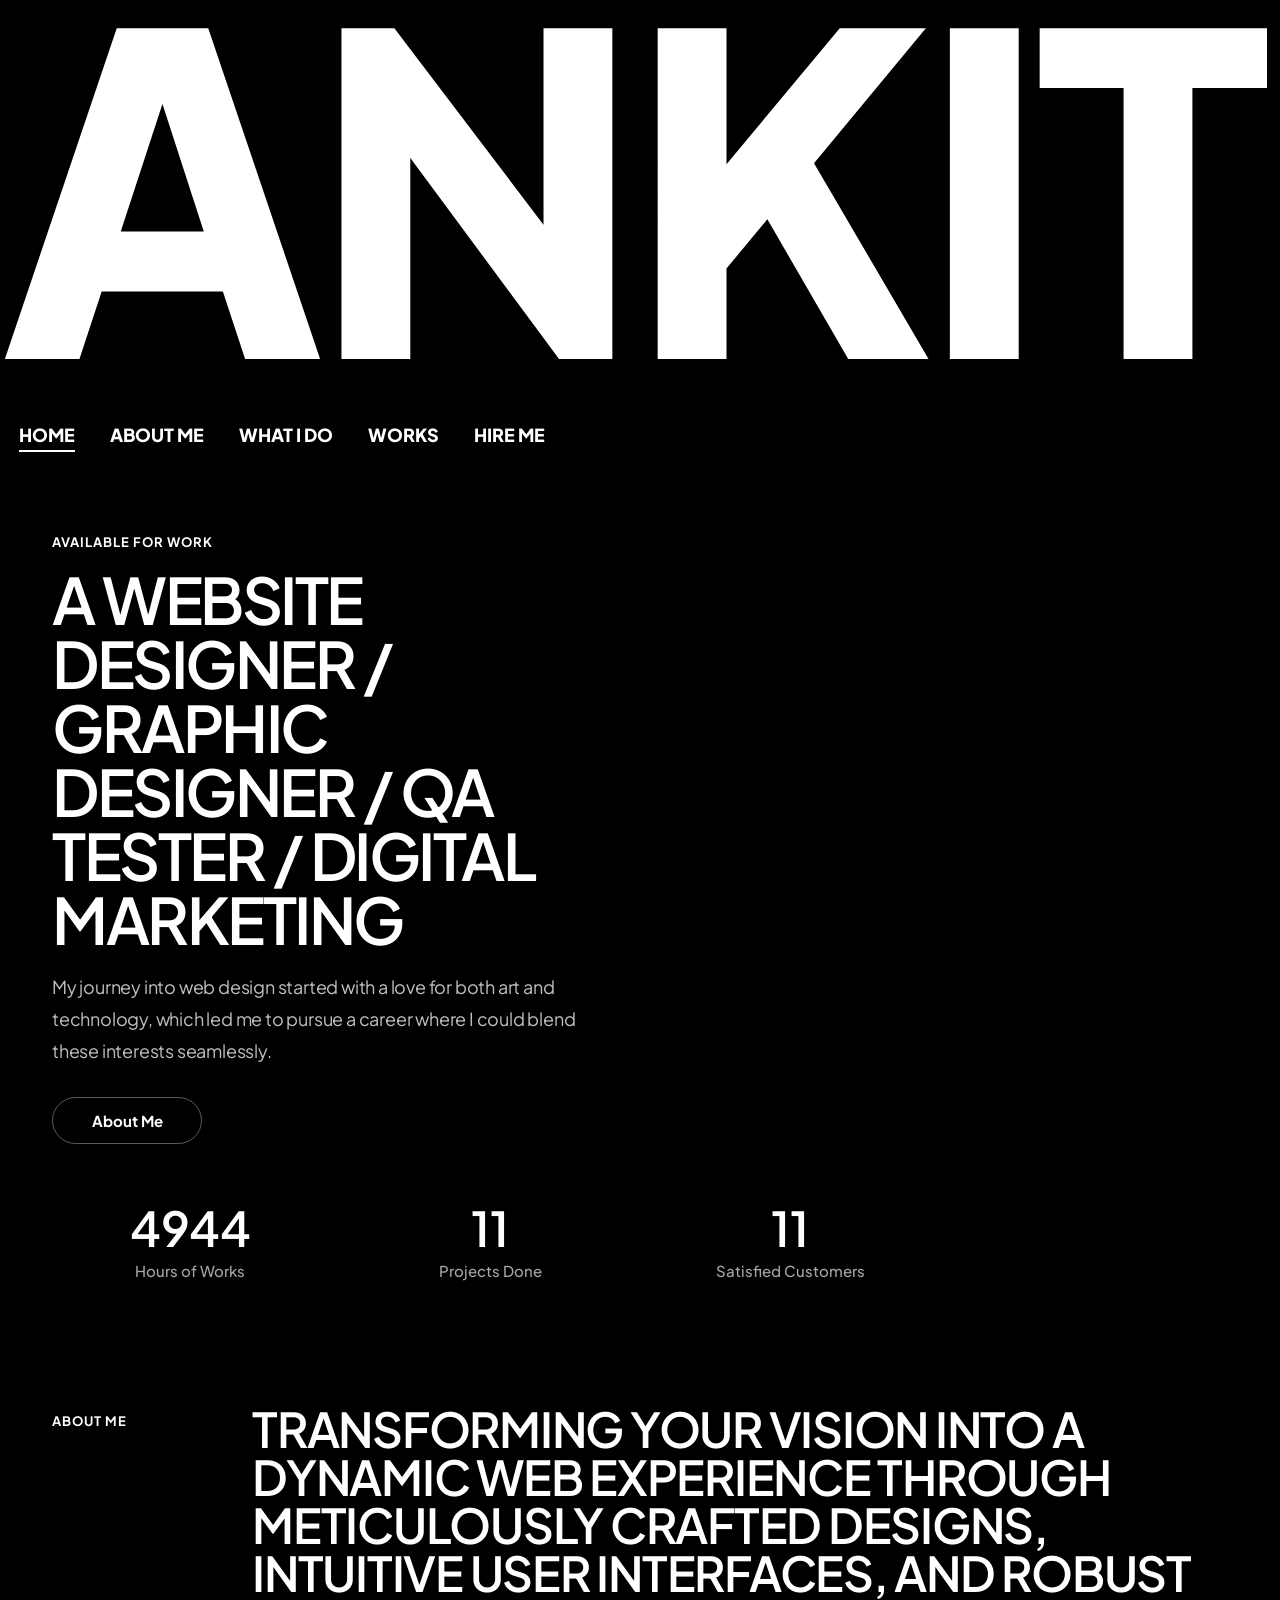
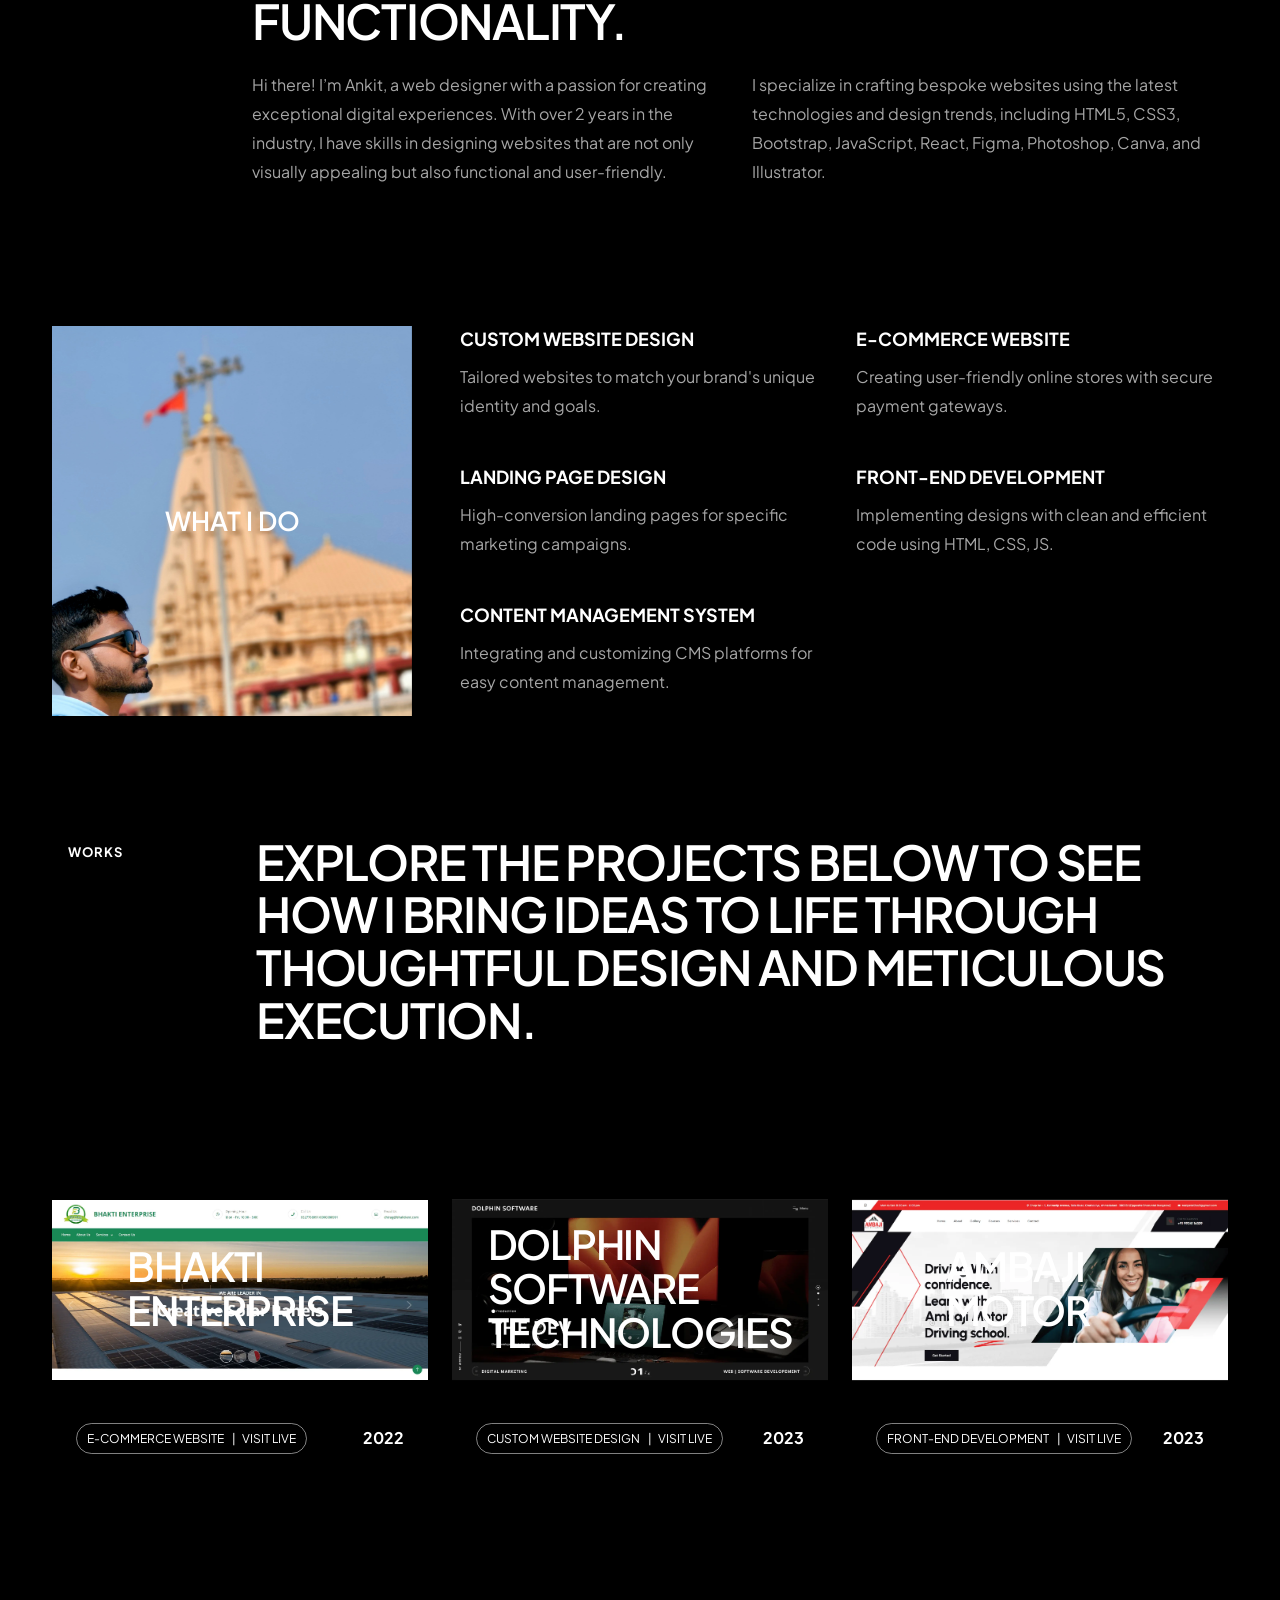
==== index.html @ 14fdae57 "faviconall" ====
<!DOCTYPE html>
<html lang="en">


<head>
    <title>AP Panchal | Home</title>

    <!-- <link rel="icon" href="images/favicon.ico" type="image/gif" sizes="16x16"> -->

    <!-- Favicon -->
    <link rel="icon" href="images/favicon_io/favicon.ico" type="image/x-icon">
    <link rel="icon" type="image/png" sizes="32x32" href="images/favicon_io/favicon-32x32.png">
    <link rel="icon" type="image/png" sizes="16x16" href="images/favicon_io/favicon-16x16.png">
    <link rel="apple-touch-icon" sizes="180x180" href="images/favicon_io/apple-touch-icon.png">
    <link rel="icon" type="image/png" sizes="192x192" href="images/favicon_io/android-chrome-192x192.png">
    <link rel="icon" type="image/png" sizes="512x512" href="images/favicon_io/android-chrome-512x512.png">
    <link rel="manifest" href="images/favicon_io/site.webmanifest">

    <meta content="text/html;charset=utf-8" http-equiv="Content-Type">
    <meta content="width=device-width, initial-scale=1.0" name="viewport" >
    <meta content="AP Panchal | Home" name="description" >
    <meta content="" name="keywords" >
    <meta content="" name="author" >
    <!-- CSS Files
    ================================================== -->
    <link href="css/bootstrap.min.css" rel="stylesheet" type="text/css" id="bootstrap">
    <link href="css/plugins.css" rel="stylesheet" type="text/css" >
    <link href="css/style.css" rel="stylesheet" type="text/css" >
    <link href="css/coloring.css" rel="stylesheet" type="text/css" >
    <!-- color scheme -->
    <link id="colors" href="css/colors/scheme-01.css" rel="stylesheet" type="text/css" >

</head>

<body class="dark-scheme">
    <div id="wrapper">
        <div class="float-text show-on-scroll">
            <span><a href="#">Scroll to top</a></span>
        </div>
        <div class="scrollbar-v show-on-scroll"></div>
        
        <!-- page preloader begin -->
        <div id="de-loader"></div>
        <!-- page preloader close -->

        <!-- content begin -->
        <div class="section-dark no-bottom no-top" id="content">

            <div id="top"></div>

            <section class="no-top">

                <div class="text-fit-wrapper">
                    <h1 class="text-fit wow">ANKIT</h1>
                    <div class="d-menu-1 wow" data-wow-delay=".3s">
                        <ul>
                            <li class="active"><a href="index.html">Home</a></li>
                            <li><a href="about.html">About Me</a></li>
                            <li><a href="services.html">What I Do</a></li>
                            <li><a href="works.html">Works</a></li>
                            <!-- <li><a href="blog.html">Blog</a></li> -->
                            <li><a href="contact.html">Hire Me</a></li>
                        </ul>
                    </div>
                </div>


                <div class="spacer-double"></div>

                <div class="container">
                    <div class="spacer-double d-lg-none d-sm-block"></div>
                    <div class="row align-items-center g-4 gx-5">
                        <div class="col-lg-6">
                            <div class="relative">
                                <div class="subtitle wow fadeInUp" data-wow-delay=".3s">Available for Work</div>
                                <h1 class="lh-1 wow fadeInUp" data-wow-delay=".4s">A Website Designer / Graphic Designer / QA Tester / Digital Marketing </h1>
                            </div>
                            <p class="lead wow fadeInUp" data-wow-delay=".5s">
                                My journey into web design started with a love for both art and technology, which led me to pursue a career where I could blend these interests seamlessly. 
                            </p>

                            <div class="spacer-10"></div>
                            
                            <a class="w-150px btn-line wow fadeIn" data-wow-delay=".6s" href="about.html">About Me</a>

                        </div>

                        <div class="col-lg-6">
                            <img src="images/misc/Hero1.png" class="w-100 wow fadeInUp" data-wow-delay=".6s" alt="">
                        </div>
                    </div>

                    <div class="spacer-double"></div>

                    <div class="row g-4">
                        <div class="col-md-3 col-sm-6 mb-sm-30">
                            <div class="de_count text-center fs-15 wow fadeInRight" data-wow-delay=".0s">
                                <h3 class="fs-48 mb-1"><span class="timer" data-to="8240" data-speed="3000">0</span></h3>
                                <div class="fs-15">Hours of Works</div>
                            </div>
                        </div>
                        <div class="col-md-3 col-sm-6 mb-sm-30">
                            <div class="de_count text-center fs-15 wow fadeInRight" data-wow-delay=".2s">
                                <h3 class="fs-48 mb-1"><span class="timer" data-to="11" data-speed="300">0</span></h3>
                                <div class="fs-15">Projects Done</div>
                            </div>
                        </div>
                        <div class="col-md-3 col-sm-6 mb-sm-30">
                            <div class="de_count text-center fs-15 wow fadeInRight" data-wow-delay=".4s">
                                <h3 class="fs-48 mb-1"><span class="timer" data-to="11" data-speed="300">0</span></h3>
                                <div class="fs-15">Satisfied Customers</div>
                            </div>
                        </div>
                        <!-- <div class="col-md-3 col-sm-6 mb-sm-30">
                            <div class="de_count text-center fs-15 wow fadeInRight" data-wow-delay=".6s">
                                <h3 class="fs-48 mb-1"><span class="timer" data-to="32" data-speed="3000">0</span></h3>
                                <div class="fs-15">Awards Winning</div>
                            </div>
                        </div> -->
                    </div>
                </div>
            </section>

            <section class="no-top">
                <div class="container">
                    <div class="row">
                        <div class="col-lg-2">
                            <div class="subtitle wow fadeInUp" data-wow-delay=".3s">About Me</div>
                        </div>
                        <div class="col-lg-10">                            
                            <h2 class="lh-1  wow fadeInUp" data-wow-delay=".4s">Transforming your vision into a dynamic web experience through meticulously crafted designs, intuitive user interfaces, and robust functionality.</h2>
                            <div class="row g-4 wow fadeInUp" data-wow-delay=".5s">
                                <div class="col-sm-6">
                                    <p>Hi there! I’m Ankit, a web designer with a passion for creating exceptional digital experiences. With over 2 years in the industry, I have skills in designing websites that are not only visually appealing but also functional and user-friendly.</p>
                                </div>

                                <div class="col-sm-6">
                                    <p>I specialize in crafting bespoke websites using the latest technologies and design trends, including HTML5, CSS3, Bootstrap, JavaScript, React, Figma, Photoshop, Canva, and Illustrator.</p>
                                </div>
                            </div>

                        </div>
                    </div>
                </div>
            </section>

            <section class="no-top">
                <div class="container">
                    <div class="row g-5">
                        <div class="col-lg-4  wow fadeInRight" data-wow-delay=".3s">
                            <div class="p-3 h-100 d-lg-block d-sm-none text-light jarallax">
                                <img src="images/misc/Hero2.jpg" class="jarallax-img" alt="">
                                <h3 class="abs-centered m-0">What I Do</h3>
                            </div>
                            <div class="subtitle d-lg-none d-sm-block">What I Do</div>
                        </div>
                        <div class="col-lg-8">                            
                            <div class="row g-4">
                                <div class="col-lg-6 col-sm-6 wow fadeInRight" data-wow-delay=".4s">
                                    <div class="relative">
                                        <h4>Custom Website Design</h4>
                                        <p>Tailored websites to match your brand's unique identity and goals.</p>
                                    </div>
                                </div>

                                <div class="col-lg-6 col-sm-6 wow fadeInRight" data-wow-delay=".5s">
                                    <div class="relative">
                                        <h4>E-commerce Website</h4>
                                        <p>Creating user-friendly online stores with secure payment gateways.</p>
                                    </div>
                                </div>

                                <div class="col-lg-6 col-sm-6 wow fadeInRight" data-wow-delay=".6s">
                                    <div class="relative">
                                        <h4>Landing Page Design</h4>
                                        <p>High-conversion landing pages for specific marketing campaigns.</p>
                                    </div>
                                </div>

                                <div class="col-lg-6 col-sm-6 wow fadeInRight" data-wow-delay=".7s">
                                    <div class="relative">
                                        <h4>Front-end Development</h4>
                                        <p>Implementing designs with clean and efficient code using HTML, CSS, JS.</p>
                                    </div>
                                </div>

                                <!-- <div class="col-lg-6 col-sm-6 wow fadeInRight" data-wow-delay=".8s">
                                    <div class="relative">
                                        <h4>Back-end Development</h4>
                                        <p>Building robust back-end systems using technologies like PHP and databases.</p>
                                    </div>
                                </div> -->

                                <div class="col-lg-6 col-sm-6 wow fadeInRight" data-wow-delay=".9s">
                                    <div class="relative">
                                        <h4>Content Management System</h4>
                                        <p>Integrating and customizing CMS platforms for easy content management.</p>
                                    </div>
                                </div>
                            </div> 
                        </div>
                    </div>
                </div>
            </section>


            <section class="no-top">
                <div class="container">
                    <div class="row g-4 gx-5">
                        <div class="col-lg-2">
                            <div class="subtitle ms-3 wow fadeInUp" data-wow-delay=".3s">Works</div>
                        </div>
                        <div class="col-lg-10 wow fadeInUp" data-wow-delay=".4s">                            
                             <h2>Explore the projects below to see how I bring ideas to life through thoughtful design and meticulous execution.</h2>
                        </div>
                    </div>

                    <div class="spacer-single"></div>
                </div>

                <div class="container">
                    <div class="row g-4 wow fadeInRight" data-wow-delay=".5s">
                        <div class="col-lg-4">
                            <div class="hover relative overflow-hidden text-light">  
                              <a href="https://bhaktient.com/index.html" class="overflow-hidden d-block relative">
                                <h2 class="fs-40 abs-centered z-index-1 hover-op-0">Bhakti Enterprise</h2>
                                <img src="images/projects/BhaktiEnterPrise.webp" class="img-fluid hover-scale-1-2" alt="">

                                <div class="absolute bottom-0 w-100 p-4 d-flex text-white justify-content-between">
                                    <div class="d-tag-s2">E-COMMERCE WEBSITE &nbsp;&nbsp;&nbsp;| &nbsp;&nbsp;VISIT LIVE</div>
                                    <div class="fw-bold">2022</div>
                                </div>
                              </a>
                            </div>
                        </div>

                        <div class="col-lg-4">
                            <div class="hover relative overflow-hidden text-light">  
                              <a href="https://dolphinsoftwaretechnologies.com/" class="overflow-hidden d-block relative">
                                <h2 class="fs-40 abs-centered z-index-1 hover-op-0">Dolphin Software Technologies</h2>
                                <img src="images/projects/DolphinSoftwaretechnologies.webp" class="img-fluid hover-scale-1-2" alt="">

                                <div class="absolute bottom-0 w-100 p-4 d-flex text-white justify-content-between">
                                    <div class="d-tag-s2">CUSTOM WEBSITE DESIGN  &nbsp;&nbsp;&nbsp;| &nbsp;&nbsp;VISIT LIVE</div>
                                    <div class="fw-bold">2023</div>
                                </div>
                              </a>
                            </div>
                        </div>

                        <div class="col-lg-4">
                            <div class="hover relative overflow-hidden text-light">  
                              <a href="https://ambajimotordrivingschool.com/" class="overflow-hidden d-block relative">
                                <h2 class="fs-40 abs-centered z-index-1 hover-op-0">Ambaji Motor</h2>
                                <img src="images/projects/AmbajiMotordrivingschool.webp" class="img-fluid hover-scale-1-2" alt="">

                                <div class="absolute bottom-0 w-100 p-4 d-flex text-white justify-content-between">
                                    <div class="d-tag-s2">FRONT-END DEVELOPMENT  &nbsp;&nbsp;&nbsp;| &nbsp;&nbsp;VISIT LIVE</div>
                                    <div class="fw-bold">2023</div>
                                </div>
                              </a>
                            </div>
                        </div>
                    </div>
                </div>
            </section>
            
            <section class="text-light no-top">
                <div class="wow fadeInRight d-flex">
                  <div class="de-marquee-list wow">
                    <div class="d-item">
                        <span class="d-item-txt">GRAPHIC DESIGNING</span>
                      <span class="d-item-txt">CUSTOM WEBSITE DESIGN</span>
                      <span class="d-item-txt">E-COMMERCE WEBSITE</span>
                      <span class="d-item-txt">LANDING PAGE DESIGN</span>
                      <span class="d-item-txt">FRONT-END DEVELOPMENT</span>
                      <span class="d-item-txt">DIGITAL MARKETING</span>
                     </div>
                  </div>
                </div>
            </section>

            <!-- <section class="no-top">
                <div class="container">
                    <div class="row g-5">
                        <div class="col-lg-2">
                            <div class="subtitle ms-3 wow fadeInUp" data-wow-delay=".3s">From the Blog</div>
                        </div>
                        <div class="col-lg-10 wow fadeInUp" data-wow-delay=".4s">                            
                            <div class="row g-4">

                                <div class="col-lg-6">
                                    <div class="relative">
                                        <div class="row g-4 align-items-center">
                                            <div class="col-sm-3">
                                                <div class="post-image">
                                                    <img alt="" src="images/blog/1.webp" class="lazy">
                                                </div>
                                            </div>

                                            <div class="col-sm-9">
                                                <div class="mb-2">
                                                    <div class="d-inline fs-14 fw-bold me-3"><i class="icofont-tag text-white me-2"></i>Tips &amp; Tricks</div>
                                                    <div class="d-inline fs-14 fw-600"><i class="icofont-ui-calendar text-white me-2"></i>18 Mar 2024</div>
                                                </div>
                                                <h4><a href="blog-single.html">Mastering Modern Web Design: Trends and Techniques for 2024</a></h4>
                                            </div>
                                        </div>
                                    </div>
                                </div>

                                <div class="col-lg-6">
                                    <div class="relative">
                                        <div class="row g-4 align-items-center">
                                            <div class="col-sm-3">
                                                <div class="post-image">
                                                    <img alt="" src="images/blog/2.webp" class="lazy">
                                                </div>
                                            </div>

                                            <div class="col-sm-9">
                                                <div class="mb-2">
                                                    <div class="d-inline fs-14 fw-bold me-3"><i class="icofont-tag text-white me-2"></i>Tips &amp; Tricks</div>
                                                    <div class="d-inline fs-14 fw-600"><i class="icofont-ui-calendar text-white me-2"></i>18 Mar 2024</div>
                                                </div>
                                                <h4><a href="blog-single.html">The Art of User Experience: Designing Websites That Delight</a></h4>
                                            </div>
                                        </div>
                                    </div>
                                </div>

                                <div class="col-lg-6">
                                    <div class="relative">
                                        <div class="row g-4 align-items-center">
                                            <div class="col-sm-3">
                                                <div class="post-image">
                                                    <img alt="" src="images/blog/3.webp" class="lazy">
                                                </div>
                                            </div>

                                            <div class="col-sm-9">
                                                <div class="mb-2">
                                                    <div class="d-inline fs-14 fw-bold me-3"><i class="icofont-tag text-white me-2"></i>Tips &amp; Tricks</div>
                                                    <div class="d-inline fs-14 fw-600"><i class="icofont-ui-calendar text-white me-2"></i>18 Mar 2024</div>
                                                </div>
                                                <h4><a href="blog-single.html">Responsive Design Best Practices: Making Your Website Mobile-Friendly</a></h4>
                                            </div>
                                        </div>
                                    </div>
                                </div>

                                <div class="col-lg-6">
                                    <div class="relative">
                                        <div class="row g-4 align-items-center">
                                            <div class="col-sm-3">
                                                <div class="post-image">
                                                    <img alt="" src="images/blog/4.webp" class="lazy">
                                                </div>
                                            </div>

                                            <div class="col-sm-9">
                                                <div class="mb-2">
                                                    <div class="d-inline fs-14 fw-bold me-3"><i class="icofont-tag text-white me-2"></i>Tips &amp; Tricks</div>
                                                    <div class="d-inline fs-14 fw-600"><i class="icofont-ui-calendar text-white me-2"></i>18 Mar 2024</div>
                                                </div>
                                                <h4><a href="blog-single.html">Typography in Web Design: Choosing Fonts That Make an Impact</a></h4>
                                            </div>
                                        </div>
                                    </div>
                                </div>

                                <div class="col-lg-6">
                                    <div class="relative">
                                        <div class="row g-4 align-items-center">
                                            <div class="col-sm-3">
                                                <div class="post-image">
                                                    <img alt="" src="images/blog/5.webp" class="lazy">
                                                </div>
                                            </div>

                                            <div class="col-sm-9">
                                                <div class="mb-2">
                                                    <div class="d-inline fs-14 fw-bold me-3"><i class="icofont-tag text-white me-2"></i>Tips &amp; Tricks</div>
                                                    <div class="d-inline fs-14 fw-600"><i class="icofont-ui-calendar text-white me-2"></i>18 Mar 2024</div>
                                                </div>
                                                <h4><a href="blog-single.html">Web Design Mistakes to Avoid: Common Pitfalls and How to Fix Them</a></h4>
                                            </div>
                                        </div>
                                    </div>
                                </div>

                                <div class="col-lg-6">
                                    <div class="relative">
                                        <div class="row g-4 align-items-center">
                                            <div class="col-sm-3">
                                                <div class="post-image">
                                                    <img alt="" src="images/blog/6.webp" class="lazy">
                                                </div>
                                            </div>

                                            <div class="col-sm-9">
                                                <div class="mb-2">
                                                    <div class="d-inline fs-14 fw-bold me-3"><i class="icofont-tag text-white me-2"></i>Tips &amp; Tricks</div>
                                                    <div class="d-inline fs-14 fw-600"><i class="icofont-ui-calendar text-white me-2"></i>18 Mar 2024</div>
                                                </div>
                                                <h4><a href="blog-single.html">Creating Accessible Websites: Why Inclusive Design Matters</a></h4>
                                            </div>
                                        </div>
                                    </div>
                                </div>
                                
                            </div> 
                        </div>
                    </div>
                </div>
            </section> -->

        </div>
        <!-- content close -->
        
        <!-- footer begin -->
        <footer>
            <div class="container-fluid">
                <div class="px-2">
                    <div class="row g-4 align-items-center">
                        <div class="col-lg-6">
                            <div class="d-menu-1 wow" data-wow-delay=".3s">
                                <ul>
                                    <!-- <li><a href="#">Facebook</a></li> -->
                                    <li><a href="https://www.linkedin.com/in/ankit-panchal-b9b663206/" target="_blank">Linkedln</a></li>
                                    <li><a href="https://instagram.com/ap_panchal_1519?igshid=NGVhN2U2NjQ0Yg==">Instagram</a></li>
                                </ul>

                                <p class="no-bottom">© [ 2022 ] Ankit Panchal <br> Fueled by coffee and creativity.</p>

                            </div>
                        </div>

                        <div class="col-lg-6 text-lg-end">
                            <a href="contact.html">
                                <h2 class="fs-84 fw-800 pe-3 shuffle wow fadeInLeft" data-wow-delay=".3s">Let's Talk</h2>
                            </a>
                        </div>
                    </div>
                </div>
            </div>
        </footer>
        <!-- footer close -->
    </div>

    
    
    <!-- Javascript Files
    ================================================== -->
    <script src="js/plugins.js"></script>
    <script src="js/designesia.js"></script>
    <script src="js/custom-marquee.js"></script>
    <script src="js/restriction.js"></script>

</body>

</html>
---- css/style.css ----
/* ================================================== */


/* Nathan
/* created by designesia

@charset "utf-8";

Table of content:

/* body
/* header
/* navigation
/* content
/* section
/* footer
/* contact

Elements
--------------------
/* border
/* breadcrumb
/* button and link
/* columns
/* counter
/* divider
/* dropcap
/* heading
/* list
/* map
/* pagination
/* pricing
/* preloader
/* progress bar
/* social icons
/* spacer
/* tabs
/* testimonial

Plugins
--------------------
/* plugins

Responsive
--------------------
/* media query

/* ================================================== */

@import url('https://fonts.googleapis.com/css2?family=Plus+Jakarta+Sans:ital,wght@0,200;0,300;0,400;0,500;0,600;0,700;0,800;1,200;1,300;1,400;1,500;1,600;1,700;1,800&amp;display=swap');
@import url('https://fonts.googleapis.com/css2?family=Poppins:ital,wght@0,200;0,300;0,400;0,500;0,600;0,700;0,800;1,200;1,300;1,400;1,500;1,600;1,700;1,800&amp;display=swap');

/* ================================================== */


/* import fonts icon */


/* ================================================== */

@import url("../fonts/fontawesome4/css/font-awesome.css");
@import url("../fonts/fontawesome6/css/fontawesome.css");
@import url("../fonts/fontawesome6/css/brands.css");
@import url("../fonts/fontawesome6/css/solid.css");
@import url("../fonts/icofont/icofont.min.css");

* {
  --title-font: "Plus Jakarta Sans", Helvetica, Arial, sans-serif;
  --body-font-size: 16px;
  --title-font-weight: 600;
  --title-font-color: #151515;
  --body-font: "Plus Jakarta Sans", Helvetica, Arial, sans-serif;
  --border-default: solid 1px rgba(30, 30, 30, 1);
  --bg-color-even: #E8E8E8;
  --bg-color-odd: #F4F4F4;
  --bg-dark-1: #000000;
  --bg-dark-2: #232323;
  --bg-dark-3: #303030;
  --bg-grey: #F7FAFD;
  --bg-gradient-1: 0deg, rgba(var(--primary-color-rgb), .1) 0%, rgba(var(--primary-color-rgb), .2) 100%;
  --body-font-color: #707070;
  --dark-body-font-color: rgba(255, 255, 255, .65);
  --swiper-theme-color: var(--primary-color);
  --rounded-1: 12px;
}
.bg-dark,
.bg-dark-1{background-color: var(--bg-dark-1) !important}
.bg-dark-2{background-color: var(--bg-dark-2) !important}
.bg-dark-3{background-color: var(--bg-dark-3) !important}
.bg-grey{background-color: var(--bg-grey) !important}
.bg-gradient-1{
  background: -moz-linear-gradient(var(--bg-gradient-1)) !important;
  background: -webkit-linear-gradient(var(--bg-gradient-1)) !important;
  background: linear-gradient(var(--bg-gradient-1)) !important;
}
.rounded-1{
  border-radius: var(--rounded-1) !important;
  -moz-border-radius: var(--rounded-1) !important;
  -webkit-border-radius: var(--rounded-1) !important;
}

/* ================================================== */


/* body */


/* ================================================== */

html {
  overflow-x: hidden;
  padding: 0;
  margin: 0;
  background: var(--bg-dark-1);
}

body {
  font-family: var(--body-font);
  font-size: var(--body-font-size);
  font-weight: 400;
  color: var(--body-font-color);
  padding: 0;
  line-height: 29px;
  word-spacing: 0px;
}

.dark-scheme {
  color: var(--dark-body-font-color);
}

body.dark-scheme {
  background: var(--bg-dark-1);
}

body.boxed {
  margin: 30px;
  overflow: hidden;
  border: solid 1px #eee;
}

body .owl-stage .owl-item {
  margin-bottom: 15px;

}

#wrapper {
  position: relative;
  overflow: hidden;
}

/* ================================================== */


/*  header  */


/* ================================================== */

header {
  width: 100%;
  position: absolute;
  left: 0;
  z-index: 1001;
  background: var(--bg-dark-1);
  margin: 0;
}

header.header-s1 {
  top: 0;
}

header .info {
  display: none;
  color: #fff;
  padding: 10px 0 10px 0;
  width: 100%;
  z-index: 100;
  background: #242424;
}

header .info .col {
  display: inline-block;
  font-size: 12px;
}

header .info .col {
  padding-right: 30px;
}

header .info .col:last-child {
  padding-right: 0px;
}

header .info i {
  font-size: 14px;
  margin-right: 15px;
}

header .info .social.col {
  border: none;
}

header .info .social i {
  color: #fff;
  font-size: 14px;
  display: inline-block;
  float: none;
  padding: 0 10px 0 10px;
  margin: 0;
}

header .info strong {
  font-size: 12px;
}

header .header-text{
  color:#ffffff;
  font-weight: 500;
}

header.header-light .header-text,
header.smaller.scroll-light .header-text{
  color:var(--title-font-color);
}

header.header-bg {
  background: rgba(0, 0, 0, 0.5);
}

header.transparent {
  background: none;
}

body:not(.side-layout) header:not(.smaller):not(.header-mobile).header-light.transparent {
  background: rgba(255, 255, 255, 0.0);
}

header.autoshow {
  top: -120px;
  height: 70px !important;
}

header.autoshow.scrollOn,
header.autoshow.scrollOff {
  -o-transition: .5s;
  -ms-transition: .5s;
  -moz-transition: .5s;
  -webkit-transition: .5s;
  transition: .5s;
  outline: none;
}

header.autoshow.scrollOn {
  top: 0;
}

header.autoshow.scrollOff {
  opacity: ;
  top: -120px;
}

header div#logo {
  color: white;
  -webkit-transition: all 0.3s;
  -moz-transition: all 0.3s;
  -ms-transition: all 0.3s;
  -o-transition: all 0.3s;
  transition: all 0.3s;
}

header .logo-2 {
  display: none;
}

header .logo-scroll {
  display: none;
}

header .logo,
header .logo-2 {
  font-family: var(--body-font);
  color: #fff;
  font-size: 40px;
  font-weight: 300;
}

header .logo-2 {
  color: #333;
}

header.header-full nav {
  float: left;
}

header nav a {
  -webkit-transition: all 0.3s;
  -moz-transition: all 0.3s;
  -ms-transition: all 0.3s;
  -o-transition: all 0.3s;
  transition: all 0.3s;
}

header nav a:hover {
  color: #555;
}

header.smaller #mainmenu ul ul {
  top: 0px;
}

header.smaller {
  position: fixed;
  top: 0px;
  background: var(--bg-dark-1);
  border: none;
}

header.header-light.smaller{
  background: #ffffff;
}

.scroll-down {
    margin-top: -90px;
}

.scroll-up {
    margin-top: 0;
}

header.header-center.scroll-down{
  margin-top: -175px;
}

header.header-center #logo-center{
  display: inline-block;
  padding-top: 40px;
}

header.header-center #mainmenu{
  display: inline-block;
}

header.header-center{
  text-align: center;
}

header.header-center #logo{
  display: none;
}

.boxed header.smaller {
  margin-top: 0px;
}

header.smaller div#logo,
header.s2 div#logo {}

header.smaller .logo-init {
  display: none;
}

header.smaller #topbar.topbar-dark {
  background: rgba(34, 34, 34, .05);
}

header.smaller #topbar.topbar-dark a {
  color: #333333;
}

header .logo-mobile {
  display: none;
}


header.smaller.scroll-light {
  background: #ffffff;
}

header.scroll-light .logo-scroll{
  display: none;
}

header.smaller.scroll-light .logo-main{
  display: none;
}

header.smaller.scroll-light .logo-scroll{
  display: block;
}

header.smaller.scroll-dark {
  background: var(--bg-color-even);
}

header.header-light .h-phone,
header.smaller.scroll-light .h-phone {
  color: #202020;
}

header:not(.header-light).smaller.scroll-light div#logo .logo {
  display: none;
}

header.smaller.scroll-light div#logo .logo-2 {
  display: inline-block;
}

header.smaller.scroll-light div#logo .logo-scroll {
  display: inline-block;
}

header.smaller.header-light div#logo .logo {
  display: none;
}

header.smaller.scroll-light .social-icons i {
  color: var(--title-font-color);
}

header.smaller.scroll-light #mainmenu li a,
header.smaller.scroll-light #mainmenu li.has-child:after {
  color: var(--title-font-color);
}

header #mainmenu li li a:hover {
  color: #ffffff;
}

.logo-smaller div#logo {
  width: 150px;
  height: 30px;
  line-height: 65px;
  font-size: 30px;
}

.logo-smaller div#logo img {
  font-size: 30px;
}

header.smaller div#logo .logo-1 {
  display: none;
}

header.smaller div#logo .logo-2 {
  display: inline-block;
}

.logo-small {
  margin-bottom: 20px;
}

header.de_header_2 {
  height: 125px;
}

header.de_header_2.smaller {
  height: 70px;
}

header.de_header_2.smaller .info {
  position: absolute;
  opacity: 0;
  z-index: -1;
}

header.header-full {
  padding-left: 30px;
  padding-right: 30px;
}

header .header-row {
  text-align: center;
}

header .header-col {
  position: relative;
  height: 100%;
}

/* left col header */
header .header-col.left {
  float: left;
  padding: 0 30px 0 0;
}

/* middle col header */
header .header-col.mid {
  float: right;
}

header .header-col.mid .social-icons {
  float: right;
  padding: 0 30px 0 30px;
}


.header-col-right {
  text-align: right;
}

/* subheader */

#subheader {
  overflow: hidden;
  position: relative;
  padding: 160px 0 100px 0;
}

#subheader h1 {
  font-size: 48px;
  line-height: 1.2em;
  letter-spacing: -1px;
  margin-bottom: 0;
}

#subheader.dark {
  background-color: #1A1C26;
}

#subheader.dark h1 {
  color: #fff;
}

.de-overlay{
    position: absolute;
    width: 100%;
    height: 100%;
    top:0;
    left: 0;
    background: rgba(var(--primary-color-rgb), .35);
  }

.de-overlay-gradient{
  position: absolute;
  width: 100%;
  height: 100%;
  top:0;
  left: 0;
  background: linear-gradient(45deg, rgba(var(--primary-color-rgb),1), rgba(var(--primary-color-rgb),1));
}

.crumb {
  font-size: 13px;
}


.crumb {
  display: inline-block;
  padding: 3px 10px;
  margin-top: 20px;
  line-height: 1.2em;
  border-radius:30px;
  -moz-border-radius:30px;
  -webkit-border-radius:30px;
}

.text-light .crumb a{
  color:rgba(255, 255, 255, 1.0);
}


#subheader.text-light .crumb {
  color: #fff;
}

#subheader .small-border-deco {
  display: block;
  margin: 0 auto;
  margin-top: 20px;
  width: 100%;
  height: 1px;
  background: rgba(255, 255, 255, .1);
}

#subheader .small-border-deco span {
  display: block;
  margin: 0 auto;
  height: 2px;
  width: 100px;
}

#subheader.dark h2,
#subheader.dark h4 {
  color: #fff;
}

#subheader.dark h2 {
  font-size: 48px;
}

#subheader.s2 {
  text-align: left;
  padding: 120px 0 20px;
  border: solid 1px #ddd;
  border-left: none;
  border-right: none;
}

.rtl #subheader.s2 {
  text-align: right;
}


#subheader.s2 h1,
#subheader.s2 .crumb {
  margin: 0;
  padding: 0;
}

#subheader.s2 .crumb {
  float: right;
  margin-top: 10px;
}

.rtl #subheader.s2 .crumb {
  float: left;
}

#subheader.sh-plain {
  padding: 100px 0 60px 0;
}


/* ================================================== */


/* navigation


/* ================================================== */

#mainmenu {
  font-size: 14px;
  margin: 0 auto;
  float: none;
  counter-reset: my-awesome-counter;
  font-family: var(--title-font);
}

#mainmenu.s2{
  font-family: var(--title-font);
}

#mainmenu ul {
  margin: 0px 0px;
  padding: 0px;
  height: 30px;
  background: #ffffff;
  color: var(--body-font-color);
}

#mainmenu ul:not(.mega) {
  border: solid 1px #dddddd;
}

.dark-scheme #mainmenu ul {
  background: var(--bg-dark-1);
  border: solid 1px rgba(255, 255, 255, .1);
}

.dark-scheme #mainmenu ul.mega {
  background: var(--bg-dark-1);
}

#mainmenu li {
  margin: 0px 0px;
  padding: 0px 0px;
  float: left;
  display: inline;
  list-style: none;
  position: relative;
}

#mainmenu>li {
  margin-right: 30px;
}

header.header-s2 #mainmenu>li {
  margin-right: 0px;
}

#mainmenu>li {
  counter-increment: my-awesome-counter;
}

/*
#mainmenu>li::before {
  content: counter(my-awesome-counter) ' —';
  right: 8px;
  top: 5px;
  color:var(--primary-color);
  margin-right: 5px;
  font-weight: 500;
  font-family: var(--title-font);
}
*/

header.smaller #mainmenu>li::before{
  transform: scale(0);
}

/*
#mainmenu>li::before {
  content: counter(my-awesome-counter) '.';
  right: 8px;
  top: 5px;
  color:var(--secondary-color);
  margin-right: 5px;
  font-weight: bold;
  font-family: var(--title-font);
}
*/

header.smaller #mainmenu>li::before{
  transform: scale(0);
}

#mainmenu>li.has-child:after {
  font-family: FontAwesome;
  content: "\f078";
  padding-left: 5px;
  font-size: 8px;
  position: relative;
  top: -2px;
  color:rgba(255, 255, 255, .75);
}


#mainmenu>li.has-child:after {
  font-family: FontAwesome;
  content: "\f078";
  padding-left: 5px;
  font-size: 8px;
  position: relative;
  top: -2px;
  color:rgba(255, 255, 255, .75);
}

.rtl #mainmenu li.has-child:after {
  padding-left: 15px;
}

.header-light #mainmenu li.has-child:after {
  color: rgba(0, 0, 0, .5);
}

#mainmenu >li>a {
  font-size: 15px;
  padding-right: 6px;
  font-weight: 600;
}

#mainmenu.s2 li>a{
  letter-spacing: 0;
}

#mainmenu li.has-child>a {
  padding-right: 0px;
}

#mainmenu a {
  position: relative;
  display: inline-block;
  padding-top: 25px;
  padding-bottom: 25px;
  text-decoration: none;
  color: #ffffff;
  text-align: center;
  outline: none;
}

header.header-s2 #mainmenu a{
  padding-top: 10px;
  padding-bottom: 10px;
}

header.smaller #mainmenu > li > a{
  padding-top: 18px;
  padding-bottom: 18px;
}

#mainmenu p {
  line-height: 1.8em;
  margin-bottom: 0;
}

header.header-light #mainmenu a {
  color: var(--title-font-color);
}

#mainmenu a span:not(.badge) {
  position: relative;
  width: 0%;
  color: #ffffff;
  display: block;
  font-size: 10px;
  text-transform: uppercase;
  line-height: 14px;
  border-bottom: solid 2px #ffffff;
}

#mainmenu li:hover a span:not(.badge) {
  width: 100%;
}

#mainmenu li li a span:not(.badge) {
  float: right;
  margin-top: 5px;
}

#mainmenu a.active span:not(.badge) {
  width: 100%;
  margin-left: 0%;
}

.header-light {
  background: #ffffff;
}

.header-light #mainmenu>li>a {
  font-weight: 500;
  color: var(--title-font-color);
}

#mainmenu li li {
  font-family: var(--body-font);
  font-size: 14px;
}

#mainmenu li li:last-child {
  border-bottom: none;
}

#mainmenu li li a {
  padding: 5px 15px;
  border-top: none;
  color: #606060;
  width: 100%;
  border-left: none;
  text-align: left;
  font-weight: normal;
  border-bottom: solid 1px rgba(255, 255, 255, .1);
  letter-spacing: 0;
}

#mainmenu li:last-child>a {
  border-bottom: none;
}

.dark-scheme #mainmenu li li a {
  color: #ffffff;
}

.rtl #mainmenu li li a {
  text-align: right;
}

#mainmenu li li a:hover {
  color: #111;
}

#mainmenu li li a:after {
  content: none;
}

#mainmenu li li a:hover,
#mainmenu ul li:hover>a {
  color: #fff;
}

#mainmenu li a.active{
  color:var(--primary-color) !important;
}

#mainmenu li ul {
  width: 190px;
  height: auto;
  position: absolute;
  left: 0px;
  z-index: 10;
  visibility: hidden;
  opacity: 0;
  border-radius: 3px;
}

#mainmenu ul li b {
  background: #333;
  color: #ffffff;
  padding: 0 3px;
  padding-bottom: 3px;
  font-size: 10px;
  margin-right: 3px;
  border-radius: 2px;
  -moz-border-radius: 2px;
  -webkit-border-radius: 2px;
}

#mainmenu li li {
  font-size: 14px;
  display: block;
  float: none;
  text-transform: none;
}

#mainmenu li:hover>ul {
  visibility: visible;
  opacity: 1;
  margin-top: 0px;
}

/* before edited 
#mainmenu li ul ul {
    left: 100%;
    top: 0px;
}
*/

#mainmenu li ul ul:not(.ul-list) {
  top: 0px;
  margin-left: 188px;
}

#mainmenu select {
  padding: 10px;
  height: 36px;
  font-size: 14px;
  border: none;
  background: #ff4200;
  color: #eceff3;
}

#mainmenu select option {
  padding: 10px;
}

#mainmenu .btn-type {
  padding: 0;
  margin: 0;
}

#mainmenu .btn-type a {
  background: #eee;
  padding: 0;
  margin: 0;
}

#mainmenu>li ul.mega {
  position: fixed;
  left: 0;
  height: 0%;
  width: 100%;
  visibility: hidden;
  opacity: 0;
  overflow: hidden;
  padding: 0;
  -webkit-box-shadow: none;
  -moz-box-shadow: none;
  box-shadow: none;
  background: none;
}

#mainmenu>li ul.mega .sb-menu {
  background: #fff;
  border-radius: 20px;
  -moz-border-radius: 20px;
  -webkit-border-radius: 20px;
  border: solid 1px #dddddd;
}

.dark-scheme #mainmenu>li ul.mega .sb-menu {
  background: var(--bg-dark-1);
  border-color: rgba(255, 255, 255, .1);
}

#mainmenu li:hover ul.mega {
  visibility: visible;
  opacity: 1;
}

#mainmenu li ul.mega>li,
#mainmenu li ul.mega>li a {
  width: 100%;
}

#mainmenu li ul.mega li.title {
  padding: 0px 10px 15px 10px;
  text-align: left;
  color: #fff;
  font-weight: bold;
}

#mainmenu li ul.mega>li ul {
  position: static;
  visibility: visible;
  opacity: 1;
  left: 0;
  float: none;
  width: 100%;
}

#mainmenu ul.mega>li ul li {
  margin: 0;
  padding: 0;
}

#mainmenu ul.mega>li ul li:last-child {
  border-bottom: none;
}

#mainmenu li ul.mega .menu-content {
  background: #171A21;
  padding: 30px;
}

#mainmenu li ul.mega li.title {
  font-family: var(--main-font);
  padding: 0px;
  text-align: left;
  font-weight: bold;
  color: #586383;
}

#mainmenu ul.mega>li ul {
  border: none;
}

#mainmenu li ul.mega ul li a {
  background: none;
  padding: 2px 0px;
  border-radius:5px;
  -moz-border-radius:5px;
  -webkit-border-radius:5px;
}

#mainmenu li ul.mega ul li a:hover {
  padding: 2px 10px;
  color: #35404e;
  background: #eee;
}

#mainmenu li ul.mega ul{
  visibility: visible;
  opacity: 1;
  position: relative;
  display: block;
  margin: 0;
  padding: 0;
  border:none;
}

#mainmenu .box-icon {
  margin-bottom: 10px;
  line-height: 1.6em;
  background: rgba(var(--primary-color-rgb), .1);
  padding: 15px;
  margin: 0;
  height: 100%;
}

#mainmenu .box-icon:hover {
  background: rgba(var(--primary-color-rgb), .2);
}

.menu-footer{
  padding: 0;
}

.menu-footer li{
  display: inline-block;
  margin:5px 20px;
  padding: 0;
}

.menu-col {
  list-style: none;
  margin: 0;
  padding: 0;
  font-weight: 500;
  font-size: 16px;
}

.menu-col i {
  margin-right: 10px;
  text-align: center;
  min-width: 20px;
}

.menu-col li {
  margin-bottom: 10px;
}

.menu-col li a {
  padding: 10px 16px;
  display: block;
  color: #333333;
  border-radius: 6px;
  -moz-border-radius: 6px;
  -webkit-border-radius: 6px;
}

.menu-col li a.active,
.menu-col li a.active i {
  color: #ffffff;
}

header.header-mobile #mainmenu>li ul.mega {
  visibility: visible;
  opacity: 1;
}

header:not(.header-mobile) #mainmenu>li:hover ul.mega {
  height: auto;
}

/* menu toggle for mobile */

#menu-btn {
  display: none;
  float: right;
  width: 32px;
  height: 32px;
  padding: 4px;
  text-align: center;
  cursor: poInter;
  color: #fff;
  margin-top: 0px;
  margin-left: 20px;
}

#menu-btn:before {
  font-family: FontAwesome;
  content: "\f0c9";
  font-size: 20px;
}

#menu-btn.menu-open:before{
  content: "\f068";
}

.rtl #menu-btn {
  float: left;
}

header.header-mobile.header-light,
header.header-mobile.header-light #menu-btn,
header.header-mobile.header-light #menu-btn:hover {
  background: none;
}

header.header-mobile.header-light #menu-btn {
  color: #222;
}


header.header-mobile.header-center #logo{
  display: block;
}

header.header-mobile.header-center #logo-center{
  display: none;
}


/* content */

#content {
  width: 100%;
  background: #ffffff;
  padding: 90px 0 90px 0;
  z-index: 100;
}

.dark-scheme #content {
  background: var(--bg-dark-1);
}

/* ================================================== */


/* section */


/* ================================================== */

section {
  padding: 120px 0 120px 0;
}

#content.zebra section:nth-child(even) {
  background: #fcfcfc;
}

section.no-bg,
#content.no-bg {
  background: none !important;
}

.bottom-rounded{
  overflow: hidden;
  border-radius:0 0 100% 100%;
  -moz-border-radius:0 0 100% 100%;
  -webkit-border-radius:0 0 100% 100%;
  padding-bottom: 200px;
}

.rounded-up{
  border-radius:60px 60px 0 0;
  -moz-border-radius:60px 60px 0 0;
  -webkit-border-radius:60px 60px 0 0;
}

.rounded-down{
  border-radius:0 0 60px 60px;
  -moz-border-radius:0 0 60px 60px;
  -webkit-border-radius:0 0 60px 60px;
}

.rounded-up-down{
  border-radius:60px;
  -moz-border-radius:60px;
  -webkit-border-radius:60px;
}

.dark-scheme section {
  background: var(--bg-dark-1);
}

.no-bg {
  background: none !important;
}

.bgcolor-variation {
  background: #f6f6f6;
}

.overlay-gradient {
  width: 100%;
  height: 100%;
  z-index: 100;
  top: 0;
  padding: 90px 0 90px 0;
}

.de_light section {
  background: #ffffff;
}

.section-fixed {
  position: fixed;
  width: 100%;
  min-height: 100%;
  height: auto;
}

.full-height {
  overflow: hidden;
}

.text_top {
  position: relative;
  z-index: 1000;
}

/* ================================================== */


/* footer */


/* ================================================== */

footer {
  padding: 0 0 60px 0;
}

footer p {
  line-height: 1.8em;
}


footer h5,
.de_light footer h5 {
  color: #fff;
  font-size: 18px;
  text-transform: none;
}

footer a {
  color: var(--dark-body-font-color);
  text-decoration: none !important;
}

.subfooter {
  margin-top: 50px;
  border-top: solid 1px rgba(255, 255, 255, .1);
  padding: 20px 0 20px 0;
}

.footer-light .subfooter {
  border-top: solid 1px rgba(0, 0, 0, .1);
}

header.header-light-transparent {
  background: rgba(255, 255, 255, .5);
}

header.header-solid.header-light #mainmenu>li>a {
  color: #555;
}

header.header-solid.header-light .info {
  background: #eee;
  color: #555;
}

header.header-solid.header-light .info .social i {
  color: #222;
}

header.header-solid {
  background: #fff;
}

header.smaller.header-dark {
  background: #222222;
  border: none;
}

header.smaller.header-dark #mainmenu a {
  color: #fff;
}

header.s2 {
  background: #ffffff !important;
  border-bottom: solid 1px var(--bg-dark-3);
  top: 0;
}

header.s2 #mainmenu>li>a {
  padding-top: 18px;
  padding-bottom: 18px;
}

.side-layout header.smaller.header-dark #mainmenu>li {
  border-bottom: solid 1px rgba(255, 255, 255, .1);
}

.side-layout header.smaller.header-dark #mainmenu>li:last-child {
  border-bottom: none;
}

header.header-mobile {
  position: fixed !important;
  background: var(--title-font-color);
  top: 0;
  padding-bottom: 10px;
}

header.header-mobile .container {
  max-width: 100% !important;
  padding-left: 20px;
  padding-right: 20px;
}

.dark-scheme header.header-mobile {
  background: var(--bg-dark-1);
}

header.header-mobile.has-topbar .header-row,
header.header-mobile.has-topbar .header-col {
  margin-top: 10px;
}

header.header-mobile nav {
  float: none;
}

header.header-mobile .logo {
  display: none;
}

header.header-mobile .logo-2 {
  display: inline-block;
}

header.header-mobile.header-light {
  background: #fff;
}

header.header-mobile #mainmenu ul {
  padding: 0;
}

header.header-solid.header-light {
  background: #fff;
}

header.header-light .logo {
  display: none;
}

header.header-light .logo-2 {
  display: inline-block;
}

/* topbar start here */

#topbar {
  z-index: 1000;
  width: 100%;
  overflow: hidden;
  top: 0;
  background: var(--primary-color) !important;
}

#topbar.topbar-dark {
  background: rgba(34, 34, 34, .2);
}

#topbar a {
  color: #ffffff;
  text-decoration: none;
}

#topbar.text-light a {
  color: #ffffff;
}

.topbar-left,
.topbar-right {
  display: flex;
}

.topbar-right {
  float: right;
}

.topbar-solid {
  background: #ffffff;
}

#topbar:not(.topbar-noborder) .topbar-right .topbar-widget {
  border-left: solid 1px rgba(255, 255, 255, .1);
}

#topbar:not(.topbar-noborder) .topbar-right span:last-child {
  border-right: solid 1px rgba(255, 255, 255, .1);
}

#topbar:not(.topbar-noborder) .topbar-light .topbar-right .topbar-widget {
  border-left: solid 1px #eee;
}

#topbar:not(.topbar-noborder) .topbar-light .topbar-right span:last-child {
  border-right: solid 1px #eee;
}

#topbar:not(.topbar-noborder) .tb-light .topbar-right .topbar-widget {
  border-left: solid 1px rgba(0, 0, 0, .1);
}

#topbar:not(.topbar-noborder) .tb-light .topbar-right span:last-child {
  border-right: solid 1px rgba(0, 0, 0, .1);
}

/* topbar left content */
.topbar-left {
  float: left;
}

#topbar:not(.topbar-noborder) .topbar-left .topbar-widget {
  border-right: solid 1px rgba(255, 255, 255, .1);
}

#topbar:not(.topbar-noborder) .topbar-light .topbar-left .topbar-widget {
  border-right: solid 1px #eee;
}

#topbar:not(.topbar-noborder) .topbar-left span:first-child {
  border-left: solid 1px rgba(255, 255, 255, .1);
}

#topbar:not(.topbar-noborder) .tb-light .topbar-left .topbar-widget {
  border-right: solid 1px rgba(0, 0, 0, .1);
}

#topbar:not(.topbar-noborder) .tb-light .topbar-left span:first-child {
  border-left: solid 1px rgba(0, 0, 0, .1);
}

.h-phone {
  text-align: center;
  display: inline-block;
  font-weight: 600;
  color: #ffffff;
  font-family: var(--title-font);
  font-size: 16px;
  margin-right: 20px;
  line-height: 1.3em;
}

.h-phone span {
  display: block;
  font-size: 12.5px;
  font-weight: 500;
  color: rgba(255, 255, 255, .75);
}

header.header-light .h-phone span{
  color: var(--body-font-color);
}


.h-phone i {
  display: inline-block;
  font-size: 32px;
  left: 0;
  top: 12px
}

.menu_side_area .btn-line{
  display: inline-block;
}

/* topbar widget */
.topbar-widget {
  font-size: 14px;
  font-weight: 400;
  display: flex;
  padding: 3px 15px 7px 15px;
  color:rgba(255, 255, 255, .5);
}

.topbar-widget.widget-text {
  padding-top: 6px;
}

.topbar-widget i {
  font-size: 16px;
  margin-top: 8px;
  margin-right: 10px;
}

.h-sub .topbar-widget {
  padding: 12px;
}

.topbar-widget:before {
  float: left;
  position: relative;
  font-family: "FontAwesome";
  font-size: 16px;
  margin-right: 10px;
}

.topbar-widget.tb-phone:before {
  content: "\f095";
}

.topbar-widget.tb-email:before {
  content: "\f003";
}

.topbar-widget.tb-opening-hours:before {
  content: "\f017";
}

.topbar-widget.tb-social {
  padding: 0;
}

.topbar-widget.tb-social a {
  font-size: 14px;
  display: flex;
  padding: 5px;
  padding-left: 15px;
  display: inline-block;
  text-align: center;
}

.topbar-widget a span {
  font-weight: bold;
  margin-right: 10px;
  border-radius: 30px;
  -moz-border-radius: 30px;
  -webkit-border-radius: 30px;
}

#topbar:not(.topbar-noborder) .topbar-light .topbar-widget.tb-social a,
#topbar:not(.topbar-noborder) .topbar-light .topbar-widget.tb-social a:first-child {
  border-left: solid 1px rgba(0, 0, 0, .1);
}

#topbar:not(.topbar-noborder) .topbar-widget.tb-social a {
  border-left: solid 1px rgba(255, 255, 255, .1);
}

.tb-light .topbar-widget.tb-social a {
  border-left: solid 1px rgba(0, 0, 0, .1);
}

.topbar-widget.tb-social a:first-child {
  border: none;
}

/* topbar end here */


/* ================================================== */


/* blog */


/* ================================================== */

/* blog comment */

#blog-comment {
  margin-top: 40px;
}

#blog-comment h5 {
  margin-bottom: 10px;
}

#blog-comment ul,
#blog-comment li {
  list-style: none;
  padding-left: 0;
}

.rtl #blog-comment li li {
  margin-right: 40px;
}

#blog-comment li {
  min-height: 70px;
  margin-bottom: 20px;
  padding-bottom: 20px;
  border-bottom: solid 1px #ccc;
}

.dark-scheme #blog-comment li {
  border-bottom-color: rgba(255, 255, 255, .1);
}

#blog-comment li .avatar {
  position: absolute;
  margin-top: 5px;
}

#blog-comment li .avatar img{
  width: 70px;
}

#blog-comment .comment {
  margin-left: 85px;
}

.rtl #blog-comment .comment {
  margin-left: 0;
  margin-right: 85px;
}

#blog-comment li {
  min-height: 70px;
  font-size: 15px;
  line-height: 1.6em;
}

#blog-comment li li {
  margin-left: 55px;
  padding-bottom: 0px;
  margin-top: 20px;
  padding-top: 20px;
  border-top: solid 1px #ccc;
  border-bottom: none;
}

.dark-scheme #blog-comment li li {
  border-top-color: rgba(255, 255, 255, .1);
}

#blog-comment li li .avatar {
  position: absolute;
}

#blog-comment li li .comment {}

.comment-info {
  margin-left: 85px;
  margin-bottom: 5px;
}

.rtl .comment-info {
  margin-left: 0;
  margin-right: 85px;
}

.comment-info .c_name {
  display: block;
  font-weight: 700;
  color: #555555;
}

.dark-scheme .comment-info .c_name {
  color: #ffffff;
}

.comment-info .c_reply {
  padding-left: 20px;
  margin-left: 20px;
  border-left: solid 1px #ddd;
  font-size: 12px;
}

.dark-scheme .comment-info .c_reply {
  border-left-color: rgba(255, 255, 255, .5);
}

.comment-info .c_date {
  font-size: 12px;
}

.blog-read h4 {
  color: #333;
  letter-spacing: normal;
  font-size: 24px;
  text-transform: none;
}

.blog-carousel ul,
.blog-carousel li {
  margin: 0;
  list-style: none;
}

.blog-carousel h4 {
  margin-bottom: 0px;
}

.blog-carousel p {
  margin-bottom: 10px;
}

.blog-carousel .post-date {
  text-transform: uppercase;
  letter-spacing: 3px;
  font-size: 11px;
  color: #888;
}

.post-content {
  position: relative;
}

.post-content p {
  margin-bottom: 0px;
}

.post-text .d-date{
  font-size: 14px;
}

.post-text h4 {
  margin-top: 10px;
  margin-bottom: 10px;
}

.post-text h4 a {
  font-weight: bold;
  font-family: var(--body-font);
  color: #1A1C26;
  text-decoration: none;
  line-height: 1.5em;
  letter-spacing: 0;
}

.dark-scheme .post-text h4 a {
  color: #ffffff;
}

.blog-read img {
  margin-bottom: 20px;
}

.blog-read .post-text {
  padding: 0;
}

/* blog comment form */

#commentform label {
  display: block;
}

#commentform input {
  width: 290px;
}

#commentform input:focus {
  border: solid 1px #999;
  background: #fff;
}

#commentform textarea {
  width: 97%;
  padding: 5px;
  height: 150px;
  color: #333;
}

#commentform textarea:focus {
  border: solid 1px #999;
  background: #fff;
}

#commentform input.btn {
  width: auto;
}


.post-meta {
  margin: 0px 0 10px 0px;
  border: solid 1px #eee;
  border-left: none;
  border-right: none;
  border-left: none;
  font-size: 11px;
  display: table;
  width: 100%;
  table-layout: fixed;
}

.post-meta a {
  color: #888;
}

.post-meta span {
  display: table-cell;
  padding: 10px 0 10px 0;
  text-align: center;
}

.post-meta span i {
  float: none;
}

.post-image{
  overflow: hidden;
  margin-bottom: 20px;
}
.post-image img {
  width: 100%;
  margin-bottom: 0px;
}
.post-image .d-tagline{
  position: absolute;
  top:20px;
  right: 20px;
  line-height: 1em;
}

.post-image .d-tagline span{
  font-size: 12px;
  color:#ffffff;
  text-transform: uppercase;
  display: inline-block;
  background: var(--primary-color);
  margin-left: 5px;
  padding: 4px 10px 4px 10px;
  border-radius:30px;
  -moz-border-radius:30px;
  -webkit-border-radius:30px;
  font-weight: 600;
}

.post-image {
  position: relative;
}

.post-image .post-info {
  position: absolute;
  bottom: 0;
  padding: 0;
  border: none;
  width: 100%;
}

.post-image .post-info .inner {
  margin: 0 30px 0 30px;
  padding: 3px 20px;
  border-radius: 0px 10px 0 0;
}

.post-image .post-date,
.post-image .post-author {
  color: #ffffff;
}

.ratings {
  color: #F86E4E;
}

.p-rating i {
  color: #cccccc;
}

.p-rating i.checked {
  color: #FFD337;
}

.d-rating i {
  font-size: 15px;
  color: #F86E4E;
  margin-right: 3px;
}

/* ================================================== */


/* contact form */


/* ================================================== */

.error {
  display: none;
  margin-top: 30px;
  color: #e7505a;
  clear: both;
  padding-top: 20px;
  padding: 20px;
  background: rgba(231, 80, 90, .1);
  border: solid 1px #e7505a;
}

.success {
  display: none;
  color: #96c346;
  margin-top: 30px;
  clear: both;
  padding-top: 20px;
  padding: 20px;
  background: rgba(150, 195, 70, .1);
  border: solid 1px #96c346;
}

.error img {
  vertical-align: top;
}

.full {
  width: 98%;
}

#contact_form.s2 textarea {
  height: 180px;
}

#contact_form .radio-img input[type="radio"] + label, 
#contact_form .radio-img input[type="checkbox"] + label{
  padding: 0px;
  position: relative;
  background: none;
  width: 20%;
  float: left;
  text-align: center;
  margin-right: 5%;
}

#contact_form .radio-img input[type="radio"] + label:before, 
#contact_form .radio-img input[type="checkbox"] + label:before {
  position: absolute;
  top: 10px;
  left: 15px;
  display: none;
}

#contact_form .radio-img input[type="radio"] + label img, 
#contact_form .radio-img input[type="checkbox"] + label img{
  width: 100%;
  margin-bottom: 10px;
  opacity: .5;
}

#contact_form .radio-img input[type="radio"]:checked + label img, 
#contact_form .radio-img input[type="checkbox"]:checked + label img{
  width: 100%;
  padding: 3px;
  opacity: 1;
  background: var(--primary-color);
}

#contact_form input[type=checkbox] {
  position: relative;
  border: solid 1px var(--primary-color);
  background: none;
  cursor: pointer;
  line-height: 0;
  margin: 4px .6em 0 0;
  outline: 0;
  padding: 0 !important;
  vertical-align: text-top;
  height: 15px;
  width: 15px;
  -webkit-appearance: none;
  opacity: .5;
}

#contact_form input[type="text"],
#contact_form textarea,
#contact_form input[type="email"],
#contact_form input[type="number"],
#contact_form input[type="date"],
#search,
#contact_form select {
  padding: 10px;
  margin-bottom: 20px;
  border: solid 1px rgba(0,0,0,0.25);
  height: auto;
  border-radius:6px;
  -moz-border-radius:6px;
  -webkit-border-radius:6px;
}

.form-control,
.form-control:focus{
  background: #f2f2f2;
  color:#000000;
}

.dark-scheme .form-control{
  background: #111111;
  color:#ffffff;
}

#contact_form textarea{
  height: 253px;
}


.radio-opt{
  float: left;
}


.radio-opt input[type="radio"]{
  display: none;
}

.radio-opt label {
  min-width: 62px;
  font-size: 12px;
  vertical-align: middle;
  text-align: center;
  cursor: pointer;
  background-color: rgba(var(--primary-color-rgb),.2);
  color: white;
  padding: 0px;
  margin: 0 8px 8px 0;
  opacity: .5;
}
.radio-opt input[type="radio"]:checked + label{
  background-color: var(--primary-color);
  opacity: 1;
}



#contact_form input[type=checkbox]:checked{
  background: var(--primary-color);
  opacity: 1;
}


#contact_form.s2 .radio-img input[type="radio"] + label, 
#contact_form.s2 .radio-img input[type="checkbox"] + label,
#contact_form .radio-img input[type="radio"] + label img, 
#contact_form .radio-img input[type="checkbox"] + label img{
  width: 100%;
  float: none;
}



.form-underline input[type=text],
.form-underline textarea,
.form-underline input[type=email],
.form-underline select {
  padding: 10px 0 10px 0;
  margin-bottom: 20px;
  border: none;
  border-bottom: solid 2px #bbbbbb;
  background: none;
  border-radius: 0;
  height: auto;
  box-shadow: none;
  -moz-box-shadow: none;
  -webkit-box-shadow: none;
}

.form-underline select {
  -webkit-appearance: none;
  -webkit-border-radius: 0px;
  -moz-appearance: none;
  appearance: none;
  background: url('../images/ui/arrow-down-form.html') no-repeat 98% 60%;
}

.form-underline select:focus {
  background: url('../images/ui/arrow-down-form-hover.html') no-repeat 98% 60%;
}

.form-underline input[type=text],
.form-underline textarea,
.form-underline input[type=email],
.form-underline select {
  color: #333;
  border-bottom: solid 1px #bbb;
}

.form-default input[type=text],
.form-default textarea,
.form-default input[type=email],
.form-default select {
  padding: 10px;
  margin-bottom: 20px;
  background: rgba(255, 255, 255, .5);
  border-radius: 0px;
  -moz-border-radius: 0px;
  -webkit-border-radius: 0px;
  height: auto;
  box-shadow: none;
  -moz-box-shadow: none;
  -webkit-box-shadow: none;
  font-weight: 400;
  font-size: 18px;
}

.form-border select {
  background: url("data:image/svg+xml;utf8,<svg fill='black' height='24' viewBox='0 0 24 24' width='24' xmlns='http://www.w3.org/2000/svg'><path d='M7 10l5 5 5-5z'><path d='M0 0h24v24H0z' fill='none'></svg>") right 5px center no-repeat !important;
}

.rtl .form-border select {
  background: none !important;
  padding-left: 20px;
}

#contact_form.form-default textarea {
  padding: 10px;
  height: 170px;
  border-radius: 0px;
  -moz-border-radius: 0px;
  -webkit-border-radius: 0px;
}

#form_subscribe input[type=text] {
  padding: 7px 12px 7px 12px;
  width: 80%;
  float: left;
  display: table-cell;
  border-radius: 30px 0 0 30px;
  -moz-border-radius: 30px 0 0 30px;
  -webkit-border-radius: 30px 0 0 30px;
  border: none;
  border-right: none;
  background: rgba(255, 255, 255, .7);
  -webkit-box-shadow: 2px 2px 20px 0px rgba(20, 20, 20, 0.05);
  -moz-box-shadow: 2px 2px 20px 0px rgba(20, 20, 20, 0.05);
  box-shadow: 2px 2px 20px 0px rgba(20, 20, 20, 0.05);
}

.d-create-file {
  padding: 50px;
  border-radius: 0px;
  border: dashed 3px #dddddd;
  text-align: center;
}

.dark-scheme .d-create-file {
  border-color: rgba(255, 255, 255, .2);
}

.dark-scheme .d-create-file p {
  color: #ffffff;
}

#form_sb input[type=text] {
  font-size: 20px;
  padding: 25px 20px 25px 20px;
  width: 85%;
  height: 30px;
  float: left;
  display: table-cell;
  border-radius: 30px 0 0 30px;
  -moz-border-radius: 30px 0 0 30px;
  -webkit-border-radius: 30px 0 0 30px;
  border: none;
  background: #ffffff;
  border: none;
}

.dark-scheme #form_sb input[type=text] {
  color: #ffffff;
  background: rgba(255, 255, 255, .1);
}

#form_sb #btn-submit i {
  text-align: center;
  font-size: 30px;
  float: left;
  width: 15%;
  background: #171A21;
  color: #ffffff;
  display: table-cell;
  padding: 10px 0 10px 0;
  border-radius: 0 30px 30px 0;
  -moz-border-radius: 0 30px 30px 0;
  -webkit-border-radius: 0 30px 30px 0;
}

footer:not(.footer-light) #form_subscribe input[type=text]::-moz-input-placeholder {
  color: #ffffff;
}

footer:not(.footer-light) #form_subscribe input[type=text]::-webkit-input-placeholder {
  color: #ffffff;
}


.footer-light #form_subscribe input[type=text] {
  border: none;
  border-right: none;
  padding: 6px 12px;
  background: #ffffff;
}

#form_subscribe input[type=text]:focus {
  background: rgba(255, 255, 255, .2);
}

#form_subscribe #btn-subscribe i {
  text-align: center;
  font-size: 28px;
  float: left;
  width: 20%;
  background: #171A21;
  color: #ffffff;
  display: table-cell;
  padding: 5px 0 5px 0;
  border-radius: 0 30px 30px 0;
  -moz-border-radius: 0 30px 30px 0;
  -webkit-border-radius: 0 30px 30px 0;
}

.form-default input[type=text]:focus,
.form-default textarea:focus,
.form-default input[type=email]:focus,
.form-default select:focus {
  background: #f6f6f6;
}

.error_input {
  border-bottom: solid 1px #ff0000 !important;
}

.arrow-up,
.arrow-down {
  width: 0;
  height: 0;
  border-left: 40px solid transparent;
  border-right: 40px solid transparent;
  border-bottom: 40px solid #fff;
  position: fixed;
  margin-left: auto;
  margin-right: auto;
  left: 0;
  right: 0;
  bottom: 0;
  cursor: poInter;
  z-index: 101;
}

.arrow-down {
  border-top: 40px solid #fff;
  border-bottom: none;
  position: fixed;
  z-index: 102;
  top: -40px;
}

.arrow-up:before {
  font-family: "FontAwesome";
  font-size: 20px;
  content: "\f067";
  color: #222;
  position: relative;
  top: 12px;
  margin: 0 0 0 -8px;
}

.arrow-down:before {
  font-family: "FontAwesome";
  font-size: 20px;
  content: "\f068";
  color: #222;
  position: relative;
  top: -35px;
  margin: 0 0 0 -8px;
}

/* border */


/* ------------------------------ */

.small-border {
  width: 50px;
  height: 2px;
  background: rgba(0, 0, 0, .5);
  border-left: none;
  border-right: none;
  display: block;
  margin: 0 auto;
  margin-bottom: 30px;
}


.small-border.sm-left {
  margin-left: 0;
}

.rtl .small-border.sm-left {
  margin-right: 0;
}

.tiny-border {
  height: 1px;
  background: #333;
  width: 40px;
  margin: 20px 0 20px 0;
  display: block;
}

.tiny-border.center {
  margin-left: auto;
  margin-right: auto;
}

.small-border.white {
  border-top: solid 2px #ffffff;
}

/* breadcrumb */


/* ------------------------------ */

.crumb {
  color: #777;
  margin: 0;
  padding: 0;
  font-weight: 500;
}

.crumb{
  padding-top: 10px;
  margin-bottom: -50px;
}

.crumb li {
  display: inline;
  text-decoration: none;
  letter-spacing: 0;
}

.crumb li:after {
  font-family: "FontAwesome";
  content: "\f054";
  font-size: 10px;
  margin: 0 10px 0 10px;
  opacity: .5;
}

.crumb li:last-child:after {
  display: none;
}

.crumb a {
  text-decoration: none;
}

.crumb li .active {
  font-weight: bold;
}

.de_light .crumb a:hover {
  color: #fff;
}

/* button and link */


/* ------------------------------ */

a {
  text-decoration: none;
}

.de_light a {
  color: #888;
}

.de_light a:hover {
  color: #555;
}

a.btn-text {
  text-decoration: none;
  display: inline-block;
  color: #111;
  font-weight: 600;
  padding: 0;
}

a.btn-text:after {
  font-family: FontAwesome;
  content: "\f054";
  padding-left: 10px;
}

a.btn-text {
  color: #fff;
}

a.btn-big {
  font-size: 14px;
  color: #eceff3;
  letter-spacing: 1px;
  line-height: normal;
  font-weight: bold;
  text-transform: uppercase;
  border: solid 1px #fff;
  padding: 10px 30px 10px 30px;
}

a.btn-big:after {
  font-family: FontAwesome;
  content: "\f054";
  margin-left: 20px;
}

a.btn,
.btn {
  position: relative;
  z-index: 1;
  overflow: hidden;
}

a.btn:before {
  content: "";
  background: rgba(0, 0, 0, 0);
  width: 0;
  height: 100%;
  position: absolute;
  z-index: -1;
}

a.btn-fx:after {
  font-family: FontAwesome;
  content: "\f178";
  margin-left: 15px;
  position: absolute;
  right: -20px;
  margin-top: 0px;
}

a.btn-fx {
  font-size: 14px;
  color: #eceff3;
  letter-spacing: 1px;
  line-height: normal;
  font-weight: bold;
  text-transform: uppercase;
  border: solid 1px #fff;
  padding: 10px 30px 10px 30px;
}

a.btn-fx:hover {
  padding-left: 20px;
  padding-right: 40px;
}

a.btn-fx:before {
  width: 0;
  height: 100%;
  left: 0;
  top: 0;
  position: absolute;
}

a.btn-fx:hover:after {
  right: 15px;
}

a.btn-fx:hover:before {
  width: 100%;
  background: rgba(0, 0, 0, 1);
}

a.btn-fx.light:hover:before {
  width: 100%;
  background: rgba(255, 255, 255, 1);
}

.btn-fullwidth {
  display: block;
  width: 100%;
}

a.btn-slider {
  font-size: 14px;
  font-weight: bold;
  color: #fff;
  line-height: normal;
  text-decoration: none;
  text-transform: uppercase;
  border: solid 2px #fff;
  padding: 10px 30px 10px 30px;
  border-radius: 60px;
}

a.btn-slider:hover {
  color: #222;
  background: #fff;
  border-color: #000;
  border: solid 2px #fff;
}

a.btn-main:hover,
.btn-main:hover {
  color: #fff;
  -webkit-box-shadow: 2px 2px 20px 0px rgba(29, 29, 31, 0.5);
  -moz-box-shadow: 2px 2px 20px 0px rgba(29, 29, 31, 0.5);
  box-shadow: 2px 2px 20px 0px rgba(29, 29, 31, 0.5);
}

a.btn-slider:hover:after {
  color: #222;
}

a.btn-id,
a.btn-id:hover {
  border: none;
}

a.btn-light.btn-id {
  color: #222;
}

a.btn-dark.btn-id {
  color: #fff;
}

.btn-main.btn-small {
  padding: 5px 20px 5px 20px;
  font-weight: bold;
  text-transform: uppercase;
}

.btn-fx.btn-main {
  text-transform: normal;
}

a.btn-bg-dark {
  background: #222;
}

a.btn-text-light {
  color: #fff;
}

.btn-icon-left i {
  margin-right: 12px;
  color: #fff;
}

.btn-add_to_cart,
a.btn-add_to_cart {
  border: solid 1px #bbb;
  font-size: 12px;
  border-radius: 0;
  -moz-border-radius: 0;
  -webkit-border-radius: 0;
  padding: 3px;
  padding-left: 40px;
  padding-right: 20px;
  display: inline-block;
  text-align: center;
  text-decoration: none;
  color: #555;
}

.btn-add_to_cart:before,
a.btn-add_to_cart:before {
  font-family: "FontAwesome";
  content: "\f07a";
  position: absolute;
  left: 20px;
}

a.btn-main,
a.btn-main:active,
a.btn-main:focus,
a.btn-main:visited,
.btn-main,
input[type=button].btn-main,
a.btn-line,
input.btn-line,
#mainmenu li ul.mega a.btn-main {
  display: inline-block;
  font-family: var(--title-font);
  text-align: center;
  color: #fff;
  outline: 0;
  font-weight: bold;
  text-decoration: none;
  padding: 8px 25px;
  font-size: 15px;
  border: none;
  border-radius:30px;
  -moz-border-radius:30px;
  -webkit-border-radius:30px;
}


a.btn-main.btn-dark-trans{
    background: rgba(255, 255, 255, .1);
}

a.btn-main.btn-dark-trans:hover{
    background: var(--primary-color);
}


a.btn-main.btn-light-trans{
  color:var(--title-font-color);
  background: rgba(0, 0, 0, .05);
}

a.btn-main.btn-light-trans:hover{
    color:#ffffff;
    background: var(--primary-color);
}



a.btn-main img {
  width: 24px;
  margin-right: 10px;
  margin-top: -2px;
}

a.btn-main.big{
  font-size: 30px;
  padding: 20px 30px;
}

a.btn-sc {
  display: inline-block;
  font-family: var(--title-font);
  font-weight: bold;
  padding: 6px;
  font-size: 14px;
  color: #222;
  border-radius: 30px;
  -moz-border-radius: 30px;
  -webkit-border-radius: 30px;
  background: #f2f2f2;
}

a.btn-sc img {
  width: 20px;
  margin-top: -4px;
  margin-right: 8px;
}

a.btn-line,
a.btn-line:hover,
input.btn-line {
  background: none !important;
  color: var(--primary-color);
  border: solid 1px rgba(0, 0, 0, .35);
}

.dark-scheme a.btn-line,
.dark-scheme a.btn-line:hover,
.dark-scheme input.btn-line {
  color: var(--dark-title-font-color);
  border: solid 1px rgba(255, 255, 255, .35);
}

.text-light .btn-line,
.dark-scheme input.btn-line{
  color:#ffffff;
}

header:not(.header-light) a.btn-line,
.dark-scheme a.btn-line,
.dark-schem a.btn-line:hover {
  color: #ffffff;
}

a.btn-main.btn-white {
  background: #ffffff;
}

header a.btn-main i {
  display: none;
}

.col-right a.btn-main {
  font-size: 14px;
  text-transform: none;
}

a.btn-border {
  border: solid 2px rgba(255, 255, 255, .3);
  border-radius: 0px;
  -moz-border-radius: 0px;
  -webkit-border-radius: 0px;
  min-width: 120px;
  outline: 0;
  font-weight: bold;
  text-decoration: none;
  padding: 10px 30px;
  min-width: 120px;
  text-transform: uppercase;
  font-size: 12px;
  letter-spacing: 2px;
}

a.btn-border:hover {
  color: #ffffff;
  border-color: rgba(255, 255, 255, 0);
  margin-top: -2px;
  margin-bottom: 2px;
  box-sizing: border-box
}

a.btn-border.light {
  border: solid 1px #ffffff;
  color: #ffffff;
}

a.btn-border.light:hover {
  background: #ffffff;
}

a.btn-border:hover a {
  color: #ffffff !important;
}

.d-btn-close {
  color: #ffffff;
  cursor: poInter;
  text-align: center;
  display: block;
  text-align: center;
  width: 60px;
  height: 60px;
  background: #333;
  font-size: 32px;
  font-weight: bold;
  text-decoration: none;
  margin: 0 auto;
  padding-top: 12px;
  position: absolute;
  left: 0;
  right: 0;
}

a.btn-link {
  display: block;
  text-decoration: none;
  margin-top: 10px;
}

a.btn-lg{
  font-size: 24px;
  padding: 15px 30px 10px 30px;
}

.cover a.btn-link:hover {
  color: #fff;
}

.play-button {
  border-radius: 60px;
  -moz-border-radius: 60px;
  -webkit-border-radius: 60px;
  color: #fff;
  text-decoration: none;
  border: solid 5px rgba(255, 255, 255, .3);
  display: inline-block;
  text-align: center;
  width: 80px;
  height: 80px;
  padding-top: 22px;
  padding-left: 5px;
}

.play-button:before {
  font-family: "FontAwesome";
  font-size: 20px;
  content: "\f04b";
  position: relative;
  color: #fff;
}

.play-button:hover {
  border: solid 5px rgba(255, 255, 255, 1);
}

.play-button.dark {
  color: #222;
  border: solid 5px rgba(0, 0, 0, .1);
}

.play-button.dark:before {
  color: #222;
}

.play-button.dark:hover {
  border: solid 5px rgba(0, 0, 0, .5);
}

.text-light .play-button {
  border-radius: 60px;
  -moz-border-radius: 60px;
  -webkit-border-radius: 60px;
  color: #fff;
  text-decoration: none;
  border: solid 5px rgba(255, 255, 255, .3);
  display: inline-block;
  text-align: center;
  width: 80px;
  height: 80px;
  padding-top: 22px;
  padding-left: 5px;
}

.text-light .play-button:before {
  font-family: "FontAwesome";
  font-size: 20px;
  content: "\f04b";
  position: relative;
  color: #fff;
}

.text-light .play-button.dark {
  color: #fff;
  border: solid 5px rgba(255, 255, 255, .3);
}

.text-light .play-button.dark:before {
  color: #fff;
}

.text-light .play-button.dark:hover {
  border: solid 5px rgba(255, 255, 255, 1);
}


/* counter */


/* ------------------------------ */

.de_count {
  padding: 0px;
  background: none;
}

.de_count h3 {
  margin: 0;
  padding: 0;
  margin-bottom: 0px;
  line-height: 1em;x
  letter-spacing: -.5px;
}


.de_count h4 {
  margin-top: 0;
  font-size: 16px;
  font-weight: 500;
}

.de_count p.d-small {
  margin-top: 5px;
  opacity: .5;
}

.rtl .de_count h3,
.rtl .de_count h5 {
  text-align: right;
}

.de_count.big h3 {
  font-size: 120px;
}

.de_count.small h4 {
  font-size: 28px;
  margin-bottom: 0;
}

.de_count {
  font-size: 16px;
  font-weight: 500;
}



/* divider */


/* ------------------------------ */

.spacer-single {
  width: 100%;
  height: 30px;
  display: block;
  clear: both;
}

.spacer-double {
  width: 100%;
  height: 60px;
  display: block;
  clear: both;
}

.spacer-triple {
  width: 100%;
  height: 90px;
  display: block;
  clear: both;
}

.spacer-half {
  width: 100%;
  height: 15px;
  display: block;
  clear: both;
}


.spacer-5 {
  width: 100%;
  height: 5px;
  display: block;
  clear: both;
}

.spacer-10 {
  width: 100%;
  height: 10px;
  display: block;
  clear: both;
}

.spacer-20 {
  width: 100%;
  height: 20px;
  display: block;
  clear: both;
}

.spacer-30 {
  width: 100%;
  height: 30px;
  display: block;
  clear: both;
}

.spacer-40 {
  width: 100%;
  height: 40px;
  display: block;
  clear: both;
}

.spacer-50 {
  width: 100%;
  height: 50px;
  display: block;
  clear: both;
}

.spacer-60 {
  width: 100%;
  height: 60px;
  display: block;
  clear: both;
}

hr {
  display: block;
  clear: both;
  border-top: solid 1px #ddd;
  margin: 40px 0 40px 0;
}

/* dropcap */


/* ------------------------------ */

.dropcap {
  display: inline-block;
  font-size: 84px;
  float: left;
  margin: 25px 15px 10px 0;
  color: #000000;
  background: none !important;
}

.dark-scheme .dropcap{
  color: #ffffff;
}

/* form */


/* ------------------------------ */

.form-transparent input[type=text],
.form-transparent textarea,
.form-transparent input[type=email] {
  padding: 10px;
  margin-bottom: 20px;
  color: #fff;
  border: solid 1px rgba(0, 0, 0, .3);
  background: rgba(0, 0, 0, .2);
  border-radius: 0;
  height: auto;
}

.form-border input[type=text],
.form-border textarea,
.form-border input[type=email],
.form-border input[type=password],
.form-border input[type=date],
.form-border select {
  padding: 8px;
  margin-bottom: 10px;
  border: none;
  border: solid 2px #eeeeee;
  background: rgba(0, 0, 0, .025);
  border-radius: 2px;
  -moz-border-radius: 2px;
  -webkit-border-radius: 2px;
  height: auto;
  box-shadow: none;
  -moz-box-shadow: none;
  -webkit-box-shadow: none;
  color: #333;
}

.dark-scheme .form-border input[type=text],
.dark-scheme .form-border textarea,
.dark-scheme .form-border input[type=email],
.dark-scheme .form-border input[type=password],
.dark-scheme .form-border input[type=date],
.dark-scheme .form-border select {
  color: #ffffff;
  border: solid 1px rgba(var(--primary-color-rgb), .5);
}

.dark-scheme ::-webkit-calendar-picker-indicator {
  filter: invert(1);
}

.dark-scheme .form-border input::-moz-input-placeholder,
.dark-scheme .form-border textarea::-moz-input-placeholder {
  color: rgba(255, 255, 255, .5);
}

.dark-scheme .form-border input::-webkit-input-placeholder,
.dark-scheme .form-border textarea::-webkit-input-placeholder {
  color: rgba(255, 255, 255, .5);
}

.form-border input[type=text]:focus,
.form-border textarea:focus,
.form-underline input[type=email]:focus,
.form-border input[type=date]:focus,
.form-border select:focus {
  background: rgba(var(--primary-color-rgb), .1);
}

.form-subscribe {
  display: table;
  margin: 0 auto;
}

.form-subscribe input[type=text] {
  display: table-cell;
  border: solid 1px rgba(255, 255, 255, .3);
  border-right: none;
  background: rgba(255, 255, 255, .1);
  padding: 6px 20px 6px 20px;
  border-radius: 60px 0 0 60px;
  height: 40px;
  vertical-align: middle;
}

.form-subscribe .btn-main {
  display: table-cell;
  border-radius: 0 60px 60px 0;
  height: 40px;
  vertical-align: middle;
}

.form-subscribe input[type=text]:hover {
  background: rgba(255, 255, 255, .3);
}

.field-set label {
  color: #606060;
}

.field-set .d-label{
  display: inline-block;
  color:var(--title-font-color);
  font-weight: 500;
  margin-bottom: 10px;
}

.dark-scheme .field-set .d-label {
  color: #ffffff;
}

#upload_file {
  display: none;
}

#form-create-item textarea {
  height: 45px;
}

.de_form input[type="radio"],
.de_form input[type="checkbox"] {
  display: none;
}

.de_form input[type="radio"]+label:before {
  content: "\f111";
  font-family: "FontAwesome";
  margin-right: 10px;
  border: solid 1px #d2d2d2;
}

.de_form input[type="checkbox"]+label:before {
  position: absolute;
  content: '';
  display: inline-block;
  font-family: "FontAwesome";
  margin-right: 10px;
  border: solid 2px rgba(0, 0, 0, .2);
  width: 16px;
  height: 16px;
  margin-top: 5px;
  left: 0;
  font-size: 11px;
  padding: 1px 3px 0 3px;
  line-height: 15px;
  border-radius: 4px;
}

.dark-scheme .de_form input[type="checkbox"]+label:before {
  border: solid 2px rgba(255, 255, 255, .2);
}

.de_checkbox {
  position: relative;
  display: block;
  padding-left: 25px;
}

.de_form input[type="radio"]+label,
.de_form input[type="checkbox"]+label {
  cursor: pointer;
  border: none;
  border-radius: 3px;
}

.no-bg input[type="radio"]+label,
.de_form.no-bg input[type="checkbox"]+label {
  padding: 4px 0px;
  border: none;
  background: none;
}

.de_form input[type="radio"]:checked+label,
.de_form input[type="checkbox"]:checked+label {
  border: none;
}

.de_form input[type="checkbox"]:checked+label:before {
  content: "\f00c";
  color: #ffffff;
  border: rgba(0, 0, 0, 0);
}

.item_filter_group {
  border: solid 1px rgba(0, 0, 0, .15);
  margin-bottom: 25px;
  padding: 30px;
  border-radius: 12px;
  -moz-border-radius: 12px;
  -webkit-border-radius: 12px;
}

.dark-scheme .item_filter_group {
  border: solid 1px rgba(255, 255, 255, .075);
}

.item_filter_group h4 {
  font-size: 18px;
}


/* heading */


/* ------------------------------ */

h1,
h2,
h4,
h3,
h5,
h6,
.h1_big,
.h1,
.h2,
.h3,
.h4,
.h5,
.h6,
footer.footer-light h5 {
  text-transform: uppercase;
  margin-top: 0;
  font-family: var(--title-font);
  font-weight: var(--title-font-weight);
  color: var(--title-font-color);
}

.dark-scheme h1,
.dark-scheme h2,
.dark-scheme h4,
.dark-scheme h3,
.dark-scheme h5,
.dark-scheme h6,
.dark-scheme .h1_big,
.dark-scheme .h1,
.dark-scheme .h2,
.dark-scheme .h3,
.dark-scheme .h4,
.dark-scheme .h5,
.dark-scheme .h6 {
  color: #ffffff;
}

.dark-scheme h1,
.dark-scheme h2{
  /*background: -webkit-linear-gradient(0deg,#888888 0%, #ffffff 75%);
  background: -moz-linear-gradient(0deg,#888888 0%, #ffffff 75%);
  background: linear-gradient(0deg,#888888 0%, #ffffff 75%);*/
  background: white;
  -webkit-background-clip: text;
  -webkit-text-fill-color: transparent;
}

h1,
.h1 {
  font-size: 64px;
  margin-bottom: 20px;
  line-height: 1.1em;
  letter-spacing: -2.5px;
}

h1 .label {
  display: inline-block;
  font-size: 36px;
  padding: 0 6px;
  margin-left: 10px;
  border-radius: 3px;
  -moz-border-radius: 3px;
  -webkit-border-radius: 3px;
}

h1 span{
  display: inline-block;
}

.text-line{
   color: transparent !important;
  -webkit-text-stroke: 1px #ffffff;
}

h1.s1 {
  letter-spacing: 30px;
  font-size: 26px;
}

h1.s2 {
  display: inline-block;
  letter-spacing: 2px;
  text-transform: uppercase;
}

h1.s2 .c1 {
  font-size: 240px;
  letter-spacing: -20px;
  line-height: .85em;
  position: relative;
}

h1.s2 .c1 span {
  position: absolute;
  top: 0;
  right: 0;
  color: #ffffff;
  display: block;
  font-size: 40px;
  line-height: 1em;
  background: #fff;
  width: 60px;
  height: 60px;
  border-radius: 100%;
  -moz-border-radius: 100%;
  -webkit-border-radius: 100%;
  padding: 10px 20px 10px 0;
}

h1.s2 .c2 {
  color: rgba(255, 255, 255, 0);
  -webkit-text-stroke: 1px rgba(255, 255, 255, .5);
  font-size: 140px;
  padding-bottom: 10px;
  margin-top: 10px;
  text-transform: uppercase;
  font-weight: bold;
}

h1.s2 .c3 {
  font-size: 20px;
  font-weight: 500;
}

h1 .small-border {
  margin-top: 30px;
}

h1.big,
.h1_big {
  font-size: 64px;
  margin: 0;
  line-height: 70px;
}

h1.very-big,
.h1.very-big {
  font-size: 84px;
  line-height: 86px;
  letter-spacing: -3px;
}

h1.ultra-big,
h1.ultra-big .text-line {
  display: inline-block;
  font-size: 120px;
  line-height: 1em;
  margin-bottom: 0;
}


h1.ultra-big-2,
h1.ultra-big-2 .text-line {
  display: inline-block;
  font-size: 240px;
  line-height: .9em;
  margin-bottom: 0;
}

h1.ultra-big-2 span{
  display: inline-block;
}

h1.ultra-big span {
  padding-right: 5px;
  letter-spacing: -.025em;
}


h1.ultra-big.s3 span {
  letter-spacing: -.35em;
}


h1.ultra-big span.underline span {
  display: block;
  border-bottom: solid 12px #fff;
  position: relative;
  margin-top: -5px;
}

h1.ultra-big span.text-line{
  -webkit-text-stroke: 2px #ffffff;
}

h1.very-big-2 {
  font-size: 90px;
  letter-spacing: 25px;
  text-transform: uppercase;
  font-weight: bold;
}

h1.phone{
  letter-spacing: -2px;
}

.h2_title {
  font-size: 28px;
  display: block;
  margin-top: 0;
  line-height: 1.2em;
}

h2 .small-border {
  margin-left: 0;
  margin-bottom: 15px;
  width: 40px;
}

h2 {
  margin-top: 0;
  font-size: 48px;
  margin-bottom: 20px;
  line-height: 1.1em;
  letter-spacing: -1.25px;
  padding-bottom: 5px;
}

h2.style-2 {
  font-size: 30px;
  margin-bottom: 20px;
}

h2.big {
  font-size: 48px;
  line-height: 1.3em;
  margin-bottom: 0;
}

h2 .uptitle {
  font-family: var(--body-font);
  display: block;
  font-size: 20px;
  line-height: 28px;
  letter-spacing: 1px;
}

h2.s1,
.h2_s1 {
  font-size: 24px;
}

h2.deco-text span {
  font-family: "Parisienne";
  display: block;
  line-height: .85em;
  font-weight: lighter;
  -webkit-transform: rotate(-5deg);
  -moz-transform: rotate(-5deg);
  -o-transform: rotate(-5deg);
  transform: rotate(-5deg);
}

h2.deco-text .md {
  font-size: 80px;
}

h2.deco-text .lg {
  font-size: 120px;
}

h2.deco-text .xl {
  font-size: 150px;
}

h3 {
  font-size: 26px;
  line-height: 1.4em;
  margin-bottom: 10px;
}

h3.s2{
  position: relative;
  font-size: 22px;
}

h3.s2:after{
  content: "";
  position: absolute;
  border-bottom: 1px solid var(--primary-color);
  top: 14px;
  margin-left: 10px;
  width: 30px;
}

h4 {
  font-weight: bold;
  font-size: 18px;
  margin-top: 0;
  margin-bottom: 10px;
  line-height: 26px;
}

h4.teaser {
  font-weight: 300;
  font-size: 22px;
}

h5.title {
  display: inline-block;
  color: #ffffff;
  padding: 2px 10px;
  border-radius: 5px;
  -moz-border-radius: 5px;
  -webkit-border-radius: 5px;

}

.text-light .subtitle.s2 {
  background: rgba(255, 255, 255, .1);
}

.subtitle.s2 span {
  margin-right: 20px;
  padding-left: 20px;
}

.subtitle.s2 i {
  margin-right: 10px;
}

.subtitle.s2 span:first-child {
  padding-left: 0;
}

h4.s1 {
  letter-spacing: 10px;
  font-weight: 400;
  font-size: 16px;
}

h4.s2 {
  font-family: var(--body-font);
  font-weight: bold;
  letter-spacing: 0;
  line-height: 1.8em;
}

h4.s2 span{
  display: inline-block;
  margin-right: 30px;
}

h4.s2 span i{
  display: inline-block;
  margin-right: 10px;
}

h4.s3 {
  font-family: "Parisienne";
  font-size: 60px;
  font-weight: lighter;
}

h4.s3 {
  font-family: var(--body-font);
  font-weight: 400;
  font-size: 12px;
  letter-spacing: 15px;
}

.sc-group h5{
  background: rgba(var(--primary-color-rgb), .5);
  padding: 5px 15px 2px 15px;
}

.call-to-action h4 {
  text-transform: none;
  font-size: 20px;
}

h1.slogan_big {
  font-weight: 400;
  font-size: 64px;
  line-height: 64px;
  letter-spacing: -2px;
  padding: 0;
  margin: 0px 0 30px 0;
}

h1.title {
  font-size: 64px;
  letter-spacing: 10px;
}

h1.title strong {
  text-transform: none;
  letter-spacing: 0;
  font-weight: normal;
}

h1.hs1 {
  font-family: "Parisienne";
  font-size: 96px;
  display: inline-block;
  -webkit-transform: rotate(-5deg);
  -moz-transform: rotate(-5deg);
  -o-transform: rotate(-5deg);
  transform: rotate(-5deg);
}

h1.hs2 {
  font-family: "Parisienne";
  font-size: 72px;
  display: inline-block;
  font-weight: lighter;
}

h2.subtitle {
  margin-top: 0;
}

h2.name {
  font-family: var(--body-font);
  color: #fff;
  font-size: 84px;
  line-height: 50px;
}

h2.name span {
  display: block;
  font-size: 32px;
}

h2.name-s1 {
  font-family: var(--body-font);
  color: #fff;
  font-size: 84px;
  font-weight: 700;
  line-height: 50px;
}

h2.name-s1 span {
  display: block;
  font-size: 32px;
}

h2.hw {
  display: block;
  font-family: "Parisienne";
  font-size: 48px;
  text-transform: none;
  font-weight: lighter;
}

h2.deco {
  font-family: var(--body-font);
  text-align: center;
  font-weight: 600;
  font-size: 20px;
}

h2.deco span {
  display: inline-block;
  position: relative;
}

h2.deco span:before,
h2.deco span:after {
  content: "";
  position: absolute;
  border-top: 1px solid #bbb;
  top: 10px;
  width: 100px;
}

h2.deco span:before {
  right: 100%;
  margin-right: 15px;
}

h2.deco span:after {
  left: 100%;
  margin-left: 15px;
}

h2.hs1 {
  font-family: var(--body-font);
  font-size: 40px;
}

h2.hs1 i {
  font-size: 48px;
  position: relative;
  top: 10px;
  color: #ff0042;
  margin: 0 10px 0 10px;
}

h2.hs1 span {
  font-size: 48px;
  position: relative;
  top: 10px;
  font-family: "Miama";
  margin: 0 15px 0 10px;
  font-weight: normal;
}

h2 .de_light .text-light h2 {
  color: #fff;
}

.text-light h2.deco span:before,
.text-light h2.deco span:after {
  border-top: 1px solid rgba(255, 255, 255, .5);
}

h2.s2 {
  font-family: var(--body-font);
  font-weight: 400;
}

h2.s3 {
  font-size: 36px;
  margin-bottom: 20px;
}

h4.title {
  border-bottom: solid 1px #ddd;
  margin-bottom: 20px;
}

h4.style-2 {
  font-size: 18px;
}

h4.title {
  border-bottom: solid 1px #ddd;
  padding-bottom: 10px;
  margin-bottom: 20px;
}

h5{
  font-size: 18px;
}

h5.s2 {
  font-family: var(--body-font);
  letter-spacing: 0;
  display: inline-block;
  font-size: 16px;
  padding: 6px 12px;
  border-radius: 30px;
  -moz-border-radius: 30px;
  -webkit-border-radius: 30px;
  line-height: 1.5em;
  font-weight: bold;
}

h5.s2 span{
  padding: 0 10px 2px 10px;
  margin-right: 5px;
  background: var(--tertiary-color);
  border-radius:5px;
  -moz-border-radius:5px;
  -webkit-border-radius:5px;
}

h5.s2 span i{
  margin-right: 10px;
}

h5 span.label {
  display: inline-block;
  margin-right: 10px;
  background: #222222;
  color: #ffffff;
  padding: 0 5px;
  border-radius: 3px;
  -moz-border-radius: 3px;
  -webkit-border-radius: 3px;
}

h6 {
  font-size: 14px;
}

h4.s1 {
  font-size: 12px;
  letter-spacing: 20px;
  text-transform: uppercase;
  font-weight: 500;
}

span.teaser {
  font-family: "Georgia";
  font-style: italic;
  font-size: 18px;
}

.wm {
  width:1920px;
  color: transparent;
  -webkit-text-stroke: 1px var(--primary-color);
  font-size: 300px;
  position: absolute;
  left: 0;
  z-index: 0;
  text-align: center;
  font-family: var(--title-font);
  line-height: 70px;
  letter-spacing: .15em;
  margin-left:0;
  top: 50%;
  transform: translate(-50%, -50%);
}

.wm .s1{
   -webkit-text-stroke: 0;
   color: rgba(var(--primary-color-rgb),.3);
}

.wm.invert{
  color:rgba(0,0,0,.1);
}

.top-center {
  color: rgba(255, 255, 255, .5);
  position: absolute;
  width:100%;
  left: 0;
  z-index: 1;
  text-align: center;
  font-family: var(--title-font);
  line-height: 70px;
  letter-spacing: -.05em;
  top: 50%;
  left: 50%;
  transform: translate(-50%, -50%);
}

.text-light, .text-light p {
  color: var(--dark-body-font-color);
}

.text-dark {
  color: #223044;
}

.pricing-s2.bg.text-light .top p {
  color: #fff;
}

.text-white,
.de_light .text-white {
  color: #fff;
}

.text-light h1,
.text-light h2,
.text-light h3,
.text-light h4,
.text-light h5,
.text-light h6 {
  color: #fff;
}

.de_light .text-light h1,
.de_light .text-light h2,
.de_light .text-light h4,
.de_light .text-light h4,
.de_light .text-light h5,
.de_light .text-light h6 {
  color: #fff;
}

.text-white h1,
.text-white h2,
.text-white h4,
.text-white h4,
.text-white h5,
.text-white h6 {
  color: #fff;
}

.de_light .text-white h1,
.de_light .text-white h2,
.de_light .text-white h4,
.de_light .text-white h4,
.de_light .text-white h5,
.de_light .text-white h6 {
  color: #fff;
}

.de_light h1,
.de_light h2,
.de_light h4,
.de_light h4,
.de_light h5,
.de_light h6 {
  color: #202020;
}

/* list */

.ul-style-2 {
  padding: 0;
  list-style: none;
}

.ul-style-2 li {
  margin: 5px 0 5px 0;
}

.ul-style-2 li:before {
  font-family: "FontAwesome";
  content: "\f00c";
  margin-right: 15px;
}

.ul-style-2.white li:before {
  color: #ffffff;
}

.ul-style-4 {
  padding: 0;
  list-style: none;
  font-size: 14px;
}

.ul-style-4 li {
  margin: 2px 0 2px 0;
  display: ;
  font-weight: 500;
}

.ul-style-4 li:before {
  color: #ffffff;
  font-family: "FontAwesome";
  content: "\f00c";
  margin-right: 15px;
  padding: 3px;
  font-size: 12px;
  border-radius: 5px;
  -moz-border-radius: 5px;
  -webkit-border-radius: 5px;
}


ol.ol-style-1 {
  list-style-type: none;
  counter-reset: ordered;
  margin-left: 50px;
}

ol.ol-style-1 li {
  font-weight: 500;
  margin-bottom: 20px;
  font-size: 18px;
}

ol.ol-style-1 li::before {
  background: var(--primary-color);
  border-radius: 50%;
  color: #ffffff;
  content: counter(ordered);
  counter-increment: ordered;
  display: inline-block;
  font-weight: 400;
  margin-left: -50px;
  margin-top: 5px;
  padding: 5px 5px;
  position: absolute;
  width: 40px;
  height: 40px;
  text-align: center;
}

ol.ol-style-1.dark li::before{
  color: black;
}

ol.ol-style-1.dark li::before{
  background: var(--bg-dark-1);
}


ol.ol-style-1.secondary li::before{
  background: var(--secondary-color);
}


.text-light ol.ol-style-1 li::before{
  color: #ffffff;
}

.ol-style-1 {
  font-size: 16px;
  font-weight: bold;
}

.ol-style-1 h4 {
  font-size: 16px;
}

.ol-style-1 p {
  font-weight: normal;
}

.ol-style-1 {
  list-style-type: none;
  counter-reset: item;
  margin: 0;
  padding: 0;
}

.ol-style-1 li {
  display: table;
  counter-increment: item;
  margin-bottom: 0.6em;
}

.ol-style-1 li:before {
  content: counters(item, ".") ". ";
  display: table-cell;
  padding-right: 0.6em;
}

.ol-style-1 li li {
  margin: 0;
}

.ol-style-1 li li:before {
  content: counters(item, ".") " ";
}

/* pagination */


/* ======================================== */

.pagination a {
    color: #ffffff;
    float: left;
    width: 48px;
    height: 48px;
    border-radius:100%;
    -moz-border-radius:100%;
    -webkit-border-radius:100%;
    padding: 8px 16px;
    text-decoration: none;
    transition: background-color .5s;
    border: 1px solid rgba(255, 255, 255, .3);
    margin: 0 4px;
    font-size: 15px;
}

.pagination a.active {
    background-color: var(--primary-color);
    color: #FFFFFF;
    border: 1px solid var(--primary-color);
}

.pagination a:hover:not(.active) {
    background-color: #DDD;
}

.dark-scheme .pagination li:not(.active) a {
  border-color: rgba(255, 255, 255, .1);
  background: none;
  color: #ffffff;
}

.dark-scheme .pagination li.active a{
  border: none;
  color:#000000;
}

.pagination li:last-child a {
  border-right: solid 1px #d2d2d2;
}

.dark-scheme .pagination li:last-child a {
  border-right-color: rgba(255, 255, 255, .1);
}

.pagination>.active>a {
  color: #ffffff;
}

/* pricing table */


/* ================================================== */

.pricing-box {
  color: #888;
}

.pricing-2-col {
  border-right: solid 1px #eee;
}

.pricing-2-col .pricing-box {
  width: 49%;
}

.pricing-3-col .pricing-box {
  width: 32.33%;
}

.pricing-4-col .pricing-box {
  width: 24%;
}

.pricing-5-col .pricing-box {
  width: 19%;
}

.pricing-box {
  float: left;
  text-align: center;
  margin: 5px;
  padding: 0;
  opacity: .8;
}

.pricing-box ul {
  margin: 0;
  padding: 0;
}

.pricing-box li {
  list-style: none;
  margin: 0;
  padding: 15px 0 15px 0;
  background: #eee;
}

.pricing-box li h4 {
  font-size: 22px;
  margin: 0;
  padding: 0;
  font-weight: 400;
  color: #888;
}

.pricing-box li h1 {
  font-size: 48px;
  margin: 0;
  margin-bottom: 5px;
  letter-spacing: 0px;
}

.pricing-box li.title-row {
  padding: 15px 0 15px 0;
}

.pricing-box li.price-row {
  padding: 15px 0 15px 0;
  background: rgba(var(--primary-color-rgb), .1);
}

.pricing-box li.deco {
  background: #f6f6f6;
}

.pricing-box a.btn {
  color: #eceff3;
}

.pricing-box li.price-row span {
  display: block;
  font-weight: 600;
}

.pricing-box li.btn-row {
  background: #ddd;
}

.pricing.pricing-box ul {
  margin: 0;
  padding: 0;
}

.pricing.pricing-box li {
  background: #3b3b3b;
  color: #bbb;
  list-style: none;
  margin: 0;
  padding: 15px 0 15px 0;
}

.pricing.pricing-box li.deco {
  background: #333;
}

.pricing.pricing-box li h4 {
  font-size: 22px;
  margin: 0;
  padding: 0;
  font-weight: 400;
  color: #eceff3;
}

.pricing.pricing-box li h1 {
  font-size: 48px;
  margin: 0;
  margin-bottom: 5px;
  font-weight: 600;
  color: #eceff3;
}

.pricing.pricing-box li.title-row {
  background: var(--title-font-color);
  padding: 15px 0 15px 0;
}

.pricing.pricing-box li.price-row {
  background: #2b2b2b;
  padding: 15px 0 15px 0;
}

.pricing.pricing-box li.price-row h1 {
  font-weight: 400;
}

.pricing.pricing-box li.price-row h1 span {
  display: inline-block;
  font-weight: 600;
}

.pricing.pricing-box li.price-row span {
  display: block;
  font-weight: 600;
}

.pricing.pricing-box li.btn-row {
  background: #202220;
}

.pricing-featured {
  position: relative;
}

.pricing-featured li {
  padding-top: 17px;
  padding-bottom: 17px;
}

.pricing-table {
  overflow: hidden;
  position: relative;
  background: #ffffff;
}

.pricing-table.table-featured {
  position: relative;
  z-index: 1;
}

.dark-scheme .pricing-table {
  background: var(--bg-dark-1);
}

.text-light .pricing-table {
  background: rgba(0, 0, 0, .1);
}

.pricing-table .top {
  padding: 40px;
}

.pricing-table .top h2 {
  font-size: 32px;
  line-height: 1.2em;
  margin-bottom: 0;
}

.dark-scheme .pricing-table .top h2 {
  color: #ffffff;
}

.pricing-table .top p.plan-tagline {
  font-size: 16px;
  margin: 0;
  padding: 0;
}

.top .num {
  color: #35404e;
  font-family: var(--title-font);
  font-size: 40px;
  font-weight: 500;
}

.pricing-table .top>* {
  margin: 0px;
}

.pricing-table .top .price {
  margin-top: 40px;
  margin-bottom: 30px;
}

.pricing-table .top .price .currency {
  font-size: 24px;
  vertical-align: top;
  display: inline-block;
}

.pricing-table .top .price b {
  color: #fff;
  font-family: var(--body-font);
  font-weight: 500;
}

.pricing-table .mid .price .period {
  color: #fff;
  font-size: 14px;

}

.pricing-table .top .price .txt {
  display: block;
  margin-bottom: 10px;
  font-size: 13px;
  color: rgba(255, 255, 255, .5);
}

.pricing-table .m,
.pricing-table .y {
  font-weight: 500;
  font-family: var(--title-font);
  font-size: 48px;
  letter-spacing: -2px;
}

.pricing-table .top .y {
  display: none;
}

.pricing-table .mid {
  padding: 40px;
  padding-bottom: 1px;
  border-left: none;
  border-right: none;
  background: var(--primary-color);
  color: #ffffff;
}

.pricing-table .bottom {
  border-top: 0px;
  text-align: center;
}

.pricing-table .bottom ul {
  display: block;
  list-style: none;
  list-style-type: none;
  margin: 0;
  padding: 20px 0 0 0;
  text-align: left;
  overflow: hidden;
  margin: 0 15px;
}

.rtl .pricing-table .bottom ul {
  text-align: right;
}

.pricing-table .bottom ul li {
  padding: 6px;
  font-size: 15px;
  color: var(--title-font-color);
  opacity: .75;
  border-bottom: solid 1px rgba(255, 255, 255, .2);
  margin: 0 30px;
}

.dark-scheme .pricing-table .bottom ul li {
  color: #ffffff;
}

.text-light .pricing-table .bottom ul li {
  color: #ffffff;
}

.pricing-table .bottom ul li>span {
  color: #16A085;
  font-size: 20px;
  margin-right: 20px;
}

.pricing-table.zebra .bottom ul li:nth-child(odd) {
  background: #ffffff;
}

.pricing-table.zebra .bottom ul li:nth-child(even) {
  background: rgba(var(--primary-color-rgb), .1);
}

.pricing-table .bottom>a {
  margin: 40px;
  width: auto;
}

.pricing-table .bottom i {
  margin-right: 15px;
  font-size: 12px;
  padding: 5px;
  border-radius: 6px;
  -moz-border-radius: 6px;
  -webkit-border-radius: 6px;
}

.rtl .pricing-table .bottom i {
  margin-right: 0px;
  margin-left: 10px;
}

.pricing-table .ribbon {
  width: 200px;
  position: absolute;
  top: 25px;
  left: -55px;
  text-align: center;
  line-height: 40px;
  letter-spacing: 1px;
  color: #ffffff;
  font-weight: bold;
  transform: rotate(-45deg);
  -webkit-transform: rotate(-45deg);
  -moz-transform: rotate(-45deg);
}

.pricing-table.light {
  color: #222;
}

.pricing-table.light .top {
  background: rgba(var(--primary-color-rgb), .1);
  color: #222;
}

.pricing-table.light .top h2 {
  color: #222;
}

.pricing-table.light .top .price b,
.pricing-table.light .top .price .txt {
  color: #222;
}

.pricing-table.light .top .price .txt {
  color: #555;
}

.pricing-table.light .top .price .month {
  color: #555;
}

.pricing-table.light .top .price .currency {
  color: #555;
}

.pricing-table.light .bottom {
  background: #eee;
}

.pricing-table.light .bottom ul li>span {
  color: #16A085;
}

.pricing-table.light .bottom ul li:nth-child(odd) {
  background: #ffffff;
}

.pricing-table.light .bottom ul li:nth-child(even) {
  background: rgba(var(--primary-color-rgb), .1);
}

.pricing-table .ribbon {
  color: #fff;
}

.pricing-table.rec {
  -webkit-box-shadow: 8px 8px 40px 0px rgba(0, 0, 0, 0.2);
  -moz-box-shadow: 8px 8px 40px 0px rgba(0, 0, 0, 0.2);
  box-shadow: 0px 0px 60px 0px rgba(0, 0, 0, 0.2);
}

.pricing-table .action {
  padding: 40px;
}

.pricing-table .action .btn-main {
  display: block;
  width: 100%;
}

.text-light .pricing-table .action {
  border-top: none;
}

.pricing-s2 {
  color: var(--dark-body-font-color);
  overflow: hidden;
  position: relative;
  border-radius: 10px;
  -moz-border-radius: 10px;
  -webkit-border-radius: 10px;
  background: rgba(255, 255, 255, .05);
}

.pricing-s2 .top {
  padding: 30px;
  padding-bottom: 20px;
  text-align: center;
}

.pricing-s2 .top h2 {
  font-size: 22px;
  margin-bottom: 5px;
  letter-spacing: normal;
}

.pricing-s2 .top p {
  margin-bottom: 30px;
}

.pricing-s2 .top>* {
  margin: 0px;
}

.pricing-s2 .top .price {
  margin-bottom: 30px;
}

.pricing-s2.text-light .top .price,
.pricing-s2.text-white .top .price,
  {
  color: #ffffff;
}

.pricing-s2 .top .price .currency {
  font-size: 24px;
  vertical-align: top;
  display: inline-block;
}

.pricing-s2 .top .price b {
  font-size: 40px;
  font-family: var(--body-font);
  font-weight: 500;
}

.pricing-s2 .top .price .month {
  color: #333;
  font-size: 14px;
}

.pricing-s2 .top .price .txt {
  color: #35404e;
  display: block;
  margin-bottom: 10px;
  font-size: 13px;
}

.pricing-s2 .top a.btn-main {
  display: block;
  width: 100%;
  padding: 6px 10px;
}

.pricing-s2 .bottom {
  border-top: 0px;
  text-align: center;
}


.pricing-s2 a.btn-main {
  border-top: 0px;
  text-align: center !important;
  font-weight: bold;
}


.pricing-s2 .bottom ul {
  display: block;
  list-style: none;
  list-style-type: none;
  margin: 0;
  padding: 0px;
  text-align: left;
  overflow: hidden;
}

.pricing-s2 .bottom ul li {
  padding: 15px 30px;
  color: #505050;
}

.pricing-s2 .bottom ul li>span {
  color: #16A085;
  font-size: 20px;
  margin-right: 20px;
}

.pricing-s2 .bottom ul li:nth-child(odd) {
  background: #ffffff;
}

.pricing-s2 .bottom ul li:nth-child(even) {
  background: rgba(var(--primary-color-rgb), .1);
}

.pricing-s2 .bottom>a {
  margin: 40px;
  width: auto;
}

.pricing-s2 .bottom i {
  margin-right: 10px;
}

.pricing-s2 .ribbon {
  width: 200px;
  position: absolute;
  top: 25px;
  left: -55px;
  text-align: center;
  line-height: 40px;
  letter-spacing: 1px;
  color: #ffffff;
  font-weight: bold;
  transform: rotate(-45deg);
  -webkit-transform: rotate(-45deg);
  -moz-transform: rotate(-45deg);
}

.pricing-s2 .inner {
  padding-bottom: 10px;
}

.pricing-s2.bg .inner {
  background: rgba(var(--primary-color-rgb), .8);
}

.pricing-s2.bg-2 .inner {
  background: rgba(255, 88, 55, .8);
}

.pricing-s2.bg .top p {
  color: #cccccc;
}

.pricing-s2.bg .top h2,
.pricing-s2.bg .top .price,
.pricing-s2.bg .top .price .currency,
.pricing-s2.bg .top .month,

.pricing-s2.bg-2 .top h2,
.pricing-s2.bg-2 .top .price,
.pricing-s2.bg-2 .top .price .currency,
.pricing-s2.bg-2 .top .month {
  color: #ffffff;
}

/* de_pricing-table begin */
.de_pricing-table {
  position: relative;
  height: 100%;
  padding: 40px;
  padding-bottom: 10px;
}

.de_pricing-table.type-2.rec{
  border-color:var(--tertiary-color) !important;
}


.de_pricing-table .d-head,
.de_pricing-table .d-group,
.de_pricing-table .d-action {
  margin-bottom: 30px;
}

.de_pricing-table .d-head h3,
.de_pricing-table .d-head p {
  margin-bottom: 0px;
}

.de_pricing-table .d-head h3 {
  margin-top: 10px;
  text-align: center;
  min-width: 100%;
  font-size: 22px;
  margin-bottom: 10px;
  display: inline-block;
  background: rgba(255, 255, 255, .1);
  padding: 5px 20px 0 20px;
  border-radius:6px;
  -moz-border-radius:6px;
  -webkit-border-radius:6px;
}

.de_pricing-table .d-head p {
  line-height: 1.4em;
  min-height: 50px;
}

.de_pricing-table .d-price h4 {
  font-size: 40px;
  margin-bottom: 5px;
  letter-spacing: -1px;
}

.de_pricing-table .d-price h4 span {
  font-size: 20px;
  color:var(--primary-color);
}

.de_pricing-table h4 {
  font-size: 16px;
  margin-bottom: 5px;
}

.de_pricing-table .d-action p {
  font-size: 12px;
}

.de_pricing-table .d-list {
  margin: 0;
  padding: 0;
  list-style: none;
  position: relative;
  font-size: 15px;
}

.de_pricing-table .d-list li {
  padding-left: 25px;
}

.de_pricing-table .d-list li:before {
  position: absolute;
  left: 0;
  font-family: "FontAwesome";
  content: "\f00c";
  color: #ffffff;
  margin-right: 12px;
  margin-top: 7px;
  width: 16px;
  height: 16px;
  line-height: 1.2em;
  padding: 2px 0;
  font-size: 10px;
  display: inline-block;
  text-align: center;
  border-radius: 100%;
  -moz-border-radius: 100%;
  -webkit-border-radius: 100%;
}

.de_pricing-table .d-list li.no {
  opacity: .5;
}

.de_pricing-table .d-list li.no:before {
  content: "\f00d";
  background: #aaa;
}


.de_pricing-table .d-recommend {
  position: absolute;
  top: 0;
  width: 100%;
  background: var(--tertiary-color);
  left: 0;
  text-align: center;
  color: #fff;
  font-weight: bold;
}

.de_pricing-tables {
  border: solid 1px #dddddd;
  border-bottom: none;
}

.de_pricing-table.type-2 {
  background: #ffffff;
  border: solid 3px rgba(var(--primary-color-rgb), 0.2);
  overflow: hidden;
  border-radius: 20px;
  -moz-border-radius: 20px;
  -webkit-border-radius: 20px;
}

.de_pricing-table.type-2.table-rec {
  border: solid 3px rgba(var(--primary-color-rgb), 1);
}

.dark-scheme .de_pricing-tables {
  border: solid 1px rgba(255, 255, 255, .05);
  border-bottom: none;
}

.dark-scheme .de_pricing-table.type-2 {
  background: rgba(255, 255, 255, .025);
  border: solid 2px rgba(255, 255, 255, .1);
}

.de_pricing-tables div:last-child .de_pricing-table.type-2 {
  border-right: none;
}

/* de_pricing-table end */

.de-price {
  background: rgba(255, 255, 255, .1);
  display: inline-block;
  padding: 4px 12px;
  font-weight: 600;
  font-size: 18px;
}

.spinner {
  display: table-cell;
  vertical-align: middle;
  margin: 100px auto 0;
  width: 70px;
  text-align: center;
}

.spinner>div {
  width: 18px;
  height: 18px;
  background-color: #fff;

  border-radius: 100%;
  display: inline-block;
  -webkit-animation: sk-bouncedelay 1.4s infinite ease-in-out both;
  animation: sk-bouncedelay 1.4s infinite ease-in-out both;
}

.spinner .bounce1 {
  -webkit-animation-delay: -0.32s;
  animation-delay: -0.32s;
}

.spinner .bounce2 {
  -webkit-animation-delay: -0.16s;
  animation-delay: -0.16s;
}

@-webkit-keyframes sk-bouncedelay {

  0%,
  80%,
  100% {
    -webkit-transform: scale(0)
  }

  40% {
    -webkit-transform: scale(1.0)
  }
}

@keyframes sk-bouncedelay {

  0%,
  80%,
  100% {
    -webkit-transform: scale(0);
    transform: scale(0);
  }

  40% {
    -webkit-transform: scale(1.0);
    transform: scale(1.0);
  }
}

/* ================================================== */

/* preloader */

/* ================================================== */

#de-loader {
  position: fixed;
  z-index: 20000;
  top: 0;
  left: 0;
  width: 100%;
  height: 100%;
  background: #ffffff;
  text-align: center;
  display: flex;
  justify-content: center;
  align-items: center;
}

.dark-scheme #de-loader{
  background: var(--bg-dark-1);
}

.lds-roller {
  display: inline-block;
  position: relative;
  width: 80px;
  height: 80px;
}

.lds-roller div {
  animation: lds-roller 1.2s cubic-bezier(0.5, 0, 0.5, 1) infinite;
  transform-origin: 40px 40px;
}

.lds-roller div:after {
  content: " ";
  display: block;
  position: absolute;
  width: 5px;
  height: 5px;
  border-radius: 50%;
  background: var(--primary-color);
  margin: -2px 0 0 -2px;
}

.lds-roller div:nth-child(1) {
  animation-delay: -0.036s;
}

.lds-roller div:nth-child(1):after {
  top: 63px;
  left: 63px;
}

.lds-roller div:nth-child(2) {
  animation-delay: -0.072s;
}

.lds-roller div:nth-child(2):after {
  top: 68px;
  left: 56px;
}

.lds-roller div:nth-child(3) {
  animation-delay: -0.108s;
}

.lds-roller div:nth-child(3):after {
  top: 71px;
  left: 48px;
}

.lds-roller div:nth-child(4) {
  animation-delay: -0.144s;
}

.lds-roller div:nth-child(4):after {
  top: 72px;
  left: 40px;
}

.lds-roller div:nth-child(5) {
  animation-delay: -0.18s;
}

.lds-roller div:nth-child(5):after {
  top: 71px;
  left: 32px;
}

.lds-roller div:nth-child(6) {
  animation-delay: -0.216s;
}

.lds-roller div:nth-child(6):after {
  top: 68px;
  left: 24px;
}

.lds-roller div:nth-child(7) {
  animation-delay: -0.252s;
}

.lds-roller div:nth-child(7):after {
  top: 63px;
  left: 17px;
}

.lds-roller div:nth-child(8) {
  animation-delay: -0.288s;
}

.lds-roller div:nth-child(8):after {
  top: 56px;
  left: 12px;
}

@keyframes lds-roller {
  0% {
    transform: rotate(0deg);
  }

  100% {
    transform: rotate(360deg);
  }
}

/* progress bar */


/* ================================================== */

.de-progress {
  width: 100%;
  height: 8px;
  background: #ddd;
  margin-top: 20px;
  margin-bottom: 20px;
  border-radius: 8px;
  -moz-border-radius: 8px;
  -webkit-border-radius: 8px;
  overflow: hidden;
}

.de-progress .progress-bar {
  background: #333;
  height: 8px;
  box-shadow: none;
}

.de-progress {
  background: #ffffff;
}

.skill-bar {
  margin-bottom: 40px;
}

.skill-bar.style-2 .de-progress {
  background: rgba(0, 0, 0, .1);
}

.skill-bar .value {
  color: #ccc;
  font-size: 12px;
  font-weight: bold;
  float: right;
  margin-top: -40px;
}

.rtl .skill-bar .value {
  float: left;
}

.skill-bar h4 {
  font-size: 16px;
}

/* new skills bar */

.d-skills-bar .d-bar .d-info span {
  font-size: 1rem;
  font-weight: 500;
}

.d-skills-bar .d-bar .d-info {
  margin-bottom: 8px;
  color: #222222;
}

.dark-scheme .d-skills-bar .d-bar .d-info{
    color: #ffffff;
}

.d-skills-bar .d-bar .d-progress-line {
  position: relative;
  height: 6px;
  background: #f0f0f0;
  border-radius: 10px;
  transform: scaleX(0);
  transform-origin: left;
  animation: animate 1s cubic-bezier(1, 0, 0.5, 1) forwards;
}

.dark-scheme .d-skills-bar .d-bar .d-progress-line{
    background: #303030;
}

.d-skill{
    overflow: hidden;
    position: relative;
    margin-bottom: 20px;
}

.d-bar .d-progress-line span {
  position: absolute;
  background: var(--primary-color);
  height: 100%;
  border-radius: 10px;
  transform: scaleX(0);
  transform-origin: left;
  animation: animate 1s 1s cubic-bezier(1, 0, 0.5, 1) forwards;
}

@keyframes animate {
  100% {
    transform: scaleX(1);
  }
}

.d-progress-line .html {
  width: 80%;
}
.d-progress-line .css {
  width: 70%;
}
.d-progress-line .bootstrap {
  width: 82%;
}
.d-progress-line .javascript {
  width: 62%;
}
.d-progress-line .c {
  width: 90%;
}

.d-bar .d-progress-line span::before {
  position: absolute;
  content: "";
  height: 0;
  right: 0;
  top: -8px;
  width: 0;
  border: 7px solid transparent;
  border-bottom-width: 0px;
  border-right-width: 0px;
  border-top-style: #202020;
  border-top-color: #202020;
}

.d-bar .d-progress-line span::after {
  position: absolute;
  right: 0;
  top: -36px;
  color: #f0f0f0;
  font-size: 12px;
  font-weight: 700;
  background: #202020;
  padding: 1px 8px;
  border-radius: 3px;
}

.d-value{
    top: 0;
    position: absolute;
}

.d-progress-line .html::after {
  content: "80%";
}
.d-progress-line .css::after {
  content: "70%";
}
.d-progress-line .bootstrap::after {
  content: "82%";
}
.d-progress-line .javascript::after {
  content: "62%";
}
.d-progress-line .c::after {
  content: "90%";
}

.d-progress-line .d-fill-line::after{
    content: attr(data-value);
}

/* social-icons */


/* ================================================== */

.social-icons {
  display: inline-block;
}

.social-icons i {
  text-shadow: none;
  padding: 10px 5px;
  width: 36px;
  height: 36px;
  text-align: center;
  font-size: 16px;
  margin: 0 3px 0 3px;
  border-radius:6px;
  -moz-border-radius:6px;
  -webkit-border-radius:6px;
}

.dark-scheme .social-icons i {
  background: rgba(255, 255, 255, .1);
}

.social-icons i.fa-google-plus {
  padding: 12px 14px 10px 6px;
}

.social-icons.s2 i{
  background: rgba(255, 255, 255, 1);
  border-radius:100%;
  -moz-border-radius:100%;
  -webkit-border-radius:100%;
  color:var(--title-font-color);
}

.social-icons i:hover {
  background: #fff;
  border-color: #eceff3;
  color: #333;
}

.social-icons.big a{
  padding: 0;
  display: inline-block;
}
.social-icons.big i {
  font-size: 26px;
  width: auto;
  height: auto;
  color:#ffffff;
  background: var(--primary-color);
  border-radius:0px;
  -moz-border-radius:0px;
  -webkit-border-radius:0px;
  width: 48px;
  padding: 14px 0;
}

.social-icons.big i:hover {
  background: none;
}

#topbar .social-icons i{
  font-size: 16px;
  background: none;
  margin-bottom: 0;
  margin-right: 1px;
  padding: 15px 5px;
  height: 30px;
  width: 30px;
  margin-top: 5px;
  color:var(--tertiary-color);
}

.social-icons.big i {
  margin: 0 15px 0 15px;
}

.social-icons.big i:hover {
  background: none;
}

.social-icons.s1 i {
  border: none;
  font-size: 16px;
  margin: 3px;
}

.social-icons.s1:hover i {
  background: none;
}

.social-icons.s1 {
  line-height: 0.5;
  text-align: center;
}

.social-icons.s1 .inner {
  display: inline-block;
  position: relative;
}

.social-icons.s1 .inner:before,
.social-icons.s1 .inner:after {
  content: "";
  position: absolute;
  height: 5px;
  border-bottom: 1px solid rgba(255, 255, 255, .2);
  top: 0;
  width: 100%;
}

.social-icons.s1 .inner:before {
  right: 100%;
  margin-right: 15px;
  margin-top: 20px;
}

.social-icons.s1 .inner:after {
  left: 100%;
  margin-left: 15px;
  margin-top: 20px;
}

.col-right {
  display: inline-block;
  float: right;
  margin-top: 22px;
}

/* ================================================== */

/* accordion

/* ================================================== */


.accordion-section-title {
  color: #35404e;
  width: 100%;
  padding: 15px 0;
  cursor: poInter;
  font-family: var(--body-font);
  width: 100%;
  display: inline-block;
  font-size: 17px;
  transition: all linear 0.5s;
  text-decoration: none;
  font-weight: 600;
  overflow: none;
  border-bottom: solid 1px rgba(0, 0, 0, .2);
}

.dark-scheme .accordion-section-title,
.text-light .accordion-section-title {
  color:#ffffff;
  border-bottom: solid 1px rgba(255, 255, 255,.75) !important;
}

.accordion-section-title:before {
  font-family: "FontAwesome";
  content: "\f107";
  float: right;
  color: var(--bg-dark-1);
  text-align: center;
  padding: 0 8px 0 8px;
  font-size: 15px;
  border-radius: 8px;
  -moz-border-radius: 8px;
  -webkit-border-radius: 8px;
  width: 30px;
}

.text-light .accordion-section-title:before{
  color: #ffffff;
}



.rtl .accordion-section-title:before {
  float: left;
}

.accordion-section-title.active:before {
  content: "\f106";
}

.accordion-section-title.active {
  margin-bottom: 0px;
  text-decoration: none;
}

.accordion-section-title:hover {
  text-decoration: none;
}

.accordion-section-content {
  padding-top: 15px;
  padding-bottom: 5px;
  display: none;
  margin-bottom: 10px;
}

.accordion.s2 .accordion-section-title{
  border:none;
  border-bottom: solid 1px #ddd;
}


/* bs */

.accordion-item h2 {
  line-height: 24px;
  display: block;
}

.expand-custom {
  background: #ffffff;
  padding: 30px;
  margin-bottom: 30px;
  border-radius: 3px;
  border: solid 1px #dddddd;
}

.dark-scheme .expand-custom {
  background: var(--bg-color-odd);
  border: var(--border-default);
}

.expand-custom h4 {
  margin: 0;
  margin-bottom: 5px;
}

.expand-custom p {
  margin: 0;
}

.expand-custom .table {
  display: table;
}

.expand-custom .toggle {
  display: block;
  margin-top: 10px;
  float: right;
  cursor: poInter;
}

.rtl .expand-custom .toggle {
  float: left;
}

.expand-custom .toggle:before {
  font-family: "FontAwesome";
  content: "\f107";
  font-size: 32px;
}

.expand-custom .toggle.clicked:before {
  content: "\f106";
}

.expand-custom .c1,
.expand-custom .c2,
.expand-custom .c3 {
  display: table-cell;
  vertical-align: middle;
}

.expand-custom .c1,
.expand-custom .c2 {
  padding-right: 30px;
}

.rtl .expand-custom .c1,
.rtl .expand-custom .c2 {
  padding-right: 0;
  padding-left: 30px;
}

.expand-custom .c1 img {
  width: 80px;
}

.expand-custom .c1 {
  width: 10%;
}

.expand-custom .c2 {
  width: 80%;
}

.expand-custom .c3 {
  width: 10%;
}

.expand-custom .details {
  display: none;
  margin-top: 30px;
}

.expand-custom .box-custom {
  border-radius: 3px;
  -moz-border-radius: 3px;
  -webkit-border-radius: 3px;
}

.de_tab .de_nav {
  overflow: hidden;
  padding-left: 0;
  margin: 0;
  padding: 0;
  font-weight: bold;
}

.de_tab .de_nav li {
  float: left;
  list-style: none;
  margin-right: 10px;
  border-radius: 0px;
  -moz-border-radius: 0px;
  -webkit-border-radius: 0px;
}

.rtl .de_tab .de_nav li {
  float: right;
  margin-right: 0;
  margin-left: 0;
}

.d_coll .de_tab .de_nav {
  text-align: center;
}

.d_coll .de_tab .de_nav li {
  float: none;
  display: inline-block;
  margin-right: 5px;
}

.de_tab .de_nav li span {
  border: solid 1px rgba(0, 0, 0, .2);
  display: block;
  text-decoration: none;
  color: #646464;
  font-size: 15px;
  cursor: poInter;
}

.dark-scheme .de_tab .de_nav li span {
  color: rgba(255, 255, 255, .3);
  background: #292F45;
}

.de_tab.tab_methods .de_nav li span {
  border: solid 2px rgba(0, 0, 0, .1);
}

.de_tab.tab_methods .de_nav li {
  background: none;
  display: inline-block;
  float: none;
  margin: 0 10px 0 0;
}

.de_tab.tab_methods .de_nav li span {
  padding: 35px 10px;
  color: rgba(0, 0, 0, .6);
  font-family: var(--body-font);
  font-size: 14px;
  line-height: 20px;
  text-align: center;
  display: table-cell;
  vertical-align: middle;
  border-radius: 12px;
  min-width: 140px;
}

.dark-scheme .de_tab.tab_methods .de_nav li span {
  color: rgba(255, 255, 255, .6);
}

.dark-scheme .de_tab.tab_methods .de_nav li.active span {
  color: #ffffff;
}


.de_tab.tab_methods .de_nav li span i {
  display: block;
  font-size: 30px;
  margin-bottom: 10px;
}

.de_tab.tab_methods.style-2 .de_nav li span {
  background: none;
  border-radius: 0px;
  border: solid 1px rgba(255, 255, 255, .5);
  font-size: 16px;
  color: #fff;
}

.de_tab.tab_methods.style-2.light .de_nav li span {
  background: #eee;
  color: #707070;
}

.de_tab.tab_methods.style-2 .de_nav li.active span {
  border: solid 2px rgba(255, 255, 255, .8);
  color: #222;
}

.de_tab.tab_methods .de_nav li .v-border {
  height: 60px;
  border-left: solid 1px rgba(255, 255, 255, .3);
  display: inline-block;
  margin-bottom: -5px;
}

.de_tab.tab_methods.dark .de_nav li .v-border {
  border-left: solid 1px rgba(0, 0, 0, .3);
}

.de_tab .de_nav li span {
  border-radius: 3px;
  -moz-border-radius: 3px;
  -webkit-border-radius: 3px;
}

.de_tab .de_tab_content {
  padding-top: 30px;
}

.de_tab.tab_methods .de_tab_content {
  background: 0;
  padding: 0;
  border: none;
  padding-top: 30px;
}

.de_tab.tab_methods.dark .de_tab_content {
  border-top: solid 1px rgba(0, 0, 0, .4);
}

.de_tab .de_nav li.active span {
  background: #FFF;
  color: #222;
}

.de_tab .de_nav li.active span .v-border {
  display: none;
}

.de_tab .de_nav li.active span {
  background: #27282b;
}

.de_tab.tab_methods .de_nav li.active span {
  background: none;
}

.de_tab.tab_methods.dark .de_nav li.active span {
  background: none;
  color: #333;
  border: solid 1px rgba(0, 0, 0, .8);
}

/* new added */

.de_tab.tab_methods.tab_6 .de_nav li span {
  padding: 20px 0 20px 0;
  font-size: 14px;
  line-height: 70px;
  width: 120px;
  height: 120px;
}

.de_tab.tab_methods.style-2 .de_nav li .arrow {
  width: 0;
  height: 0;
  border-left: 0px solid transparent;
  border-right: 0px solid transparent;
  border-top: 0px solid transparent;
  margin: 0 auto;
  margin-bottom: 20px;
}

.de_tab.tab_methods.style-2 .de_nav li.active .arrow {
  width: 0;
  height: 0;
  border-left: 20px solid transparent;
  border-right: 20px solid transparent;
  border-top: 20px solid;
  margin: 0 auto;
}

.de_tab.tab_methods.style-2 .de_nav li {
  margin: 5px;
  display: inline-block;
}

.de_tab.tab_methods.style-2 .de_nav li span {
  font-family: var(--body-font);
  background: rgba(255, 255, 255, .1);
  border-radius: 0px;
  font-size: 16px;
  font-weight: lighter;
  color: #fff;
  opacity: .8;
  width: 120px;
  height: 100px;
  border: none;
  padding: 20px;
  border-radius: 300px;
  -moz-border-radius: 300px;
  -webkit-border-radius: 300px;
  -webkit-border-radius: 300px;
}

.de_tab.tab_methods.style-2 .de_nav li i {
  display: block;
  font-size: 36px;
  margin-bottom: 10px;
}

.de_tab.tab_methods.style-2.sub-style-2 .de_nav li span {
  background: rgba(0, 0, 0, .1);
  color: #000;
  opacity: .8;
}

.de_tab.tab_methods.style-2 .de_nav li.active span {
  color: #222;
  opacity: 1;
  border: none;
}

.de_tab.tab_methods.style-2 .de_nav li span:hover {
  border: none;
}

.de_tab.tab_methods.style-2 .de_tab_content {
  border: none;
}

.de_tab.tab_simple .de_nav li {
  min-width: 80px;
  text-align: center;
}

.de_tab.tab_simple .de_nav li span {
  font-size: 16px;
  font-weight: 600;
  padding: 2px 0px;
  margin-right: 30px;
  border: none;
  border-radius: 0;
  background: none;
  border-bottom: solid 2px rgba(255, 255, 255, 0);
  color: rgba(0, 0, 0, .5);
}

.dark-scheme .de_tab.tab_simple .de_nav li span {
  color: rgba(255, 255, 255, .5);
}

.rtl .de_tab.tab_simple .de_nav li span {
  margin-right: 0px;
  margin-left: 30px;
}

.de_tab.tab_simple .de_nav li.active span {
  color: rgba(0, 0, 0, 1);
}

.dark-scheme .de_tab.tab_simple .de_nav li.active span {
  color: rgba(255, 255, 255, 1);
}



/* tab de_light */

.de_light .de_tab.tab_style_2 .de_tab_content {
  border: none;
  background: none;
  padding: 40px 0 0 0;
  border-top: solid 1px #ddd;
}

.text-light .de_tab.tab_style_2 .de_tab_content {
  border-top: solid 1px rgba(255, 255, 255, .1);
}

.de_light .de_tab.tab_style_2 .de_nav li {
  float: none;
  list-style: none;
  background: none;
  margin: 0 5px 0 5px;
  text-align: center;
  display: inline-block;
}

.de_light .de_tab.tab_style_2 .de_nav li img {
  width: auto;
  -webkit-filter: grayscale(100%);
  -moz-filter: grayscale(100%);
  -o-filter: grayscale(100%);
  -ms-filter: grayscale(100%);
  filter: grayscale(100%);
  opacity: .7;
}

.de_light .de_tab.tab_style_2 .de_nav li.active img {
  width: auto;
  -webkit-filter: grayscale(0%);
  -moz-filter: grayscale(0%);
  -o-filter: grayscale(0%);
  -ms-filter: grayscale(0%);
  filter: grayscale(0%);
  opacity: 1;
}

.de_light .de_tab.tab_style_2 .de_nav li span {
  background: none;
  display: block;
  text-decoration: none;
  font-size: 14px;
  cursor: poInter;
  border: none;
}

.de_light .de_tab.tab_style_2 .de_nav li.active span {
  border-bottom: solid 6px;
  color: #333;
  background: none;
}

.text-light .de_tab.tab_style_2 .de_nav li.active span {
  color: #fff;
}

/* tab de_light */

.de_light .de_tab.tab_style_3 .de_tab_content {
  border: none;
  background: none;
  padding: 40px 0 0 0;
  border-top: solid 1px #ddd;
}

.text-light .de_tab.tab_style_3 .de_tab_content {
  border-top: solid 1px rgba(255, 255, 255, .1);
}

.de_light .de_tab.tab_style_3 .de_nav {
  text-align: center;
  background: #eee;
  display: inline-block;
  border-radius: 60px;
  margin-bottom: 30px;
  padding: 0;
}

.de_light .de_tab.tab_style_3 .de_nav li {
  float: none;
  list-style: none;
  background: none;
  text-align: center;
  display: inline-block;
  margin: 0;
  padding: 0;
}

.de_light .de_tab.tab_style_3 .de_nav li img {
  width: auto;
  -webkit-filter: grayscale(100%);
  -moz-filter: grayscale(100%);
  -o-filter: grayscale(100%);
  -ms-filter: grayscale(100%);
  filter: grayscale(100%);
  opacity: .7;
}

.de_light .de_tab.tab_style_3 .de_nav li.active img {
  width: auto;
  -webkit-filter: grayscale(0%);
  -moz-filter: grayscale(0%);
  -o-filter: grayscale(0%);
  -ms-filter: grayscale(0%);
  filter: grayscale(0%);
  opacity: 1;
}

.de_light .de_tab.tab_style_3 .de_nav li span {
  background: none;
  display: block;
  text-decoration: none;
  font-size: 14px;
  cursor: poInter;
  border: none;
  padding: 5px 30px 5px 30px;
  min-width: 150px;
}

.de_light .de_tab.tab_style_3 .de_nav li:last-child span {
  border-radius: 0 60px 60px 0;
}

.de_light .de_tab.tab_style_3 .de_nav li:first-child span {
  border-radius: 60px 0 0 60px;
}

.de_light .de_tab.tab_style_3 .de_nav li span:hover {
  background: #ddd;
}

.de_light .de_tab.tab_style_3 .de_nav li.active span {
  background: #eee;
  color: #fff;
}

.text-light .de_tab.tab_style_3 .de_nav li.active span {
  color: #fff;
}

.de_tab h3{
  font-size: 18px;
  margin-bottom: 10px;
}

.de_tab h3 span{
  font-size:40px ;
}

.de_tab p{
  margin-bottom: 0;
}

.de_nav h3{
  text-transform: uppercase;
  font-size: 24px;
  line-height: 1em;
  margin-bottom: 0;
}


/* tab de_light */

.de_tab.tab_style_4 .de_tab_content {
  border: none;
  background: none;
  padding: 0;
  border-top: none;
}

.text-light .de_tab.tab_style_4 .de_tab_content {
  border-top: none;
}

.de_tab.tab_style_4 .de_nav {
  text-align: center;
  display: inline-block;
  border-radius: 60px;
  margin-bottom: 30px;
  padding: 0;
  border: solid 1px rgba(255, 255, 255, .5);
}

.de_tab.tab_style_4 .de_nav li img {
  width: auto;
  -webkit-filter: grayscale(100%);
  -moz-filter: grayscale(100%);
  -o-filter: grayscale(100%);
  -ms-filter: grayscale(100%);
  filter: grayscale(100%);
  opacity: .7;
}

.de_tab.tab_style_4 .de_nav li.active img {
  width: auto;
  -webkit-filter: grayscale(0%);
  -moz-filter: grayscale(0%);
  -o-filter: grayscale(0%);
  -ms-filter: grayscale(0%);
  filter: grayscale(0%);
  opacity: 1;
}

.de_tab.tab_style_4 .de_nav li {
  display: inline-block;
  text-decoration: none;
  font-size: 14px;
  cursor: poInter;
  border: none;
  padding: 15px 30px 15px 30px;
  min-width: 150px;
  margin: 0;
  border-right: solid 1px rgba(255, 255, 255, .5);
}

.de_tab.tab_style_4 .de_nav li span {
  margin: 0;
  padding: 0;
  background: none;
  border: none;
  width: auto;
  display: inline-block;
}

.de_tab.tab_style_4 .de_nav li:last-child {
  border-radius: 0 60px 60px 0;
  border-right: none;
}

.de_tab.tab_style_4 .de_nav li:first-child {
  border-radius: 60px 0 0 60px;
}

.de_tab.tab_style_4 .de_nav li.active,
.de_tab.tab_style_4 .de_nav li.active span {
  background: #333;
  color: #fff;
}

.text-light .de_tab.tab_style_4 .de_nav li.active {
  color: #fff;
}

.de_tab.tab_style_4 .de_nav li.active h4,
.de_tab.tab_style_4 .de_nav li.active h4,
.de_tab.tab_style_4 .de_nav li.active h4 span {
  color: #fff;
}

.tab_style_4 h4,
.de_tab.tab_style_4 .de_nav li span {
  margin: 0;
  font-size: 22px;
  font-weight: 600;
}

.tab_style_4 h4 {
  margin: 0;
  font-size: 12px;
}

.de_tab .de_tab_content.tc_style-1 {
  background: none;
  padding: 0;
  padding-top: 30px;
}

.tab-small-post ul {
  list-style: none;
  margin: 0;
  padding: 0;
}

.tab-small-post ul li {
  min-height: 60px;
  margin-bottom: 15px;
  padding-bottom: 10px;
  border-bottom: solid 1px rgba(0, 0, 0, .1);
}

.tab-small-post ul li {
  border-bottom: solid 1px #202220;
}

.tab-small-post ul li:last-child {
  border-bottom: none;
  margin-bottom: 0;
  padding-bottom: 0;
}

.tab-small-post ul li img {
  position: absolute;
}

.tab-small-post ul li span {
  display: block;
  padding-left: 64px;
}

.tab-small-post ul li span.post-date {
  font-size: 11px;
}

.de_tab.timeline.nav_4 li {
  display: inline-block;
  text-align: center;
  background: none;
  width: 24%;
}

.de_tab.timeline.nav_4 li span {
  background: none;
  border: none;
  margin-top: 20px;
  font-family: var(--body-font);
  font-size: 14px;
  text-transform: uppercase;
  letter-spacing: 2px;
}

.de_tab.timeline.nav_4 .dot {
  display: block;
  width: 8px;
  height: 8px;
  background: #fff;
  opacity: 1;
  margin: 0 auto;
  border-radius: 8px;
  margin-top: 1px;
}

.de_tab.timeline.nav_4 .dot:before,
.de_tab.timeline.nav_4 .dot:after {
  content: "";
  position: absolute;
  height: 5px;
  border-bottom: 1px solid rgba(255, 255, 255, .1);
  top: 0;
  width: 24%;
}

.de_tab.timeline.nav_4 li:last-child .dot:before,
.de_tab.timeline.nav_4 li:last-child .dot:after {
  border-bottom: none;
}

.de_tab.timeline li .num {
  font-size: 20px;
}

.de_tab.timeline .de_tab_content {
  background: none;
  border: none;
  padding-top: 30px;
}

.de_tab .navigation_arrow {
  text-align: center;
}

.btn-left,
.btn-right {
  background: none;
  border: solid 1px rgba(255, 255, 255, .2);
  padding: 10px 20px 10px 20px;
  margin: 5px;
  font-family: var(--body-font);
  text-transform: uppercase;
  letter-spacing: 5px;
}

.btn-right:after {
  font-family: FontAwesome;
  content: "\f054";
  padding-left: 10px;
}

.btn-left:before {
  font-family: FontAwesome;
  content: "\f053";
  padding-right: 10px;
}

a.btn-left,
a.btn-right {
  text-decoration: none;
}

/* testimonial
    /* ================================================== */

.de_testi {
  display: block;
  margin-bottom: 10px;
}

.de_testi blockquote p {
  margin-top: 10px;
}

.de_testi blockquote .de-rating-ext{
  text-align: center;
  margin-top: 0;
}

.de_testi blockquote p {
  font-size: 16px;
  line-height: 1.7em;
  font-weight: 400;
  margin-bottom: 10px;
}

.de_testi_by div{
  font-weight: bold;
  margin-top: 20px;
  display: block;
  font-style: normal;
  font-size: 15px;
  line-height: 1.5em;
}

.de_testi_by div span{
  display: block;
  font-weight: 400;
  font-size: 15px;
  opacity: .5;
}

.de_testi_by img {
  width: 70px !important;
  height: 70px !important;
  display: block;
  margin-top: 20px;
  border-radius: 100%;
  -moz-border-radius: 100%;
  -webkit-border-radius: 100%;
}

.de_testi_pic {
  float: left;
  padding-right: 15px;
}

.de_testi_company {
  padding-top: 20px;
}

.de_testi blockquote {
  position: relative;
  display: block;
  font-family: var(--body-font);
  border: none;
  font-weight: 300;
  padding: 10px;
}

.de_testi.s2 blockquote{
  border: solid 1px rgba(0, 0, 0, .2);
  padding: 10px 30px 30px 30px;
}

.dark-scheme .de_testi.s2 blockquote{
  border-color: rgba(255, 255, 255, .3);
}

.text-light .de_testi.s2 blockquote{
  background: var(--bg-dark-3);
  color:#ffffff;
}

.de_testi.no-bg blockquote {
  background: none;
}

.de_testi blockquote:before {
  position: absolute;
  font-family: "FontAwesome";
  content: "\f10e";
  color: white;
  z-index: 100;
  font-size: 32px;
  background: none;
  top:10px;
  right:10px;
  padding: 20px;
  z-index:-1;
}


.de_testi.type-2.review blockquote {
  padding: 50px;
}

.de_testi.type-2.review blockquote:before {
  display: none;
}

.de_testi.type-2.review p {
  padding-top: 0;
}

.de_testi.type-2.review h3 {
  margin-top: 10px;
  margin-bottom: 10px;
  font-size: 18px;
}

.text-light .de_testi.type-2 blockquote {
  color: #fff;
  background: var(--bg-color-odd);
  border: var(--border-default);
}

.de_testi.type-2 blockquote p {
  font-family: var(--body-font);
  font-size: 16px;
  font-weight: 400;
  line-height: 1.7em;
  letter-spacing: -.1px;
}

.de_testi.type-2 .de_testi_by {
  font-size: 14px;
  font-weight: normal;
}

.de_testi.opt-3 blockquote {
  background: none;
  color: #555;
  padding-top: 0;
  font-weight: 400;
}

.de_testi.opt-3 blockquote p {
  font-size: 14px;
}

.de_testi.opt-3 blockquote:before {
  color: #fff;
}

.de_testi.opt-3 .de_testi_by {
  font-size: 14px;
  color: #000;
}

.de_testi.de-border blockquote {
  border: solid 5px rgba(0, 0, 0, .05);
}

#testimonial-masonry .item {
  margin-bottom: 30px;
}

.testimonial-list p {
  font-style: italic;
}

.testimonial-list,
.testimonial-list li {
  list-style: none;
  padding: 0px;
  font-size: 16px;
  line-height: 1.7em;
  padding-left: 30px;
}

.testimonial-list span {
  font-weight: bold;
  display: block;
  margin-top: 20px;
  font-size: 14px;
}

.testimonial-list.big-font li {
  font-size: 28px;
}

.testimonial-list:before {
  font-family: FontAwesome;
  content: "\f10d";
  font-size: 40px;
  color: rgba(0, 0, 0, .1);
  position: absolute;
  margin-left: -30px;
}

.testimonial-list.style-2,
.testimonial-list.style-2 li {
  padding-left: 0px;
}

.testimonial-list.style-2 {
  text-align: center;
}

.testimonial-list.style-2:before {
  margin: 0;
  position: static;
}

.testimonial-list.style-2 span {
  margin-top: 10px;
  font-weight: 600;
  font-size: 14px;
}

/* new timeline */

.site-timeline-content{
  position: relative;
}

.de-timeline-article .site-center-line {
  position: absolute;
  width: 2px;
  height: 100%;
  top: 5%;
  left: 50%;
  margin-left: -2px;
  bottom: 5%;
}
.year__ {
  display: inline-block;
}
.de-timeline-article.odd .site-center-line {
  background: var(--primary-color);
}
.de-timeline-article.even .site-center-line {
  background: var(--primary-color);
}
.de-timeline-article {
  width: 100%;
  position: relative;
  overflow: hidden;
  margin: 0;
  margin-top: -2%;
}
.de-timeline-article .content-left-container,
.de-timeline-article .content-right-container {
  max-width: 47%;
  width: 100%;
  margin-bottom: 80px;
}
.de-timeline-article .content-left,
.de-timeline-article .content-right {
  position: relative;
  width: auto;
  padding: 60px 25px 20px;
}
.de-timeline-title {
  margin-top: 0;
}
.de-timeline-article p {
  padding: 0;
  font-size: 15px;
  position: relative;
}
.de-timeline-article .content-left-container {
  float: left;
}
h4.de-timeline-year {
  margin: 0;
  display: inline-block;
  padding: 10px 25px;
  border-radius: 21px;
  color: #fff;
}
.de-timeline-article.odd .year__ {
  float: left;
}
.de-timeline-article.odd h4.de-timeline-year {
  background: var(--primary-color);
}
.de-timeline-article.even .year__ {
  float: right;
}
.de-timeline-article.even h4.de-timeline-year {
  background: var(--primary-color);
}
.de-timeline-article .d-line {
  position: absolute;
  width: 55px;
  height: 2px;
  top: 20px;
  margin-left: 0;
}
.de-timeline-article.odd .d-line {
  left: 50%;
  background: var(--primary-color);
}
.de-timeline-article.even .d-line {
  right: 50%;
  background: var(--primary-color);
}
.de-timeline-article .owl-carousel {
  position: relative;
  width: auto;
  padding: 60px 25px 20px;
}
.de-timeline-article .content-right-container {
  float: right;
}
.de-timeline-article .meta-dot {
  position: absolute;
  top: 10px;
  left: 50%;
  width: 20px;
  height: 20px;
  margin-left: -10px;
  border-radius: 100%;
}
.de-timeline-article.odd .meta-dot {
  background: var(--primary-color);
}
.de-timeline-article.even .meta-dot {
  background: var(--primary-color);
}
@media only screen and (max-width: 830px) {
  .de-timeline-article .site-center-line {
    margin-left: 0;
    top: 30px;
    left: 30px;
  }
  .de-timeline-article .meta-dot {
    margin-left: 0;
    left: 20px;
  }
  .de-timeline-article .content-left-container,
  .de-timeline-article .content-right-container {
    max-width: 100%;
    width: auto;
    float: none;
    margin-left: 50px;
  }
  .de-timeline-article .content-left-container {
    margin-bottom: 20px;
  }
  .de-timeline-article .content-left,
  .de-timeline-article .content-right {
    padding: 10px 25px;
    min-height: 65px;
  }
  .de-timeline-article .content-left:before {
    content: "\f0d9";
    right: auto;
    left: -8px;
  }
  .de-timeline-article .content-right:before {
    display: none;
  }  
  h4.de-timeline-year {
    position: absolute;
    top:0;
    left: 60px;
  }
  .de-timeline-article.odd .d-line {
    left: 30px;
  }
  .de-timeline-article.even .d-line {
    right: 0;
    left: 30px;
  }
  .de-timeline-article.odd .content-left-container{
    padding-top: 20px;
  }
  .de-timeline-article.even .content-left-container{
    padding-top: 50px;
  }
  .de-timeline-article.odd .content-left-container .owl-carousel{
    padding: 60px 20px 0 20px;
  }
   .de-timeline-article.even .content-right-container .owl-carousel{
    padding: 0px 20px 60px 20px;
  }
}

/* close new timeline */


.v-center {
  min-height: 100%;
  min-height: 100vh;
  display: flex;
  align-items: center;
  background: #ffffff;
}


.d-flex-2 {
  display: flex;
  align-items: center;
}

.timeline-area {
  padding: 80px 0;
}

.all-timelines {
  position: relative;
}

.timelines h2 {
  text-align: center;
  color: #fff;
  font-weight: 600;
  margin-bottom: 40px;
}

.all-timelines::before {
  content: "";
  position: absolute;
  left: 0;
  right: 0;
  margin: auto;
  height: 100%;
  width: 2px;
  background: #efa22f;
  top: 20px;
}

.single-timeline {
  margin-bottom: 22px;
}

.timeline-blank {
  width: 50%;
}

.timeline-text {
  width: 50%;
  padding-left: 30px;
  -webkit-box-sizing: border-box;
  box-sizing: border-box;
  position: relative;
}

.timeline-text h6 {
  color: #f0f1f2;
  font-weight: 900;
  display: inline-block;
  font-size: 1rem;
}

.timeline-text span {
  color: #f0f1f2;
  display: block;
  width: 100%;
}

.single-timeline:nth-child(even) .timeline-text span {
  text-align: right;
}

.t-circle {
  content: "";
  position: absolute;
  width: 12px;
  height: 12px;
  left: -6px;
  background: #efa22f;
  border-radius: 100%;
  -moz-border-radius: 100%;
  -webkit-border-radius: 100%;
}

.single-timeline:nth-child(even) {
  -webkit-box-orient: horizontal;
  -webkit-box-direction: reverse;
  -ms-flex-direction: row-reverse;
  flex-direction: row-reverse;
}

.single-timeline:nth-child(even) .t-circle {
  right: -6px;
  left: unset;
}

.single-timeline:nth-child(even) .timeline-text {
  padding-left: 0;
  padding-right: 30px;
  text-align: right;
}

@media all and (max-width: 768px) {
  .all-timelines::before {
    right: unset;
    top: 0;
  }

  .single-timeline:nth-child(2n) .timeline-text {
    padding-left: 30px;
    padding-right: 0;
    text-align: left;
  }

  .single-timeline:nth-child(2n) .t-circle {
    left: -6px;
    right: unset;
  }

  .timeline-blank {
    display: none;
  }

  .timeline-text {
    width: 100%;
  }

  .single-timeline:nth-child(even) .timeline-text span {
    text-align: left !important;
  }
}

@media all and (max-width: 360px) {
  .all-timelines::before {
    top: 32px;
  }
}



/* css attributes */


/* margin top */

.mt0 {
  margin-top: 0;
}

.mt10 {
  margin-top: 10px;
}

.mt20 {
  margin-top: 20px;
}

.mt30 {
  margin-top: 30px;
}

.mt40 {
  margin-top: 40px;
}

.mt50 {
  margin-top: 50px;
}

.mt60 {
  margin-top: 60px;
}

.mt70 {
  margin-top: 70px;
}

.mt80 {
  margin-top: 80px;
}

.mt90 {
  margin-top: 90px;
}

.mt100 {
  margin-top: 100px;
}

/* margin bottom */

.mb0 {
  margin-bottom: 0;
}

.mb10 {
  margin-bottom: 10px;
}

.mb20 {
  margin-bottom: 20px;
}

.mb25 {
  margin-bottom: 25px;
}

.mb30 {
  margin-bottom: 30px;
}

.mb40 {
  margin-bottom: 40px;
}

.mb50 {
  margin-bottom: 50px;
}

.mb60 {
  margin-bottom: 60px;
}

.mb70 {
  margin-bottom: 70px;
}

.mb80 {
  margin-bottom: 80px;
}

.mb90 {
  margin-bottom: 90px;
}

.mb100 {
  margin-bottom: 100px;
}

.mb0 {
  margin-bottom: 0;
}

.mb10 {
  margin-bottom: 10px;
}

.mb20 {
  margin-bottom: 20px;
}

.mb30 {
  margin-bottom: 30px;
}

.mb40 {
  margin-bottom: 40px;
}

.mb50 {
  margin-bottom: 50px;
}

.mb60 {
  margin-bottom: 60px;
}

.mb70 {
  margin-bottom: 70px;
}

.mb80 {
  margin-bottom: 80px;
}

.mb90 {
  margin-bottom: 90px;
}

.mb100 {
  margin-bottom: 100px;
}

.ml0 {
  margin-left: 0;
}

.ml10 {
  margin-left: 10px;
}

.ml20 {
  margin-left: 20px;
}

.ml30 {
  margin-left: 30px;
}

.ml40 {
  margin-left: 40px;
}

.ml50 {
  margin-left: 50px;
}

.ml60 {
  margin-left: 60px;
}

.ml70 {
  margin-left: 70px;
}

.ml80 {
  margin-left: 80px;
}

.ml90 {
  margin-left: 90px;
}

.ml100 {
  margin-left: 100px;
}

.mr0 {
  margin-right: 0;
}

.mr10 {
  margin-right: 10px;
}

.mr20 {
  margin-right: 20px;
}

.mr30 {
  margin-right: 30px;
}

.mr40 {
  margin-right: 40px;
}

.mr50 {
  margin-right: 50px;
}

.mr60 {
  margin-right: 60px;
}

.mr70 {
  margin-right: 70px;
}

.mr80 {
  margin-right: 80px;
}

.mr90 {
  margin-right: 90px;
}

.mr100 {
  margin-right: 100px;
}

.mb-100 {
  margin-bottom: -100px;
}

.mb-20{margin-bottom: -20px;}

.mb-200 {
    margin-bottom: -200px;
}


.padding10 {
  padding: 10px;
}

.padding20 {
  padding: 20px;
}

.padding30 {
  padding: 30px;
}

.padding40 {
  padding: 40px;
}

.padding50 {
  padding: 50px;
}

.padding60 {
  padding: 60px;
}

.padding70 {
  padding: 70px;
}

.padding80 {
  padding: 80px;
}

.padding100 {
  padding: 100px;
}

.pt0 {
  padding-top: 0;
}

.pt10 {
  padding-top: 10px;
}

.pt20 {
  padding-top: 20px;
}

.pt30 {
  padding-top: 30px;
}

.pt40 {
  padding-top: 40px;
}

.pt50 {
  padding-top: 50px;
}

.pt60 {
  padding-top: 60px;
}

.pt70 {
  padding-top: 70px;
}

.pt80 {
  padding-top: 80px;
}


.pt90 {
  padding-top: 80px;
}

.pb0 {
  padding-bottom: 0;
}

.pb10 {
  padding-bottom: 10px;
}

.pb20 {
  padding-bottom: 20px;
}

.pb30 {
  padding-bottom: 30px;
}

.pb40 {
  padding-bottom: 40px;
}

.pb50 {
  padding-bottom: 50px;
}

.pb60 {
  padding-bottom: 60px;
}

.pb80 {
  padding-bottom: 80px;
}

.pl130 {
  padding-left: 130px;
}

.pl30 {
  padding-left: 30px;
}

.pr20 {
  padding-right: 20px;
}

.pr30 {
  padding-right: 30px;
}

/* margin top */

.mt-10 {
  margin-top: -10px;
}

.mt-20 {
  margin-top: -20px;
}

.mt-25 {
  margin-top: -25px;
}

.mt-30 {
  margin-top: -30px;
}

.mt-40 {
  margin-top: -40px;
}

.mt-50 {
  margin-top: -50px;
}

.mt-60 {
  margin-top: -60px;
}

.mt-70 {
  margin-top: -70px;
}

.mt-80 {
  margin-top: -80px;
}

.mt-90 {
  margin-top: -90px;
}

.mt-100 {
  margin-top: -100px;
}

.w-20px{width: 20px}
.w-24px{width: 24px}
.w-40px{width: 40px}


.w-50px{
  width: 50px;
}


.w-60px{
  width: 60px;
}

.w-70px{
  width: 70px;
}

.w-80px{
  width: 80px;
}

.w-90px{
  width: 90px;
}

.w-100px{
  width: 100px;
}

.w-150px{
  width: 150px;
}

.absolute {
  position: absolute;
  z-index: 1;
}

.abs-center {
  left: 50%;
  transform: translateX(-50%);
}

.abs-middle{
  top: 50%;
  transform: translateY(-50%);
}

.abs-centered{
  position: absolute;
  top: 50%;
  left: 50%;
  transform: translate(-50%, -50%);
}

.relative,
.position-relative {
  position: relative;
  z-index: 1;
}

.z-1000 {
  z-index: 1000;
}

.z-index-1{z-index: 1}
.z-index-2{z-index: 2}
.z-index-3{z-index: 3}


.overflow-hidden {
  overflow: hidden;
}

.width100 {
  width: 100%;
}

.border1 {
  border-width: 1px;
}

.bordertop {
  border-top: solid 1px #eee;
}

.borderbottom {
  border-bottom: solid 1px var(--bg-dark-3);
}

.pos-top {
  position: relative;
  z-index: 1000;
}

/* ================================================== */


/* anim */


/* ================================================== */

header,
.hover,
.hover *,
.de_tab .de_nav li span,
a.btn-line:after,
.de_count,
.social-icons a i,
.de_tab.tab_methods .de_nav li span,
.de_tab.tab_methods .de_nav li span:hover,
.mfp-close,
.mfp-close:hover,
.pic-hover .bg-overlay,
.pic-hover:hover>.bg-overlay,
i.btn-action-hide,
.pic-hover.hover-scale img,
.text-rotate-wrap,
.text-rotate-wrap .text-item,
.overlay-v,
.owl-slider-nav .next,
.owl-slider-nav .prev,
#back-to-top.show,
#back-to-top.hide,
.social-icons-sm i,
.social-icons-sm i:hover,
.overlay-v i,
.overlay-v i:hover,
.de_tab .de_nav li span,
#popup-box.popup-show,
#popup-box.popup-hide,
.form-underline input[type=text],
.form-underline textarea,
.form-underline input[type=email],
.form-underline select,
.d-btn-close,
.btn-main,
.overlay-v span,
.de_tab.tab_style_4 .de_nav li,
.form-subscribe input[type=text],
#mainmenu a span,
#mainmenu a.active span,
.error_input,
.de_tab.tab_methods.style-2 .de_nav li.active .arrow,
.owl-item.active.center div blockquote,
.accordion .content,
a.btn-border,
#contact_form input,
#form_subscribe input[type=text],
.table-pricing tbody tr,
#selector .dark-mode,
#selector .dark-mode:hover,
#selector *,
a.a-underline *,
.form-border *,
.d-carousel *,
.image-container *,
#slider-carousel *,
.container-timeline *,
.d_demo_img *,
.carousel-control-next-icon,
.carousel-control-prev-icon,
.grayscale,
.hover-color,
.show-on-scroll,
#mainmenu>li::before,
.de-dot,
.de-dot *,
.d-fill-line,
.d-menu-1 li a:after,
.d-menu-1 li a:before,
.section-anim  {
  -o-transition: .5s;
  -ms-transition: .5s;
  -moz-transition: .5s;
  -webkit-transition: .5s;
  transition: .5s;
  outline: none;
}

a.btn-fx:after,
a.btn-fx:hover:after,
a.btn-fx:before,
a.btn-fx:hover:before,
#mainmenu li,
#mainmenu li ul,
.widget-post li .post-date,
.items_filter *,
.owl-prev,
.owl-next {
  -o-transition: .2s ease;
  -ms-transition: .2s ease;
  -moz-transition: .2s ease;
  -webkit-transition: .2s ease;
  transition: .2s ease;
  outline: none;
}

header.header-mobile #mainmenu>li>span {
  -o-transition: none;
  -ms-transition: none;
  -moz-transition: none;
  -webkit-transition: none;
  transition: none;
  outline: none;
}

@-webkit-keyframes scaleIn {
  from {
    opacity: 0;
    -webkit-transform: scale3d(1.5, 1.5, 1.5);
    transform: scale3d(1.5, 1.5, 1.5);
  }

  100% {
    opacity: 1;
    -webkit-transform: scale3d(1, 1, 1);
    transform: scale3d(1, 1, 1);
  }
}

@keyframes scaleIn {
  from {
    opacity: 0;
    -webkit-transform: scale3d(1.5, 1.5, 1.5);
    transform: scale3d(1.5, 1.5, 1.5);
  }

  100% {
    opacity: 1;
    -webkit-transform: scale3d(1, 1, 1);
    transform: scale3d(1, 1, 1);
  }
}

.scaleIn {
  -webkit-animation-name: scaleIn;
  animation-name: scaleIn;
}

@-webkit-keyframes scaleInFade {
  from {
    opacity: 0;
    -webkit-transform: scale3d(1.5, 1.5, 1.5);
    transform: scale3d(1.5, 1.5, 1.5);
  }

  100% {
    opacity: 1;
    -webkit-transform: scale3d(1, 1, 1);
    transform: scale3d(1, 1, 1);
  }
}

@keyframes scaleInFade {
  from {
    opacity: 0;
    -webkit-transform: scale3d(1.5, 1.5, 1.5);
    transform: scale3d(1.5, 1.5, 1.5);
  }

  100% {
    opacity: 1;
    -webkit-transform: scale3d(1, 1, 1);
    transform: scale3d(1, 1, 1);
  }
}

.scaleInFade {
  -webkit-animation-name: scaleInFade;
  animation-name: scaleInFade;
}

@-webkit-keyframes scaleOutFade {
  from {
    opacity: 0;
    -webkit-transform: scale(0);
    transform: scale(0);
  }

  100% {
    opacity: 1;
    -webkit-transform: scale(1, 1, 1);
    transform: scale(1, 1, 1);
  }
}

@keyframes scaleOutFade {
  from {
    opacity: 0;
    -webkit-transform: scale(0);
    transform: scale(0);
  }

  100% {
    opacity: 1;
    -webkit-transform: scale(1, 1, 1);
    transform: scale(1, 1, 1);
  }
}

.scaleOut {
  -webkit-animation-name: scaleOutFade;
  animation-name: scaleOutFade;
}

@-webkit-keyframes widthInFade {
  from {
    opacity: 0;
    width: 1px;
  }

  100% {
    opacity: 1;
    width: 100px;
  }
}

@keyframes widthInFade {
  from {
    opacity: 0;
    width: 1px;
  }

  100% {
    opacity: 1;
    width: 100px;
  }
}

.widthInFade {
  -webkit-animation-name: widthInFade;
  animation-name: widthInFade;
}

/* ================================================== */


/* video */


/* ================================================== */

video,
object {
  display: inline-block;
  vertical-align: baseline;
  min-width: 100%;
  min-height: 100%;
}

.de-video-container {
  top: 0%;
  left: 0%;
  height: 500px;
  width: 100%;
  overflow: hidden;
}

.de-video-content {
  width: 100%;
  position: absolute;
  z-index: 10;
}

.de-video-overlay {
  position: absolute;
  width: 100%;
  min-height: 100%;
  background: rgba(20, 20, 20, .5);
}

.de-video-overlay.dotted {
  background: url(../images_02/dotted.html);
}

.video-fixed {
  width: 100%;
  position: fixed;
  top: 0;
}

/* youtube, vimeo */

.video-container {
  position: relative;
  padding-bottom: 56.25%;
  padding-top: 30px;
  height: 0;
  overflow: hidden;
}

.video-container iframe,
.video-container object,
.video-container embed {
  position: absolute;
  top: 0;
  left: 0;
  width: 100%;
  height: 100%;
}

.de-video-container .btn-line:hover:after,
.de-video-container a.btn-line:hover:after,
.de-video-container a.btn-line.hover:after {
  color: #eceff3;
}

/* map */

#map {
  width: 100%;
  height: 500px;
}

.map iframe {
  width: 100%;
  border: solid 1px #ccc;
  padding: 2px;
  background: #fff;
}

.map-container {
  width: 100%;
  height: 380px;
  overflow: hidden;
}

.map-container iframe {
  width: 100%;
}

.de-map-hotspot {
  position: relative;
}

.de-map-hotspot img {
  width: 100%;
}

.de-spot {
  padding: 0;
  margin: 0;
  position: absolute;
  vertical-align: center;
  text-align: center;
}

.de-spot span {
  position: absolute;
  display: inline-block;
  background: #ffffff;
  padding: 0 10px;
  font-size: 12px;
  font-weight: bold;
  left: 30px;
  line-height: 1.8em;
  color: #35404e;
  border-radius: 30px;
  -moz-border-radius: 30px;
  -webkit-border-radius: 30px;
}
.dark-scheme .de-spot span{
  background: none;
  color:#ffffff;
  border: solid 2px rgba(255, 255, 255, .25);
}
.de-circle-1 {
  width: 15px;
  height: 15px;
  background-color: var(--tertiary-color);
  border-radius: 50%;
  position: absolute;
  margin: 5px 0 0 5px;
  left: 31%;
}

.de-circle-2 {
  border: 4px solid var(--tertiary-color);
  -webkit-border-radius: 30px;
  height: 25px;
  width: 25px;
  position: absolute;
  -webkit-animation: pulsate 1s ease-out;
  -webkit-animation-iteration-count: infinite;
  opacity: 0.0;
  left: 31%;
}

@-webkit-keyframes pulsate {
  0% {
    -webkit-transform: scale(0.1, 0.1);
    opacity: 0.0;
  }

  50% {
    opacity: 1.0;
  }

  100% {
    -webkit-transform: scale(1.2, 1.2);
    opacity: 0.0;
  }
}

/* ================================================== */


/* overide bootstrap */


/* ================================================== */

.dark-scheme .modal-header,
.nav-tabs {
  border-bottom-color: rgba(255, 255, 255, .2);
}

.dark-scheme .modal-content {
  background: var(--bg-dark-1);
}

.dark-scheme .modal-footer {
  border-top-color: rgba(255, 255, 255, .2);
}

.dark-scheme .accordion-body {
  background: var(--bg-dark-1);
  border-color: #292F45;
}

.nav-tabs .nav-link {
  font-weight: 600;
}

.tab-default .tab-content {
  margin-top: 20px;
}

.container-fluid {
  padding: 0px;
  margin: 0px;
}

.btn-primary {
  text-shadow: none;
  border: none;
}

.btn.btn-primary:hover {
  background: #555;
}

.img-responsive {
  display: inline-block;
}

.img-shadow{
  -webkit-filter: drop-shadow(0px 20px 10px rgba(34, 34, 34, .25));
  filter: drop-shadow(0px 20px 10px rgba(34, 34, 34, .25));
}

.img-shadow {
  -webkit-box-shadow: 8px 8px 40px 0px rgba(0, 0, 0, 0.1);
  -moz-box-shadow: 8px 8px 40px 0px rgba(0, 0, 0, 0.1);
  box-shadow: 8px 8px 40px 0px rgba(0, 0, 0, 0.1);
}

.img-circle{
  border-radius:100%;
  -moz-border-radius:100%;
  -webkit-border-radius:100%;
}

.img-gray{
  -webkit-filter: grayscale(100%);
  -moz-filter: grayscale(100%);
  -o-filter: grayscale(100%);
  -ms-filter: grayscale(100%);
  filter: grayscale(100%);
}

img.img-auto {
  width: auto;
  height: auto;
}

img.img-rounded {
  border-radius: 3px;
  -moz-border-radius: 3px;
  -webkit-border-radius: 3px;
}

.box-rounded {
  border-radius: 3px;
  -moz-border-radius: 3px;
  -webkit-border-radius: 3px;
}

.label {
  font-family: "Inter", Arial, Helvetica, sans-serif;
}

table thead {
  font-weight: bold;
}

p{
  margin-top: 0;
}

p.lead {
  font-size: 18px;
  line-height: 32px;
  margin-top: 0;
  font-weight: 400;
  letter-spacing: -0.2px;
}

p.lead.big{
  font-size: 32px !important;
}

.dark-scheme p.lead {
  color: rgba(255, 255, 255, .75);
}

.dark-scheme strong{
  color:#ffffff;
}

p.lead.big {
  font-size: 18px;
}

p.sub {
  font-size: 14px;
}

p.p-info {
  font-size: 14px;
  margin: 0;
  padding: 0 0 10px 0;
}

p.d-small {
  font-size: 14px;
  line-height: 1.8em;
}

p.d-smaller {
  font-size: 12px;
  line-height: 1.5em;
}

.panel-group {
  opacity: .8;
}

.panel-heading,
.panel-body {
  background: #27282B;
  border: solid 1px #202220;
  border-radius: 0;
}

.panel-body {
  border-top: none;
}

.progress {
  background: #27282B;
}

.panel-heading h4 a {
  display: block;
}

.panel-heading h4 a:hover {
  color: #eceff3;
}

.panel-default,
.panel-collapse,
.panel-collapse,
.panel-group .panel {
  border: none;
  border-radius: 0;
}

.panel-heading {
  background: #222;
}

.table-bordered,
.table-bordered td {
  border: solid 1px #202220;
}

.dark-scheme blockquote {
  color: #ffffff;
}

.dark-scheme blockquote span {
  color: #ffffff;
}

blockquote.s2 {
  border: none;
  text-align: left;
  background: #f2f2f2;
  padding: 30px 30px 30px 60px;
  margin-top: 20px;
  border-radius: 0px;
  -moz-border-radius: 0px;
  -webkit-border-radius: 0px;
}

blockquote.s2:before {
  font-family: "FontAwesome";
  content: "\f10e";
  font-style: normal;
  position: absolute;
  margin-left: -30px;
}

blockquote.s1 {
  padding: 0px;
}

blockquote.s1:before {
  font-family: "FontAwesome";
  content: "\f10d";
  display: block;
  color: rgba(0, 0, 0, .1);
  z-index: -1;
  font-size: 40px;
  top: 0;
  left: 0;
}


.collapsible-link::before {
  content: '';
  width: 14px;
  height: 2px;
  background: #333;
  position: absolute;
  top: calc(50% - 1px);
  right: 1rem;
  display: block;
  transition: all 0.3s;
}

/* Vertical line */
.collapsible-link::after {
  content: '';
  width: 2px;
  height: 14px;
  background: #333;
  position: absolute;
  top: calc(50% - 7px);
  right: calc(1rem + 6px);
  display: block;
  transition: all 0.3s;
}

.text-light .collapsible-link:before,
.text-light .collapsible-link:after {
  background: #ffffff;
}

.rtl .collapsible-link::before {
  right: auto;
  left: 0px;
}

.rtl .collapsible-link::after {
  right: auto;
  left: 6px;
}

.rtl .rtl-show {
  display: block
}

.rtl .rtl-hide {
  display: none;
}

.collapsible-link[aria-expanded='true']::after {
  transform: rotate(90deg) translateX(-1px);
}

.collapsible-link[aria-expanded='true']::before {
  transform: rotate(180deg);
}

.collapsible-link.text-white {
  color: #ffffff;
}

.collapsible-link.text-white::after,
.collapsible-link.text-white::before {
  background: #ffffff;
}

.accordion-style-1 {
  overflow: visible;
}

.accordion-style-1 .card {
  margin-bottom: 20px;
  border: none;
  -webkit-box-shadow: 8px 8px 50px 0px rgba(0, 0, 0, 0.1);
  -moz-box-shadow: 8px 8px 50px 0px rgba(0, 0, 0, 0.1);
  box-shadow: 8px 8px 50px 0px rgba(0, 0, 0, 0.1);
  border-radius: 3px;
  -moz-border-radius: 3px;
  -webkit-border-radius: 3px;
  overflow: hidden;
}

.phone-num-big i {
  font-size: 48px;
  display: block;
}

.pnb-text {
  display: block;
  font-size: 12px;
  font-weight: bold;
  text-transform: uppercase;
  letter-spacing: 5px;
}

.pnb-num {
  display: block;
  font-size: 36px;
  font-weight: bold;
  margin: 10px 0 20px 0;
}

/* ======================================== */


/* toggle */


/* ======================================== */

.toggle-list {
  list-style: none;
  margin: 0;
  padding: 0;
}

.toggle-list li {
  margin-bottom: 10px;
  background: #fff;
  border: solid 1px #ddd;
  border-bottom: solid 3px #ddd;
}

.toggle-list li h2 {
  -moz-user-select: none;
  -html-user-select: none;
  user-select: none;
  color: #555;
  font-size: 16px;
  line-height: 20px;
  font-family: "Inter", Arial, Helvetica, sans-serifr;
  padding: 10px 20px 0px 60px;
  font-weight: 700;
  display: block;
  letter-spacing: normal;
}

.toggle-list li .acc_active:hover {
  color: #777;
  background: url(../images_02/icon-slide-plus.html) 20px center no-repeat;
  padding-left: 80px;
  -o-transition: .5s;
  -ms-transition: .5s;
  -moz-transition: .5s;
  -webkit-transition: .5s;
  transition: .5s;
}

.toggle-list li .acc_noactive:hover {
  color: #777;
  background: url(../images_02/icon-slide-min.html) 20px center no-repeat;
  -o-transition: .5s;
  -ms-transition: .5s;
  -moz-transition: .5s;
  -webkit-transition: .5s;
  transition: .5s;
}

.toggle-list .ac-content {
  display: none;
  padding: 20px;
  border-top: solid 1px #e5e5e5;
}

.acc_active {
  background: url(../images_02/icon-slide-plus.html) 20px center no-repeat;
  -o-transition: .5s;
  -ms-transition: .5s;
  -moz-transition: .5s;
  -webkit-transition: .5s;
  transition: .5s;
  height: 32px;
}

.acc_noactive {
  background: url(../images_02/icon-slide-min.html) 20px center no-repeat;
}

/* ================================================== */


/* image position */


/* ================================================== */

.img-left {
  float: left;
  margin: 5px 15px 15px 0;
}

.img-right {
  float: right;
  margin: 5px 0 15px 15px;
}

hr {
  border-top: solid 1px #555;
}

hr.s2{
  background: none;
  margin: 20px 0;
  border-top: solid 1px #000;
}

.text-light hr.s2{
  border-top: solid 1px #fff;
}

hr.blank {
  border: none;
  margin: 20px 0 20px 0;
}

/* ================================================== */


/* font awesome icons */


/* ================================================== */

i {
  display: inline-block;
}

i.large {
  font-size: 72px;
  text-align: center;
  display: inline-block;
  float: none;
}

i.medium {
  font-size: 20px;
  padding: 10px;
  text-align: center;
  display: inline-block;
  float: none;
}

i.small {
  font-size: 12px;
  padding: 4px;
  text-align: center;
  display: inline-block;
  float: none;
}

i.circle-icon {
  border-radius: 75px;
  -moz-border-radius: 75px;
  -webkit-border-radius: 75px;
}

.fa-android {
  color: #469159;
}

.fa-apple {
  color: #0EC3F7;
}

/* extra ^ */

.de_center p {
  width: 100%;
}

.de_center .de_icon {
  float: none;
  margin: 0 auto;
}

/* ================================================== */


/* transition */


/* ================================================== */

a,
a:hover,
.test-column,
.test-column:hover {
  -o-transition: .3s;
  -ms-transition: .3s;
  -moz-transition: .3s;
  -webkit-transition: .3s;
  transition: .3s;
}

.de_contact_info {
  font-size: 40px;
  font-weight: bold;
}

.de_contact_info i {
  float: none;
  margin-right: 20px;
}

.center-div {
  margin: 0 auto;
}

/* ================================================== */


/* gallery */


/* ================================================== */

#gallery-carousel .item {
  text-align: center;
  font-size: 12px;
  width: 100%;
  cursor: e-resize;
}

.de_carousel .item {
  width: 100%;
  display: block;
}

#gallery-carousel .item img {
  width: 100%;
  height: auto;
}

#gallery-carousel .item h4 {
  margin-bottom: 0;
  font-size: 14px;
}

.carousel-item {
  width: 100%;
}

.carousel-item img {
  width: 100%;
  height: auto;
}

.overlay-v {
  text-align: center;
  width: 100px;
  position: absolute;
  width: 100%;
  height: 100%;
  overflow: hidden;
}

.overlay-v i {
  background: #333;
  padding: 10px;
  width: 48px;
  height: 48px;
  font-weight: normal;
  font-size: 32px;
  border-radius: 60px;
  -moz-border-radius: 60px;
  -webkit-border-radius: 60px;
  margin-top: 100%;
  color: #222;
  opacity: 0;
}

.overlay-v:hover i {
  margin-top: 25%;
  opacity: 1;
}

.overlay-v span {
  background: #1A1C26;
  padding: 40px;
  width: 100%;
  height: 100%;
  font-weight: normal;
  margin-top: 100%;
  color: #222;
  opacity: 0;
  position: absolute;
  left: 0;
}

.overlay-v:hover span {
  margin-top: 0px;
  opacity: .9;
}

.overlay-v:hover {
  background: rgba(30, 30, 30, .5);
}

#d-btn-close-x {
  width: 100px;
  height: 100px;
  display: block;
  background: url(../images_02/close.html) center no-repeat;
  margin: 0 auto;
  margin-bottom: 80px;
  cursor: poInter;
  padding: 20px;
}

#d-btn-close-x {
  background: url(../images_02/close-2.html) center no-repeat;
}

.info-details .info-text {
  margin-bottom: 20px;
}

.info-details .title {
  display: block;
  font-weight: bold;
}

span.overlay {
  font-family: var(--body-font);
  text-align: center;
  display: block;
  width: 100px;
  background: rgba(var(--primary-color-rgb), .8);
  position: absolute;
  opacity: .75;
  z-index: 500;
}

.pic-grey {
  -webkit-filter: grayscale(100%);
  -moz-filter: grayscale(100%);
  -o-filter: grayscale(100%);
  -ms-filter: grayscale(100%);
  filter: grayscale(100%);
}

.pic-grey:hover{
  -webkit-filter: grayscale(0);
  -moz-filter: grayscale(0);
  -o-filter: grayscale(0);
  -ms-filter: grayscale(0);
  filter: grayscale(0);
}

/* ================================================== */


/* widget */


/* ================================================== */

.widget {
  margin-bottom: 30px;
  padding-bottom: 30px;
}

footer .widget{
  margin-bottom: 0;
}


.widget ul {
  list-style: none;
  margin: 0;
  padding: 0;
}

.widget ul li {
  margin: 3px 0;
}

.widget .small-border {
  height: 2px;
  width: 30px;
  background: #fff;
  margin: 0px 0 20px 0;
  display: block;
}

.widget_category li {
  padding: 8px 20px 8px 20px;
  margin-bottom: 8px;
  background: #111;
}

.widget_category li:before {
  font-family: "FontAwesome";
  content: "\f07b";
  margin-right: 10px;
}

.de_light .widget_category li {
  background: none;
  border: solid 1px #eee;
}

.widget_category li a {
  color: #606060;
}

.widget_recent_post li {
  padding-left: 20px;
  background: url(../images_02/list-arrow.html) left 2px no-repeat;
  border-bottom: solid 1px #222;
  padding-bottom: 7px;
  margin-bottom: 5px;
}

.widget_recent_post li a {
  color: #555;
}

.widget-post li {
  padding-bottom: 8px;
  margin-bottom: 8px;
}

.widget-post li a {
  font-weight: 600;
  display: block;
  text-decoration: none;
  color: #606060;
}


.dark-scheme .widget-post li a {
  color: #ffffff;
}

.widget-post .post-date {
  position: absolute;
  color: #222;
  margin-right: 10px;
  text-align: center;
  width: 50px;
  font-size: 10px;
  text-transform: uppercase;
}

.widget-post li:hover>.post-date {
  background: #222;
  color: #fff;
}

.widget-post .date {
  margin-top: 5px;
  margin-right: 10px;
  float: left;
  background: #333;
  color: #fff;
  display: inline-block;
  padding: 2px 3px 2px 3px;
  line-height: 1.4em;
  font-size: 12px;
  width: 60px;
  font-weight: bold;
  text-align: center;
}

.rtl .widget-post .date {
  float: right;
}

.widget .comments li {
  padding-left: 20px;
  background: url(../images_02/list-arrow.html) left 2px no-repeat;
  border-bottom: solid 1px var(--bg-dark-3);
  padding-bottom: 7px;
  margin-bottom: 5px;
}

.widget .tiny-border {
  width: 100%;
  background: rgba(255, 255, 255, .1);
}

.footer-light .widget .tiny-border {
  background: rgba(0, 0, 0, .1);
}

.widget_tags li {
  text-shadow: none;
  display: inline-block;
  margin-right: 3px;
  margin-bottom: 16px;
}

.widget_tags li a {
  font-size: 12px;
  text-decoration: none;
  color: #fff !important;
  padding: 5px 10px 7px 10px;
  margin: 0 2px;
  border-radius:30px;
  -moz-border-radius:30px;
  -webkit-border-radius:30px;
}

.de_light .widget_tags li a {
  color: #606060;
  border: solid 1px rgba(0, 0, 0, .2);
}

.widget_tags li a:hover {
  color: #555;
  border-color: #555;
}

.de_light .widget_tags li a:hover {
  color: #111;
  border-color: #111;
}

.widget_tags li a {
  border-color: #555;
}

.widget_tags li a:hover border-color: #eceff3;
}

footer .widget {
  border: none;
  margin-bottom: 0;
}

.widget_tags ul {
  margin-top: 30px;
}

footer .widget.widget_tags li a {
  border-color: #222;
}

footer .widget_recent_post li {
  padding: 0 0 10px 0;
  margin: 0;
  margin-bottom: 10px;
  background: none;
  border-bottom-color: rgba(255, 255, 255, .1);
}

footer .widget_recent_post li a {
  color: #ccc;
}

footer .widget h5 {
  margin-bottom: 20px;
}

footer .widget_list li {
  padding: 0 0 10px 0;
  margin: 0;
  margin-bottom: 10px;
  background: none;
  border-bottom-color: rgba(255, 255, 255, .1);
}

footer .widget_list li a {
  color: #ccc;
}

footer .tiny-border span {
  background: #ffffff;
  display: block;
  height: 1px;
  width: 30px;
}


.side-layout header {
  width: 20%;
  height: 100%;
  background: #222;
  position: fixed;
  padding: 30px;
  top: 0;
}

.side-layout header.header-light {
  background: #fff;
  border-right: solid 1px #eee;
}

.side-layout #content {
  width: 80%;
  float: right;
}

.side-layout footer {
  width: 80%;
  float: right;
}

.side-layout .container {
  width: 90%;
}

.side-layout section {
  width: 100%;
  float: right;
}


.side-layout header .info {
  display: none;
}

.side-layout #mainmenu {
  padding: 0;
  margin-top: 40px;
}

.side-layout #mainmenu>li {
  display: block;
  width: 100%;
  border-bottom: solid 1px rgba(255, 255, 255, .1);
  margin-bottom: 5px;
  padding-bottom: 5px;
}

.side-layout header.smaller #mainmenu>li {
  border-bottom: solid 1px rgba(0, 0, 0, .1);
}

.side-layout header.smaller {
  border-right: solid 1px #f6f6f6;
}

.side-layout header.header-dark.smaller {
  border-right: none;
}

.side-layout #mainmenu>li:last-child {
  border-bottom: none;
}

.side-layout #mainmenu>li>a {
  padding: 0;
  margin: 0;
}

.side-layout #mainmenu>li>a span {
  display: none;
}

.side-layout #mainmenu>li>ul {
  top: 0;
  margin-left: 120%;
}

.side-layout #mainmenu li ul {
  border: solid 1px #888;
}

.side-layout header div#logo {
  display: block;
  float: none;
  text-align: center;
}

.side-layout header div#logo img {
  width: 100%;
}

.side-layout #subheader {
  width: 80%;
  float: right;
  text-align: left;
}

.side-layout #subheader h1 {
  margin-top: 0;
  font-size: 24px;
}

.side-layout #subheader .small-border-deco span {
  margin: 0;
}

.side-layout.side-custom-bg header {
  background: url(../images/background/bg-header.html) top left;
  background-size: cover;
}

.bg-color-secondary h1,
.bg-color-secondary h2,
.bg-color-secondary h3,
.bg-color-secondary h4,
.bg-color-secondary h5,
.bg-color-secondary h6,
.p-title.invert,
.p-tagline,
i.bg-color-secondary {
  color: #ffffff;
}


.d_wrap{
    position: relative;
}
.d_wrap img{
    position: relative;
}
.d_wrap_sm-box{
    font-size: 15px;
    font-family: var(--title-font);
    font-weight: bold;
    display: inline-block;
    position: absolute;
    background: #ffffff;
    padding: 10px 15px;
    height: 62px;
    padding-left: 60px;
    color: #2f394b;
    box-shadow: 5px 25px 20px 5px rgba(0,0,0,0.1);
    -webkit-box-shadow: 5px 25px 20px 5px rgba(0,0,0,0.1);
    -moz-box-shadow: 5px 25px 20px 5px rgba(0,0,0,0.1);
    border-radius: 8px;
    -moz-border-radius: 8px;
    -webkit-border-radius: 8px;
}
.dark-scheme .d_wrap_sm-box{
    background: var(--bg-dark-3);
}

.d_wrap_sm-box i{
    position: absolute;
    left: 10px;
    margin-right: 10px;
    background: var(--primary-color);
    padding: 8px;
    width: 42px;
    height: 42px;
    border-radius:10px;
    -moz-border-radius:10px;
    -webkit-border-radius:10px;
    text-align: center;
    color: #fff;
    font-size: 24px;
}

.d_wrap_sm-box h3{
    font-size: 24px;
    margin-bottom: 0px;
}

.d_wrap_sm-box h6{
    font-weight: 500;
    font-size: 12px;
}

.dark-scheme .d_wrap_sm-box h6{
    color:rgba(255, 255, 255, .6);
}

.d_wrap_sm-box.b1{
    left: 0;
    top: 20%;
}

.d_wrap_sm-box.b2{
    right: 0;
    top: 25%;
}

.d_wrap_sm-box.b3{
    right: 50%;
    top: 65%;
}


#cookit {
  position: fixed;
  width: 100%;
  bottom: 0;
  padding: 1rem 2rem;
  display: flex;
  z-index: 1022;
  background: rgba(20, 20, 20, 1) !important;
}

.dark-scheme #cookit {
  border-top: solid 1px rgba(255, 255, 255, .15);
}

#cookit.hidden {
  display: none;
}

#cookit #cookit-container {
  margin: auto;
  width: 1300px;
  display: flex;
  align-items: center;
  flex-wrap: wrap;
}

#cookit #cookit-container>* {
  margin: .4rem;
}

#cookit #cookit-container p {
  line-height: 1.4rem;
}

#cookit #cookit-container a {
  text-decoration: none;
}

#cookit #cookit-container a:hover {
  opacity: .9;
}

#cookit #cookit-container #cookit-button {
  color: #ffffff !important;
  font-size: 14px;
  font-weight: bold;
  padding: .25rem 2rem;
  margin-left: auto;
  border-radius: 30px;
  -moz-border-radius: 30px;
  -webkit-border-radius: 30px;
}

/* marquee */


.d-flex {
  display: flex;
  white-space: nowrap;
}

.de-marquee-list {
  display: flex;
  align-items: top;
  -webkit-animation: loop 40s infinite linear;
  animation: loop 40s infinite linear;
}

.de-marquee-list .d-item-txt {
  font-size:120px;
  line-height:120px;
  font-style: normal;
  font-weight: bold;
  font-family: var(--title-font);
  user-select: none;
  text-transform:uppercase;
}

.de-marquee-list .d-item-txt:nth-child(even){
    -webkit-text-stroke: 1px #000000;
    -webkit-text-fill-color: #ffffff;
}

.dark-scheme .de-marquee-list .d-item-txt:nth-child(even){
    -webkit-text-stroke: 1px #ffffff;
    -webkit-text-fill-color: #000000;
}

.de-marquee-list.s2 .d-item-txt{
   background: -webkit-linear-gradient(0deg,rgba(255, 255, 255, 0) 0%, rgba(255, 255, 255, .5) 100%);
  background: -moz-linear-gradient(0deg,rgba(255, 255, 255, 0) 0%, rgba(255, 255, 255, .5) 100%);
  background: linear-gradient(0deg,rgba(255, 255, 255, 0) 0%, rgba(255, 255, 255, .5) 100%);
  -webkit-background-clip: text;
  -webkit-text-fill-color: transparent;
  -webkit-text-stroke: 0;
}

.de-marquee-list .d-item-txt img{
  width: 80px;
  margin-top: -15px;
  margin-right: 20px;
}

.de-marquee-list .d-item-display {
  display: inline;
}

.de-marquee-list .d-item-block {
  margin: 0;x
  padding: 0px;
  border-radius: 50%;
  display: inline-block;
  transform: translateY(-20px);
  background: #ffffff;
  border-radius:30px;
  -moz-border-radius:30px;
  -webkit-border-radius:30px;
}


.de-marquee-list .d-item-circle {
  width: 30px;
  height: 30px;
  margin: 0 20px;
  margin-right: 30px;
  padding: 0px;
  border-radius: 50%;
  display: inline-block;
  transform: translateY(2px);
  background: var(--secondary-color);
  border-radius:30px;
  -moz-border-radius:30px;
  -webkit-border-radius:30px;
}


.de-marquee-list.s2 .d-item-block{
  height: 5px;
  background: -webkit-linear-gradient(90deg,rgba(255, 255, 255, 0) 0%, rgba(255, 255, 255, .5) 100%);
  background: -moz-linear-gradient(90deg,rgba(255, 255, 255, 0) 0%, rgba(255, 255, 255, .5) 100%);
  background: linear-gradient(90deg,rgba(255, 255, 255, 0) 0%, rgba(255, 255, 255, .5) 100%);
}

.de-marquee-list .d-item-block{
  border-radius: 0;
}

.text-light .de-marquee-list .d-item-dot {
  background: rgba(255, 255, 255, .3);
}

.de-marquee-list.style-2 .d-item-txt {
  font-size: 160px;
  background: rgba(255, 255, 255, .2);
  -webkit-background-clip: text;
  -webkit-text-fill-color: transparent;
}

.de-marquee-list.style-2 .d-item-dot {
  transform: translateY(-0px);
  background: rgba(255, 255, 255, .2);
}

/* marquee */


.de-step-s1 {
  overflow: ;
  position: relative;
  padding: 30px;
  height: 100%;
  background: var(--primary-color);
  border-radius:var(--rounded-1);
  -moz-border-radius:var(--rounded-1);
  -webkit-border-radius:var(--rounded-1);
}

.de-step-s1 p {
  position: relative;
  z-index: 1;
  margin-bottom: 0;
}

.de-step-s1 h4 {
  position: relative;
  z-index: 1;
}

.de-step-s1 .d-number {
  font-size: 16px;
  font-weight:500;
  background: rgba(255, 255, 255, .1);
  padding: 0 10px;
  display: inline-block;
  border-radius:5px;
  -moz-border-radius:5px;
  -webkit-border-radius:5px;
  margin-bottom: 10px;
}

.text-light .de-step-s1 .d-number{
  color:#ffffff;
}

.border-gray {
  border: solid 1px #ddd;
}

.border-1-black {border: solid 1px black;}
.border-2-black {border: solid 2px black;}

.bg-white-50 {
  background: rgba(255, 255, 255, .5);
}

.bg-white-60 {
  background: rgba(255, 255, 255, .6);
}

.bg-white-75 {
  background: rgba(255, 255, 255, .75);
}

.bg-white-85 {
  background: rgba(255, 255, 255, .85);
}

.bg-blur {
  background: rgba(255, 255, 255, .15);
  -webkit-backdrop-filter: blur(10px);
  -o-backdrop-filter: blur(10px);
  -moz-backdrop-filter: blur(10px);
  backdrop-filter: blur(10px);
}

/* marquee plugin */

.testimonials-marquee {
  display: block;
  background: #333333;
  height: 100%;
}

.testimonials-marquee .item {
  width: 360px;
  height: 100%;
  display: block;
  float: left;
  box-sizing: border-box;
  margin: 0 15px;
  top: 0;
}

.testimonials-marquee .item .de_testi blockquote {
  position: relative;
  height: 100%;
}

.testimonials-marquee .item .de_testi blockquote:before {
  top: 30px;
  color: var(--primary-color);
}

/* marquee plugin close */

.de-gradient-edge-top {
  z-index: 1;
  position: absolute;
  top: 0;
  width: 100%;
  height: 30%;
  background: linear-gradient(180deg, rgba(255, 255, 255, 1) 0%, rgba(255, 255, 255, 0) 100%);
}

.dark-scheme .de-gradient-edge-top {
  background: linear-gradient(180deg, rgba(30, 31, 34, 1) 0%, rgba(30, 31, 34, 0) 100%);
}

.de-gradient-edge-bottom {
  z-index: 1;
  position: absolute;
  bottom: 0;
  width: 100%;
  height: 30%;
  background: linear-gradient(0deg, rgba(255, 255, 255, 1) 0%, rgba(255, 255, 255, 0) 100%);
}

.de-gradient-edge-bottom.dark {
  background: linear-gradient(0deg, rgba(23, 23, 23, 1) 0%, rgba(23, 23, 23, 0) 100%);
}


.no-border {
  border: none !important;
}


.owl-carousel.no-hide .owl-stage-outer{
  overflow: visible; !important;
}

.c-item{
  position: relative;
}

.c-item_title{
  z-index: 1;
  width: 90%;
  margin-left:5%;
  margin-bottom: 5%;
  font-size: 16px;
  position: absolute;
  text-align: center;
  bottom: 0px;
  color: #ffffff;
  font-family: var(--title-font);
  font-weight:bold;
  text-transform: uppercase;
  background: var(--primary-color);
  border-radius:5px;
  -moz-border-radius:5px;
  -webkit-border-radius:5px;
}

.c-item_wm{
  width: 100%;
  font-size: 100px;
  letter-spacing: .15em;
  position: absolute;
  text-align: center;
  bottom: -15px;
  color: #ffffff;
  font-family: var(--title-font);
  color: transparent;
  -webkit-text-stroke: 1px var(--primary-color);
}

.de-pricing-s1{
  position: relative;
}

.de-pricing-s1 .d-inner{
  position: relative;
  background: #ccc;
}

.de-pricing-s1 h3{
  text-transform: uppercase;
  display: block;
  font-size: 36px;
  text-align: center;
  line-height: 1.1em;
}

.de-pricing-s1 h3 span{
  font-size: 20px;
  display: block;
  color:var(--primary-color);
}

.de-pricing-s1 .d-deco-top{
  position: absolute;
  top:0;
  width: 250px;
  height: 250px;
   background: -moz-linear-gradient(135deg, rgba(var(--primary-color-rgb), 1) 0%, rgba(var(--primary-color-rgb), 0) 50%);
    background: -webkit-linear-gradient(135deg, rgba(var(--primary-color-rgb), 1) 0%, rgba(var(--primary-color-rgb), 0) 50%);
    background: linear-gradient(135deg, rgba(var(--primary-color-rgb), 1) 0%, rgba(var(--primary-color-rgb), 0) 50%);
}

.de-pricing-s1 .d-deco-bottom{
  position: absolute;
  width: 250px;
  height: 250px;
  bottom: 0;
  right: 0;
   background: -moz-linear-gradient(-45deg, rgba(var(--primary-color-rgb), 1) 0%, rgba(var(--primary-color-rgb), 0) 50%);
    background: -webkit-linear-gradient(-45deg, rgba(var(--primary-color-rgb), 1) 0%, rgba(var(--primary-color-rgb), 0) 50%);
    background: linear-gradient(-45deg, rgba(var(--primary-color-rgb), 1) 0%, rgba(var(--primary-color-rgb), 0) 50%);
}

.de-pricing-s1 img.d-image-deco{
  position: absolute;
  left: 0;
  bottom: 0;
  width:60px;
}

.de-pricing-s1 .d-content{
  position: relative;
  width: 100%;
  padding: 40px;
  z-index: 5;
}

.de-pricing-s1 .d-price{
  position: relative;
  font-size: 80px;
  letter-spacing: -.08em;
  line-height: 1em;
  padding-right: 20px;
  color:#ffffff;
  text-align: center;
  font-weight: bold;
}

.de-pricing-s1 .d-price:before{
  content: '$';
  font-size: 20px;
}

.de-pricing-s1 .d-list{
  list-style: none;
  padding: 0;
  color:#ffffff;
}

.de-pricing-s1 .d-list li.no{
  text-decoration: line-through;
  opacity: .75;
}

.de-pricing-s1 .d-list li:before{
  color: var(--primary-color);
  font-family: "FontAwesome";
  content: "\f00c";
  margin-right: 10px;
  list-style: none;
}

.de-pricing-s1 .d-list li.no:before{
  content: "\f00d";
  color:#ffffff;
}

.de-pricing-plan{
  padding: 50px 30px 30px 30px;
  text-align: center;
  position: relative;
  overflow: hidden;
}

.de-pricing-plan.d-feature{
  border:solid 5px var(--primary-color);
}

.dark-scheme .de-pricing-plan{
  border-radius:12px;
  -moz-border-radius:12px;
  -webkit-border-radius:12px;
  color:#ffffff;
  background: rgba(30, 31, 34, .75);
}
.de-pricing-plan .d-title{
  font-family: var(--title-font);
  font-weight: bold;
  font-size: 40px;
}

.de-pricing-plan .d-subtitle{
  font-weight: bold;
  color:var(--primary-color);
  margin-bottom: 30px;
}

.de-pricing-plan .d-item{
  border:solid 2px rgba(255, 255, 255, .25);
  border-radius:10px;
  -moz-border-radius:10px;
  -webkit-border-radius:10px;
}

.de-pricing-plan .d-item{
  font-size: 26px;
  font-weight: bold;
  padding: 15px 0 10px 0;
}

.de-pricing-plan .d-item span{
  font-size: 14px;
  display: block;
  color:rgba(255, 255, 255, .5);
}

.de-pricing-plan .d-value{
  font-size: 40px;
  letter-spacing: -2px;
  font-weight: bold;
}

.de-pricing-plan .d-cur{
  color:var(--primary-color);
  font-weight: bold;
  font-size: 14px;
}

.de-pricing-plan .d-period{
  color:var(--primary-color);
  font-weight: bold;
  font-size: 14px;
}

.de-pricing-plan .d-sub-price{
  color:rgba(255, 255, 255, .5);
}

.de-pricing-plan .d-badge{
  position:absolute;
  width: 100%;
  top:0;
  left: 0;
  padding: 2px 0;
  background: var(--primary-color);
  font-weight: bold;
}

.de-pricing-plan .d-stars i{
  margin: 0 3px;
  font-size: 12px;
  color:#FF5000;
}

.grayscale{
  filter: grayscale(1);
}

.hover-color:hover{
  filter:grayscale(0);
}

.show-on-scroll{
  opacity: 0;
}

.show-on-scroll.show{
  opacity: 1;
}

.show-on-scroll.hide{
  opacity: 0;
}

.de-rating-ext .d-val{
  color:#fff;
  margin-right: 10px;
}

.de-rating-ext i{
  color:#F2B827;
  font-size: 14px;
}

/* select2 begin */
.select2-container--default .select2-selection--single {
  border-color: #fff;
  height: 60px;
  padding: 2.5px 0;
  border-radius: 0;
}
.select2-container--default .select2-selection--single .select2-selection__arrow {
  height: 48px;
}

.select2-dropdown {
  border-radius: 0;
  box-shadow: #444 0px 3px 5px;
  border: 0;
}


.select2-container--default{
    margin-bottom: 20px;
}
.select2-container--default img{
    width: 30px;
    margin-left: 5px;
    margin-right:10px;
    padding: 7px 0;
}
.select2-container--default .select2-selection--single{
    background: none;
    height: 50px;
    border: solid 1px rgba(255, 255, 255, .2);
    border-radius:10px;
    -moz-border-radius:10px;
    -webkit-border-radius:10px;
}
.select2-container--default .select2-selection--single .select2-selection__rendered{
    color:#ffffff;
}
.select2-container--default .select2-results__option--selectable{
    background: #333;
}
.select2-container--default .select2-results__option--highlighted.select2-results__option--selectable{
    background: var(--primary-color);
}

/* select2 end */

.grid-divider > [class*=col-]:nth-child(n+2):after {
  content: '';
  position: absolute;
  top: 0;
  bottom: 0;
  border-left: solid 1px rgba(0, 0, 0, .5);
  height: auto;
  left: -1px;
}

.arrow-divider > [class*=col-]:nth-child(n+2):after {
  content: url('../images/ui/arrow-right.svg');
  position: absolute;
  top: 0;
  bottom: 0;
  height: auto;
  left: -20px;
  top: 30px;
}

.d-tag{
  background: var(--secondary-color);
  display: inline-block;
  font-size: 14px;
  font-weight: 500;
  color:#ffffff;
  margin:0 10px 10px 0;
  padding: 2px 20px;
  border-radius:30px;
  -moz-border-radius:30px;
  -webkit-border-radius:30px;
}

.d-tag-s2{
  text-transform: uppercase;
  font-size: 12px;
  border: solid 1px rgba(255, 255, 255, .5);
  padding: 0 10px;
  border-radius:30px;
  -moz-border-radius:30px;
  -webkit-border-radius:30px;
}

.step-s1{
  padding-top: 40px;
}

.step-s1:before{
  position: absolute;
  top:0;
  content:'';
  background: var(--primary-color);
  display: block;
  width: 20px;
  height: 20px;
  border-radius:30px;
  -moz-border-radius:30px;
  -webkit-border-radius:30px;
}

.step-s1-border{
  border: dashed 1px #ddd;
  position: absolute;
  width: 100%;
  top:15px;
}

/* ================================================== */


/* misc */


/* ================================================== */

/* border-radius */
.rounded-5px{ border-radius:5px; -moz-border-radius:5px; -webkit-border-radius:5px; }
.rounded-10px{ border-radius:10px; -moz-border-radius:10px; -webkit-border-radius:10px; }
.rounded-20px{ border-radius:20px; -moz-border-radius:20px; -webkit-border-radius:20px; }

/* height */
.h-10{height: 10%}
.h-20{height: 20%}
.h-30{height: 30%}
.h-40{height: 40%}
.h-50{height: 50%}
.h-60{height: 60%}
.h-70{height: 70%}
.h-80{height: 80%}
.h-90{height: 90%}
.h-100{height: 100%}

/* width */
.w-10{width: 10%}
.w-20{width: 20%}
.w-30{width: 30%}
.w-40{width: 40%}
.w-50{width: 50%}
.w-60{width: 60%}
.w-70{width: 70%}
.w-80{width: 80%}
.w-90{width: 90%}
.w-100{width: 100%}

/* position top % */
.top-10{top: 10%}
.top-20{top: 20%}
.top-30{top: 30%}
.top-40{top: 40%}
.top-50{top: 50%}
.top-60{top: 60%}
.top-70{top: 70%}
.top-80{top: 80%}
.top-90{top: 90%}
.top-100{top: 100%}

/* position top px */
.top-10px{top: 10px}
.top-20px{top: 20px}
.top-30px{top: 30px}
.top-40px{top: 40px}
.top-50px{top: 50px}
.top-60px{top: 60px}
.top-70px{top: 70px}
.top-80px{top: 80px}
.top-90px{top: 90px}
.top-100px{top: 100px}

/* position top px */
.bottom-10px{bottom: 10px}
.bottom-20px{bottom: 20px}
.bottom-30px{bottom: 30px}
.bottom-40px{bottom: 40px}
.bottom-50px{bottom: 50px}
.bottom-60px{bottom: 60px}
.bottom-70px{bottom: 70px}
.bottom-80px{bottom: 80px}
.bottom-90px{bottom: 90px}
.bottom-100px{bottom: 100px}

/* position bottom % */
.bottom-10{bottom: 10%}
.bottom-20{bottom: 20%}
.bottom-30{bottom: 30%}
.bottom-40{bottom: 40%}
.bottom-50{bottom: 50%}
.bottom-60{bottom: 60%}
.bottom-70{bottom: 70%}
.bottom-80{bottom: 80%}
.bottom-90{bottom: 90%}
.bottom-100{bottom: 100%}

/* position left % */
.start-10{left: 10%}
.start-20{left: 20%}
.start-30{left: 30%}
.start-40{left: 40%}
.start-50{left: 50%}
.start-60{left: 60%}
.start-70{left: 70%}
.start-80{left: 80%}
.start-90{left: 90%}
.start-100{left: 100%}

/* position left px */
.start-10px{left: 10px}
.start-20px{left: 20px}
.start-30px{left: 30px}
.start-40px{left: 40px}
.start-50px{left: 50px}
.start-60px{left: 60px}
.start-70px{left: 70px}
.start-80px{left: 80px}
.start-90px{left: 90px}
.start-100px{left: 100px}

/* position right % */
.end-10{right: 10%}
.end-20{right: 20%}
.end-30{right: 30%}
.end-40{right: 40%}
.end-50{right: 50%}
.end-60{right: 60%}
.end-70{right: 70%}
.end-80{right: 80%}
.end-90{right: 90%}
.end-100{right: 100%}

/* position right px */
.end-10px{right: 10px}
.end-20px{right: 20px}
.end-30px{right: 30px}
.end-40px{right: 40px}
.end-50px{right: 50px}
.end-60px{right: 60px}
.end-70px{right: 70px}
.end-80px{right: 80px}
.end-90px{right: 90px}
.end-100px{right: 100px}

/* font-size px */
.fs-12{font-size: 12px}
.fs-14{font-size: 14px}
.fs-15{font-size: 15px}
.fs-16{font-size: 16px}
.fs-18{font-size: 18px}
.fs-20{font-size: 20px}
.fs-24{font-size: 24px}
.fs-28{font-size: 28px}
.fs-30{font-size: 30px}
.fs-32{font-size: 32px}
.fs-36{font-size: 36px}
.fs-40{font-size: 40px}
.fs-42{font-size: 42px}
.fs-48{font-size: 48px}
.fs-56{font-size: 56px}
.fs-60{font-size: 60px}
.fs-64{font-size: 64px}
.fs-72{font-size: 72px}
.fs-84{font-size: 84px}
.fs-96{font-size: 96px}
.fs-120{font-size: 120px}
.fs-150{font-size: 150px}
.fs-200{font-size: 200px}
.fs-250{font-size: 250px}
.fs-300{font-size: 300px}
.fs-350{font-size: 350px}
.fs-400{font-size: 400px}
.fs-450{font-size: 450px}
.fs-500{font-size: 500px}

/* font-weight */
.fw-100{font-weight: 100;}
.fw-200{font-weight: 200;}
.fw-400{font-weight: 300;}
.fw-400{font-weight: 400;}
.fw-500{font-weight: 500;}
.fw-600{font-weight: 600;}
.fw-700{font-weight: 700;}
.fw-800{font-weight: 800;}
.fw-bold{font-weight: bold;}

/* margin left px */
.ml-10{margin-left: 10px}
.ml-20{margin-left: 20px}
.ml-30{margin-left: 30px}
.ml-40{margin-left: 40px}
.ml-50{margin-left: 50px}
.ml-60{margin-left: 60px}
.ml-70{margin-left: 70px}
.ml-80{margin-left: 80px}
.ml-90{margin-left: 90px}
.ml-100{margin-left: 100px}

/* padding left px */
.pl-10{padding-left: 10px}
.pl-20{padding-left: 20px}
.pl-30{padding-left: 30px}
.pl-40{padding-left: 40px}
.pl-50{padding-left: 50px}
.pl-60{padding-left: 60px}
.pl-70{padding-left: 70px}
.pl-80{padding-left: 80px}
.pl-90{padding-left: 90px}
.pl-100{padding-left: 100px}
.pl-110{padding-left: 110px}
.pl-120{padding-left: 120px}

/* padding right px */
.pr-10{padding-right: 10px}
.pr-20{padding-right: 20px}
.pr-30{padding-right: 30px}
.pr-40{padding-right: 40px}
.pr-50{padding-right: 50px}
.pr-60{padding-right: 60px}
.pr-70{padding-right: 70px}
.pr-80{padding-right: 80px}
.pr-90{padding-right: 90px}
.pr-100{padding-right: 100px}

/* opacity */
.op-1{ opacity:.1; }
.op-2{ opacity:.2; }
.op-3{ opacity:.3; }
.op-4{ opacity:.4; }
.op-5{ opacity:.5; }
.op-6{ opacity:.6; }
.op-7{ opacity:.7; }
.op-8{ opacity:.8; }
.op-9{ opacity:.9; }

/* line height em */
.lh-1{line-height: 1em;}
.lh-1-1{line-height: 1.1em;}
.lh-1-2{line-height: 1.2em;}
.lh-1-3{line-height: 1.3em;}
.lh-1-4{line-height: 1.4em;}
.lh-1-5{line-height: 1.5em;}


.mw-100{min-width: 100px}
.mw-200{min-width: 200px}

.mh-300{min-height: 300px}
.mh-400{min-height: 400px}
.mh-500{min-height: 500px}

/* margin right negative px */
.mr-min-20{margin-right: -20px;}
.mr-min-30{margin-right: -30px;}
.mr-min-40{margin-right: -40px;}
.mr-min-50{margin-right: -50px;}
.mr-min-60{margin-right: -60px;}
.mr-min-70{margin-right: -70px;}
.mr-min-80{margin-right: -80px;}

/* border white px */
.border-white-1{border: solid 1px white;}
.border-white-2{border: solid 2px white;}
.border-white-3{border: solid 3px white;}
.border-white-4{border: solid 4px white;}
.border-white-5{border: solid 5px white;}
.border-white-6{border: solid 6px white;}

.w-20px{width: 20px}
.w-24px{width: 24px}
.w-30px{width: 30px}
.w-180px{width: 180px}
.w-200px{width: 200px}

.text-gradient-up-down-1{
  background-image: -webkit-linear-gradient(0deg,rgba(255, 255, 255, 1.0) 0%, rgba(255, 255, 255, 0) 70%);
  background-image: -moz-linear-gradient(0deg,rgba(255, 255, 255, 1.0) 0%, rgba(255, 255, 255, 0) 70%);
  background-image: linear-gradient(0deg,rgba(255, 255, 255, 1.0) 0%, rgba(255, 255, 255, 0) 70%);
  background-clip: text;
  -webkit-background-clip: text;
  text-fill-color: transparent;
  -webkit-text-fill-color: transparent;
}

.text-gradient-up-down-2{
  background-image: -webkit-linear-gradient(0deg,rgba(0,0,0, 0) 0%, rgba(0,0,0, .1) 70%);
  background-image: -moz-linear-gradient(0deg,rgba(0,0,0, 0) 0%, rgba(0,0,0, .1) 70%);
  background-image: linear-gradient(0deg,rgba(0,0,0, 0) 0%, rgba(0,0,0, .1) 70%);
  background-clip: text;
  -webkit-background-clip: text;
  text-fill-color: transparent;
  -webkit-text-fill-color: transparent;
}

.hover-op-0{ opacity:1 }
.hover:hover .hover-op-0{ opacity:0 }
.hover-op-1{ opacity:0 }
.hover:hover .hover-op-1{ opacity:1 }
.hover:hover .hover-scale-1-1{transform: scale(1.1);}
.hover:hover .hover-scale-1-2{transform: scale(1.2);}
.hover-scale-in-3{transform: scale(3); opacity: 0}
.hover:hover .hover-scale-in-3{transform: scale(1); opacity: 1}
.hover:hover .hover-bg-color{background: var(--primary-color)}
.hover:hover .hover-bg-dark{background: var(--title-font-color)}
.hover-mh-100{max-height: 0px; overflow: hidden;}
.hover:hover .hover-mh-100{max-height: 500px;}
.hover:hover .hover-top-0{top:0;}
.hover:hover .hover-pb-40{padding-bottom: 40px;}
.hover:hover .hover-mt-0{margin-top: 0;}


.inline-block{
    display: inline-block;
}


/* swiperjs */

.swiper,
.sw-overlay{
    position: absolute;
    width: 100%;
    height: 100% !important;
}

.swiper-slide{
    position: relative;
}

.sw-caption{
    z-index: 1;
    position: absolute;
    width: 100%;
    top: 50%;
    transform: translateY(-50%);
    letter-spacing: -.5;
}

.sw-text-wrapper.border-left{
  border-left: solid 1px rgba(255, 255, 255, .75);
  padding-left: 40px;
}

.slider-title .underline{
  position: relative;
}
.slider-title .underline:before{
  content: "";
  position: absolute;
  bottom: 0;
  left: 0;
  width: 100%;
  height: 5px;
  background: var(--primary-color);
}
h2.slider-title{
  font-size: 64px;
  letter-spacing: -3px;
}
h3.slider-teaser{
  font-size: 24px;
}
p.slider-teaser{
  font-size: 18px;
  line-height: 1.6em;
  font-weight: 400;
}

.sw-overlay{
  background: rgba(0, 0, 0, .35);
}

.swiper-scrollbar,
.swiper-scrollbar-horizontal,
.swiper-scrollbar-drag{
    display: none;
}

.swiper-inner{
  display: block;
  position: absolute;
  top:0;
  width: 100%;
  height: 100%;
  background: none;
}

.swiper-slide-active .subtitle {
  animation-delay: 0s;
  animation: fadeInRight 2s;
}


.swiper-slide-active .slider-title {
  animation-delay: 1s;
  animation: fadeInRight 2s;
}


.swiper-slide-active .slider-teaser,
.swiper-slide-active .slider-text {
  animation-delay: 1.2s;
  animation: fadeInRight 2s;
}

.swiper-slide-active .slider-teaser {
  animation-delay: 1.4s;
  animation: fadeInRight 2s;
}


.swiper-slide-active .slider-extra {
  animation-delay: 1.4s;
  animation: fadeInRight 2s;
}

.swiper-slide-active .btn-main,.swiper-slide-active .btn-line {
  animation-delay: 1.4s;
  animation: fadeInRight 2s;
}

.swiper-pagination{
  width: 100px;
  font-size: 20px;
  text-align: right;
  position: absolute;
  left: auto;
  right: 40px;
  bottom: 40px;
  font-weight: 400;
}

.swiper-pagination-total{
  font-size:20px;
  opacity: .5;
}

.swiper-pagination-current{
  color:var(--priamry-color);
  font-size: 20px;
}

.swiper-button-next, .swiper-button-prev{
  color:#ffffff;
}

.swiper-button-next:after, .swiper-button-prev:after{
  font-size:24px;
}

.swiper-button-next{
  right: 20px;
}

.swiper-button-prev{
  left: 20px;
}

.sw-price{
  color:#ffffff;
}
.sw-price .d-starting{
  margin-bottom: 20px;
  color:rgba(255, 255, 255, .75);
}
.sw-price .d-price{
  font-size: 56px;
  font-family: var(--title-font);
  font-weight: bold;
  margin-bottom: 10px;
}
.sw-price .d-val{
  background: -webkit-linear-gradient(0deg,#888888 0%, #ffffff 75%);
  background: -moz-linear-gradient(0deg,#888888 0%, #ffffff 75%);
  background: linear-gradient(0deg,#888888 0%, #ffffff 75%);
  -webkit-background-clip: text;
  -webkit-text-fill-color: transparent;
}
.sw-price .d-cur, .sw-price .d-period{
  font-size: 16px;
  font-family: var(--body-font);
  color:var(--primary-color);
}
.sw-price .d-cur{
  font-weight: bold;
}


/* swiper end */


/* swiper #2 begin */

.swiper-container {
  overflow: hidden;
  width: 100%;
  margin-left: auto;
  margin-right: auto;
}
@media (min-width: 480px) {
  .swiper-container {
    min-height: 320px;
  }
}
.swiper-container-wrapper {
  display: flex;
  flex-flow: column nowrap;
  height: 100vh;
  width: 100vw;
}
@media (min-width: 480px) {
  .swiper-container-wrapper {
    flex-flow: row nowrap;
  }
}

#swiper-s2 .swiper-slide {
  text-align: center;
  background-size: cover;
  background-position: center;
  background-color: var(--bg-dark-1);
  /* Center slide text vertically */
  display: flex;
  flex-flow: column nowrap;
  justify-content: center;
  align-items: center;
  /* Slide content */
}
.swiper-slide .description,
.swiper-slide .title {
  display: block;
  opacity: 0;
  transition: 0.5s ease 0.5s;
}
.swiper-slide-active .description,
.swiper-slide-active .title {
  opacity: 1;
}
.swiper-slide-active .title {
  margin-bottom: 0.5rem;
  font-size: 24px;
  color: #000;
  transition: opacity 0.5s ease 0.5s;
}
.swiper-slide-active .description {
  font-size: 16px;
  color: #777;
  transition: opacity 0.5s ease 0.75s;
}

.gallery-top {
  position: relative;
  width: 100%;
  height: 75vh;
}
@media (min-width: 480px) {
  .gallery-top {
    width: 80%;
    height: 100vh;
    margin-right: 10px;
  }
}

.gallery-thumbs {
  width: 100%;
  height: 25vh;
  padding-top: 10px;
}
@media (min-width: 480px) {
  .gallery-thumbs {
    width: 20%;
    height: 100vh;
    padding: 0;
  }
}
.gallery-thumbs .swiper-wrapper {
  flex-direction: row;
}
@media (min-width: 480px) {
  .gallery-thumbs .swiper-wrapper {
    flex-direction: column;
  }
}
.gallery-thumbs .swiper-slide {
  width: 25%;
  flex-flow: row nowrap;
  height: 100%;
  opacity: 0.75;
  cursor: pointer;
}
@media (min-width: 480px) {
  .gallery-thumbs .swiper-slide {
    flex-flow: column nowrap;
    width: 100%;
  }
}
.gallery-thumbs .swiper-slide-thumb-active {
  opacity: 1;
}

.sw-caption-thumb h3{
  font-size: 22px
}

.sw-caption-thumb .d-tag{
  color:#ffffff;
  font-size: 12px;
  font-weight: bold;
  background: var(--primary-color);
  padding: 2px 10px;
  border-radius:30px;
  -moz-border-radius:30px;
  -webkit-border-radius:30px;
}

/* swiper #2 end */


.subtitle{
  position: relative;
  display: inline-block;
  font-size: 13px;
  font-weight: bold;
  font-family: var(--title-font);
  color:var(--title-font-color);
  text-transform: uppercase;
  letter-spacing: 1px;
  margin-bottom: 10px;
}

.dark-scheme .subtitle, .text-light .subtitle{
  color:#ffffff;
}

.subtitle.blink{
  padding-left: 35px;
}

.subtitle.blink:before{
  animation: blinkingText 1s infinite;
  content:'';
  position: absolute;
  width: 16px;
  height: 16px;
  background: var(--primary-color);
  border-radius:20px;
  -moz-border-radius:20px;
  -webkit-border-radius:20px;
  top: 7.5px;
  left: 10px;
  -webkit-box-shadow: 0 0 10px 0px rgba(var(--primary-color-rgb), 1);
  -moz-box-shadow: 0 0 10px 0px rgba(var(--primary-color-rgb), 1);
  box-shadow: 0 0 10px 0px rgba(var(--primary-color-rgb), 1);
}


@keyframes blinkingText{
  0%    { background: var(--primary-color);}
  50%   { background: rgba(255, 255, 255, 1.0); }
  100%    { background: var(--primary-color);}
}


.anim-op-blink-to-light{
  animation: op-blink-to-light 1s infinite;
}

@keyframes op-blink-to-light{
  0%    { background: var(--primary-color); color:#ffffff;}
  50%   { background: var(--bg-grey); color:var(--primary-color); }
  100%    { background: var(--primary-color); color:#ffffff;}
}

/* scrollbar */
body::-webkit-scrollbar,
#de_modal::-webkit-scrollbar {
  width: 5px;
}

body::-webkit-scrollbar-track,
#de_modal::-webkit-scrollbar-track {
  background: #dddddd;
}

body::-webkit-scrollbar-thumb,
#de_modal::-webkit-scrollbar-thumb {
  background-color: #ffffff;
  border-radius: 5px;
  -moz-border-radius: 5px;
  -webkit-border-radius: 5px;
}

body.dark-scheme::-webkit-scrollbar-track,
#de_modal::-webkit-scrollbar-track {
  background: var(--bg-dark-1);
}

.scrollbar {
  position: fixed;
  bottom: 0;
  left: 0;
  height: 4px;
  transition: all linear 0.1s;
  min-width: 0%;
  z-index:1000;
}

.scrollbar-v {
  background: var(--primary-color);
  position: fixed;
  top: calc(50% + 65px);
  left: 43px;
  width: 2px;
  transition: all linear 0.1s;
  min-height: 0%;
  z-index:1000;
}

.scrollbar-v:before{
  content: "";
  position: absolute;
  left: 0;
  width: 2px;
  min-height: 100px;
  background: rgba(0, 0, 0, .15);
}

.scrollbar-v.dark:before{
  background: rgba(255, 255, 255, .2);
}

.float-text {
    text-transform: uppercase;
    width: 20px;
    position: fixed;
    z-index: 1002;
    margin-left: 30px;
    text-align: center;
    font-size: 11px;
    top: 50%;
    left: 15px;
    transform: translate(-50%, -50%);
    font-weight: 500;
}

.float-text a{
    color: #000000;
}

.float-text.dark a{
  color:#ffffff;
}

.float-text span{
    margin-left: -5px;
    margin-top: 20px;
    writing-mode: vertical-rl;
    letter-spacing: .75px;
    -webkit-transform: rotate(-180deg);
    -ms-transform: rotate(-180deg);
    transform: rotate(-180deg);
    color: #222;
}


.float-text-right {
    width: 20px;
    position: fixed;
    z-index: 1000;
    margin-left: 30px;
    text-align: center;
    letter-spacing: 2px;
    font-size: 12px;
    top: 50%;
    right: 15px;
}

.de_social-icons a{
  color:#ffffff;
  margin:10px 0;
}


.dark-scheme .float-text span{
    color: #ffffff;
}


/* de-number begin */

    .de-number{
      margin-top: 8px;
    }

    .d-minus, .d-plus{
      margin-top: -6px;
      cursor: pointer;
      color: #ffffff;
      font-size: 24px;
      width:36px;
      height:36px;
      padding:3px 5px 3px 5px;
      display: inline-block;
      vertical-align: middle;
      text-align: center;
      -webkit-user-select: none; /* Safari */
      -ms-user-select: none; /* IE 10 and IE 11 */
      user-select: none; /* Standard syntax */
      background: var(--primary-color);
    }
    .d-minus:active, .d-plus:active{
      background: #ffffff;
      color: #000;
    }
    .de-number input{
      width: 40px;
      text-align: center;
      font-size: 20px;
      border:none;
      padding: 3px !important;
      background: none;
      color:#ffffff;
      border:solid 1px var(--primary-color);
      }
/* de-number close */

#recaptcha {
    width: 304px;
    margin: 0 auto;
}


.carousel-indicators [data-mdb-target]{
  background: none !important;
  margin: 0 10px;
}
.carousel-indicators [data-mdb-target] img {
    margin-top: 20px;
}

.img-deco-1{
  border: solid 1px #222222;
  padding: 20px 0;
  background: -moz-linear-gradient(-45deg, rgba(var(--primary-color-rgb), 1) 0%, rgba(var(--primary-color-rgb), 0) 50%);
  background: -webkit-linear-gradient(-45deg, rgba(var(--primary-color-rgb), 1) 0%, rgba(var(--primary-color-rgb), 0) 50%);
  background: linear-gradient(-45deg, rgba(var(--primary-color-rgb), 1) 0%, rgba(var(--primary-color-rgb), 0) 50%);
}

.title-line {
  display: flex;
  align-items: center;
  margin: 20px 0;
  font-size: 14px;
}

.title-line:before,
.title-line:after {
  content: "";
  width: 100%;
  height: 1px;
  background: rgba(0, 0, 0, .2);
}

.title-line:before {
  margin: 0 20px 0 0;
}

.title-line:after {
  margin: 0 0 0 20px;
}

.dark-scheme .title-line:before,
.dark-scheme .title-line:after {
  background: rgba(255, 255, 255, .2);
}


.d_demo_img {
  position: relative;
  overflow: hidden;
  display: block;
  margin: 5px;
  margin-bottom: 15px;
  border-radius:12px;
  -moz-border-radius:12px;
  -webkit-border-radius:12px;
  padding: 10px;

  box-shadow: 5px 20px 40px 5px rgba(0,0,0,.1);
  -webkit-box-shadow: 5px 20px 40px 5px rgba(0,0,0,.1);
  -moz-box-shadow: 5px 20px 40px 5px rgba(0,0,0,.1);
}

.d_demo_img:hover{
  border-color:rgba(var(--primary-color-rgb),1);
}

.d_demo_img .d-overlay {
  top:0;
  left: 0;
  opacity: 0;
  position: absolute;
  z-index: 1;
  width: 100%;
  height: 100%;
  background: rgba(0, 0, 0, .2);
  display: flex;
  justify-content: center;
  align-items: center;
}

.d_demo_img .d-overlay span {
  color: #ffffff;
  background: var(--secondary-color);
  padding: 5px 20px;
  font-weight: bold;
  transform: scale(1.5);
  opacity: 0;
  border-radius:30px;
  -moz-border-radius:30px;
  -webkit-border-radius:30px;
}

.d_demo_img img{
  border-radius:5px;
  -moz-border-radius:5px;
  -webkit-border-radius:5px;
}

.d_demo_img:hover img {
  transform: scale(1.1);
}

.d_demo_img:hover .d-overlay {
  opacity: 1;
}

.d_demo_img:hover {
  background: var(--secondary-color);
}

.d_demo_img:hover .d-overlay span {
  transform: scale(1.0);
  opacity: 1;
}

.demo-hover img{
  border: solid 1px #606060;
}

.demo-hover .img-2{
  opacity: .75;
  width: 40%;
  left:15%;
  top:50%;
  transform: rotate(-10deg) translateY(-50%);
}

.demo-hover .img-3{
  opacity: .75;
  width: 40%;
  right:15%;
  top:50%;
  transform: rotate(10deg) translateY(-50%);
}

.demo-hover:hover .img-1{
  transform: scale(.9);
}

.demo-hover:hover .img-2{
  opacity: 1;
  left: 0;
  transform: rotate(0deg) translateY(-50%);
}

.demo-hover:hover .img-3{
  opacity: 1;
  right: 0;
  transform: rotate(0deg) translateY(-50%);
}

.menu-simple {
  display: inline;
  list-style: none;
  margin: 0;
  padding: 0;
  font-weight: 500;
}

.menu-simple li {
  display: inline;
  margin: 0 15px;
}

.soft-shadow {
  box-shadow: 0 0.25rem 0.5rem rgb(0 0 0 / 5%), 0 1rem 2.2rem rgb(0 0 0 / 10%);
}

.rtl .owl-carousel,
.rtl .bx-wrapper {
  direction: ltr;
}

.rtl .owl-carousel .owl-item {
  direction: rtl;
}

#item-carousel-big {
  padding: 0 25px;
}

.de-flex {
  display: flex;
  justify-content: space-between;
}

.de-flex>.de-flex-col {
  display: flex;
  justify-content: center;
  align-items: center;
}

#loadmore {
  display: inline-block;
  margin-top: 10px;
}

.d-item {
  display: none;
}

.force-text-center * {
  text-align: center !important;
}

.filter__l,
.filter__r {
  font-family: var(--title-font);
}

.filter__l {
  font-weight: bold;
}

.filter__r {
  float: right;
  cursor: pointer;
}

/*Cookie Consent Begin*/
#cookieConsent {
  background-color: rgba(255, 255, 255, 0.8);
  min-height: 26px;
  font-size: 14px;
  line-height: 26px;
  font-weight: 500;
  padding: 10px 30px 10px 30px;
  position: fixed;
  bottom: 0;
  left: 0;
  right: 0;
  display: none;
  z-index: 9999;
}

#cookieConsent a {
  text-decoration: none;
}

#closeCookieConsent {
  float: right;
  display: inline-block;
  cursor: poInter;
  height: 20px;
  width: 20px;
  margin: -15px 0 0 0;
  font-weight: bold;
}

#closeCookieConsent:hover {
  color: #FFF;
}

#cookieConsent a.cookieConsentOK {
  color: #fff;
  display: inline-block;
  border-radius: 3px;
  -moz-border-radius: 3px;
  -webkit-border-radius: 3px;
  padding: 0 20px;
  cursor: poInter;
}

#cookieConsent a.cookieConsentOK:hover {
  opacity: .8;
}

/*Cookie Consent End*/

.vertical-center {
  min-height: 100%;
  /* Fallback for browsers do NOT support vh unit */
  min-height: 100vh;
  /* These two lines are counted as one :-)       */

  display: flex;
  align-items: center;
}

#purchase-now {
  position: fixed;
  bottom: 80px;
  left: 20px;
  z-index: 10000;
}

#purchase-now a {
  color: #ffffff;
  z-index: 1;
  position: absolute;
  border-radius: 60px;
  -moz-border-radius: 60px;
  -webkit-border-radius: 60px;
  background: #78A938;
  display: block;
  font-size: 24px;
  font-weight: bold;
  width: 60px;
  height: 60px;
  padding: 17px;
  text-decoration: none;
  animation: shadow-pulse 1s infinite;
}


#buy-now {
  position: fixed;
  bottom: 60px;
  right: 170px;
  z-index: 10000;

}

#buy-now a {
  color: #ffffff;
  z-index: 1;
  position: absolute;
  background: #333333;
  display: block;
  font-size: 14px;
  font-weight: bold;
  padding: 10px 15px;
  text-align: center;
  width: 150px;
  line-height: 1em;
  text-decoration: none;
  animation: shadow-pulse 1s infinite;
  border-radius:30px;
  -moz-border-radius:30px;
  -webkit-border-radius:30px;
}

#buy-now a img{
  width: 64px;
  margin-left: 3px;
}

@keyframes shadow-pulse {
  0% {
    box-shadow: 0 0 0 0px rgba(120, 169, 56, 0.2);
  }

  100% {
    box-shadow: 0 0 0 20px rgba(120, 169, 56, 0);
  }
}

#purchase-now a span {
  font-size: 14px;
  font-weight: 500;
  left: 8px;
  position: absolute;
  top: 18px;
  width: 100px;
}

#purchase-now .pn-hover {
  position: absolute;
  font-weight: bold;
  font-size: 16px;
  background: #ffffff;
  color: #78A938;
  width: 120px;
  padding: 10px;
  padding-left: 20px;
  text-align: center;
  top: 8px;
  border-radius: 0px;
  left: 30px;
  opacity: 0;
}

#purchase-now:hover .pn-hover {
  opacity: 1;
  left: 40px;
}

.de-images {
  position: relative;
  width: 100%;
}

.de-images img {
  border-radius: 3px;
  -webkit-box-shadow: 2px 20px 30px 0px rgba(20, 20, 20, 0.3);
  -moz-box-shadow: 2px 20px 30px 0px rgba(20, 20, 20, 0.3);
  box-shadow: 2px 20px 30px 0px rgba(20, 20, 20, 0.3);
}

.di-small {
  position: absolute;
  width: 40%;
  z-index: 1;


}

.di-small-2 {
  position: absolute;
  width: 40%;
  right: -0;
  bottom: -15%;
  z-index: 1;
}

.di-big {
  width: 80%;
  height: 80%;
  margin-top: 15%;
  margin-left: 10%;
}

div.round,
.rounded {
  border-radius: 0px !important;
  -moz-border-radius: 0px !important;
  -webkit-border-radius: 0px !important;
}

.opt-1 {
  display: inline-block;
}

.opt-2 {
  display: none;
}

.size96 {
  width: 96px;
  height: auto;
}

.border {
  border-color: #EFEFEF !important;
}

.tparrows {
  background: none !important;
}

.gray img,
img.gray {
  -webkit-filter: grayscale(100%);
  -moz-filter: grayscale(100%);
  -o-filter: grayscale(100%);
  -ms-filter: grayscale(100%);
  filter: grayscale(100%);
}

.demo-icon-wrap {
  margin-bottom: 30px;
}

.demo-icon-wrap i {
  text-align: center;
  font-size: 20px;
  margin-right: 20px;
  position: relative;
  background: rgba(var(--primary-color-rgb), .1);
  width: 48px;
  height: 48px;
  border-radius: 0px;
  padding: 15px 0;
}

.rtl .demo-icon-wrap i {
  margin-right: 0;
  margin-left: 20px;
}

.demo-icon-wrap-s2 {
  margin-bottom: 30px;
}

.demo-icon-wrap-s2 span {
  display: inline-block;
  text-align: center;
  font-size: 20px;
  margin-right: 20px;
  position: relative;
  background: rgba(var(--primary-color-rgb), .1);
  width: 48px;
  height: 48px;
  border-radius: 0px;
  padding: 15px 0;
}

.rtl .demo-icon-wrap-s2 span {
  margin-right: 0px;
  margin-left: 20px;
}

.demo-icon-wrap .text-grey {
  display: none;
}

i.big {
  display: inline-block;
  font-size: 48px;
}

.text-light .border {
  border-color: rgba(255, 255, 255, .1) !important;
}

.owl-carousel {
  position: relative;
  margin-top: -5px;
  bottom: -5px;
  margin-bottom: -15px;
}

.owl-thumbs img {
  padding: 3px;
}

.bg-white {
  background: #ffffff;
}

.bg-white-10 {
  background: rgba(255, 255, 255, .1);
}

.wh80 {
  width: 80%;
  height: 80%;
}

.border-top {
  border-top: solid 1px #e5e5e5;
}

.border-bottom {
  border-bottom: solid 1px #cccccc;
}

.dark-scheme header.border-bottom {
  border-bottom: solid 1px rgba(255, 255, 255, .1) !important;
}

.color-overlay {
  background: rgba(157, 130, 235, .3);
}

section .color-overlay {
  padding: 60px 0 60px 0;
}

.color-overlay-2 {
  background: rgba(26, 37, 48, .85);
}

.overlay50 {
  background: rgba(0, 0, 0, .5)
}

.overlay60 {
  background: rgba(0, 0, 0, .6)
}

.overlay70 {
  background: rgba(0, 0, 0, .7)
}

.overlay80 {
  background: rgba(0, 0, 0, .8)
}

.hidden-xy {
  overflow: hidden;
}

.border-box {
  border: solid 1px #d2d2d2;
}

.display-table {
  display: table;
}

.display-table [class*="col-"] {
  float: none;
  display: table-cell;
  vertical-align: top;
  margin: 0;
  padding: 0;
}

#popup-box {
  position: fixed;
  background: #fff;
  width: 100%;
  height: 100%;
  z-index: 10000;
  top: -100%;
  overflow-y: auto;
}

#popup-box.popup-show {
  top: 0;
}

#popup-box.popup-hide {
  top: -100%;
}

.overlay-s1 {
  background: rgba(217, 42, 224, .5);
}

.overlay-s2 {
  background: rgba(255, 135, 140, .5);
}

.overlay-s3 {
  background: rgba(91, 35, 108, .5);
}

.circle-x {
  background: #333;
  display: inline-block;
  padding: 20px;
  font-size: 40px;
  color: #fff;
  margin-top: 140px;
  width: 70px;
  height: 70px;
  border-radius: 60px;
  -moz-border-radius: 60px;
  -webkit-border-radius: 60px;
  -webkit-box-shadow: 8px 8px 40px 0px rgba(0, 0, 0, 0.6);
  -moz-box-shadow: 8px 8px 40px 0px rgba(0, 0, 0, 0.6);
  box-shadow: 8px 8px 40px 0px rgba(0, 0, 0, 0.6);
}

#services-list {
  padding: 0;
  margin: 0;
}

#services-list li a {
  color: #fff;
}

#services-list li.active a:after {
  font-family: "FontAwesome";
  content: "\f054";
  float: right;
}

.de_light #services-list li a {
  color: #999;
}

#services-list li {
  font-weight: bold;
  list-style: none;
  margin: 0;
  background: rgba(0, 0, 0, .3);
  margin-bottom: 2px;
}

.de_light #services-list li {
  background: #eee;
}

#services-list li a {
  display: block;
  padding: 15px 20px 15px 20px;
  text-decoration: none;
}

#services-list li a:hover {
  color: #111;
}

.pic-services img {
  margin-bottom: 30px;
}

#services-list li.active a,
#services-list li.active a:hover {
  color: #fff;
  background: #333;
}

.teaser-text {
  font-family: var(--body-font);
  font-size: 18px;
  color: rgba(255, 255, 255, .5);
  line-height: normal;
  font-weight: 400;
}

.teaser-text h2 {}

#navigation {
  position: fixed;
  width: 100%;
  height: 60px;
  top: 0;
  right: 20px;
  text-align: center;
  margin-bottom: 60px;
  z-index: 1000;
}

.nav-prev:before,
.nav-next:before,
.nav-exit:before {
  font-family: "FontAwesome";
  content: '\f177';
  color: #fff;
  padding: 20px;
  font-size: 24px;
  cursor: poInter;
}

.nav-exit:before {
  width: 100%;
  display: block;
}

.nav-next:before {
  content: '\f178';
  width: 100%;
  background: #555;
}

.nav-exit:before {
  content: '\f00d';
}

.de_light .nav-exit:before {
  color: #222;
}

.container-4 .de-team-list {
  width: 24.9%;
  float: left;
  position: relative;
}

.container-3 .de-team-list {
  width: 33.3%;
  float: left;
  position: relative;
}

.no-bottom {
  margin-bottom: 0;
  padding-bottom: 0;
}

p {
  margin-bottom: 20px;
}

p.intro {
  color: #555;
  font-size: 16px;
  line-height: 1.5em;
}

.bg-grey {
  background: #f6f6f6;
}

.no-bottom .col-md-12 {}

.no-bottom {
  padding-bottom: 0 !important;
}

.no-top {
  padding-top: 0 !important;
}

.no-margin {
  margin: 0 !important;
}

.nopadding {
  padding: 0;
  margin: 0;
}

#filters i {
  margin-right: 10px;
}

.bg-side {
  position: relative;
  overflow: hidden;
}

.image-container {
  position: absolute;
  padding: 0;
  margin: 0;
  background-size: cover;
}

.image-container.pos-right {
  right: 0;
}

.image-container:hover .background-image {
  transform: scale(1.05);
}

.rtl .image-container.pos-right {
  right: auto;
  left: 0;
}

.image-slider {
  cursor: move;
}

.inner-padding {
  padding: 90px;
}

.inner-padding.pos-left {
  padding: 90px;
  padding-left: 0;
}

.rtl .inner-padding.pos-left {
  padding-left: 90px;
  padding-right: 0;
}

.no-padding,
section.no-padding {
  padding: 0;
}

.float-left {
  float: left;
}

#loader-area {
  display: none;
  background: #fff;
}

#loader-area {
  display: none;
  background: #111;
}

.loader {
  position: fixed;
  left: 0px;
  top: 0px;
  width: 100%;
  height: 100%;
  z-index: 99999;
}

.page-overlay {
  display: none;
  width: 120px;
  height: 120px;
  border-radius: 0px;
  position: fixed;
  top: 0;
  bottom: 0;
  left: 0;
  right: 0;
  z-index: 10000;
  margin: auto;
}

.teaser {
  font-size: 16px;
  line-height: 1.8em;
  font-weight: 400;
}

.teaser.style-2 {
  letter-spacing: 20px;
  text-transform: uppercase;
}

.teaser.style-3 {
  font-size: 14px;
}

.teaser.style-4 {
  letter-spacing: 5px;
  text-transform: uppercase;
  font-size: 14px;
}

.form-control:focus {
  box-shadow: none;
  -moz-box-shadow: none;
  -webkit-box-shadow: none;
}

.d-carousel {
  position: relative;
  display: flex;
  align-items: center;
}

.d-custom-nav {
  position: absolute;
  display: flex;
  width: 100%;
  height: 100px;
  z-index: 100;
}

.d-arrow-left,
.d-arrow-right {
  display: none;
  cursor: pointer;
  position: absolute;
  margin-top: -10px;
  z-index: 100;
  width: 30px;
  height: 60px;
  background-color: rgba(255, 255, 255, 1.0);
}

.d-arrow-left {
  left: 0px;
  border-top-right-radius: 110px;
  border-bottom-right-radius: 110px;
}

.d-arrow-right {
  right: 0px;
  border-top-left-radius: 110px;
  border-bottom-left-radius: 110px;
}

.d-arrow-left i,
.d-arrow-right i {
  position: absolute;
  z-index: 1000;
  top: 20px;
  color: #ffffff;
  font-size: 20px;
  font-weight: bold;
}

.d-arrow-left i {
  left: 8px;
}

.d-arrow-right i {
  right: 8px;
}

#d-coll-carousel {
  position: relative;
  display: flex;
  align-items: center;
}

.owl-nav {
  display: flex;
}

.owl-prev,
.owl-next,
.d-nav-left,
.d-nav-right {
  cursor: pointer;
  position: absolute;
  top: 27.5%;
  z-index: 100;
  width: 40px;
  height: 40px;
  background-color: rgba(255, 255, 255, 1.0);
  border: solid 1px #ccc;
}

.dark-scheme .owl-prev,
.dark-scheme .owl-next {
  background: var(--bg-color-even);
  color: #ffffff;
  border-color: rgba(255, 255, 255, .1);
}

.owl-prev:hover,
.owl-next:hover {
  transform: scale(1.1);
  -webkit-box-shadow: 5px 5px 30px 0px rgba(0, 0, 0, 0.2);
  -moz-box-shadow: 5px 5px 30px 0px rgba(0, 0, 0, 0.2);
  box-shadow: 5px 5px 30px 0px rgba(0, 0, 0, 0.2);
}

.owl-prev,
.d-nav-left {
  left: -12px;
  border-radius: 60px;
  padding-left: 4px;
}

.owl-next,
.d-nav-right {
  right: -12px;
  border-radius: 60px;
  padding-right: 4px;
}

.d-nav-left i,
.d-nav-right i {
  position: absolute;
  top: 20px;
  color: #111111;
  font-size: 20px;
  font-weight: bold;
}

.owl-next i,
.d-nav-left i {
  top: 12px;
  left: 16px;
}

.d-nav-right i {
  top: 12px;
  right: 16px;
}

.owl-arrow {
  z-index: 100;
  background: #fff;
  margin-top: 48%;
  display: none;
  cursor: poInter;
}

.owl-arrow span {
  display: block;
  background: #555;
  position: absolute;
}

.owl-arrow .prev {
  left: 0;
}

.owl-arrow .next {
  right: 0;
}

.owl-arrow .prev:before,
.owl-arrow .next:before {
  font-family: "FontAwesome";
  content: '\f177';
  color: #222222;
  padding: 20px;
  font-size: 32px;
  display: block;
}

.owl-arrow .next:before {
  content: '\f178';
}

.owl-pagination {
  margin-top: 0px;
  height: 40px;
}

.owl-theme .owl-controls .owl-page span {
  display: block;
  margin-top: 20px;
  margin-left: 10px;
  margin-right: 10px;
  width: 6px;
  height: 6px;
  background-color: #555;
  opacity: 1;
}

.owl-theme .owl-controls .owl-page.active span {
  background: none;
}

.owl-theme .owl-controls .owl-page.active span:before {
  content: '';
  display: inline-block;
  width: 12px;
  height: 12px;
  -moz-border-radius: 15px;
  -webkit-border-radius: 15px;
  border-radius: 15px;
  position: relative;
  border: solid 2px #555;
  top: -2px;
  left: -2px;
}

/* new owl */

.owl-theme .owl-nav.disabled+.owl-dots {
  margin-top: 0px;
}

.owl-dots button {
  border: none;
  outline: none;
  padding: 0;
  width: 8px;
  height: 8px;
  margin: 0 5px;
  border-radius: 30px;
}

.owl-theme .owl-dots .owl-dot span {
  display: none;
}

/* new owl close */

.text-light .owl-theme .owl-controls .owl-page span {
  background-color: #fff;
}

.text-light .owl-theme .owl-controls .owl-page.active span {
  background: none;
}

.text-light .owl-theme .owl-controls .owl-page.active span:before {
  border: solid 2px #fff;
}

.text-slider {
  color: #fff;
  display: inline-block;
}

.text-slider.med-text {
  font-size: 72px;
  line-height: 84px;
  font-weight: bold;
}

.text-slider.big-text {
  font-size: 120px;
  line-height: 120px;
  font-weight: bold;
}

.border-deco .text-item {
  display: inline-block;
}

.text-slider.dark {
  color: #222;
}

.text-item i {
  font-size: 60px;
  margin-top: 5px;
}

.text-slider.big-text i {
  font-size: 90px;
  margin-top: 15px;
}

.text-slider h1 {
  font-size: 60px;
}

.text-rotate-wrap {
  display: inline-block;
}

.text-rotate-wrap .text-item {
  display: none;
}

.red {
  color: #ff0000;
}

.teal {
  color: #009999;
}

.purple {
  color: #663366;
}

.green {
  color: #009900;
}

.bg-overlay {
  position: absolute;
  width: 100%;
  height: 100%;
  z-index: 1;
}

.center-y {
  position: relative;
}

.overlay-bg {
  padding: 120px 0;
  width: 100%;
  height: 100%;
  z-index: 100;
}

.overlay-bg.p60 {
  padding-top: 60px;
  padding-bottom: 60px;
}

.overlay-gradient {
  width: 100%;
  height: 100%;
  z-index: 100;
  top: 0;
}

.overlay-solid {
  width: 100%;
  height: 100%;
  z-index: 100;
  top: 0;
}

.overlay-bg.t0 {
  background: rgba(var(--primary-color-rgb), 0);
}

.overlay-bg.t20 {
  background: rgba(var(--primary-color-rgb), .2);
}

.overlay-bg.t30 {
  background: rgba(var(--primary-color-rgb), .3);
}

.overlay-bg.t40 {
  background: rgba(var(--primary-color-rgb), .4);
}

.overlay-bg.t50 {
  background: rgba(var(--primary-color-rgb), .5);
}

.overlay-bg.t60 {
  background: rgba(var(--primary-color-rgb), .6);
}

.overlay-bg.t70 {
  background: rgba(var(--primary-color-rgb), .7);
}

.overlay-bg.t80 {
  background: rgba(var(--primary-color-rgb), .8);
}

.overlay-bg.t90 {
  background: rgba(var(--primary-color-rgb), .9);
}


.overlay-bg.light-5 {
  background: rgba(255, 255, 255, .5);
}

.overlay-bg.light-6 {
  background: rgba(255, 255, 255, .6);
}

.overlay-bg.light-7 {
  background: rgba(255, 255, 255, .7);
}

.overlay-bg.light-8 {
  background: rgba(255, 255, 255, .8);
}

.overlay-bg.c1 {
  background: rgba(var(--primary-color-rgb), .8);
}

.overlay-bg.dark {
  background: rgba(20, 20, 20, .8);
}

.overlay-bg.gradient-blue-aqua {
  background: -moz-linear-gradient(45deg, rgba(2, 68, 129, 0.9) 0%, rgba(52, 176, 188, 1) 100%);
  background: -webkit-linear-gradient(45deg, rgba(2, 68, 129, 0.9) 0%, rgba(52, 176, 188, 1) 100%);
  background: linear-gradient(45deg, rgba(2, 68, 129, 0.9) 0%, rgba(52, 176, 188, 1) 100%);
  filter: progid:DXImageTransform.Microsoft.gradient(startColorstr='#cc024481', endColorstr='#cc34b0bc', GradientType=1);
}

.full-height .overlay-bg {
  display: table;
}

.full-height .overlay-gradient {
  display: table;
}

.full-height .center-y {
  display: table-cell;
  vertical-align: middle;
}

.pic-hover {
  width: 100%;
  position: relative;
  overflow: hidden;
}

i.btn-action-hide {
  opacity: 0;
}

.pic-hover:hover .bg-overlay {
  background: rgba(0, 0, 0, .5);
}

.pic-hover:hover i.btn-action-hide {
  opacity: 1;
}

.pic-hover.hover-scale:hover img {
  -moz-transform: scale(1.1);
  -webkit-transform: scale(1.1);
  transform: scale(1.1);
}

.center-xy {
  position: absolute;
  z-index: 5;
}

.center-xy i.btn-action {
  font-size: 24px;
  border: solid 2px rgba(255, 255, 255, .3);
  padding: 16px;
  width: 60px;
  height: 60px;
  border-radius: 60px;
  text-align: center;
  color: #fff;
}

.center-xy i.btn-action:hover {
  border-color: rgba(255, 255, 255, 0);
  background: rgba(255, 255, 255, .3);
}

.center-xy i.btn-action.btn-play {
  padding-left: 20px;
}

.bg-grey,
section.bg-grey {
  background: rgba(var(--primary-color-rgb), .1);
}

.wow {
  visibility: hidden;
}

#back-to-top {
  background: #ffffff;
  position: fixed;
  bottom: -40px;
  right: 20px;
  z-index: 1020;
  width: 40px;
  height: 40px;
  text-align: center;
  line-height: 30px;
  cursor: poInter;
  padding-top: 3px;
  border: 0;
  text-decoration: none;
  transition: opacity 0.2s ease-out;
  outline: none;
  opacity: 0;
  border-radius:6px;
  -moz-border-radius:6px;
  -webkit-border-radius:6px;
}

#back-to-top:hover {
  transform: scale(1.1);
}

#back-to-top.show {
  bottom: 20px;
  opacity: 1;
}

#back-to-top.hide {
  bottom: -40px;
}

#back-to-top:before {
  font-family: "FontAwesome";
  font-size: 18px;
  content: "\f106";
  color: #fff !important;
  position: relative;
}

/* mouse scroll icon begin */

.mouse {
  position: absolute;
  width: 22px;
  height: 42px;
  bottom: 40px;
  left: 50%;
  margin-left: -12px;
  border-radius: 15px;
  border: 2px solid #fff;
  -webkit-animation: intro 1s;
  animation: intro 1s;
}

.scroll {
  display: block;
  width: 3px;
  height: 3px;
  margin: 6px auto;
  border-radius: 4px;
  background: #fff;
  -webkit-animation: finger 1s infinite;
  animation: finger 1s infinite;
}

@-webkit-keyframes intro {
  0% {
    opacity: 0;
    -webkit-transform: translateY(40px);
    transform: translateY(40px);
  }

  100% {
    opacity: 1;
    -webkit-transform: translateY(0);
    transform: translateY(0);
  }
}

@keyframes intro {
  0% {
    opacity: 0;
    -webkit-transform: translateY(40px);
    transform: translateY(40px);
  }

  100% {
    opacity: 1;
    -webkit-transform: translateY(0);
    transform: translateY(0);
  }
}

@-webkit-keyframes finger {
  0% {
    opacity: 1;
  }

  100% {
    opacity: 0;
    -webkit-transform: translateY(20px);
    transform: translateY(20px);
  }
}

@keyframes finger {
  0% {
    opacity: 1;
  }

  100% {
    opacity: 0;
    -webkit-transform: translateY(20px);
    transform: translateY(20px);
  }
}

/* mouse scroll icon close */

@-moz-keyframes bounce {

  0%,
  20%,
  50%,
  80%,
  100% {
    -moz-transform: translateY(0);
    transform: translateY(0);
  }

  40% {
    -moz-transform: translateY(-30px);
    transform: translateY(-30px);
  }

  60% {
    -moz-transform: translateY(-15px);
    transform: translateY(-15px);
  }
}

@-webkit-keyframes bounce {

  0%,
  20%,
  50%,
  80%,
  100% {
    -webkit-transform: translateY(0);
    transform: translateY(0);
  }

  40% {
    -webkit-transform: translateY(-30px);
    transform: translateY(-30px);
  }

  60% {
    -webkit-transform: translateY(-15px);
    transform: translateY(-15px);
  }
}

@keyframes bounce {

  0%,
  20%,
  50%,
  80%,
  100% {
    -moz-transform: translateY(0);
    -ms-transform: translateY(0);
    -webkit-transform: translateY(0);
    transform: translateY(0);
  }

  40% {
    -moz-transform: translateY(-30px);
    -ms-transform: translateY(-30px);
    -webkit-transform: translateY(-30px);
    transform: translateY(-30px);
  }

  60% {
    -moz-transform: translateY(-15px);
    -ms-transform: translateY(-15px);
    -webkit-transform: translateY(-15px);
    transform: translateY(-15px);
  }
}

.arrow-anim {
  position: absolute;
  bottom: 0;
  left: 50%;
  margin-left: -20px;
  width: 40px;
  height: 40px;
  background-size: contain;
}

.arrow-anim:before {
  content: "\f107";
  font-family: "FontAwesome";
  font-size: 32px;
}

.bounce {
  -moz-animation: bounce 2s infinite;
  -webkit-animation: bounce 2s infinite;
  animation: bounce 2s infinite;
}

a.read_more {
  display: inline-block;
  font-weight: bold;
  color: #222222;
  text-decoration: none;
}

a.read_more:hover {
  color: #707070;
}

a.read_more i {
  margin-left: 8px;
}

.text-light a.read_more {
  color: #fff;
}

.text-black {
  color: #222;
}


#de-arrow-nav-set {
  text-align: center;
}

#de-arrow-nav-set i {
  color: #222;
  font-size: 32px;
}

#de-arrow-nav-set i.icon_menu {
  display: inline-block;
}

.owl-custom-nav {
  position: absolute;
  z-index: 100;
  right: 4px;
  margin-top: 80px;
  width: 100%;
}

.owl-custom-nav .btn-next,
.owl-custom-nav .btn-prev {
  opacity: 0;
}

.owl-custom-nav .btn-next {
  right: -50px;
  position: absolute;
}

.owl-custom-nav .btn-prev {
  left: -50px;
  position: absolute;
}

.owl-custom-nav .btn-next:before,
.owl-custom-nav .btn-prev:before {
  font-size: 18px;
}

.owl-custom-nav .btn-next:before {
  font-family: "FontAwesome";
  content: "\f178";
  color: #fff;
  padding: 12px;
}

.owl-custom-nav .btn-prev:before {
  font-family: "FontAwesome";
  content: "\f177";
  color: #fff;
  padding: 12px;
}

.owl-custom-nav a {
  text-decoration: none;
}

.owl-custom-nav .btn-prev:hover:before,
.owl-custom-nav .btn-next:hover:before {
  cursor: poInter;
}

#custom-owl-slider {
  display: block;
  overflow: hidden;
  width: 100%;
  height: 100%;
  position: absolute;
  top: 0;
  z-index: -1;
  background: #fff;
}

#custom-owl-slider .items {
  width: 100%;
  height: 100%;
  overflow: hidden;
  z-index: 20;
  visibility: inherit;
  opacity: 1;
}

#custom-owl-slider .item img {
  display: block;
  width: 100%;
  height: 100%;
}

.owl-slider-nav {
  position: absolute;
  width: 100%;
}

.owl-slider-nav,
.owl-slider-nav div {
  position: absolute;
  z-index: 10;
  cursor: poInter;
}

.owl-slider-nav .next {
  right: -50px;
  width: 0;
  height: 0;
  border-top: 50px solid transparent;
  border-bottom: 50px solid transparent;
  border-right: 50px solid transparent;
}

.owl-slider-nav .prev {
  left: -50px;
  width: 0;
  height: 0;
  border-top: 50px solid transparent;
  border-bottom: 50px solid transparent;
  border-left: 50px solid transparent;
}

.owl-slider-nav .next:before {
  font-family: "FontAwesome";
  font-size: 24px;
  content: "\f0da";
  color: #fff;
  position: absolute;
  right: -40px;
  top: -13px;
}

.owl-slider-nav .prev:before {
  font-family: "FontAwesome";
  font-size: 24px;
  content: "\f0d9";
  color: #fff;
  position: absolute;
  left: -40px;
  top: -13px;
}

.owl-dots {
  text-align: center;
}

.owl-dot {
  background: #ccc;
  border: none;
  margin: 5px;
  width: 6px;
  height: 6px;
  padding: 0;
  border-radius: 60px;
  -moz-border-radius: 60px;
  -webkit-border-radius: 60px;
}

.dark-scheme .owl-dot,
.text-light .owl-dot {
  background: rgba(255, 255, 255, .2);
}

.owl-item.active div blockquote {
  position: relative;
  overflow: hidden;
}

.owl-item.active div blockquote,
.owl-item.active div blockquote .de_testi_by {
  opacity: 1;
}

.owl-stage {
  overflow: none;
}

/* close new table */

.table {
  display: table;
  margin-bottom: 0;
}

.table [class*="col-"] {
  float: none;
  display: table-cell;
  vertical-align: top;
  padding: 0;
  height: 100%;
}

.table-custom-1 {
  position: absolute;
  height: 100%;
}

.table .table {
  background: none;
}

.table-pricing {
  font-size: 16px;
  border-radius: 8px;
  -moz-border-radius: 8px;
  -webkit-border-radius: 8px;
  border-right: none;
  overflow: hidden;
  padding: 5px;
  background: #ddd;
}

.table-pricing thead {
  color: #ffffff;
  font-size: 18px;
}

.table-pricing thead tr th {
  font-weight: bold;
  padding: 20px 0 20px 0;
}

.table-pricing tbody tr {
  width: 100%;
  background: #ffffff;
}

.table-pricing tbody tr:nth-child(even) {
  width: 100%;
  background: #f5f5f5;
}

.table-pricing.dark tbody tr {
  background: #222222;
}

.table-pricing.dark tbody tr:nth-child(even) {
  width: 100%;
  background: #111111;
}

.table-pricing tbody tr th {
  font-weight: bold;
}

.table-pricing tbody tr td,
.table-pricing tbody tr th {
  border: none;
  padding: 20px 0 20px 0;
}

.table-pricing tbody tr th .lbl,
.table-pricing tbody tr td .lbl {
  display: none;
}

.table-pricing .num {
  font-weight: bold;
}

.table-pricing .btn-main,
.table-pricing .btn-line {
  display: inline-block;
  line-height: 1.1em;
}

.table-pricing>:not(caption)>*>* {
  border: none;
}

.typed-strings p {
  position: absolute;
}

.typed-cursor {
  opacity: 1;
  -webkit-animation: blink 0.5s infinite;
  -moz-animation: blink 0.5s infinite;
  animation: blink 0.5s infinite;
}

@keyframes blink {
  0% {
    opacity: 1;
  }

  50% {
    opacity: 0;
  }

  100% {
    opacity: 1;
  }
}

@-webkit-keyframes blink {
  0% {
    opacity: 1;
  }

  50% {
    opacity: 0;
  }

  100% {
    opacity: 1;
  }
}

@-moz-keyframes blink {
  0% {
    opacity: 1;
  }

  50% {
    opacity: 0;
  }

  100% {
    opacity: 1;
  }
}

.style-2 .date-box {
  text-align: center;
  position: absolute;
  right: 0;
  padding: 15px 5px 5px 5px;
  color: #fff;
}

.style-2 .date-box .d {
  font-weight: 600;
  font-size: 38px;
  margin-bottom: 5px;
}

.style-2 .date-box .m {
  font-family: var(--body-font);
  font-size: 13px;
  text-transform: uppercase;
  letter-spacing: 8px;
  margin-left: 8px;
}

.sitemap {
  margin: 0;
  padding: 0;
}

.sitemap.s1 li {
  list-style: none;
}

.sitemap.s1 li:before {
  font-family: FontAwesome;
  content: "\f016";
  margin-right: 10px;
}

.list {
  margin: 0;
  padding: 0;
}

.list li {
  list-style: none;
}

.rtl .list.s1 li:after,
.list.s1 li:before {
  font-family: FontAwesome;
  content: "\f00c";
  margin-right: 10px;
}

.rtl .list.s1 li:after {
  margin-right: 0;
  margin-left: 10px;
}

.rtl .list.s1 li:before {
  display: none;
}

.list.s2 li:before {
  font-family: FontAwesome;
  content: "\f055";
  margin-right: 10px;
}

.list.s3 {
  display: inline;
  margin: 0;
  padding: 0;
}

.list.s3 li {
  display: inline;
  margin-right: 20px;
}

.list.s3 a {
  font-weight: bold;
}

#owl-logo img:hover {
  opacity: 1;
}

.switch-set {
  font-weight: bold;
  direction: ltr !important;
}

.dark-scheme .switch-set{
  color:#ffffff;
}

.dark-scheme .switch {
  background: rgba(255, 255, 255, .1);
}

.switch-set div {
  display: inline-block;
  padding: 0 5px;
  direction: ltr !important;
}

.switch {
  margin-bottom: -5px;
  -webkit-appearance: none;
  height: 22px;
  width: 42px;
  background-color: #F4F4F4;
  border-radius: 60px;
  position: relative;
  cursor: poInter;
  border: none;
}

.switch::after {
  content: "";
  width: 18px;
  height: 18px;
  background-color: #ffffff;
  position: absolute;
  border-radius: 100%;
  transition: .5s;
  margin: 2px 0 0 2px;
}

.de-switch {
  display: block;
}

.de-switch h3 {
  font-weight: 400;
  padding-bottom: 6px;
}

.de-switch input[type=checkbox] {
  display: none;
}

.de-switch input[type=checkbox]:checked+label {
  background-color: #2f7df9;
}

.de-switch input[type=checkbox]:checked+label:after {
  left: 23px;
}

.de-switch label {
  transition: all 200ms ease-in-out;
  display: inline-block;
  position: relative;
  height: 20px;
  width: 40px;
  border-radius: 40px;
  cursor: pointer;
  background-color: rgba(0, 0, 0, .3);
  color: transparent;
}

.dark-scheme .de-switch label {
  background-color: rgba(255, 255, 255, .1);
}

.de-switch label:after {
  transition: all 200ms ease-in-out;
  content: " ";
  position: absolute;
  height: 14px;
  width: 14px;
  border-radius: 50%;
  background-color: white;
  top: 3px;
  left: 3px;
  right: auto;
}

.de-switch.colored input[type=checkbox]:checked+label {
  background-color: #55c946;
}

.de-switch.colored label {
  background-color: #ff4949;
}

.switch-with-title h5 {
  float: left;
}

.switch-with-title .de-switch {
  float: right;
}

.switch:checked::after {
  transform: translateX(20px);
}

.switch:focus {
  outline-color: transparent;
}

.box-highlight,
.box-highlight .content {
  border-radius: 12px;
  -moz-border-radius: 12px;
  -webkit-border-radius: 12px;
  padding: 1px;
}

.box-highlight .heading {
  padding: 15px 20px;
}

.box-highlight h4 {
  margin-bottom: 0;
}

.box-highlight .content {
  margin: 5px;
  padding: 20px;
  background: #ffffff;
}

.box-highlight .content,
.box-highlight .content strong {
  color: #111111;
}

.box-highlight .content.v1 p {
  font-size: 20px;
}

#selector {
  width: 500px;
  position: fixed;
  right: 0;
  top: 45%;
  padding: 5px;
  z-index: 1000;
}

#selector .opt {
  margin-top: 10px;
  margin-right: 5px;
  width: 16px;
  height: 16px;
  display: block;
  float: left;
  background: #ffffff;
  border-radius: 3px;
  -moz-border-radius: 3px;
  -webkit-border-radius: 3px;
  cursor: pointer;
  border: solid 1px rgba(255, 255, 255, .5);
}

#selector .opt:hover {
  border-color: #ffffff;
}

#selector .opt.tc1 {
  background: #00927c;
}

#selector .opt.tc2 {
  background: #436fb6;
}

#selector .opt.tc3 {
  background: #71c055;
}

#selector .opt.tc4 {
  background: #fba51a;
}

#selector .opt.tc5 {
  background: #d1499b;
}

#selector .opt.tc6 {
  background: #8750a1;
}

#selector .opt.tc7 {
  background: #40b8ea;
}

#selector #dark-mode,
#selector #related-items {
  font-weight: bold;
  -webkit-user-select: none;
  -moz-user-select: none;
  -ms-user-select: none;
  user-select: none;
  margin-top: 50px;
  right: 15px;
  width: 40px;
  height: 39px;
  position: absolute;
  background: #222222;
  padding: 8px;
  padding-top: 0px;
  cursor: pointer;
  overflow: hidden;
  border-radius: 60px;
  -moz-border-radius: 60px;
  -webkit-border-radius: 60px;
  color: #FDD32A;
  font-size: 16px;
}

#selector #related-items {
  margin-top: 100px;
  background: #82b440;
  color: #ffffff;
}

#selector #dark-mode:hover,
#selector #related-items:hover {
  width: 190px;
}

#selector #dark-mode:before,
#selector #related-items:before {
  font-weight: normal;
  display: inline-block;
  content: '\f186';
  font-family: "FontAwesome";
  font-size: 20px;
  padding: 3px;
  padding-top: 6px;
  margin-right: 10px;
}

#selector #related-items:before {
  content: '\f05a';
}

#selector #dark-mode.active {
  background: #FDD32A;
  color: #222222;
}

.disable-dark #selector .dark-mode {
  display: none;
}

#selector .sc-opt {
  cursor: pointer;
  background: #ffffff;
  color: #35404e;
  font-size: 14px;
  height: 38px;
  overflow: hidden;
  position: absolute;
  text-align: center;
  max-width: 45px;
  padding-right: 20px;
  border-radius: 2px;
  -moz-border-radius: 2px;
  -webkit-border-radius: 2px;
  right: 0px;
  border: solid 1px rgba(0, 0, 0, .2);
  border-right: none;
  font-weight: 500;
}

#selector .sc-opt:hover {
  max-width: 100%;
}

#selector .sc-opt .sc-icon {
  width: 45px;
  height: 38px;
  color: var(--bg-dark-1);
  display: inline-block;
  font-size: 14px;
  font-weight: bold;
  line-height: 14px;
  padding: 12px 10px;
  position: relative;
  float: left;
}

#selector .sc-mt {
  margin-top: 45px;
}

#selector .sc-val {
  display: inline-block;
  margin-top: 5px;
}

.img-fullwidth {
  width: 100%;
  height: auto;
}

.de-table.table-rank th,
.de-table.table-rank tr {
  border-bottom: solid 1px rgba(0, 0, 0, .05) !important;
}

.dark-scheme .de-table.table-rank th,
.dark-scheme .de-table.table-rank tr {
  border-bottom: solid 1px rgba(255, 255, 255, .1) !important;
}

.de-table.table-rank th,
.de-table.table-rank td {
  padding: 30px 0;
}

.de-table.table-rank .d-plus {
  color: #34c77b;
}

.de-table.table-rank .d-min {
  color: #eb5757;
}

.de-table.table-rank tbody th {
  position: relative;
  padding-left: 75px;
}

.de-specs-table .d-atr{
  float: left;
  min-width: 50%;
  color:#ffffff;
  font-weight: bold;
}

.de-specs-table .d-value{
  float: right;
  width: 50%;
}

.dark-scheme .de-table.table-rank {
  color: #ffffff;
}

.p_list {
  margin-bottom: 30px;
}

.p_list_pp {
  position: absolute;
  display: inline-block;
  width: 50px;
  height: auto;
  margin-left: 0px;
  margin-top: -3px;
  z-index: 10;
}

.p_list_pp img {
  width: 100%;
  border-radius: 100% !important;
  -moz-border-radius: 100% !important;
  -webkit-border-radius: 100% !important;
}

.p_list_pp i {
  color: #ffffff;
  font-size: 10px;
  padding: 3px;
  position: absolute;
  right: 0;
  bottom: 0;
  border-radius: 100%;
  -moz-border-radius: 100%;
  -webkit-border-radius: 100%;
}

.p_list_info {
  font-weight: 400;
  padding-left: 70px;
}

.dark-scheme .p_list_info b {
  color: #ffffff;
}

.p_list_info span {
  display: block;
  font-size: 14px;
  font-weight: 400;
  line-height: 1.2em;
}

.p_list_info a {
  color: #1a1b1e;
}

.text-light .p_list_info a {
  color: #ffffff;
}

.menu_side_area {
  margin-left: 20px;
  display: flex;
  align-items: center;
}

.rtl .menu_side_area {
  margin-left: 0;
}

.de_countdown {
  text-align: right;
  z-index: 100;
  padding: 0 0 10px 0;
}

.dark-scheme .de_countdown {
  color: #fff;
  background: none;
}

.countdown-section {
  font-size: 28px;
  margin-left: 8px;
  font-weight: bold;
}

.tabs_wrapper {
  margin-top: 40px;
}

.hide-content {
  display: none;
}

.display-none {
  display: none;
}

.ul-style-2 {
  padding: 0;
  list-style: none;
}

.ul-style-2 li {
  position: relative;
  display: block;
  margin-top: 0;
  padding: 0px;
  padding-left: 30px;
  border-radius: 0px;
  -moz-border-radius: 0px;
  -webkit-border-radius: 0px;
  font-size: 15px;
  line-height: 1.6em;
}

.ul-style-2 li h4 {
  font-size: 18px;
  font-weight: 500;
}

.ul-style-2.s2 li h4 {
  font-weight: 600;
}

.ul-style-2.s2 li {
  margin-bottom: 30px;
}

.ul-style-2.s3 li {
  margin-bottom: 5px
}

.ul-style-2 .d-label {
  background: #fdda76;
  font-weight: bold;
  padding: 0 5px;
  border-radius: 5px;
  -moz-border-radius: 5px;
  -webkit-border-radius: 5px;
}

.ul-check-inline{
  margin: 0;
  padding: 0;
}

.ul-check-inline li {
  display: inline-block;
  padding: 0 20px;
  padding-left: 0;
  color: var(--title-font-color);
}

.ul-check-inline li:before {
  font-family: "FontAwesome";
  content: "\f00c";
  margin-right: 10px;
  color: var(--primary-color);
  border: solid 1px var(--primary-color);
  border-radius: 30px;
  -moz-border-radius: 30px;
  -webkit-border-radius: 30px;
  padding: 5px;
}

.ul-style-2 li:before {
  position: absolute;
  left: 0;
  font-family: "FontAwesome";
  content: "\f00c";
  margin-right: 12px;
  width: 20px;
  line-height: 1;
  padding: 4px 0;
  display: inline-block;
  text-align: center;
  border-radius: 0px;
  -moz-border-radius: 0px;
  -webkit-border-radius: 0px;
}

.rtl .ul-style-2 li:before {
  margin-right: 0;
  margin-left: 12px;
}

.ul-style-3 {
  margin-top: 15px;
  padding: 0;
  list-style: none;
}

.ul-style-3 li {
  display: inline-block;
  margin: 0;
  padding: 0px;
}

.ul-style-3 li:after {
  content: "•";
  margin: 0 5px 0 10px;
}

.ul-style-3 li:last-child:after {
  content: "";
}

.de-review-list {
  list-style: none;
  margin: 0;
  padding: 0;
}

.de-review-list li {
  padding: 30px;
  margin-bottom: 20px;
  border: solid 1px #ddd;
  position: relative;
  overflow: hidden;
}

.de-review-list p {
  margin-bottom: 0px;
}

.de-review-list .d-user {
  font-weight: 500;
}

.de-review-list h5:after {
  font-family: FontAwesome;
  content: "\f10e";
  font-size: 24px;
  position: absolute;
  top: 30px;
  right: 30px;
  color: rgba(0, 0, 0, .5);
  line-height: 1;
}

.rtl .de-review-list h5:after {
  right: auto;
  left: 30px;
}

a:hover .bg-hover-2{
  background: var(--primary-color) !important;
}

a:hover .text-hover-white{
  color:#ffffff;
}


/* shadow */

header.smaller,
.de-map-wrapper iframe,
.de-box,
.de-review-list li,
.expand-custom,
.sc-opt,
.pricing-table:not(.pricing-s1),
#form_sb input,
.container-timeline ul li::before,
.table-pricing,
.pricing-s1,
.pricing-s2 {
  -webkit-box-shadow: 0 10px 30px rgb(0 0 0 / 5%);
  -moz-box-shadow: 0 10px 30px rgb(0 0 0 / 5%);
  box-shadow: 0 10px 30px rgb(0 0 0 / 5%);
}

.shadow-soft{
-webkit-box-shadow: 0 20px 30px rgb(0 0 0 / 25%);
-moz-box-shadow: 0 20px 30px rgb(0 0 0 / 25%);
box-shadow: 0 20px 30px rgb(0 0 0 / 25%);
}

.shadow-1 {
  -webkit-box-shadow: 0 10px 30px rgb(29, 29, 31, 25%);
  -moz-box-shadow: 0 10px 30px rgb(29, 29, 31, 25%);
  box-shadow: 0 10px 30px rgb(29, 29, 31, 25%);
}

.no-shadow {
  -webkit-box-shadow: none;
  -moz-box-shadow: none;
  box-shadow: none;
}

.rounded-5 {
  border-radius: 10px;
  -moz-border-radius: 10px;
  -webkit-border-radius: 10px;
  position: relative;
  overflow: hidden;
}


.rounded-10 {
  border-radius: 10px;
  -moz-border-radius: 10px;
  -webkit-border-radius: 10px;
}

.rounded-20 {
  border-radius: 20px;
  -moz-border-radius: 20px;
  -webkit-border-radius: 20px;
}

.rounded-30{  
  border-radius:20px;
  -moz-border-radius:20px;
  -webkit-border-radius:20px;
}

.circle{
  border-radius:100%;
  -moz-border-radius:100%;
  -webkit-border-radius:100%;
}

.dropdown ul {
  -webkit-box-shadow: 0 4px 6px 0 rgba(10, 10, 10, .2);
  -moz-box-shadow: 0 4px 6px 0 rgba(10, 10, 10, .2);
  box-shadow: 0 4px 6px 0 rgba(10, 10, 10, .2);
}

.rtl .carousel-control-next {
  right: 0;
}

.rtl .carousel-control-prev {
  left: 0;
  right: auto;
}

.carousel-control-next-icon,
.carousel-control-prev-icon {
  opacity: 1;
  width: 48px;
  height: 48px;
  padding-top: 10px;
  border-radius:10px;
  -moz-border-radius:10px;
  -webkit-border-radius:10px;
}

.carousel-control-next-icon:after,
.carousel-control-prev-icon:after {
  font-family: FontAwesome;
  content: "\f104";
  font-size: 32px;
  color: var(--primary-color);
}

.carousel-control-next-icon:after {
  content: "\f105";
}

.carousel-control-next-icon:hover,
.carousel-control-prev-icon:hover {
  background: #ffffff;
}

.carousel-indicators [data-mdb-target] {
  background-color: var(--primary-color);
  border-radius: 100%;
  -moz-border-radius: 100%;
  -webkit-border-radius: 100%;
}

.de-map-wrapper iframe {
  width: 100%;
  height: 450px;
  border: solid 1px #cccccc;
}

/* image effect */

.anim-up-down {
  -webkit-animation: move-up-down 1s infinite alternate;
  animation: move-up-down 1s infinite alternate;
}

@-webkit-keyframes move-up-down {
  0% {
    transform: translateY(0);
  }

  100% {
    transform: translateY(-10px);
  }
}

@keyframes move-up-down {
  0% {
    transform: translateY(0);
  }

  100% {
    transform: translateY(-10px);
  }
}


.anim-left-right {
  -webkit-animation: move-left-right 1s infinite alternate;
  animation: move-left-right 1s infinite alternate;
}

@-webkit-keyframes move-left-right {
  0% {
    transform: translateY(0);
  }

  100% {
    transform: translateX(-10px);
  }
}

@keyframes move-left-right {
  0% {
    transform: translateX(0);
  }

  100% {
    transform: translateX(-10px);
  }
}

.slider-text-wrap {
  background: rgba(255, 255, 255, .75);
  padding: 30px;
  padding-top: 20px;
  overflow: hidden;
  border-radius: 8px;
  -moz-border-radius: 8px;
  -webkit-border-radius: 8px;
}

.bubble{
  font-weight: bold;
  position: absolute;
  color:#ffffff;
  text-align: center;
  width: 100px;
  height: 100px;
  border-radius:100%;
  padding-top: 35px;
  -moz-border-radius:100%;
  -webkit-border-radius:100%;
  background: var(--primary-color);
  z-index:1;
}

.bubble-3 .bubble:nth-child(1){
  position: absolute;
  top:25%;
  left: 10%;
}

.bubble-3 .bubble:nth-child(2){
  position: absolute;
  top:35%;
  right: 10%;
}

.bubble-3 .bubble:nth-child(3){
  position: absolute;
  bottom:15%;
  left: 30%;
}

blockquote.q-big{
    font-family: var(--title-font);
    color: #202020;
    font-size: 36px;
    border: none;
    margin: 0;
    padding: 0;
    font-weight: bold;
}

.dark-scheme blockquote.q-big{
    color: #ffffff;
}


blockquote.q-big .d-big{
    font-size: 150px;
    display: block;
}

blockquote.q-big .d-quote-by{
    font-size: 14px;
    line-height: 1.5em;
}

.info-box i {
    font-size: 28px;
    padding-top: 10px;
    text-align: center;
    position: absolute;
    width: 48px;
    height: 48px;
    color: #ffffff;
    border-radius: 5px;
    -moz-border-radius: 5px;
    -webkit-border-radius: 5px;
}


.info-box .info-box_text {
    padding-top: 3px;
    padding-left: 60px;
}

.text-light .info-box .info-box_title{
    color: #ffffff;
}

.info-box .info-box_title {
    font-weight: 700;
    line-height: 16px;
    color: #35404E;
    margin-top: 8px;
}

.info-box.s2 .info-box_title {
    font-size: px;
    margin-top: 0px;
    margin-bottom: 3px;
}

.header-light .info-box .info-box_text,
.header-light .info-box i {
    color: #333;
}

.text-right .info-box {
    position: relative;
    right: 60px;
}

.text-right .info-box i {
    right: -60px;
}

.text-right .info-box .info-box_text {
    padding: 0px;
}


.header-custom .info-box i {
    margin-top: -3px;
}

/* price list */

.def-list-dots{
  padding-left: 30px;
  font-size: 18px;
}

.def-list-dots dl {
  display: table;
  width: 100%;
  margin: 3px 0;
  margin-bottom: 10px;
}
.def-list-dots dt {
  display: table-cell;
  width: 100%;
  max-width: 0;
  overflow: hidden;
  vertical-align: top;
  font-weight: 400;
}
.def-list-dots dt span:after {
  content: " ";
}
.def-list-dots dt:after {
  content: "..................................................................................................................................................................................................................";
  display: inline-block;
  width: 0;
  color: rgba(255,255,255, 0.5);
}
.def-list-dots .no-def-item dt:after {
  content: "";
}
.def-list-dots dd {
  display: table-cell;
  margin: 0;
  padding-left: 4px;
  vertical-align: bottom;
  white-space: nowrap;
  font-weight: 600;
  color:var(--primary-color);
}

.images-carousel-group img{
  height: 350px;
  width: auto;
}


/* video play button */
.btn-play-wrap {
    position: relative;
    margin-left: 40px;
    min-width: 200px;
}

.btn-play-wrap>span {
    display: inline-block;
    margin-left: 75px;
    font-weight: bold;
    font-family: var(--title-font);
}

.video-play-button {
    position: absolute;
    z-index: 10;
    top: 30px;
    left: 25px;
    transform: translateX(-45%) translateY(-45%);
    box-sizing: content-box;
    display: inline-block;
    width: 32px;
    height: 44px;
    border-radius: 50%;
    padding: 18px 20px 18px 28px;
}

.video-play-button:before {
    content: "";
    position: absolute;
    z-index: 0;
    left: 50%;
    top: 50%;
    transform: translateX(-50%) translateY(-50%);
    display: block;
    width: 50px;
    height: 50px;
    background: var(--bg-dark-1);
    border-radius: 50%;
    animation: pulse-border 1500ms ease-out infinite;
}

.video-play-button.light:before{
  background: #ffffff;
}

.dark-scheme .video-play-button:before{
    background: var(--bg-light-1);
}

.video-play-button.invert:before {
    background: rgba(var(--primary-color-rgb), .3);
}

.video-play-button:after {
    content: "";
    position: absolute;
    z-index: 1;
    left: 50%;
    top: 50%;
    transform: translateX(-50%) translateY(-50%);
    display: block;
    width: 50px;
    height: 50px;
    background: var(--bg-dark-1);
    border-radius: 50%;
    transition: all 200ms;
}

.video-play-button.light:after{
  background: #ffffff;
}

.dark-scheme .video-play-button:after{
    background: var(--bg-light-1);
}

.video-play-button span {
    display: block;
    position: relative;
    z-index: 3;
    width: 0;
    height: 0;
    border-left: 16px solid var(--secondary-color);
    border-top: 10px solid transparent;
    border-bottom: 10px solid transparent;
    margin: 12px 0 0 6px;
}

@keyframes pulse-border {
    0% {
        transform: translateX(-50%) translateY(-50%) translateZ(0) scale(1);
        opacity: 1;
    }

    100% {
        transform: translateX(-50%) translateY(-50%) translateZ(0) scale(1.5);
        opacity: 0;
    }
}


/* de-dot */


.de-dot {
    position: absolute;
    z-index: 10;
    box-sizing: content-box;
    display: inline-block;
    width: 32px;
    height: 44px;
    border-radius: 50%;
    padding: 18px 20px 18px 28px;
}

.de-dot:before {
    content: "";
    position: absolute;
    z-index: 0;
    left: 50%;
    top: 50%;
    transform: translateX(-50%) translateY(-50%);
    display: block;
    width: 15px;
    height: 15px;
    background: var(--primary-color);
    border-radius: 50%;
    animation: dot-pulse 1500ms ease-out infinite;
}

.de-dot:after {
    content: "";
    position: absolute;
    z-index: 1;
    left: 50%;
    top: 50%;
    transform: translateX(-50%) translateY(-50%);
    display: block;
    width: 15px;
    height: 15px;
    background: var(--primary-color);
    border-radius: 50%;
    transition: all 200ms;
}


@keyframes dot-pulse {
    0% {
        transform: translateX(-50%) translateY(-50%) translateZ(0) scale(1);
        opacity: 1;
    }

    100% {
        transform: translateX(-50%) translateY(-50%) translateZ(0) scale(2.2);
        opacity: 0;
    }
}


.de-dot .d-content{
  transform: scale(0);
  transform-origin: top left;
  opacity: 0;
  overflow: hidden;
  margin-left: 10px;
  margin-top:20px;
  width: 210px;
  border-radius:10px;
  -moz-border-radius:10px;
  -webkit-border-radius:10px;
  padding: 20px 25px;
  font-size: 15px;
  line-height: 1.6em;
}

.de-dot:hover .d-content{
  transform: scale(1);
  opacity: 1;
}

.de-dot:hover:after{
 background: #ffffff;  
}

.de-dot:hover:before{
 background: #ffffff;  
}

.test_char{display: none}
.text-fit-wrapper{
  line-height: -.8em;
  padding-right: 1vw;
}
.text-fit{
  margin-top: -.1em;
  letter-spacing: -1vw; 
  line-height: 1em;
  font-weight: 800;
}

ul,ol{
    padding: 0;

}

.d-menu-1{
  position: relative;
  z-index: 1005;
  margin: 0;
  padding-left: 1.5vw;
}

.d-menu-1 li{
  display: inline-block;
  list-style: none;
  margin-right: 2em; 
}

.d-menu-1 li a{
  color:var(--title-font-color);
  font-weight: 800;
  text-transform: uppercase;
  font-size: 18px;
  position: relative;
}

.d-menu-1 li a:after{
  position: absolute;
  content:"";
  width: 0;
  height: 2px;
  display: block;
  background: #000000;
  opacity: 0;
}

.dark-scheme .d-menu-1 li a:after{
  background: #ffffff;
}


.d-menu-1 li:hover a:after,
.d-menu-1 li.active a:after{
  width: 100%;
  opacity: 1;
}

.dark-scheme .d-menu-1 li a{
  color: white;
}

#search {
  float: left;
  width: 70%;
  margin-bottom: 0;
}

#btn-search {
  border: none;
  padding: 7px;
  background: #222;
  float: left;
  width: 30%;
  height: 42px;
}

#btn-search:before {
  font-family: FontAwesome;
  content: "\f002";
  font-size: 24px;
  color: #111;
}

#btn-search:hover {
  background: #fff;
}

.items_filter {
  font-size: 14px;
  margin-bottom: 30px;
}

a.btn-search-big {
  text-align: center;
  display: inline-block;
  width: 100%;
  padding: 20px;
  font-weight: bold;
  color: #ffffff;
  font-size: 20px;
  border: solid 1px #ffffff;
}

a.btn-search-big:hover {
  background: #ffffff;
  color: #35404e;
}

/* ================================================== */


/* review */


/* ================================================== */

.de_review {
  text-align: center;
  min-height: 260px;
}

.de_review .de_nav {
  overflow: hidden;
  padding-left: 0;
  margin: 0;
  padding: 0;
  font-weight: bold;
  text-align: center;
}

.de_review .de_nav li {
  list-style: none;
  background: #EEE;
  margin: 0 10px 0 10px;
  margin-bottom: 20px;
}

.de_review .de_nav li {
  display: inline-block;
}

.de_review .de_nav li img {
  width: 100px;
  height: auto;
}

.de_review .de_nav li span {
  padding: 8px 16px 8px 16px;
  border-top: 1px solid #ddd;
  border-bottom: 1px solid #ddd;
  border-left: 1px solid #ddd;
  border-right: 1px solid #ddd;
  display: block;
  background: #f6f6f6;
  text-decoration: none;
  color: #646464;
  font-size: 13px;
  cursor: poInter;
}

.de_review blockquote {
  border: none;
  font-family: "Inter", Georgia, "Times New Roman", Times, serif;
}

.de_review .de_nav li span {
  border: 1px solid #202220;
  background: #222;
}

.de_review .de_nav li:first-child span {
  border-left: 1px solid #ddd;
}

.de_review .de_nav li:first-child span {
  border-left: 1px solid #202220;
}

.de_review .de_review_content {
  border: 1px solid #ddd;
  padding: 15px 20px 20px 20px;
  margin-top: -1px;
  background: #fff;
}

.de_review .de_review_content {
  border: 1px solid #202220;
  background: #27282b;
}

.de_review .de_nav li.active span {
  background: #FFF;
  border-bottom: 1px solid #fff;
  color: #222;
  margin-bottom: -3px;
}

.separator {
  line-height: 0.5;
  text-align: center;
  margin: 30px 0 30px 0;
}

.separator span {
  display: inline-block;
  position: relative;
}

.separator span:before,
.separator span:after {
  content: "";
  position: absolute;
  border-bottom: 1px solid rgba(255, 255, 255, .1);
  top: 5px;
  width: 50px;
}

.separator span:before {
  right: 100%;
  margin-right: 15px;
}

.separator span:after {
  left: 100%;
  margin-left: 15px;
}

.separator span i {
  font-size: 12px;
  padding: 0;
  margin: 0;
  float: none;
}

.de_light .separator span:before,
.de_light .separator span:after {
  border-bottom: 1px solid rgba(0, 0, 0, .2);
}

.text-light .separator span:before,
.text-light .separator span:after {
  border-bottom: 1px solid rgba(255, 255, 255, .1);
}

.de-separator:after {
background: none repeat scroll 0% 0% var(--primary-color);
content: "";
height: 10px;
right: 0%;
margin: -5px auto auto -5px;
position: absolute;
transform: rotate(-45deg);
width: 10px;
}
.de-separator:before {
background: none repeat scroll 0% 0% var(--primary-color);
content: "";
height: 10px;
left: 0%;
margin: -5px auto auto -5px;
position: absolute;
transform: rotate(-45deg);
width: 10px;
}
.de-separator {
position: relative;
border-top: 1px solid var(--primary-color);
width: 250px;
clear: both;
margin:0 auto;
margin-bottom: 40px;
}  

/* --------------------------------------------------
     * plugin
     * --------------------------------------------------*/


/* --------------------------------------------------
* revolution slider setting
* --------------------------------------------------*/

#revolution-slider {
  background: #222;
}

.tp-caption {
  color: #fff;
  font-weight: 400;
}

.tp-caption.teaser {
  letter-spacing: 5px;
}

.tp-caption br {
  margin-bottom: 5px;
}

.tparrows {
  top: 50%;
}

.med {
  font-size: 24px;
  letter-spacing: -.5px;
}

.med-white {
  color: #fff;
  font-size: 24px;
  letter-spacing: -.5px;
}

.med-green {
  color: #1a8b49;
  font-size: 24px;
  letter-spacing: -.5px;
}

.small-white {
  color: #fff;
  line-height: 1.7em;
}

.big-black {
  font-size: 52px;
  letter-spacing: -3px;
  color: #222;
}

.big-white {
  font-size: 16px;
  color: #fff;
  line-height: normal;
  font-weight: 400;
  text-transform: uppercase;
  letter-spacing: 6px;
}

.very-big-white {
  font-family: var(--body-font);
  font-size: 64px;
  color: #fff;
  margin: 0;
  font-weight: 500;
}

.ultra-big-white {
  font-size: 120px;
  font-weight: bold;
  color: #fff;
  margin: 0;
}

.ultra-big-black {
  font-size: 96px;
  font-weight: 400;
  color: #222;
  margin: 0;
  line-height: 72px;
}

a.btn-slider:hover {
  color: #222;
}

.tp-caption.separator {
  width: 100px;
  border-bottom: solid 1px rgba(255, 255, 255, .3);
}


#particles-js{
    width:100%;
    display:block;
    height:100%;
    position:absolute;
    z-index:0;
    top:0;
}

/* ================================================== */


/* isotope */


/* ================================================== */

.isotope,
.isotope .isotope-item {
  -webkit-transition-duration: 1s;
  -moz-transition-duration: 1s;
  -ms-transition-duration: 1s;
  -o-transition-duration: 1s;
  transition-duration: 1s;
}

.isotope {
  -webkit-transition-property: height, width;
  -moz-transition-property: height, width;
  -ms-transition-property: height, width;
  -o-transition-property: height, width;
  transition-property: height, width;
}

.isotope .isotope-item {
  -webkit-transition-property: -webkit-transform, opacity;
  -moz-transition-property: -moz-transform, opacity;
  -ms-transition-property: -ms-transform, opacity;
  -o-transition-property: -o-transform, opacity;
  transition-property: transform, opacity;
}

/**** disabling Isotope CSS3 transitions ****/

.isotope.no-transition,
.isotope.no-transition .isotope-item,
.isotope .isotope-item.no-transition {
  -webkit-transition-duration: 0s;
  -moz-transition-duration: 0s;
  -ms-transition-duration: 0s;
  -o-transition-duration: 0s;
  transition-duration: 0s;
}

#filters {
  font-family: var(--body-font);
  padding: 0;
  margin: 0;
  margin-bottom: 20px;
  font-weight: 400;
}

#filters li {
  display: inline-block;
  margin-right: 10px;
  margin-bottom: 25px;
}

#filters a {
  background: rgba(255, 255, 255, .1);
  outline: none;
  color: #ffffff;
  text-decoration: none;
  padding: 8px 20px;
  border-radius: 6px;
  -moz-border-radius: 6px;
  -webkit-border-radius: 6px;
  text-transform: uppercase;
  font-size: 14px;
  font-weight: bold;
}

.text-light #filters a {
  color: rgba(255, 255, 255, .5);
}

#filters a:hover {  
  background: rgba(255, 255, 255, .2);
}

#filters a.selected {
  color: #fff;
}

.text-light #filters a:hover {
  color: #fff;
}

.text-light #filters a.selected {
  color: #fff;
}

.text-light #filters a.selected {
  color: #fff;
}

.isotope-item {
  z-index: 2;
}

.isotope-hidden.isotope-item {
  poInter-events: none;
  z-index: 1;
}

.owl-carousel.owl-center .owl-item {
  opacity: .6;
}
.owl-carousel.owl-center .owl-item.active.center {
    opacity: 1;
     position: relative;
     z-index: 101;
     -webkit-transform: scale(1.2);
     transform: scale(1.2);
     -webkit-box-shadow: 8px 8px 10px 0px rgba(0, 0, 0, 0.calc());
    -moz-box-shadow: 8px 8px 10px 0px rgba(0, 0, 0, 0.calc());
    box-shadow: 8px 8px 10px 0px rgba(0, 0, 0, 0.calc());
}

/* mdb carousel */

/* Carousel styling */
#de-carousel,
#de-carousel .carousel-inner,
#de-carousel .carousel-item,
#de-carousel .carousel-item.active {
  height: 100vh;
}

#de-carousel .carousel-item:nth-child(1) {
  background-repeat: no-repeat;
  background-size: cover;
  background-position: center center;
}

#de-carousel .carousel-item:nth-child(2) {
  background-repeat: no-repeat;
  background-size: cover;
  background-position: center center;
}

#de-carousel .carousel-item:nth-child(3) {
  background-repeat: no-repeat;
  background-size: cover;
  background-position: center center;
}

#de-carousel .carousel-item:nth-child(4) {
  background-repeat: no-repeat;
  background-size: cover;
  background-position: center center;
}

#de-carousel .carousel-control-prev-icon:after {
  content: '\f104';
  font-family: "FontAwesome";
}

#de-carousel .carousel-control-next-icon:after {
  content: '\f105';
  font-family: "FontAwesome";
}

#de-carousel .carousel-indicators [data-mdb-target] {
  width: 8px;
  height: 8px;
  margin: 6px;
  background: #ffffff !important;
  padding: 0;
  border:none;
}

#de-carousel .carousel-control-next,
#de-carousel .carousel-control-prev {
  width: 100px;
}

.typed-strings p {
  position: absolute;
}

.deco-big {
  display: block;
  font-size: 120px;
  font-family: "Miama";
  margin-top: 48px;
  margin-left: -20px;
}

.social-icons-sm i {
  color: #fff;
  margin: 0 5px 0 5px;
  border: solid 1px #555;
  width: 32px;
  height: 32px;
  padding: 8px;
  text-align: center;
  border-radius: 30px;
}

.social-icons-sm i:hover {
  color: #ffffff;
}

.arrowup {
  width: 0;
  height: 0;
  border-left: 30px solid transparent;
  border-right: 30px solid transparent;
  border-bottom: 30px solid #fff;
  margin: 0 auto;
  left: 0;
  right: 0;
  position: absolute;
  margin-top: -30px;
}

.arrowdown {
  width: 0;
  height: 0;
  border-left: 30px solid transparent;
  border-right: 30px solid transparent;
  border-top: 30px solid #ffffff;
  margin: 0 auto;
  left: 0;
  right: 0;
  position: absolute;
}

.arrowright {
  width: 0;
  height: 0;
  border-top: 60px solid transparent;
  border-bottom: 60px solid transparent;
  border-left: 60px solid green;
}

.arrowleft {
  width: 0;
  height: 0;
  border-top: 10px solid transparent;
  border-bottom: 10px solid transparent;
  border-right: 10px solid blue;
}

a,
img {
  outline: 0;
}

.z1 {
  z-index: 1;
}

.z10 {
  z-index: 10;
}

.rtl-content {
  text-align: right;
}


/* overwrite bootstrap */

.nav-pills .nav-link {
  font-weight: 500;
}

.de-preloader {
  width: 100%;
  height: 100%;
  top: 0;
  position: fixed;
  background: #ffffff;
  z-index: 5000;
}

.dark-scheme .de-preloader {
  background: var(--bg-color-even);
}

.dot-loader {
  width: 80px;
  height: 16.6666666667px;
  position: absolute;
  top: 50%;
  left: 50%;
  transform: translateX(-50%) translateY(-50%);
}

.dot-loader-dot {
  will-change: transform;
  height: 16.6666666667px;
  width: 16.6666666667px;
  border-radius: 50%;
  background-color: #ffffff;
  position: absolute;
  -webkit-animation: grow 0.5s ease-in-out infinite alternate;
  animation: grow 0.5s ease-in-out infinite alternate;
}

.dot-loader-dot.dot1 {
  left: 0;
  transform-origin: 100% 50%;
}

.dot-loader-dot.dot2 {
  left: 50%;
  transform: translateX(-50%) scale(1);
  -webkit-animation-delay: 0.15s;
  animation-delay: 0.15s;
}

.dot-loader-dot.dot3 {
  right: 0;
  -webkit-animation-delay: 0.3s;
  animation-delay: 0.3s;
}

@-webkit-keyframes grow {
  to {
    transform: translateX(-50%) scale(0);
  }
}

@keyframes grow {
  to {
    transform: translateX(-50%) scale(0);
  }
}


/* -------------------------Line Preloader--------------------- */

.line-preloader {
  width: 100px;
  height: 100px;
  display: flex;
  justify-content: center;
  align-items: center;
  position: relative;
  width: 80px;
  height: 16.6666666667px;
  position: absolute;
  top: 50%;
  left: 50%;
  transform: translateX(-50%) translateY(-50%);

}

.line-preloader .p-line {
  position: absolute;
  width: 50px;
  height: 50px;
  border-radius: 50%;
  border: 2px solid rgba(0, 0, 0, 0);
}

.line-preloader .p-line:nth-child(1) {
  position: absolute;
  width: 25px;
  height: 25px;
  border-right: 2px solid gold;
  border-bottom: 2px solid gold;
  animation: anim4 600ms linear infinite;
}

.line-preloader .p-line:nth-child(2) {
  border-left: 2px solid gold;
  border-top: 2px solid gold;
  animation: anim4 1200ms linear infinite;
}

.line-preloader .p-line:nth-child(3) {
  position: absolute;
  width: 75px;
  height: 75px;
  border-right: 2px solid gold;
  border-top: 2px solid gold;
  animation: anim4 900ms linear infinite;
}

@keyframes anim4 {
  to {
    transform: rotate(360deg);
  }
}

/* ================================================== */


/* R E S P O N S I V E */


/* ================================================== */

/* bootstrap cols 5 */
@media (min-width: 992px) {
  .col-md-1-5 { width: 20%; }
  .col-md-2-5 { width: 40%; }
  .col-md-3-5 { width: 60%; }
  .col-md-4-5 { width: 80%; }
  .col-md-5-5 { width: 100%; }
}

@media (min-width: 1200px) {
  .col-lg-1-5 { width: 20%; }
  .col-lg-2-5 { width: 40%; }
  .col-lg-3-5 { width: 60%; }
  .col-lg-4-5 { width: 80%; }
  .col-lg-5-5 { width: 100%; }
}
/* bootstrap cols 5 end */


@media (min-width: 1200px) {

  .container,
  .container-lg,
  .container-md,
  .container-sm,
  .container-xl {
    max-width: 1200px;
  }
}


@media(min-width:980px) and (max-width: 1199px) {
  #mainmenu li a:after {
    margin-left: 15px;
  }

  .container,
  .container-lg,
  .container-md,
  .container-sm {
    min-width: 95%;
  }
}

/* -------------------------------------------------- 
    design for 768px
    /* ================================================== */

@media (min-width: 768px) and (max-width: 979px) {
  .slider_text {
    padding-top: 0px;
  }
}

@media only screen and (max-width: 992px) {

  .container{
    max-width: 100%;
  }  

  .de_table .tr .td:nth-child(4),
  .de_table .tr .td:nth-child(5),
  .de_table .tr .td:nth-child(6),
  .de_table .tr .td:nth-child(7) {
    display: none;
  }

  .col-right {
    position: absolute;
    top: -82px;
    right: 60px;
    width: 140px;
  }

  .countdown-s2 .countdown-show4 .countdown-section {
    width: 60px;
    padding:5px;
    margin:5px;
  }

  .countdown-s2 .countdown-period{
    font-size:10px;
  }

  .countdown-s2 .countdown-amount {
    font-size: 20px;
  }


  .mb-sm-20 {
    margin-bottom: 20px;
  }

  .mb-sm-30 {
    margin-bottom: 30px;
  }

  .sm-mt-0 {
    margin-top: 0;
  }

  .p-sm-30 {
    padding: 40px;
  }

  .pb-sm-0 {
    padding-bottom: 0;
  }

  .mb-sm-0 {
    margin-bottom: 0;
  }

  .sm-padding40{
    padding: 40px;
  }

  header .header-col {
    position: absolute;
    top: 0;
  }

  header .header-col.mid {
    position: absolute;
    top: 70px;
    width: 100%;
    padding: 0 0 0 0;
  }

  .text-center-sm {
    text-align: center;
  }

  .sm-pt10 {
    padding-top: 10px;
  }

  #menu-btn {
    display: block;
    float: right;
    z-index: 1000;
    top: 0;
    right: 0;
  }

  .inner-padding {
    padding: 40px;
  }

  .header-col-left,
  .header-col-right {
    padding-top: 16px;
  }

  .header-col-mid #mainmenu {
    position: absolute;
    top: 90px;
    width: 100%;
    padding: 0 0 0 0;
    left: 20px;
  }

  #mainmenu>li::before{
    display: none;
  }

  header {
    display: none;
  }

  header .info {
    display: none;
  }

  header.header-bg {
    background: rgba(0, 0, 0, 1);
  }

  header,
  header.fixed {
    display: block;
    position: inherit;
    margin: 0;
    padding: 0;
    margin-top: 0;
    height: auto;
    background: #111111;
  }

  header.autoshow {
    height: auto;
    top: 0;
  }

  header.autoshow #mainmenu li a {
    background: none;
  }

  header.header-mobile-sticky {
    position: fixed;
  }

  #subheader.s2 {
    padding: 40px 0 30px 0;
  }
  
  #subheader .crumb {
    margin-top: -5px;
    margin-bottom:0;
  }

  .slider_text h1 {
    font-size: 32px;
  }

  .slider_text .description {
    display: none;
  }

  #logo,
  #logo .inner {
    vertical-align: middle;
    height: auto;
  }

  #domain-check .text,
  #domain-check .button {
    width: 100%;
  }

  .container-4 .de-team-list {
    width: 49.9%;
    float: left;
    position: relative;
  }

  #testimonial-full blockquote {
    padding: 20px;
  }

  nav {
    height: 0;
  }

  #mainmenu {
    position: fixed;
    height: 100%;
    z-index: 200;
    width: 200px;
    margin: 0;
    margin-top: 10px;
    padding: 0;
    padding-top: 20px;
    padding-bottom: 100px !important;
    overflow-y: auto;
    top: 100px;
  }

  #mainmenu ul {
    -webkit-box-shadow: none;
    -moz-box-shadow: none;
    box-shadow: none;
  }

  #mainmenu a.menu-item {
    text-align: left;
    padding-left: 0;
    padding-top: 10px;
    padding-bottom: 10px;
  }

  #mainmenu li.has-child:after {
    display: none;
  }

  #mainmenu li li a.menu-item,
  #mainmenu li li li a.menu-item {
    padding-left: 0;
  }

  #mainmenu a.menu-item:hover {
    background: #111;
  }

  #mainmenu a.menu-item:hover {
    background: #111;
  }

  #mainmenu li ul {
    display: block;
    position: inherit;
    margin: 0;
    width: 100%;
  }

  #mainmenu li {
    border-bottom: solid 1px var(--bg-dark-3);
    margin: 0;
    width: 100%;
    display: block;
  }

  #mainmenu li a.menu-item:after {
    display: none;
  }

  #mainmenu li:last-child {
    margin-bottom: 30px;
  }

  #mainmenu li ul {
    border-top: solid 1px #eee;
    top: auto;
    width: auto;
    height: auto;
    position: inherit;
    visibility: visible;
    opacity: 1;
  }

  #mainmenu>li.menu-item-has-children>a.menu-item {
    position: relative;
    padding-right: 15px;
  }

  #mainmenu>li.menu-item-has-children>a.menu-item:after {
    content: "\f107";
    font-family: "FontAwesome";
    display: inline-block;
    position: absolute;
    top: 0;
    right: 0;
  }

  #mainmenu li ul a.menu-item {
    width: 100%;
    background: none;
    border: none;
  }

  #mainmenu li ul li {
    border: none;
    padding-left: 40px;
  }

  #mainmenu li ul li a.menu-item {
    display: block;
  }

  #mainmenu li ul li:last-child {
    border-bottom: none;
    margin: 0;
  }

  #mainmenu li ul li:last-child a.menu-item {
    border-bottom: none;
  }

  #mainmenu li a {
    color: #eceff3;
  }

  #mainmenu li li a.menu-item:hover {
    color: #fff;
  }

  #mainmenu ul:not(.mega) {
    border: none;
  }

  #mainmenu>li ul.mega .sb-menu {
    border: none;
  }

  #back-to-top {
    display: none;
  }

  header.header-mobile {
    overflow: hidden;
    position: relative;
  }

  header.header-mobile #mainmenu {
    width: 100%;
    padding-right: 30px;
  }

  header.header-mobile #mainmenu ul {
    background: none;
  }

  header.header-mobile #mainmenu a.menu-item {
    text-align: left;
    padding-top: 10px;
    padding-bottom: 10px;
  }

  header.header-light.header-mobile #mainmenu a.menu-item{
    color:var(--title-font-color);
  }

  header.header-mobile #mainmenu a.menu-item:hover {
    background: none;
  }

  header.header-mobile #mainmenu li ul {
    display: block;
    position: inherit;
    margin: 0;
    width: 100%;
  }

  header.header-mobile #mainmenu li {
    border-bottom: solid 1px rgba(255, 255, 255, .2);
    margin: 0;
    width: 100%;
    display: block;
  }

  .dark-scheme header.header-mobile #mainmenu li {
    border-bottom-color: rgba(255, 255, 255, .1);
  }

  header.header-mobile #mainmenu li ul.mega ul {
    height: auto;
  }

  header.header-mobile #mainmenu li ul.mega .menu-content {
    background: #fff;
  }

  header.header-light.header-mobile #mainmenu li,
  header.header-light.header-mobile #mainmenu li ul li a.menu-item {
    border-color: #eee;
  }

  header.header-dark.header-mobile {
    background: #222;
  }

  header.header-dark.header-mobile #mainmenu li {
    border-color: #333;
  }

  header.header-dark.header-mobile #mainmenu li a.menu-item {
    color: #fff;
  }

  header.header-mobile #mainmenu li a.menu-item:after {
    display: none;
  }

  header.header-mobile #mainmenu li:last-child {
    margin-bottom: 30px;
  }

  header.header-mobile #mainmenu li ul {
    border-top: none;
    top: auto;
  }

  header.header-mobile #mainmenu li ul a.menu-item {
    width: 100%;
    background: none;
    border: none;
  }

  header.header-mobile #mainmenu li ul li {
    border: none;
    padding-left: 40px;
  }

  

   header.header-mobile #mainmenu li .mega li {
    border: none;
    padding-left: 0;
  }


  header #mainmenu li ul li:first-child {
    border-top: solid 1px var(--bg-dark-3);
  }

  .dark-scheme header #mainmenu li ul li:first-child {
    border-top-color: rgba(255, 255, 255, .1);
  }

  header.header-mobile #mainmenu li ul li a.menu-item {
    display: block;
    border-bottom: solid 1px var(--bg-dark-3);
  }

  header.header-mobile #mainmenu li ul li:last-child {
    border-bottom: none;
    margin: 0;
  }

  header.header-mobile #mainmenu li ul li:last-child a.menu-item {
    border-bottom: none;
  }

  header.header-mobile #mainmenu ul li a {
    color: #ffffff;
  }

  header.header-mobile #mainmenu ul.mega li a {
    color: var(--title-font-color);
  }

  .dark-scheme header.header-mobile #mainmenu li a.menu-item {
    color: #ffffff;
  }
  
  header.header-mobile #mainmenu li a.menu-item:hover {
    color: var(--primary-color);
  }

  .dark-scheme header.header-mobile #mainmenu li a.menu-item:hover {
    color: #fff;
  }

  header.header-mobile #mainmenu li ul {
    height: 0;
    overflow: hidden;
    position: relative;
    left: 0;
  }

  header.header-mobile #mainmenu li ul li ul {
    margin-bottom: 10px;
  }

  header.header-mobile #mainmenu>li>span {
    width: 36px;
    height: 36px;
    background: url(../images/ui/arrow-down-light.png) center no-repeat;
    position: absolute;
    right: 0;
    margin-top: 10px;
    z-index: 1000;
    cursor: poInter;
  }

  .dark-scheme header.header-mobile #mainmenu>li>span {
    background: url(../images/ui/arrow-down-light.png) center no-repeat;
  }

  header.header-mobile #mainmenu li span.active {
    background: url(../images/ui/arrow-up-light.png) center no-repeat;
  }

  .dark-scheme header.header-mobile #mainmenu li span.active {
    background: url(../images/ui/arrow-up-light.png) center no-repeat;
  }

  header.header-mobile #mainmenu li>ul>li>span {
    width: 36px;
    height: 36px;
    background: url(../images/ui/arrow-down.png) center no-repeat;
    position: absolute;
    right: 0;
    margin-top: -45px;
    z-index: 1000;
    cursor: poInter;
  }

  header.header-mobile #mainmenu>li>ul>li>span.active {
    background: url(../images/ui/arrow-up.png) center no-repeat;
  }

  header.header-mobile #mainmenu li ul li a.menu-item {
    border-bottom: solid 1px rgba(255, 255, 255, .2);
  }

  .dark-scheme header.header-mobile #mainmenu li ul li a.menu-item {
    border-bottom-color: rgba(255, 255, 255, .1);
  }

  header.header-mobile #mainmenu li ul li:last-child>a.menu-item {
    border-bottom: none;
  }

  header.header-light.header-mobile #mainmenu>li>span,
  header.header-light.header-mobile #mainmenu li>ul>li>span {
    background: url(../images/ui/arrow-down.png) center no-repeat;
  }

  header.header-light.header-mobile #mainmenu>li>span.active,
  header.header-light.header-mobile #mainmenu li>ul>li>span.active {
    background: url(../images/ui/arrow-up.png) center no-repeat;
  }

  #mainmenu li ul.mega {
    position: fixed;
    left: 0;
    width: 100%;
    margin-top: 30px;
    display: block;
  }

  #mainmenu li ul.mega>li {
    width: 100%;
  }

  #mainmenu li ul.mega>li ul {
    position: static;
    visibility: visible;
    opacity: 1;
    left: 0;
    float: none;
    width: 100%;
  }

  #mainmenu ul.mega>li ul li {
    margin: 0;
    padding: 0;
  }

  #mainmenu li ul.mega .menu-content {
    background: #202020;
    padding: 30px;
  }

  /* header light */
  .header-light #mainmenu ul li a.menu-item,
  .header-light #mainmenu ul li a.menu-item:hover {
    color: #333;
  }

  .de_tab.tab_methods .de_nav {
    text-align: center;
  }

  .de_tab.tab_methods .de_nav li {
    margin: 5px;
    padding: 0;
  }

  .de_tab.tab_methods .de_nav li span {
    margin: 0;
    display: inline-block;
  }

  .de_tab.tab_methods .de_nav li .v-border {
    border: none;
  }

  .hidden-phone {
    display: none;
  }

  .table [class*="col-"] {
    float: none;
    display: block;
    vertical-align: top;
  }

  .table-pricing thead tr,
  .table-pricing tbody tr {
    display: block;
    width: 100%;
  }

  .table-pricing thead tr {
    display: none;
  }

  .table-pricing tbody tr th,
  .table-pricing tbody tr td {
    text-align: left;
    display: block;
    width: 100%;

  }

  .table-pricing tbody tr td {
    padding: 10px 30px;
  }

  .table-pricing tbody tr td:nth-child(2) {
    padding-top: 30px;
  }

  .table-pricing tbody tr td:last-child {
    padding-bottom: 40px;
    text-align: center;
  }

  .table-pricing tbody tr th span,
  .table-pricing tbody tr td span {
    min-width: 50%;
  }

  .table-pricing tbody tr th .lbl,
  .table-pricing tbody tr td .lbl {
    display: inline-block;
    min-width: 50%;
  }

  .table-pricing tbody tr th {
    color: #ffffff;
    padding: 20px 30px;
  }

  .sm-hide {
    display: none;
  }

  .d-btn-close {
    position: relative;
  }

  .schedule-item .sc-info {
    padding-top: 20px;
  }

  .de_tab.tab_style_4 .de_nav li {
    min-width: 100px;
  }

  #mainmenu a.menu-item span {
    display: none;
  }

  .de_tab.tab_methods.style-2 .de_nav li.active .arrow {
    margin-top: -40px;
    margin-bottom: 40px;

  }

  .table-custom-1 {
    position: relative;
    height: auto;
  }

  .timeline>li>.timeline-panel {
    width: 100%;
  }

  .timeline-badge {
    display: none;
  }

  .timeline:before {
    background: none;
  }

  .tp-caption {
    padding-left: 40px;
    padding-right: 40px;
  }

  .subfooter .de-flex,
  .subfooter .de-flex-col {
    display: block;
  }

  .subfooter .social-icons {
    margin-top: 20px;
  }

  .subfooter span.copy {
    margin-top: 20px;
    display: block;
  }

  .sm-img-fluid{
    width: 100%;
  }

  section{
    padding: 60px 0;
  }

  #subheader{
    padding-top: 120px;
    padding-bottom: 60px;
  }

  #testimonial-carousel .de_testi{
    margin:0 20px;
  }

  .crumb{
    margin-bottom: 0;
  }

  section.bottom-rounded{
    overflow: hidden;
    border-radius:0 0 0% 0%;
    -moz-border-radius:0 0 0% 0%;
    -webkit-border-radius:0 0 0% 0%;
    padding-bottom: 60px;
  }

  /* title tablet */

  h1,
  h1.ultra-big,
  h1.ultra-big .text-line,
  h1.ultra-big-2,
  .title-text,
  h1.slider-title{
    font-size: 60px;
  }  

  h1.slider-title,
  h2.slider-title{
    margin-bottom: 0;
  }

  h2{
    font-size: 40px;
  }

  .arrow-divider > [class*=col-]:nth-child(n+2):after{
    display: none;
  }

  .sm-relative{
    position: relative;
  }

}

/* -------------------------------------------------- 
    custom for 320px & 480px 
    /* -------------------------------------------------- */

@media only screen and (max-width: 767px) {

   header .logo-main {
    display: none;
  }

  header .logo-init {
    display: none;
  }

  header .logo-mobile {
    display: block;
  }

  header .btn-main{
    display: none;
  }

  #topbar{
    display: none;
  }

  .de-table.table-rank thead th:nth-child(5),
  .de-table.table-rank thead th:nth-child(6),
  .de-table.table-rank thead th:nth-child(7),
  .de-table.table-rank tbody td:nth-child(4),
  .de-table.table-rank tbody td:nth-child(5),
  .de-table.table-rank tbody td:nth-child(6) {
    display: none;
  }

  .menu_side_area {
    margin-left: 20px;
    width: 100%;
    position: relative;
    right: 0;
    text-align: right;
    z-index: 0;
    display: block;
  }

  header .container {
    min-width: 100%;
  }

  .pricing-2-col .pricing-box,
  .pricing-3-col .pricing-box,
  .pricing-4-col .pricing-box,
  .pricing-5-col .pricing-box {
    width: 100%;
  }

  .container-4 .de-team-list {
    width: 100%;
    float: left;
    position: relative;
  }

  .container {
    padding-left: 20px;
    padding-right: 20px;
  }

  .pricing-box {
    margin-bottom: 30px;
  }

  #filters li.pull-right {
    float: none;
  }

  .text-item {
    font-size: 48px;
    line-height: 48px;
  }

  .text-item i {
    font-size: 36px;
  }

  .gallery_border {
    margin-left: 0px;
  }

  body.boxed {
    margin: 0px;
  }

  .schedule-item .sc-time {
    width: 100%;
    padding-bottom: 20px;
    float: none;
  }

  .schedule-item .sc-pic {
    width: 80px;
  }

  .schedule-item .sc-pic img {
    width: 60px;
  }

  .schedule-item .sc-name {
    padding-top: 5px;
  }

  .schedule-item .sc-info {
    float: none;
    display: block;
    width: 100%;
    clear: both;
    padding-top: 30px;
  }

  .schedule-item .sc-info h4 {
    margin-bottom: 10px;
  }

  .de_tab.tab_style_4 .de_nav {
    border-radius: 0;
    -moz-border-radius: 0;
    -webkit-border-radius: 0;
  }

  .de_tab.tab_style_4 .de_nav li {
    min-width: 33.3%;
    width: 33.3%;
    border: none;
  }

  .de_tab.tab_style_4 .de_nav li:first-child,
  .de_tab.tab_style_4 .de_nav li:last-child {
    border-radius: 0;
    -moz-border-radius: 0;
    -webkit-border-radius: 0;
  }

  .display-table [class*="col-"] {
    display: table;
  }

  .display-block{
    display: block;
  }

  h1.big,
  h1_big,
  h1.very-big {
    font-size: 8vw;
    line-height: 10vw;
  }

  .xs-hide {
    display: none;
  }

  .scrollbar-v,
  .float-text{
    display: none;
  }

  .de-spot span{
    display: none;
  }

  .de-spot .de-circle-1,
  .de-spot .de-circle-2{
    transform: scale(.25);
  }

  section{
    padding: 40px 0;
  }

  #subheader{
    padding-top: 100px;
  }

  /* title phone */

  h1,
  h1.ultra-big,
  h1.ultra-big .text-line,
  h1.ultra-big-2,
  .title-text,
  h1.slider-title,
  h2.slider-title{
    font-size: 48px;
    letter-spacing: -2px;
  }

  h2{
    font-size: 36px;
    letter-spacing: -1.25px;
  }

  .fs-xs-12{font-size: 12px}
  .fs-xs-14{font-size: 14px}
  .fs-xs-15{font-size: 15px}
  .fs-xs-16{font-size: 16px}
  .fs-xs-18{font-size: 18px}
  .fs-xs-20{font-size: 20px}
  .fs-xs-24{font-size: 24px}
  .fs-xs-32{font-size: 32px}
  .fs-xs-36{font-size: 36px}
  .fs-xs-40{font-size: 40px}
  .fs-xs-42{font-size: 42px}
  .fs-xs-48{font-size: 48px}
  .fs-xs-56{font-size: 56px}
  .fs-xs-60{font-size: 60px}
  .fs-xs-64{font-size: 64px}
  .fs-xs-72{font-size: 72px}
  .fs-xs-84{font-size: 84px}
  .fs-xs-96{font-size: 96px}
  .fs-xs-120{font-size: 120px}
  .fs-xs-150{font-size: 150px}

}

/* -------------------------------------------------- 
    design for 480px
    /* -------------------------------------------------- */

@media only screen and (min-width: 480px) and (max-width: 767px) {
  .container {
    padding-left: 30px;
    padding-right: 30px;
  }

  .pricing-box {
    margin-bottom: 30px;
  }

  .timeline-panel {
    margin-bottom: 30px;
  }

  .timeline-pic {
    height: 300px;
  }
}

/* -------------------------------------------------- 
    design for 320px
    /* -------------------------------------------------- */

@media only screen and (max-width: 480px) {

  .text-item {
    font-size: 32px;
    line-height: 32px;
  }

  .text-item i {
    font-size: 24px;
  }

  h4.s2 span {
    display: block;
    margin: 0;
    padding: 0;
  }

  .h-phone {
    display: none;
  }

  header a.btn-main i {
    display: inline-block;
  }

}

@media only screen and (max-width: 360px) {
  #topbar {
    display: none;
  }
}

/* section control */
@media only screen and (min-device-width: 768) and (max-device-width: 1024) and (orientation: portrait) {
  section {
    -webkit-background-size: auto 100%;
    -moz-background-size: auto 100%;
    -o-background-size: auto 100%;
    background-size: auto 100%;
    background-attachment: scroll;
  }
}

@media only screen and (max-width: 992px) {
  #subheader {
    -webkit-background-size: cover;
    -moz-background-size: cover;
    -o-background-size: cover;
    background-size: cover;
    background-attachment: scroll;
  }

  section {
    -webkit-background-size: auto 100%;
    -moz-background-size: auto 100%;
    -o-background-size: auto 100%;
    background-size: auto 100%;
    background-attachment: scroll;
  }
}
---- css/coloring.css ----
/* default color: #fa6a2e  */
.bg-color,
section.bg-color,
section.call-to-action,
.btn-main,
#mainmenu li li a.menu-item:hover,
#mainmenu ul li:hover>a.menu-item,
.price-row,
.slider-info .text1,
.btn-primary,
.bg-id-color,
.dropcap,
.fullwidthbanner-container a.btn,
.feature-box-big-icon i,
#testimonial-full,
.icon-deco i,
.feature-box-small-icon .border,
.date-post,
.team-list .small-border,
.de-team-list .small-border,
.owl-arrow span,
.de-progress .progress-bar,
#btn-close-x:hover,
.box-fx .info,
.btn-more,
.widget .small-border,
.product img:hover,
#btn-search,
.de_tab.timeline li.active .dot,
.btn-id,
.tiny-border,
#subheader .small-border-deco span,
#services-list li a:hover,
#form_subscribe #btn-subscribe i,
.timeline .tl-block .tl-line,
.de_tab.tab_style_2 .de_nav li.active span,
.de_tab.tab_methods.style-2 .de_nav li.active span,
.feature-box-small-icon.style-2 .number.bg-color,
.owl-custom-nav .btn-next:before,
.owl-custom-nav .btn-prev:before,
.timeline>li>.timeline-badge,
.de_light .de_tab.tab_style_3 .de_nav li.active span,
.de_tab.tab_style_4 .de_nav li.active span,
.circle,
.social-icons-sm i:hover,
.btn-rsvp,
.pricing-table .ribbon,
.de_tab.tab_style_4 .de_nav li.active,
#preloader .s1 span,
#filters a.selected,
.custom-show:after,
.custom-close:after,
.widget-post .date,
.style-2 .date-box,
.d-card i,
#form_subscribe #btn-submit i,
.bg-gradient-to-right-2,
.d-card.hover i,
.d-card:hover i,
.ribbon,
.box-icon-simple .num,
.feature-box.f-boxed:hover,
.fpw-overlay-btm,
.fp-wrap .fpwow-icons,
.owl-item.active.center .feature-box-type-2,
.testimonial-color .item:nth-child(1n) blockquote:before,
.spinner>div,
.d-gallery-item .dgi-1,
a.btn-border:hover,
.dih-overlay,
.widget_tags li a,
.nav-pills .nav-link.active,
.nav-pills .show>.nav-link,
#cookieConsent a.cookieConsentOK,
.mask .cover,
.icon-box:hover,
.feature-box.f-boxed.invert,
.text-light .container-timeline ul li::before,
.text-light .de_countdown,
.text-light .dropdown li span,
#selector #dark-mode,
#selector #related-items,
.dropdown li span:hover,
.de-event-item .d-date,
.switch,
h5 span.label,
.lds-roller div:after,
.de_pricing-table .d-list li:before,
.ul-style-4 li:before,
#mainmenu ul li b,
h1.s2 .c1 span,
.d-arrow-left,
.d-arrow-right,
.scrollbar
 {
    background:var(--primary-color);
}
::-moz-selection { /* Code for Firefox */
    color:#ffffff;
    background:var(--primary-color);
}

::selection {
    color:#ffffff;
    background:var(--primary-color);
}

#back-to-top,
.btn-line:hover,
a.btn-line:hover,
.btn-main.bg-color,
.de-marquee-list .d-item-block.bg-color{
    background: var(--primary-color);
}

.id-color,
.date-box .day,
.slider_text h1,
h1.id-color,
h2.id-color,
h3.id-color,
h4.id-color,
.pricing-box li h1,
.title span,
i.large:hover,
.feature-box-small-icon-2 i,
.pricing-dark .pricing-box li.price-row,
.ratings i,
header.smaller #mainmenu a.menu-item.active,
.pricing-dark .pricing-box li.price-row,
.dark .feature-box-small-icon i,
a.btn-slider:after,
a.btn-line:after,
.team-list .social a,
.de_contact_info i,
.dark .btn-line:hover:after,
.dark a.btn-line:hover:after,
.dark a.btn-line.hover:after,
a.btn-text:after,
.separator span i,
address span strong,
.widget_tags li a,
.dark .btn-line:after,
.dark a.btn-line:after,
.crumb li .active,
.btn-right:after,
.btn-left:before,
#mainmenu li a.menu-item:after,
header .info .social i:hover,
#services-list li.active,
#services-list li.active a:after,
.testimonial-list:before,
span.deco-big,
h2.hs1 span,
.blog-list .date-box .day,
.social-icons-sm i,
.de_tab.tab_style_4 .de_nav li span,
.de_testi.opt-2 blockquote:before,
.profile_pic .subtitle,
.countdown-s3 .countdown-period,
.countdown-s4 .countdown-period,
a.btn-link,
blockquote.s1:before,
.accordion a:before,
.expand-custom .toggle:before,
.sitemap.s1 li:before,
.list li:before,
.post-meta span:before,
.mask .cover .date:before,
.pricing-s2 .bottom i,
.post-text h3 a:hover,
.demo-icon-wrap i,
.demo-icon-wrap-s2 span,
a.btn-border.light:hover,
.de_testi.opt-2.review .p-rating,
.p-title,
.h-phone i,
a.btn-main.btn-white,
a.bc-btn,
.de_tab .de_nav li span,
.nav-link, .nav-link:focus, .nav-link:hover,
.pricing-table .bottom i,
.topbar-widget a span,
.de-icon,
a#cookit-link {
    color: var(--primary-color);
}


a,
a:hover,
footer .widget a:hover,
.id-color-2,
.id-color-secondary,
span.id-color-2,
.icon-box i,
.h-phone i.id-color-secondary,
.mask:hover .cover h3 i,
address.s1 span i,
.de_table .tr .td:nth-child(2) span,
.activity-filter i,
.dark-scheme .demo-icon-wrap i,
.dark-scheme .demo-icon-wrap-s2 span,
.de_tab .de_nav li span,
.dark-scheme .small-border,
.profile_username,
.de_tab.tab_methods .de_nav li.active span img,
.ul-style-3 li:after,
.accordion-button:not(.collapsed),
.ul-style-2 li:before,
.pricing-table.table-featured .bottom i,
.schedule-item .sc-name
{
    color: var(--secondary-color);
}


.bg-color-2,
.bg-color-secondary,
section.bg-color-2,
section.bg-color-secondary,
.timeline h5,
.testimonial-color .item:nth-child(2n) blockquote:before,
a.btn-main.bg-color-2,
a.btn-main.invert,
#mainmenu li li a.menu-item:hover,
#mainmenu ul li:hover>a.menu-item,
.icon-box.invert:hover,
#jpreBar,
.t-circle,
.author_list_pp i,
.pagination>.active>a,
.pagination>.active>span,
.pagination>.active>a:hover,
.pagination>.active>span:hover,
.pagination>.active>a:focus,
.pagination>.active>span:focus,
.profile_avatar i,
#btn_copy.clicked,
#form_quick_search #btn-submit i,
.owl-dot.active,
.p_list_pp i,
.author_list_pp img,
.activity-filter li.active,
.dark-scheme .de_countdown.bg-color-secondary,
.btn-line.hover,
a.btn-line.hover,
.de_form input[type="checkbox"]:checked + label:before,
.coll_list_pp i,
#form_sb #btn-submit i,
.de-switch input[type=checkbox]:checked + label,
.de-card .de-price span,
.de-color-icons i,
.container-timeline ul li::before,
.pricing-table.table-featured .mid,
.pricing-table.table-featured a.btn-main,
.page-item.active .page-link,
.de-marquee-list .d-item-block.bg-color-2,
body::-webkit-scrollbar-thumb,#de_modal::-webkit-scrollbar-thumb{
    background: var(--secondary-color);
}

section.dark {
    background: rgba(var(--primary-color-rgb), .98);
}

.feature-box-group .d-card i,
.accordion-section-title.active,
.accordion.secondary .accordion-section-title:before
.d-card i {
    background: var(--primary-color);
}

.bg-grey{
    background: var(--tertiary-color);
}

#topbar i{
    color: var(--tertiary-color);
}

.bg-gradient-to-right,
.post-image .post-info .inner,
.de_table.table-style-2:not(.no-heading) .tr:first-child,
h1 .label,
a.btn-main.secondary,
header.header-gradient,
.ribbon.s2 {
    background: var(--primary-color);
}

.table-pricing thead,
.bg-gradient-to-top-right,
.p-tagline,
h5.title{
    background: linear-gradient(to right, var(--primary-color), var(--primary-color));
}

.gradient-soft {
    background: -moz-linear-gradient(180deg, rgba(var(--primary-color-rgb), 0.125) 0%, rgba(var(--primary-color-rgb), 0) 100%);
    background: -webkit-linear-gradient(180deg, rgba(var(--primary-color-rgb), 0.125) 0%, rgba(var(--primary-color-rgb), 0) 100%);
    background: linear-gradient(180deg, rgba(var(--primary-color-rgb), 0.125) 0%, rgba(var(--primary-color-rgb), 0) 100%);
}

.gradient-soft-2 {
    background: -moz-linear-gradient(180deg, rgba(var(--primary-color-rgb), 0.2) 0%, rgba(var(--primary-color-rgb), 0) 100%);
    background: -webkit-linear-gradient(180deg, rgba(var(--primary-color-rgb), 0.2) 0%, rgba(var(--primary-color-rgb), 0) 100%);
    background: linear-gradient(180deg, rgba(var(--primary-color-rgb), 0.2) 0%, rgba(var(--primary-color-rgb), 0) 100%);
}

.gradient-soft-45 {
    background: -moz-linear-gradient(45deg, rgba(var(--primary-color-rgb), .3) 0%, rgba(var(--primary-color-rgb), .3) 100%);
    background: -webkit-linear-gradient(45deg, rgba(var(--primary-color-rgb), .3) 0%, rgba(var(--primary-color-rgb), .3) 100%);
    background: linear-gradient(45deg, rgba(var(--primary-color-rgb), .3) 0%, rgba(var(--primary-color-rgb), .3) 100%);
}

.d-card i,.d-card:hover i{
    background: -moz-linear-gradient(180deg, rgba(var(--primary-color-rgb), 1) 20%, rgba(var(--primary-color-rgb), 0) 100%);
    background: -webkit-linear-gradient(180deg, rgba(var(--primary-color-rgb), 1) 20%, rgba(var(--primary-color-rgb), 0) 100%);
    background: linear-gradient(180deg, rgba(var(--primary-color-rgb), 1) 20%, rgba(var(--primary-color-rgb), 0) 100%);
}

#preloader {
    background-image: linear-gradient(to top right, var(--primary-color), var(--primary-color));
}

.overlay-gradient {
    background: -moz-linear-gradient(45deg, rgba(var(--primary-color-rgb), 0.9) 0%, rgba(var(--primary-color-2-rgb), 0.9) 100%);
    background: -webkit-linear-gradient(45deg, rgba(var(--primary-color-rgb), 0.9) 0%, rgba(var(--primary-color-2-rgb), 0.9) 100%);
    background: linear-gradient(45deg, rgba(var(--primary-color-rgb), 0.9) 0%, rgba(var(--primary-color-2-rgb), 0.9) 100%);
}

.overlay-gradient.t80 {
    background: -moz-linear-gradient(45deg, rgba(var(--primary-color-rgb), 0.8) 0%, rgba(var(--primary-color-2-rgb), 0.8) 100%);
    background: -webkit-linear-gradient(45deg, rgba(var(--primary-color-rgb), 0.8) 0%, rgba(var(--primary-color-2-rgb), 0.8) 100%);
    background: linear-gradient(45deg, rgba(var(--primary-color-rgb), 0.8) 0%, rgba(var(--primary-color-2-rgb), 0.8) 100%);
}

.overlay-gradient.t70 {
    background: -moz-linear-gradient(45deg, rgba(var(--primary-color-rgb), 0.7) 0%, rgba(var(--primary-color-2-rgb), 0.7) 100%);
    background: -webkit-linear-gradient(45deg, rgba(var(--primary-color-rgb), 0.7) 0%, rgba(var(--primary-color-2-rgb), 0.7) 100%);
    background: linear-gradient(45deg, rgba(var(--primary-color-rgb), 0.7) 0%, rgba(var(--primary-color-2-rgb), 0.7) 100%);
}

.overlay-gradient.t60 {
    background: -moz-linear-gradient(45deg, rgba(var(--primary-color-rgb), 0.6) 0%, rgba(var(--primary-color-2-rgb), 0.6) 100%);
    background: -webkit-linear-gradient(45deg, rgba(var(--primary-color-rgb), 0.6) 0%, rgba(var(--primary-color-2-rgb), 0.6) 100%);
    background: linear-gradient(45deg, rgba(var(--primary-color-rgb), 0.6) 0%, rgba(var(--primary-color-2-rgb), 0.6) 100%);
}

.overlay-gradient.t50 {
    background: -moz-linear-gradient(45deg, rgba(var(--primary-color-rgb), 0.5) 0%, rgba(var(--primary-color-2-rgb), 0.5) 100%);
    background: -webkit-linear-gradient(45deg, rgba(var(--primary-color-rgb), 0.5) 0%, rgba(var(--primary-color-2-rgb), 0.5) 100%);
    background: linear-gradient(45deg, rgba(var(--primary-color-rgb), 0.5) 0%, rgba(var(--primary-color-2-rgb), 0.5) 100%);
}

.all-timelines::before {
    background: rgba(var(--primary-color-rgb), .3);
}

.pricing-table .bottom i{
    background: rgba(var(--primary-color-rgb), .2);
}

#topbar {
    background: rgba(var(--primary-color-rgb), .1);
}

.activity-list li:after{
    color: rgba(var(--primary-color-rgb), 1);
}

.item_info_counts>div,
.de_table .tr .td:nth-child(2) span,
.activity-filter i,
.accordion-button:not(.collapsed) {
    background: rgba(var(--primary-color-rgb), .1);
}

.activity-list li{
    background: rgba(var(--primary-color-rgb), .07);
}

a.btn-border.btn-invert,
.small-border,
.icon-box,
#slider-carousel .owl-thumb-item.active img {
    border-color: var(--primary-color);
}

.de_countdown,
.container-timeline ul li::before,
.de_tab.tab_methods .de_nav li.active span{
    border-color: var(--primary-color);
}

.author_list_pp:hover img{
    -webkit-box-shadow: 0px 0px 0px 2px rgba(var(--primary-color-rgb), 1);
    -moz-box-shadow: 0px 0px 0px 2px rgba(var(--primary-color-rgb), 1);
    box-shadow: 0px 0px 0px 2px rgba(var(--primary-color-rgb), 1);
}

.form-border input[type=text]:focus,
.form-border textarea:focus,
.form-underline input[type=email]:focus,
.form-border input[type=date]:focus,
.form-border select:focus,
#quick_search:hover,
.items_filter .dropdown:hover{
    webkit-box-shadow: 0px 0px 0px 4px rgba(var(--primary-color-rgb), .3);
    -moz-box-shadow: 0px 0px 0px 4px rgba(var(--primary-color-rgb), .3);
    box-shadow: 0px 0px 0px 4px rgba(var(--primary-color-rgb), .3);
}

.container-timeline ul lifblockquote {
    border-left-color: var(--primary-color);
}

.de_tab.tab_simple .de_nav li.active span{
    border-bottom-color: var(--primary-color);
}

header #mainmenu a.menu-item span,
header.transparent #mainmenu a.menu-item span,
.de-grey #subheader h1 {
    border-bottom-color: var(--primary-color);
}

.header-light #quick_search {
    background: rgba(var(--primary-color-rgb), .1);
}

.box-highlight{
    background: rgba(var(--primary-color-rgb), .2);
}

.container-timeline ul li {
    border-top-color: var(--primary-color);
}

.line-preloader .p-line:nth-child(1) {
    border-right-color: var(--primary-color);
    border-bottom-color: var(--primary-color);
}

.line-preloader .p-line:nth-child(2) {
    border-left-color: var(--primary-color);
    border-top-color: var(--primary-color);
}

.line-preloader .p-line:nth-child(3) {
    border-right-color: var(--primary-color);
    border-top-color: var(--primary-color);
}

.de-event-item .d-shadow{
    border-color: transparent transparent transparent var(--primary-color);;
}

.bg-color-4{
    background: var(--quaternary-color);
}

.id-color-4{
    color: var(--quaternary-color);
}

.preloader1 {
    width: 60px;
    border-top-color: rgba(var(--primary-color-rgb), 0.65);
    border-bottom-color: rgba(var(--primary-color-rgb), 0.1);
    border-left-color: rgba(var(--primary-color-rgb), 0.1);
    border-right-color: rgba(var(--primary-color-rgb), 0.1);
}
.gradient,
.menu-col li a.active{
    background: -webkit-linear-gradient(45deg,var(--primary-color) 0%, var(--primary-color) 100%);
    background: -moz-linear-gradient(45deg,var(--primary-color) 0%, var(--primary-color) 100%);
    background: linear-gradient(45deg,var(--primary-color) 0%, var(--primary-color) 100%);
}

.text-gradient{
    background: -webkit-linear-gradient(45deg,var(--primary-color) 0%, var(--primary-color) 100%);
    background: -moz-linear-gradient(45deg,var(--primary-color) 0%, var(--primary-color) 100%);
    background: linear-gradient(45deg,var(--primary-color) 0%, var(--primary-color) 100%);
    -webkit-background-clip: text;
    -webkit-text-fill-color: transparent;
}

.gradient-soft{
background: -moz-linear-gradient(0deg, rgba(var(--primary-color-rgb), .45) 0%, rgba(var(--primary-color-rgb), 0.25) 100%);
background: -webkit-linear-gradient(0deg, rgba(var(--primary-color-rgb), .45) 0%, rgba(var(--primary-color-rgb), 0.25) 100%);
background: linear-gradient(0deg, rgba(var(--primary-color-rgb), .45) 0%, rgba(var(--primary-color-rgb), 0.25) 100%);
}

.menu-col li a{
background: -moz-linear-gradient(45deg, rgba(var(--primary-color-rgb), 0.2) 0%, rgba(var(--primary-color-rgb), 0) 100%);
background: -webkit-linear-gradient(45deg, rgba(var(--primary-color-rgb), 0.2) 0%, rgba(var(--primary-color-rgb), 0) 100%);
background: linear-gradient(45deg, rgba(var(--primary-color-rgb), 0.2) 0%, rgba(var(--primary-color-rgb), 0) 100%);
}

.overlay-bg{
background: -moz-linear-gradient(0deg, rgba(var(--primary-color-rgb), .45) 0%, rgba(var(--primary-color-rgb), 0.25) 100%);
background: -webkit-linear-gradient(0deg, rgba(var(--primary-color-rgb), .45) 0%, rgba(var(--primary-color-rgb), 0.25) 100%);
background: linear-gradient(0deg, rgba(var(--primary-color-rgb), .45) 0%, rgba(var(--primary-color-rgb), 0.25) 100%);
}

footer.footer-light{
    background: -moz-linear-gradient(45deg, rgba(var(--primary-color-rgb), .10) 0%, rgba(var(--primary-color-rgb), .10) 100%);
    background: -webkit-linear-gradient(45deg, rgba(var(--primary-color-rgb), .10) 0%, rgba(var(--primary-color-rgb), .30) 100%);
    background: linear-gradient(45deg, rgba(var(--primary-color-rgb), .30) 0%, rgba(var(--primary-color-rgb), .30) 100%);
}

.bg-gradient-to-bottom{
    background: -moz-linear-gradient(180deg, rgba(var(--primary-color-rgb), .35) 0%, rgba(var(--primary-color-rgb), 0.25) 60%, rgba(var(--primary-color-rgb), 0) 100%);
    background: -webkit-linear-gradient(180deg, rgba(var(--primary-color-rgb), .35) 0%, rgba(var(--primary-color-rgb), 0.25) 60%, rgba(var(--primary-color-rgb), 0) 100%);
    background: linear-gradient(180deg, rgba(var(--primary-color-rgb), .35) 0%, rgba(var(--primary-color-rgb), 0.25) 60%, rgba(var(--primary-color-rgb), 0) 100%);
}

@media only screen and (max-width: 992px) {
    .table-pricing tbody tr th {
        background: var(--primary-color);
    }

}
---- css/colors/scheme-01.css ----
:root {
  --primary-color: #ffffff;
  --primary-color-rgb: 255, 255, 255;
  --secondary-color: #ffffff;
  --secondary-color-rgb: 255, 255, 255;
}
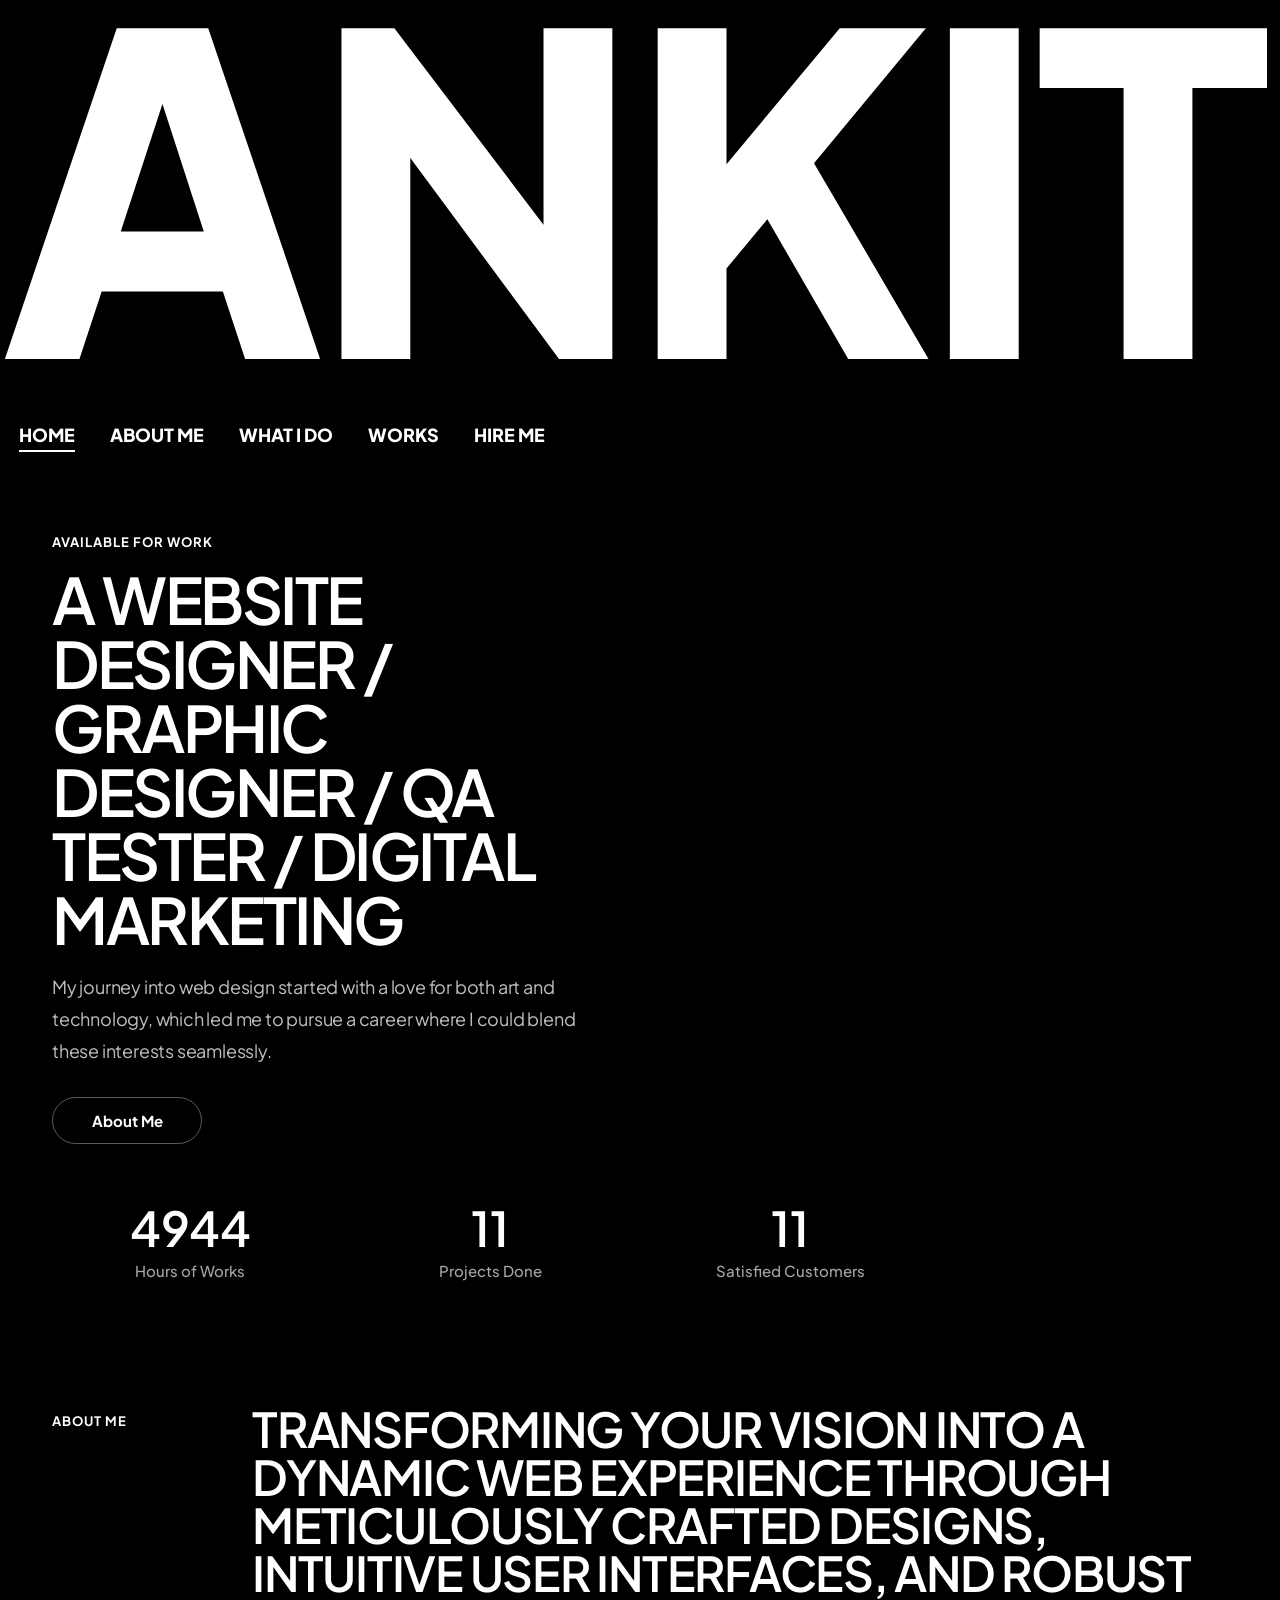
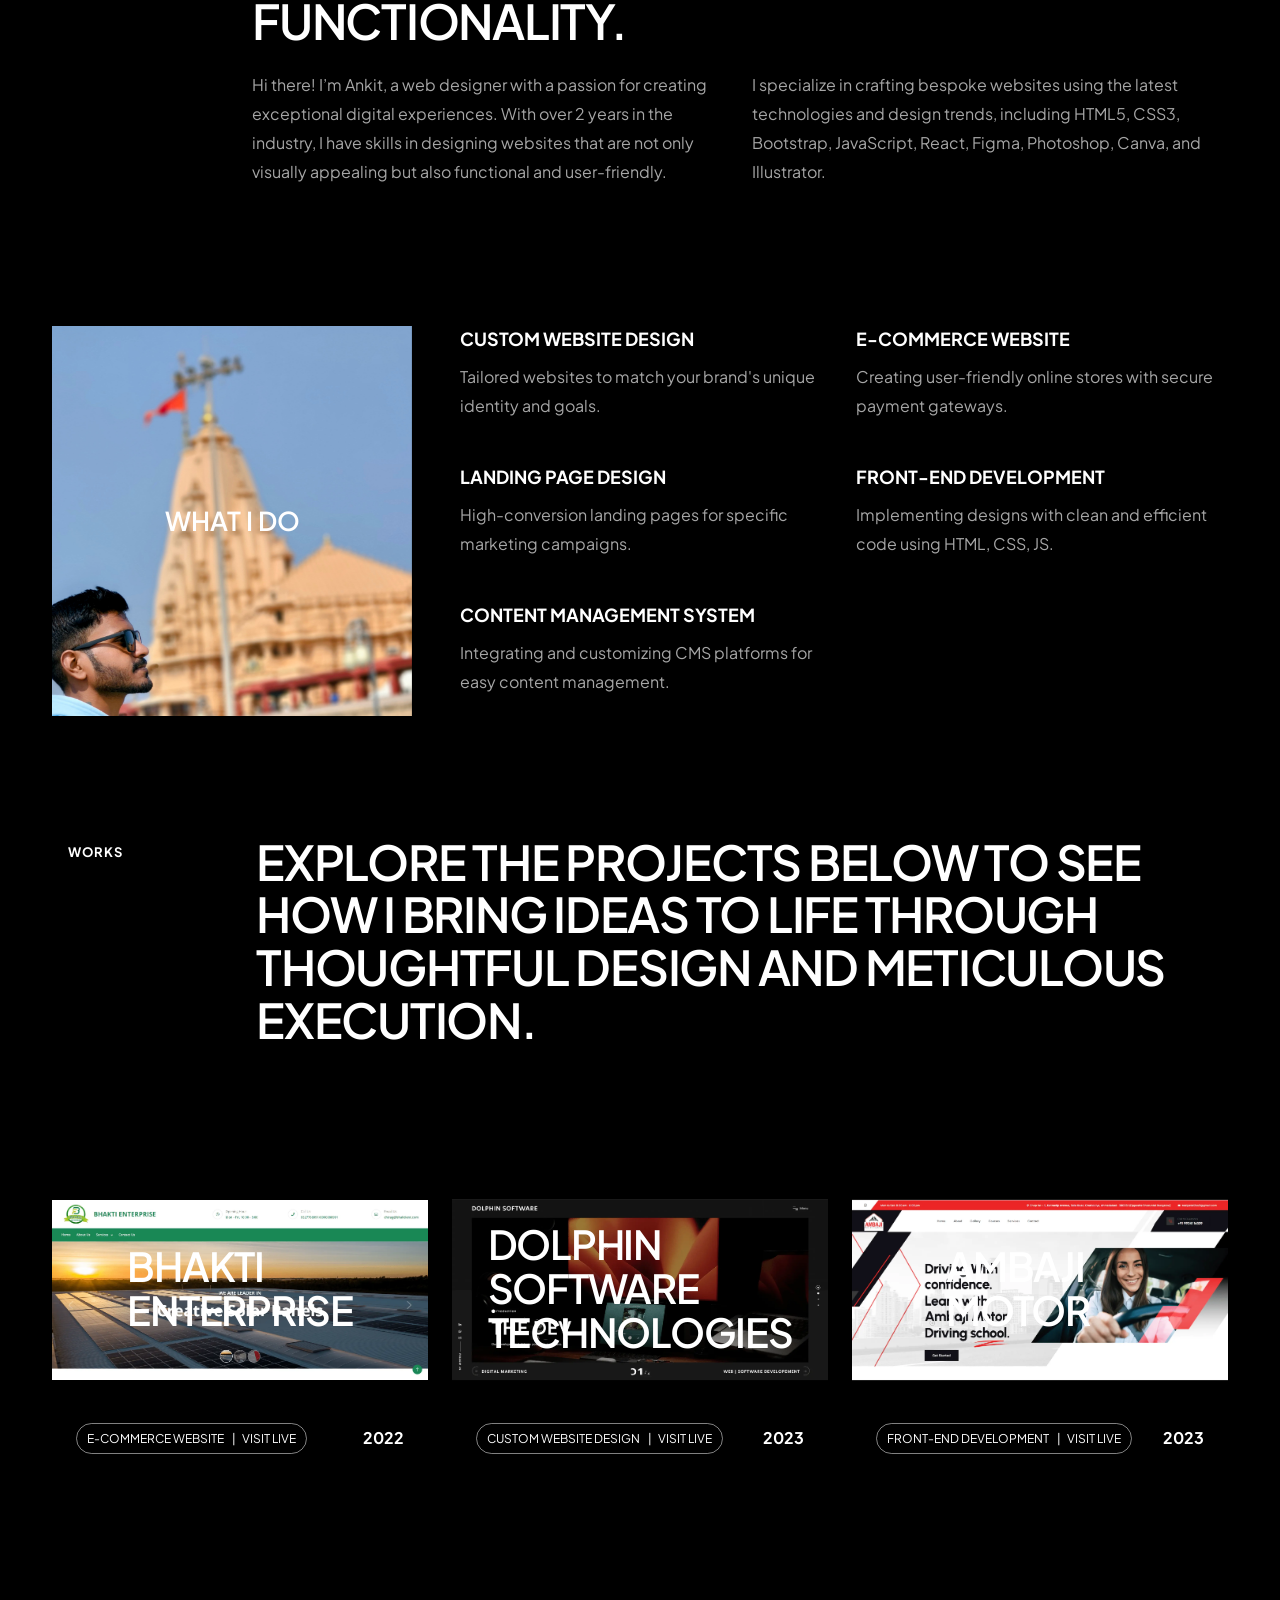
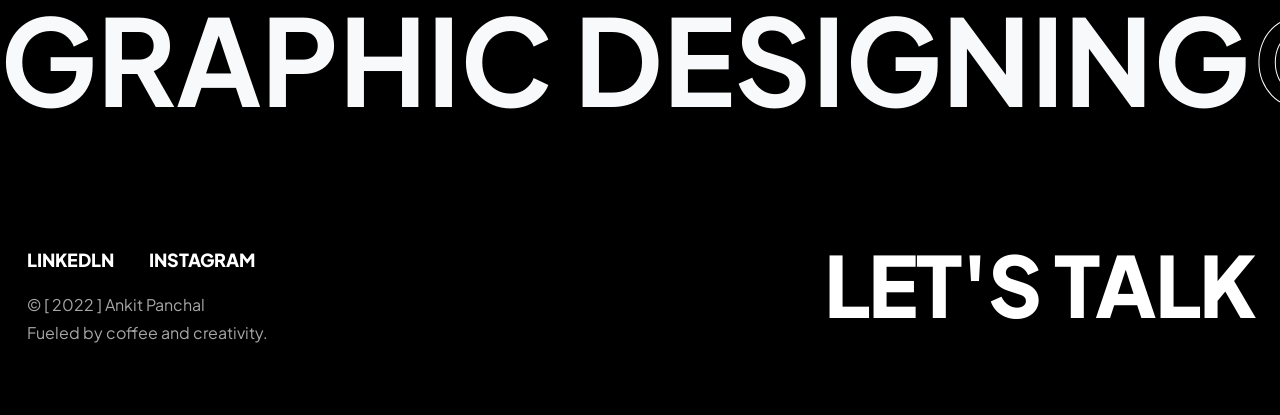
==== commit 5cd81cb8: "author" ====
--- a/index.html
+++ b/index.html
@@ -4,8 +4,6 @@
 
 <head>
     <title>AP Panchal | Home</title>
-
-    <!-- <link rel="icon" href="images/favicon.ico" type="image/gif" sizes="16x16"> -->
 
     <!-- Favicon -->
     <link rel="icon" href="images/favicon_io/favicon.ico" type="image/x-icon">
@@ -20,7 +18,7 @@
     <meta content="width=device-width, initial-scale=1.0" name="viewport" >
     <meta content="AP Panchal | Home" name="description" >
     <meta content="" name="keywords" >
-    <meta content="" name="author" >
+    <meta content="" name="Ankit" >
     <!-- CSS Files
     ================================================== -->
     <link href="css/bootstrap.min.css" rel="stylesheet" type="text/css" id="bootstrap">
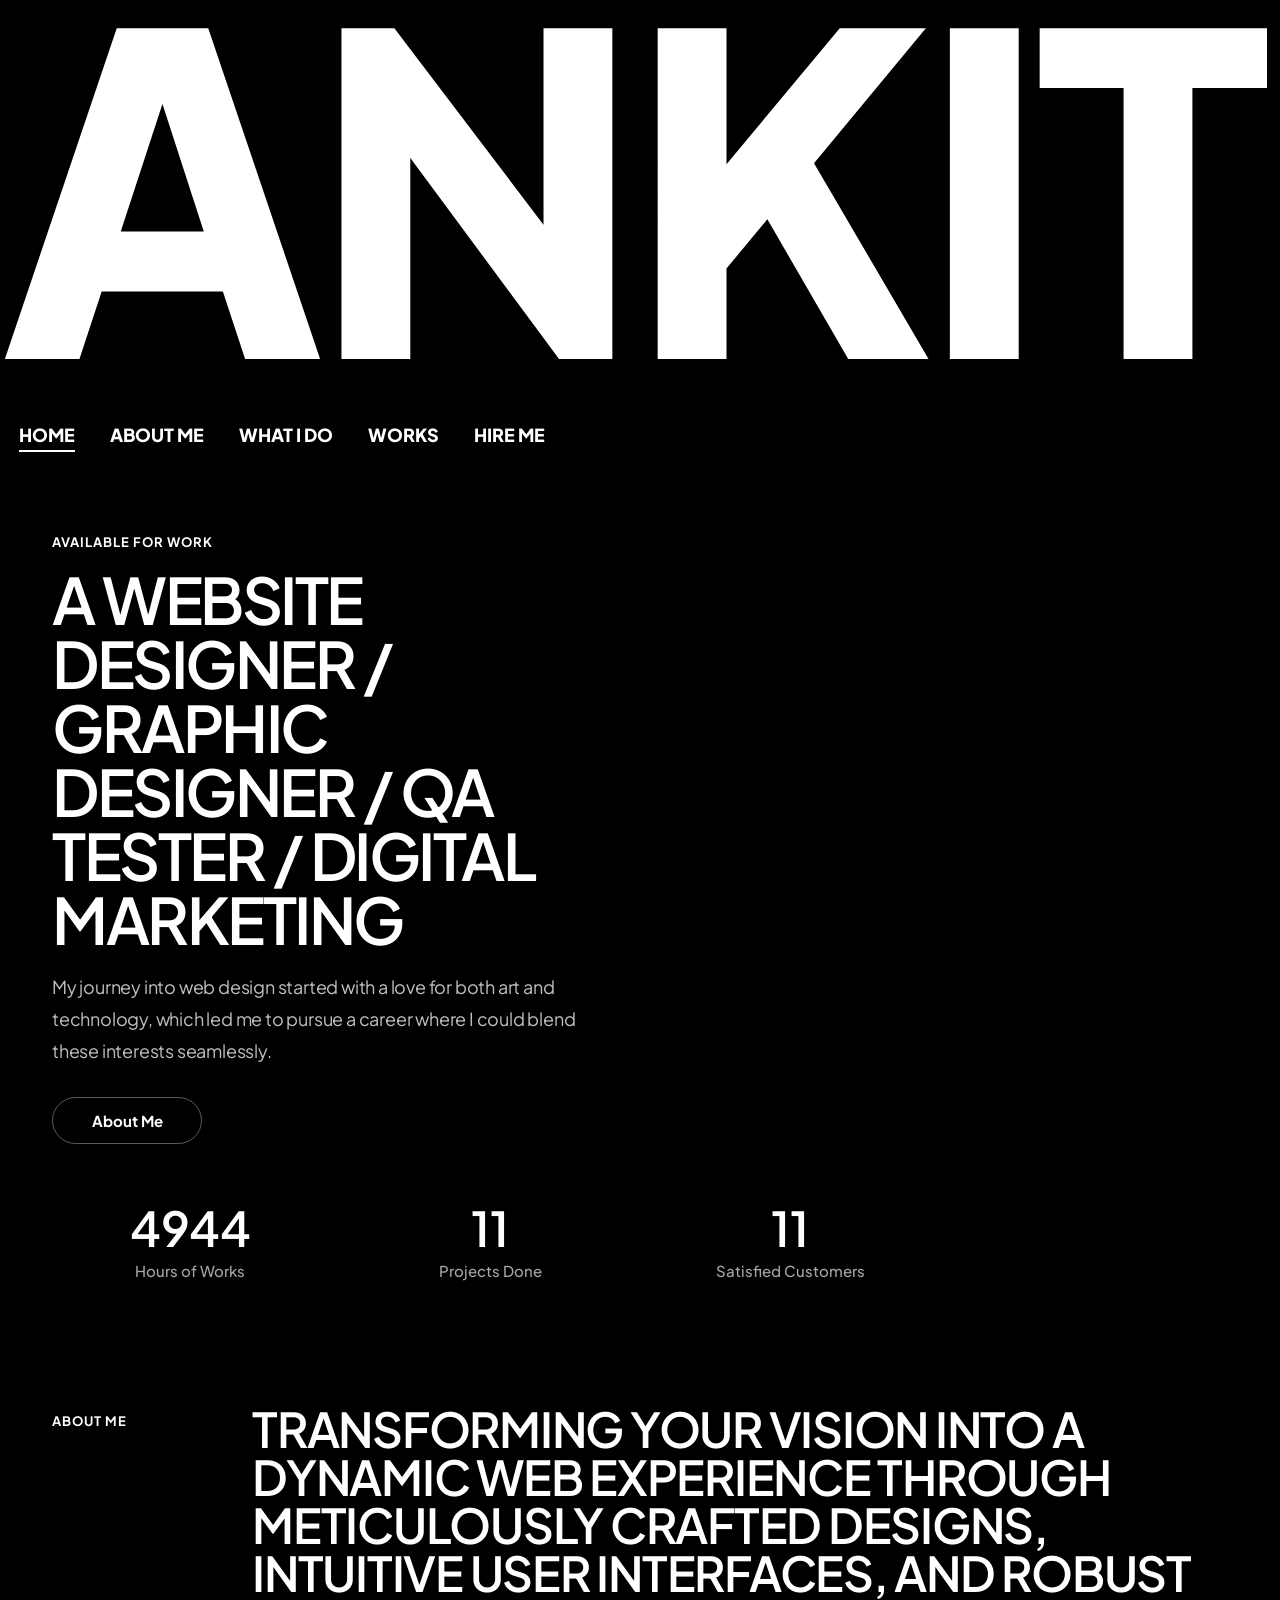
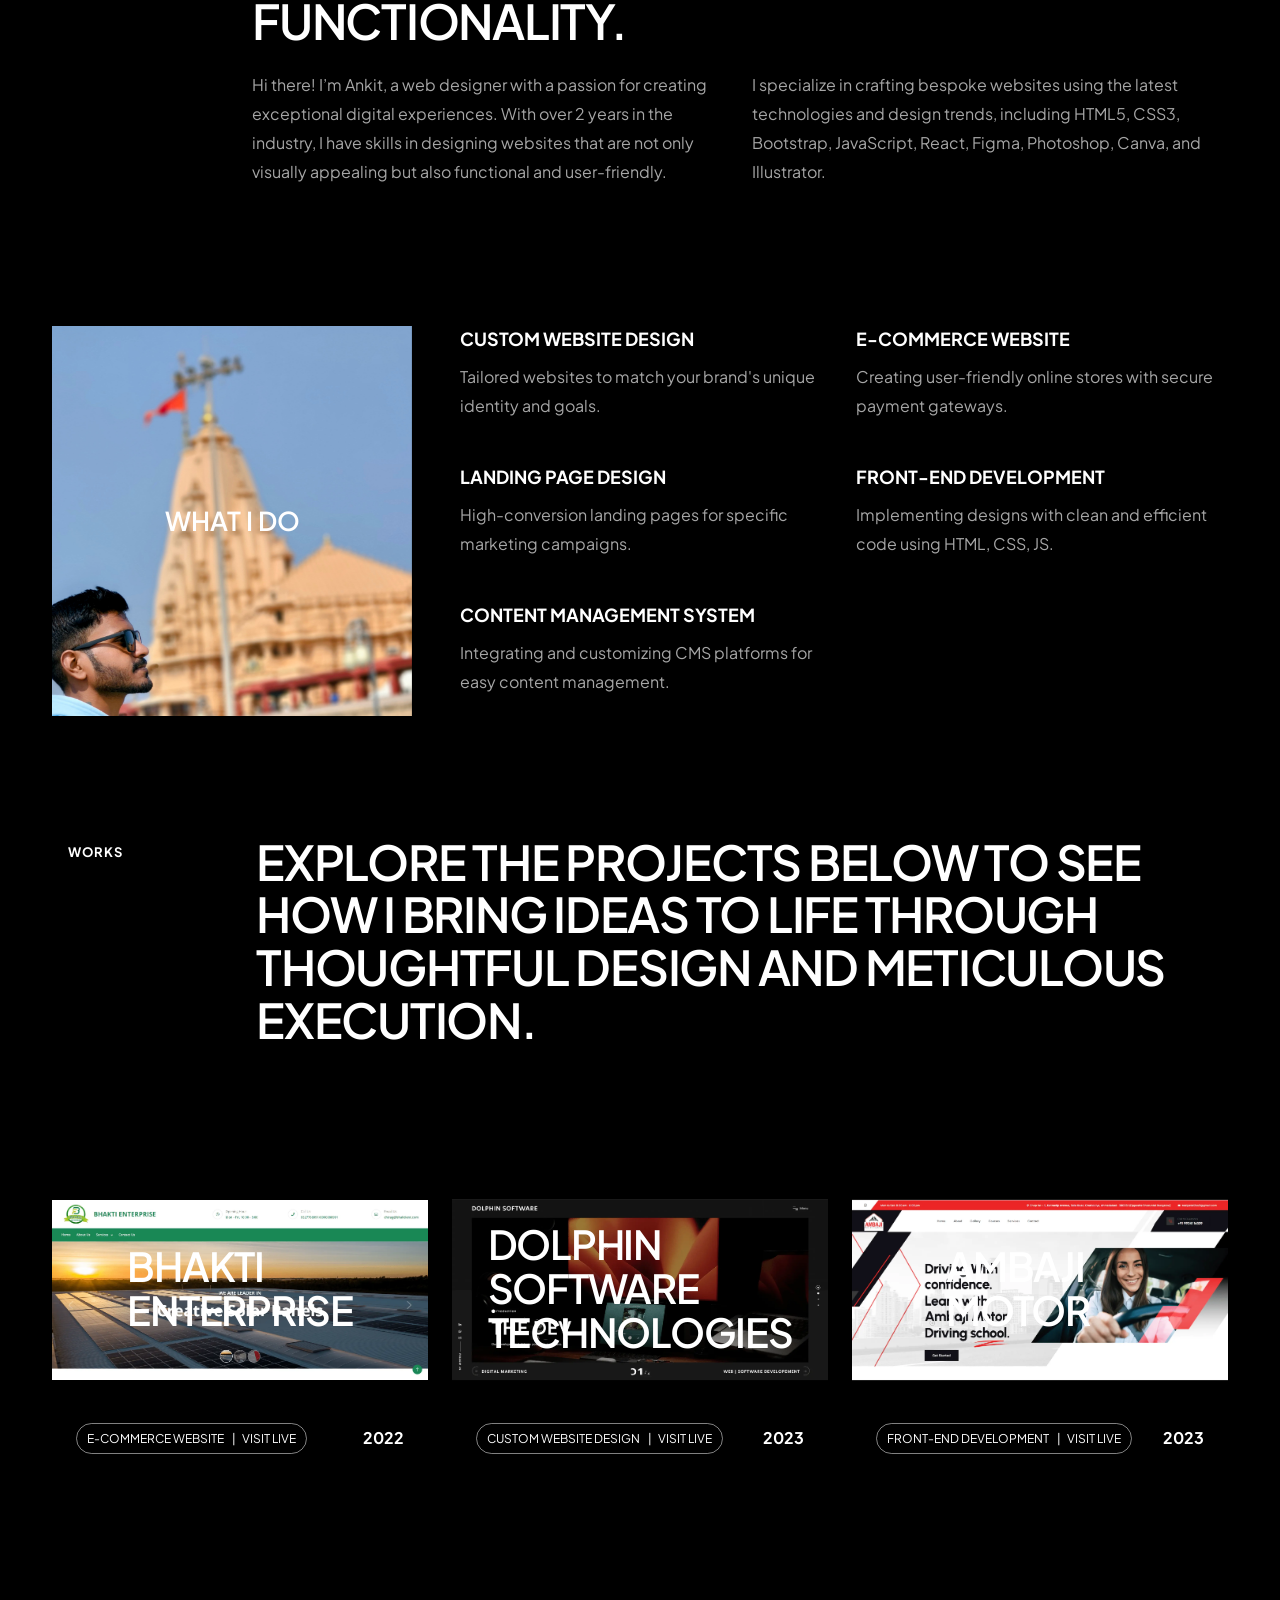
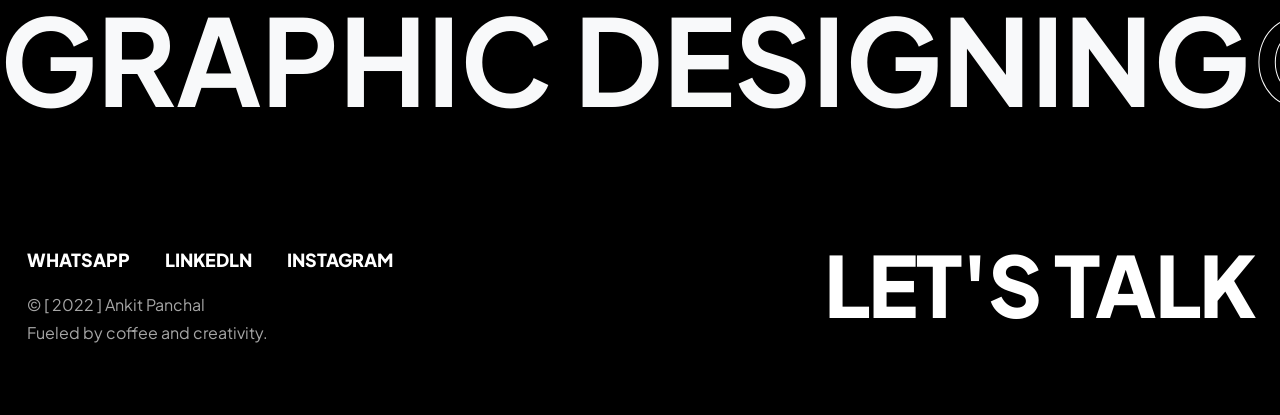
==== commit 69e9f150: "whatsapp" ====
--- a/index.html
+++ b/index.html
@@ -425,6 +425,7 @@
                             <div class="d-menu-1 wow" data-wow-delay=".3s">
                                 <ul>
                                     <!-- <li><a href="#">Facebook</a></li> -->
+                                   <li><a href="https://wa.me/919998221598?text=I%20am%20interested%20in%20your%20Portfolio%20for%20Job%20Regarding">WhatsApp</a></li>
                                     <li><a href="https://www.linkedin.com/in/ankit-panchal-b9b663206/" target="_blank">Linkedln</a></li>
                                     <li><a href="https://instagram.com/ap_panchal_1519?igshid=NGVhN2U2NjQ0Yg==">Instagram</a></li>
                                 </ul>
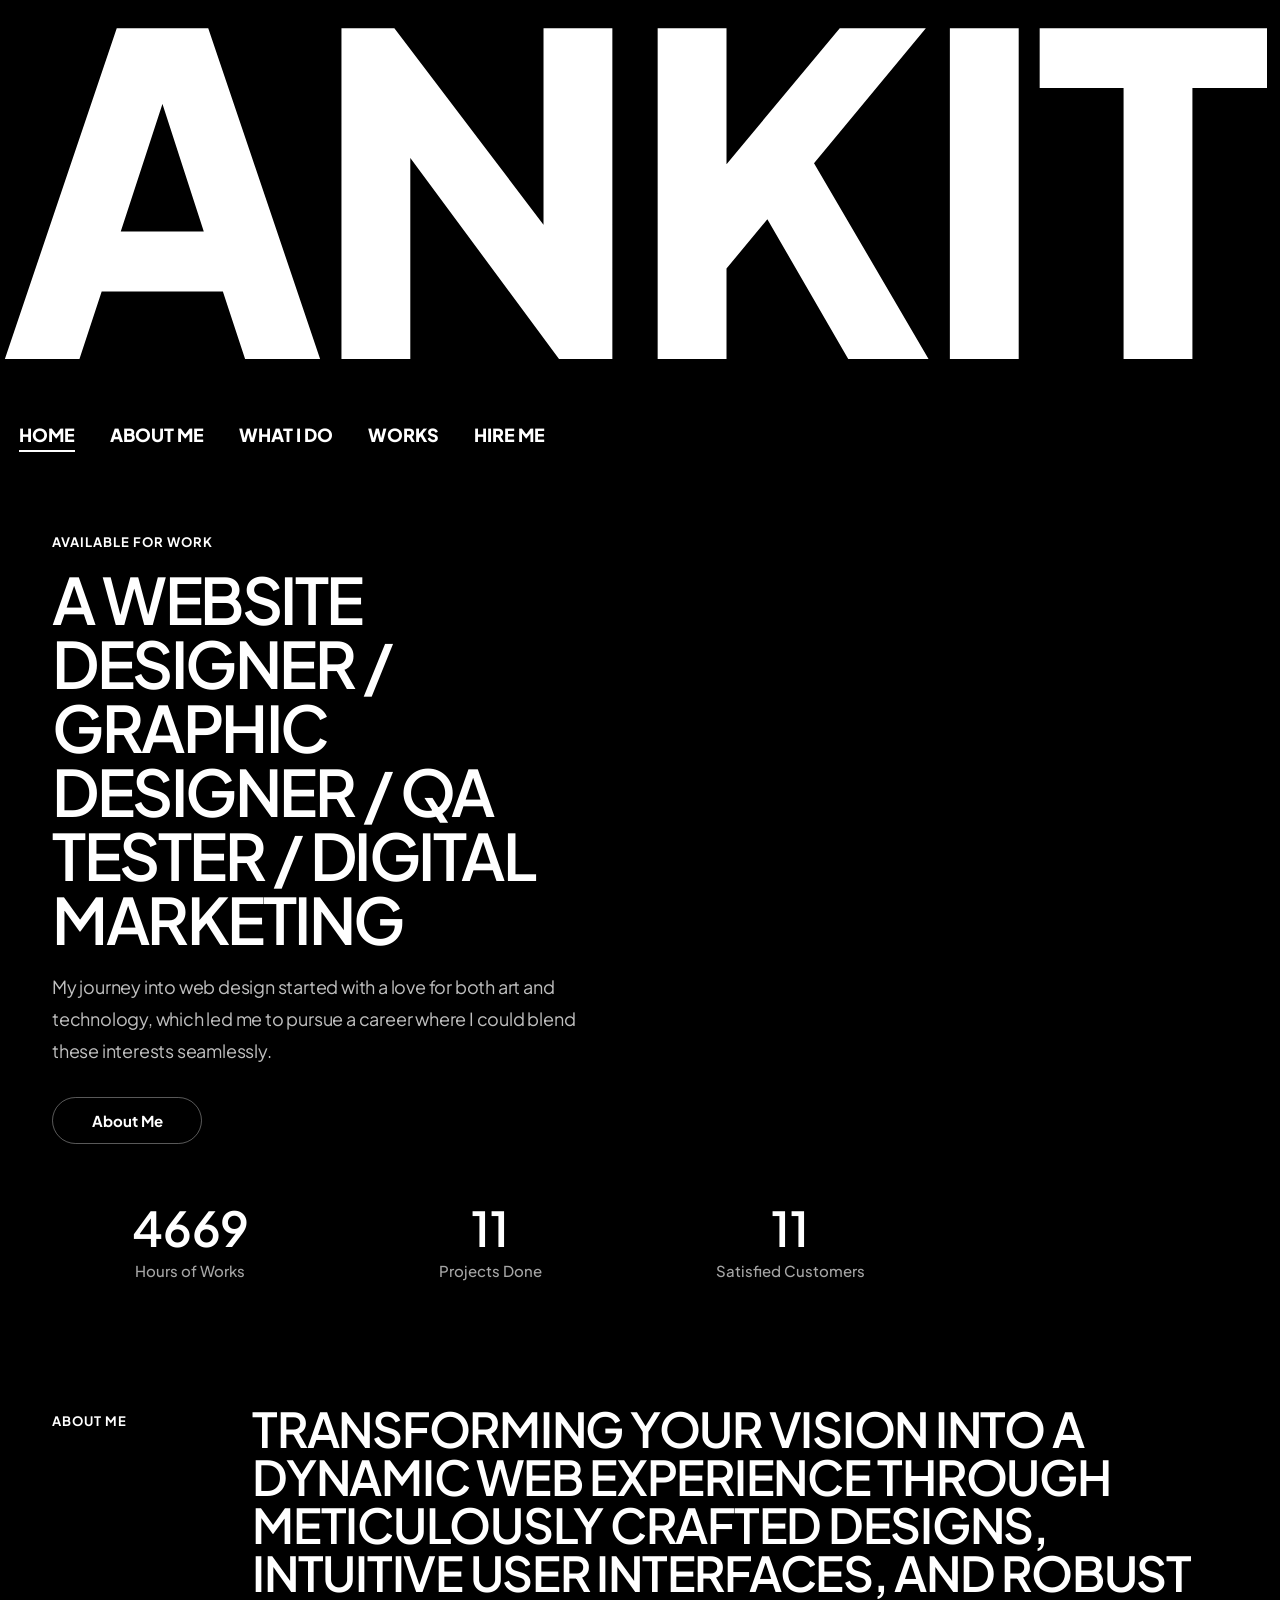
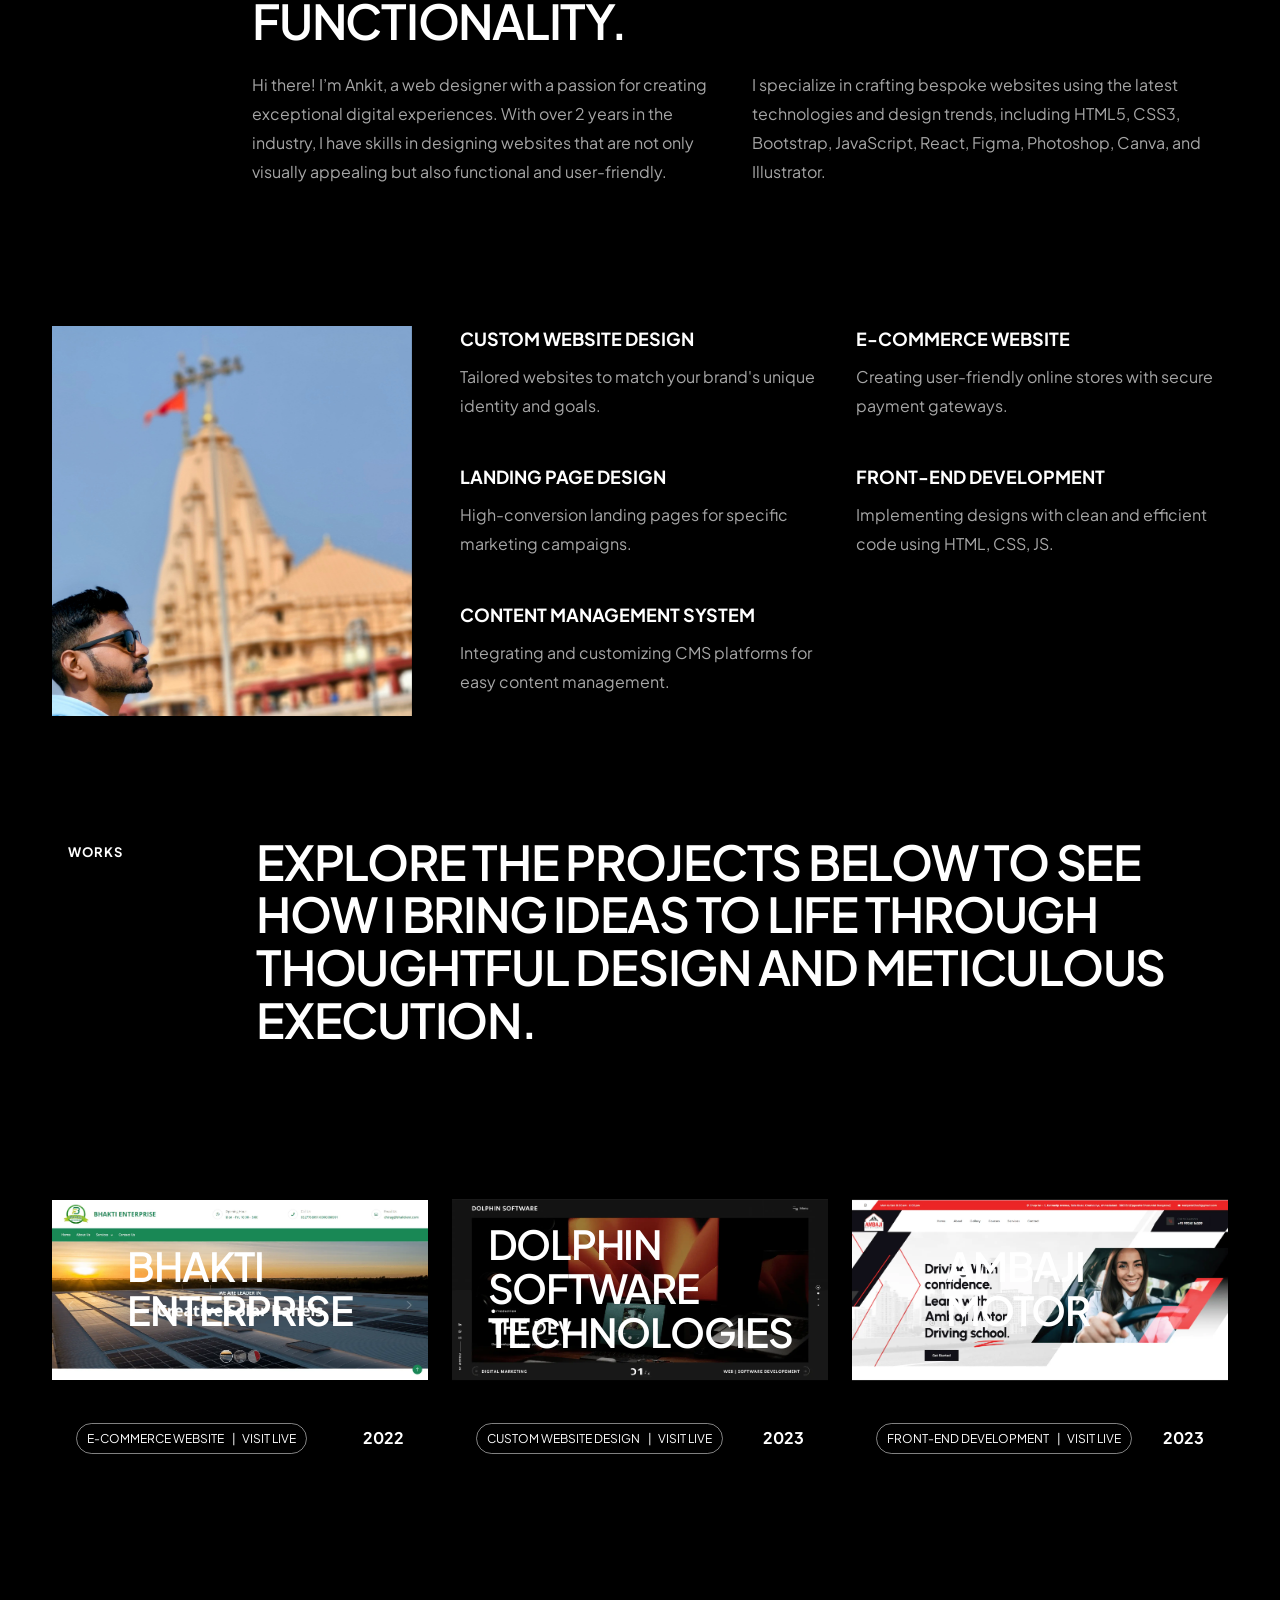
==== commit 58a99119: "meta" ====
--- a/index.html
+++ b/index.html
@@ -17,7 +17,7 @@
     <meta content="text/html;charset=utf-8" http-equiv="Content-Type">
     <meta content="width=device-width, initial-scale=1.0" name="viewport" >
     <meta content="AP Panchal | Home" name="description" >
-    <meta content="" name="keywords" >
+    <meta content="" name="Ankit Panchal" >
     <meta content="" name="Ankit" >
     <!-- CSS Files
     ================================================== -->
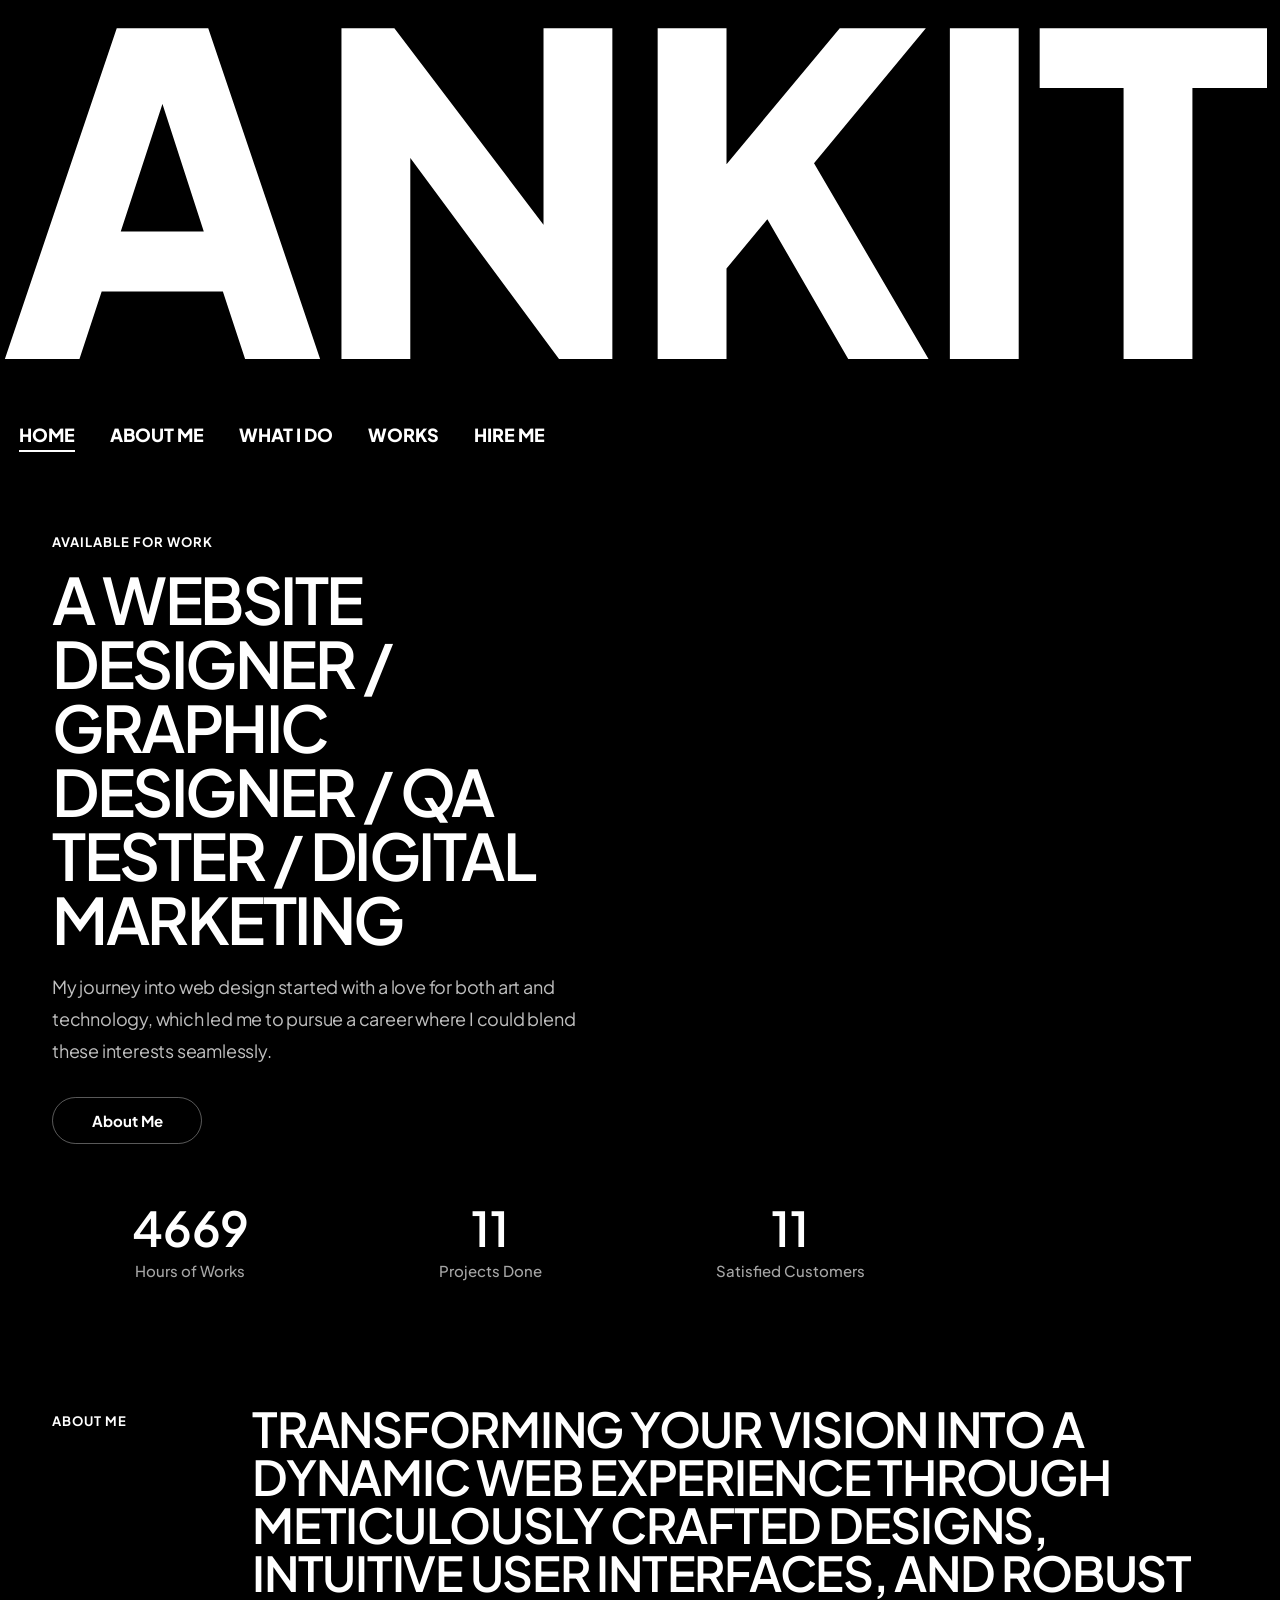
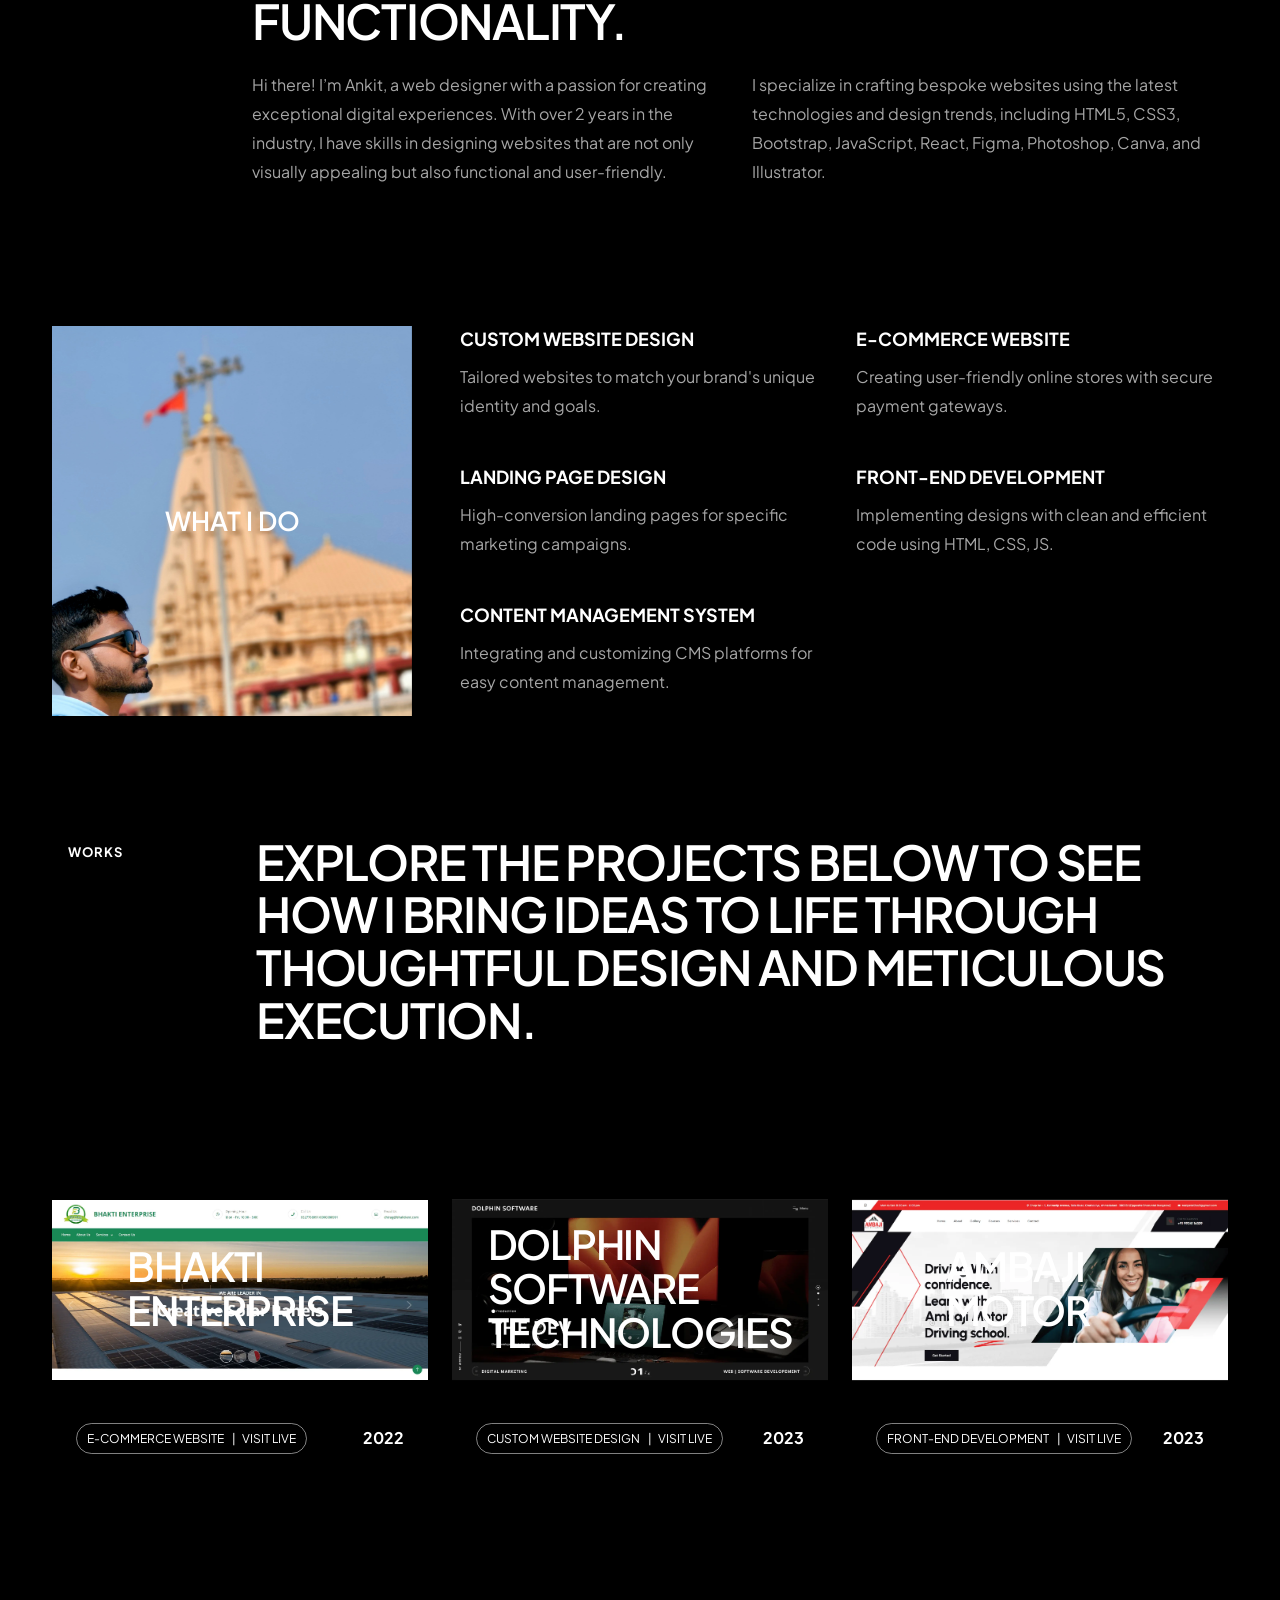
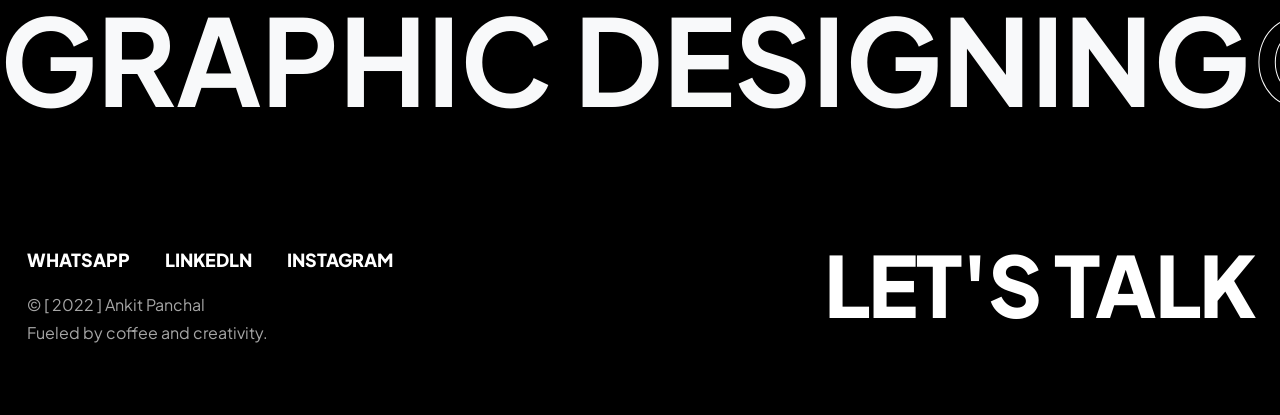
==== commit 9e1aaa83: "meta1" ====
--- a/index.html
+++ b/index.html
@@ -16,9 +16,10 @@
 
     <meta content="text/html;charset=utf-8" http-equiv="Content-Type">
     <meta content="width=device-width, initial-scale=1.0" name="viewport" >
-    <meta content="AP Panchal | Home" name="description" >
+    <meta content="Ankit Panchal" name="description" >
     <meta content="" name="Ankit Panchal" >
     <meta content="" name="Ankit" >
+    <meta name="google-site-verification" content="CWDQ19-YdFq0KAYJTudy1FnyMhjP4CBX1F_lZK-9e8k" />
     <!-- CSS Files
     ================================================== -->
     <link href="css/bootstrap.min.css" rel="stylesheet" type="text/css" id="bootstrap">
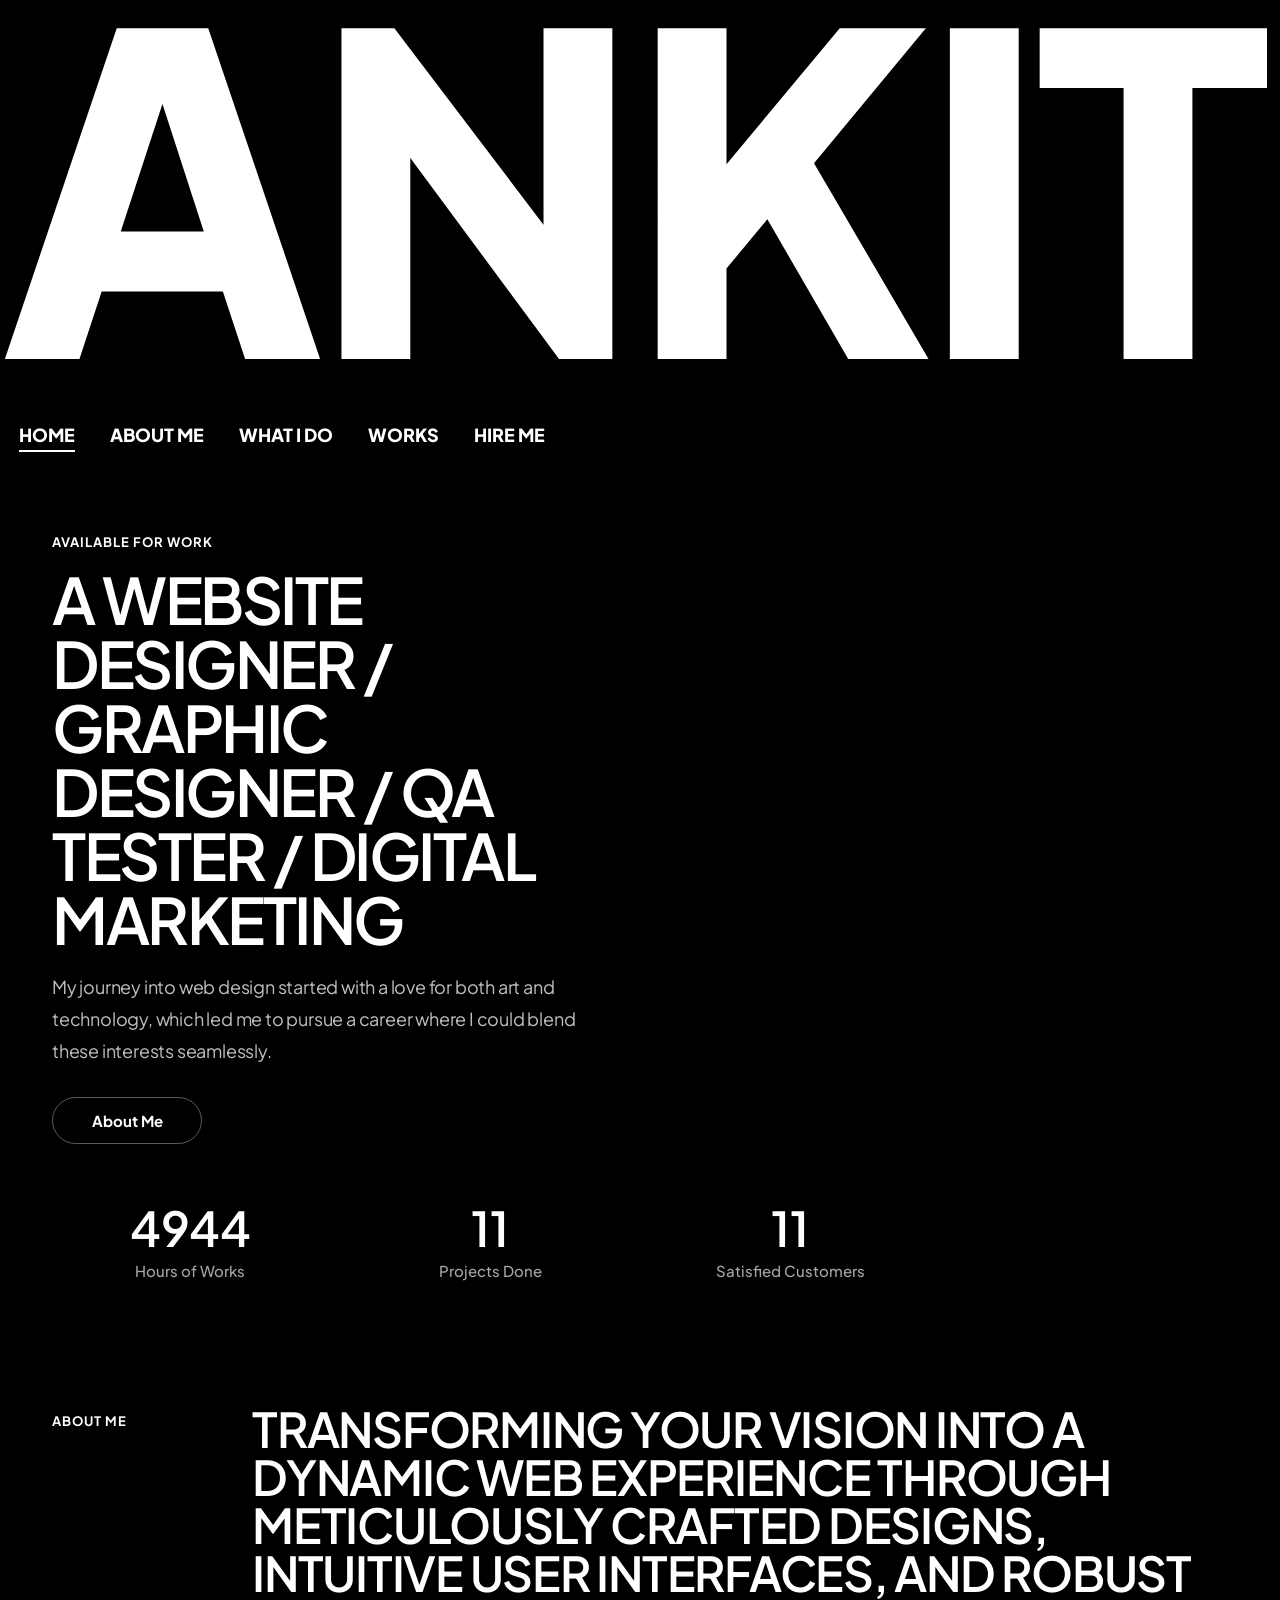
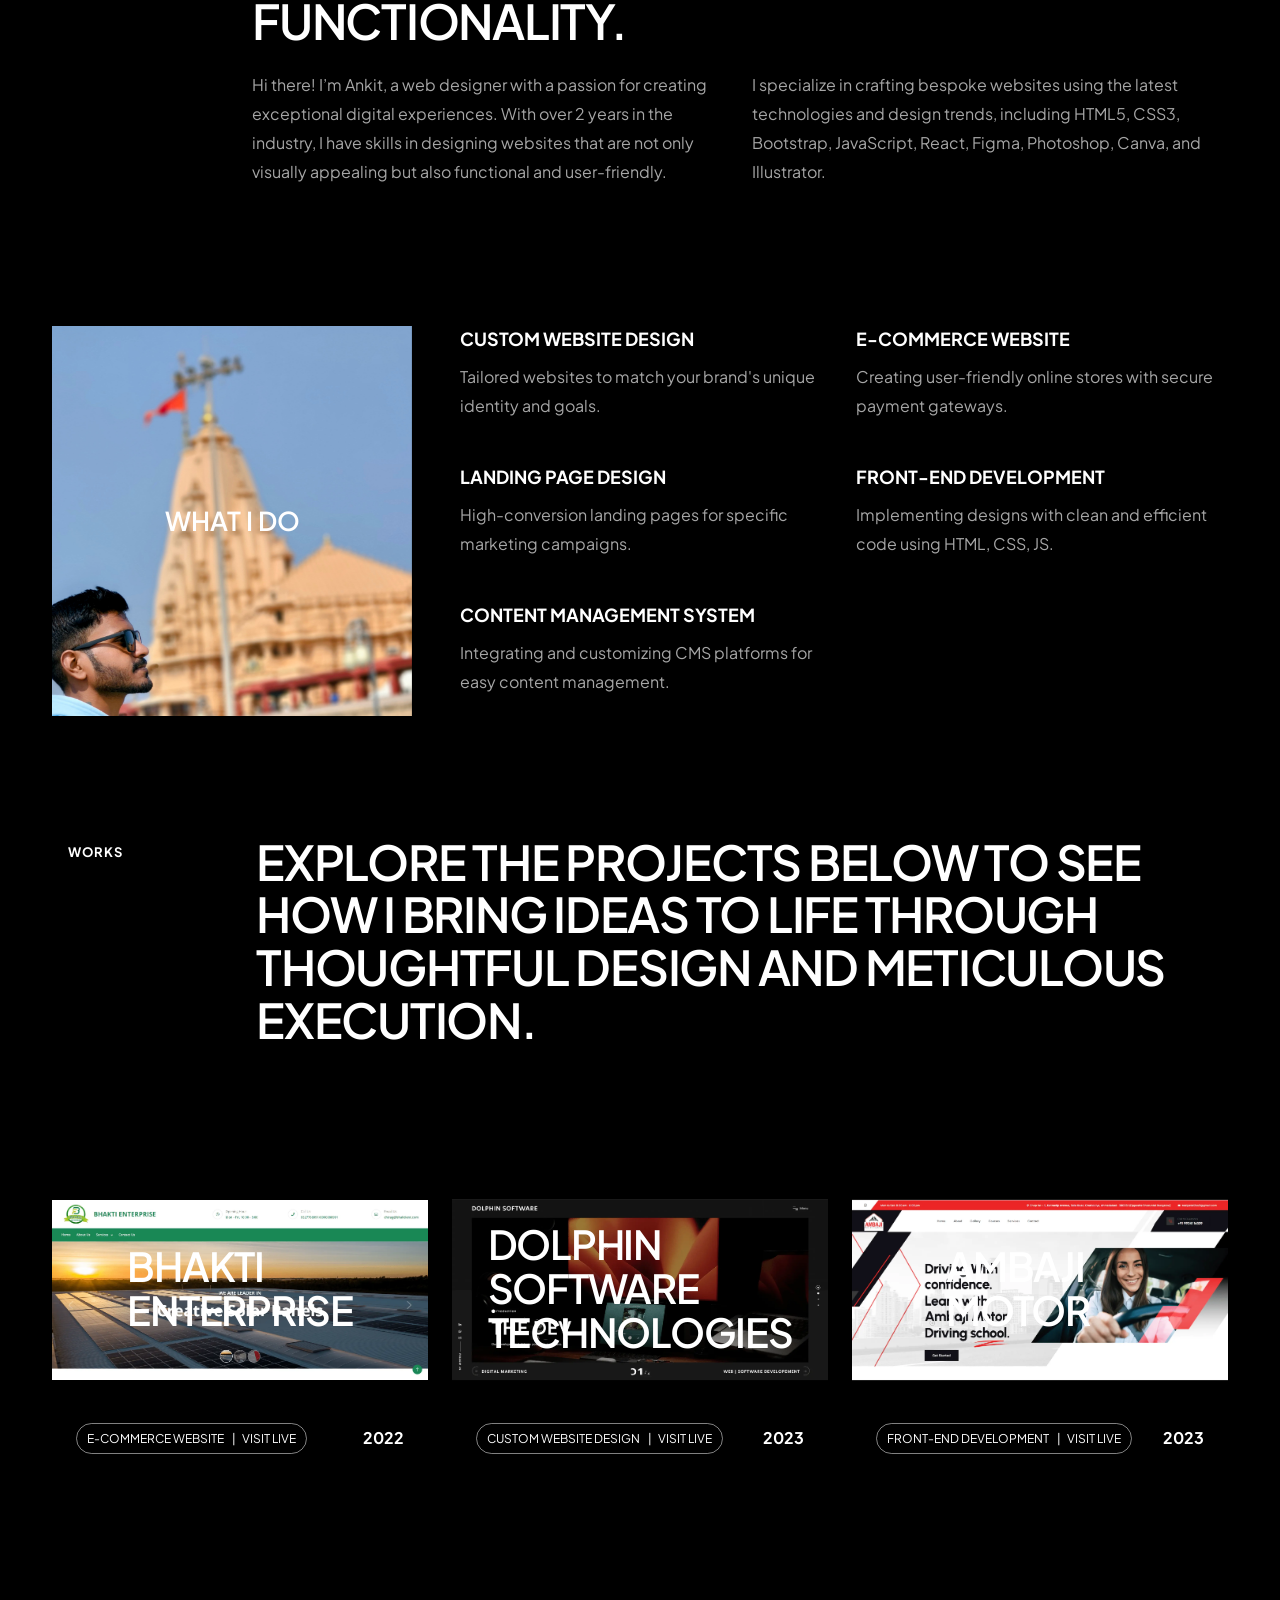
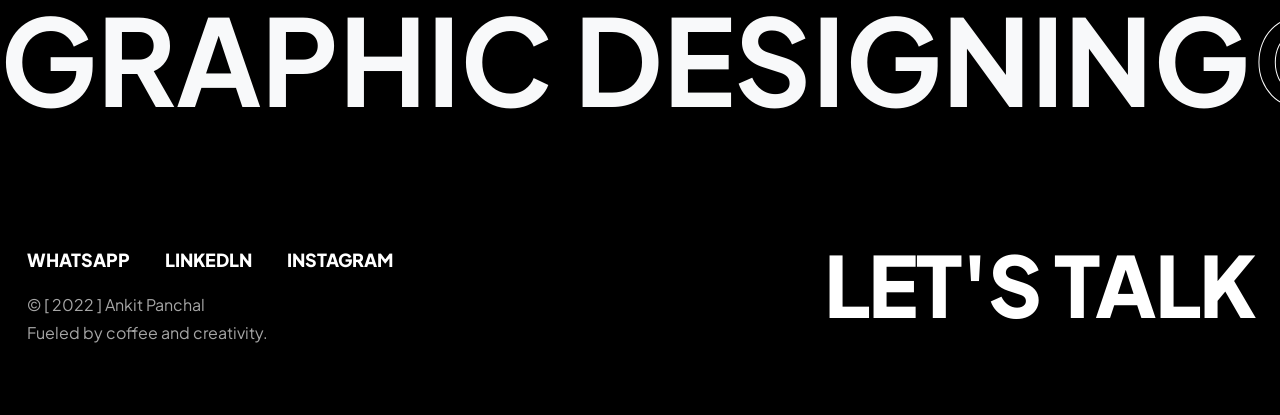
==== commit 2f8fc7b3: "meta2" ====
--- a/index.html
+++ b/index.html
@@ -18,7 +18,7 @@
     <meta content="width=device-width, initial-scale=1.0" name="viewport" >
     <meta content="Ankit Panchal" name="description" >
     <meta content="" name="Ankit Panchal" >
-    <meta content="" name="Ankit" >
+    <!-- <meta content="" name="Ankit" > -->
     <meta name="google-site-verification" content="CWDQ19-YdFq0KAYJTudy1FnyMhjP4CBX1F_lZK-9e8k" />
     <!-- CSS Files
     ================================================== -->
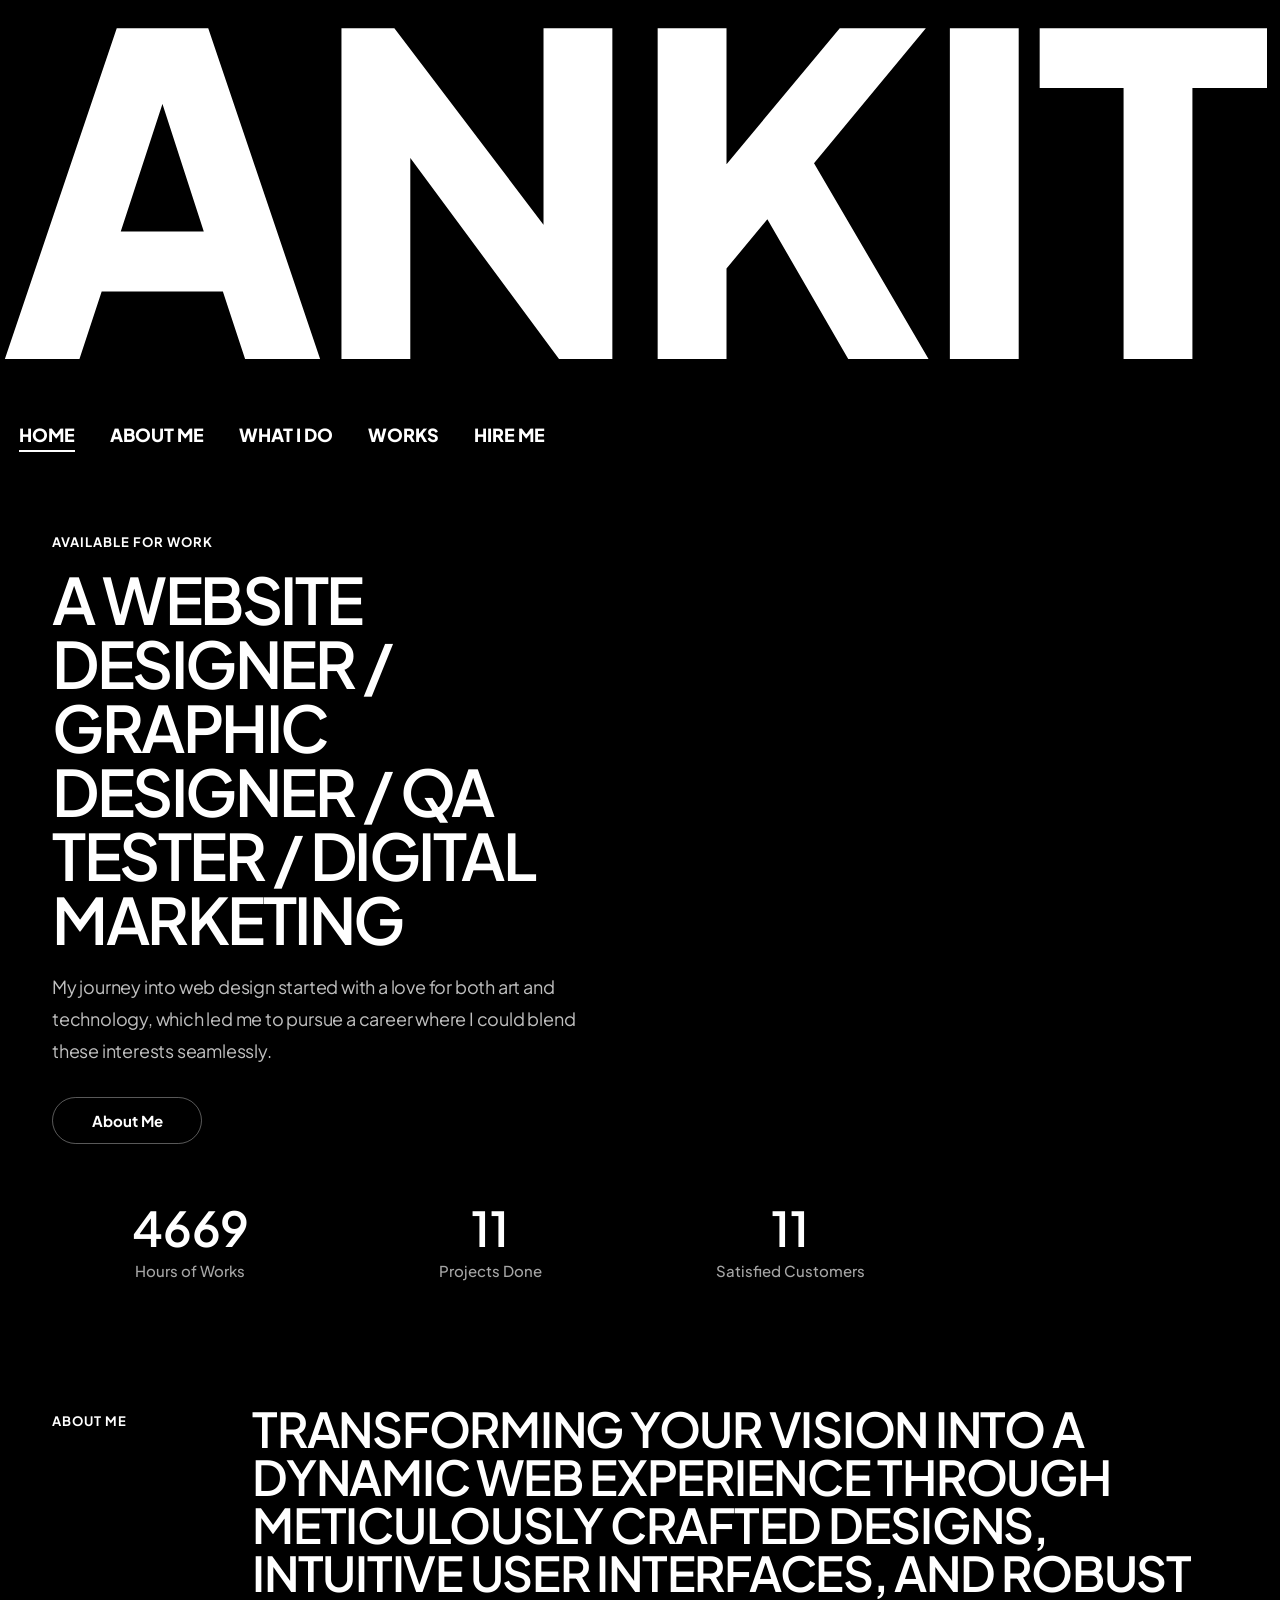
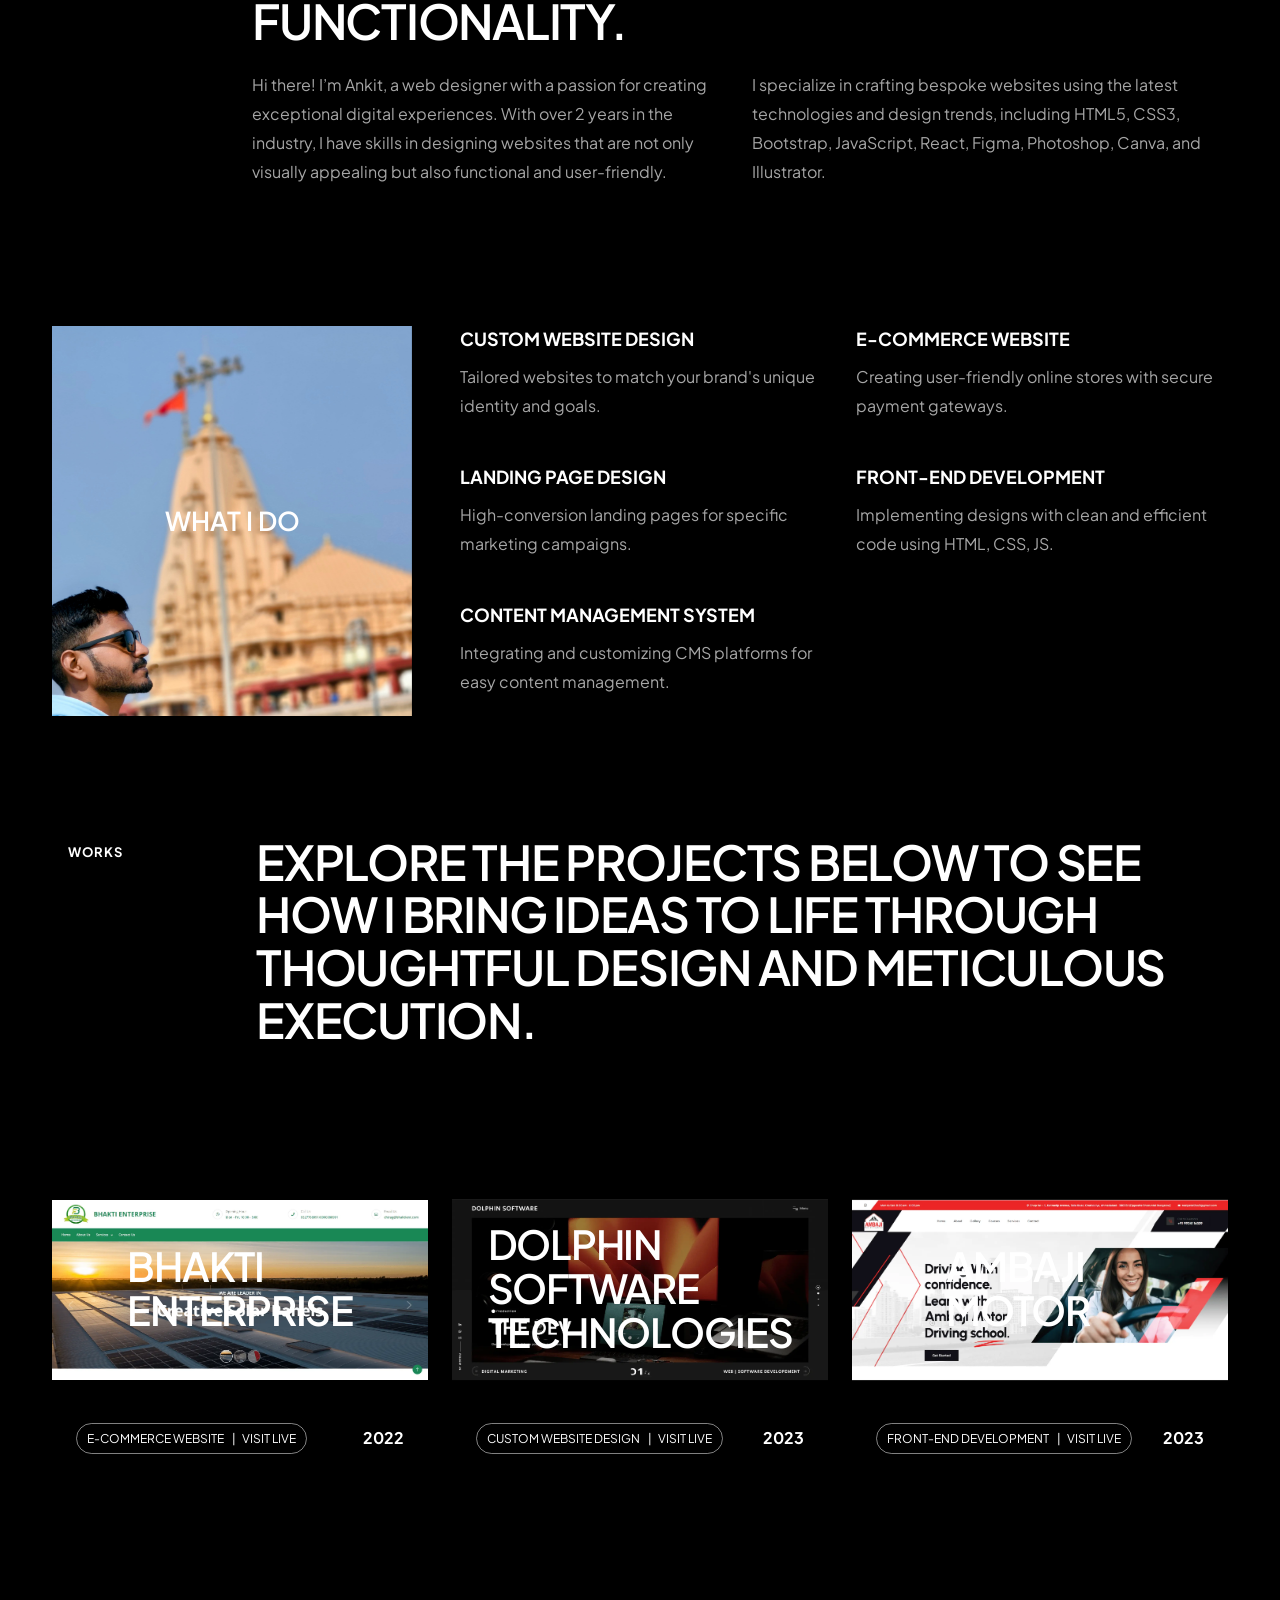
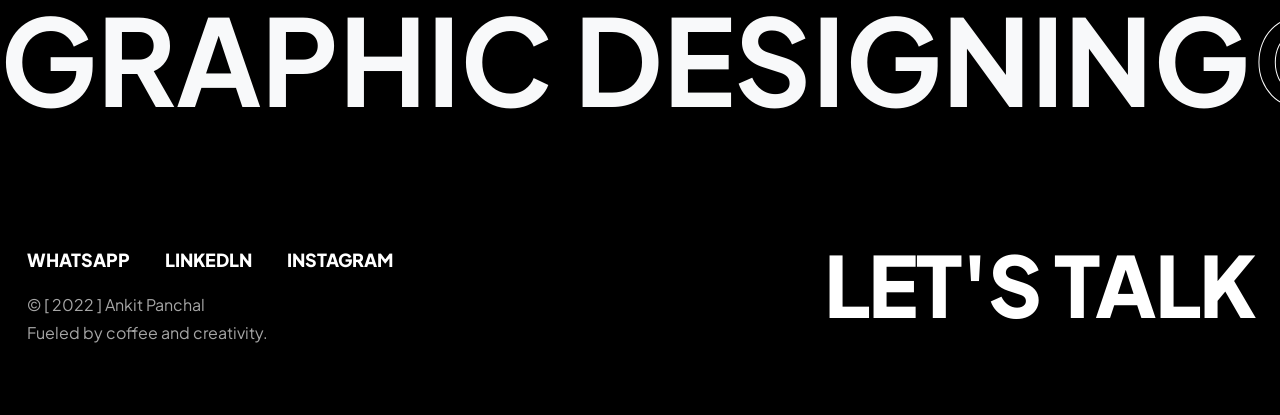
==== commit eb53603d: "meta3" ====
--- a/index.html
+++ b/index.html
@@ -17,7 +17,8 @@
     <meta content="text/html;charset=utf-8" http-equiv="Content-Type">
     <meta content="width=device-width, initial-scale=1.0" name="viewport" >
     <meta content="Ankit Panchal" name="description" >
-    <meta content="" name="Ankit Panchal" >
+    <meta name="keywords" content="Ankit Panchal">
+    <meta name="author" content="Ankit Panchal">
     <!-- <meta content="" name="Ankit" > -->
     <meta name="google-site-verification" content="CWDQ19-YdFq0KAYJTudy1FnyMhjP4CBX1F_lZK-9e8k" />
     <!-- CSS Files
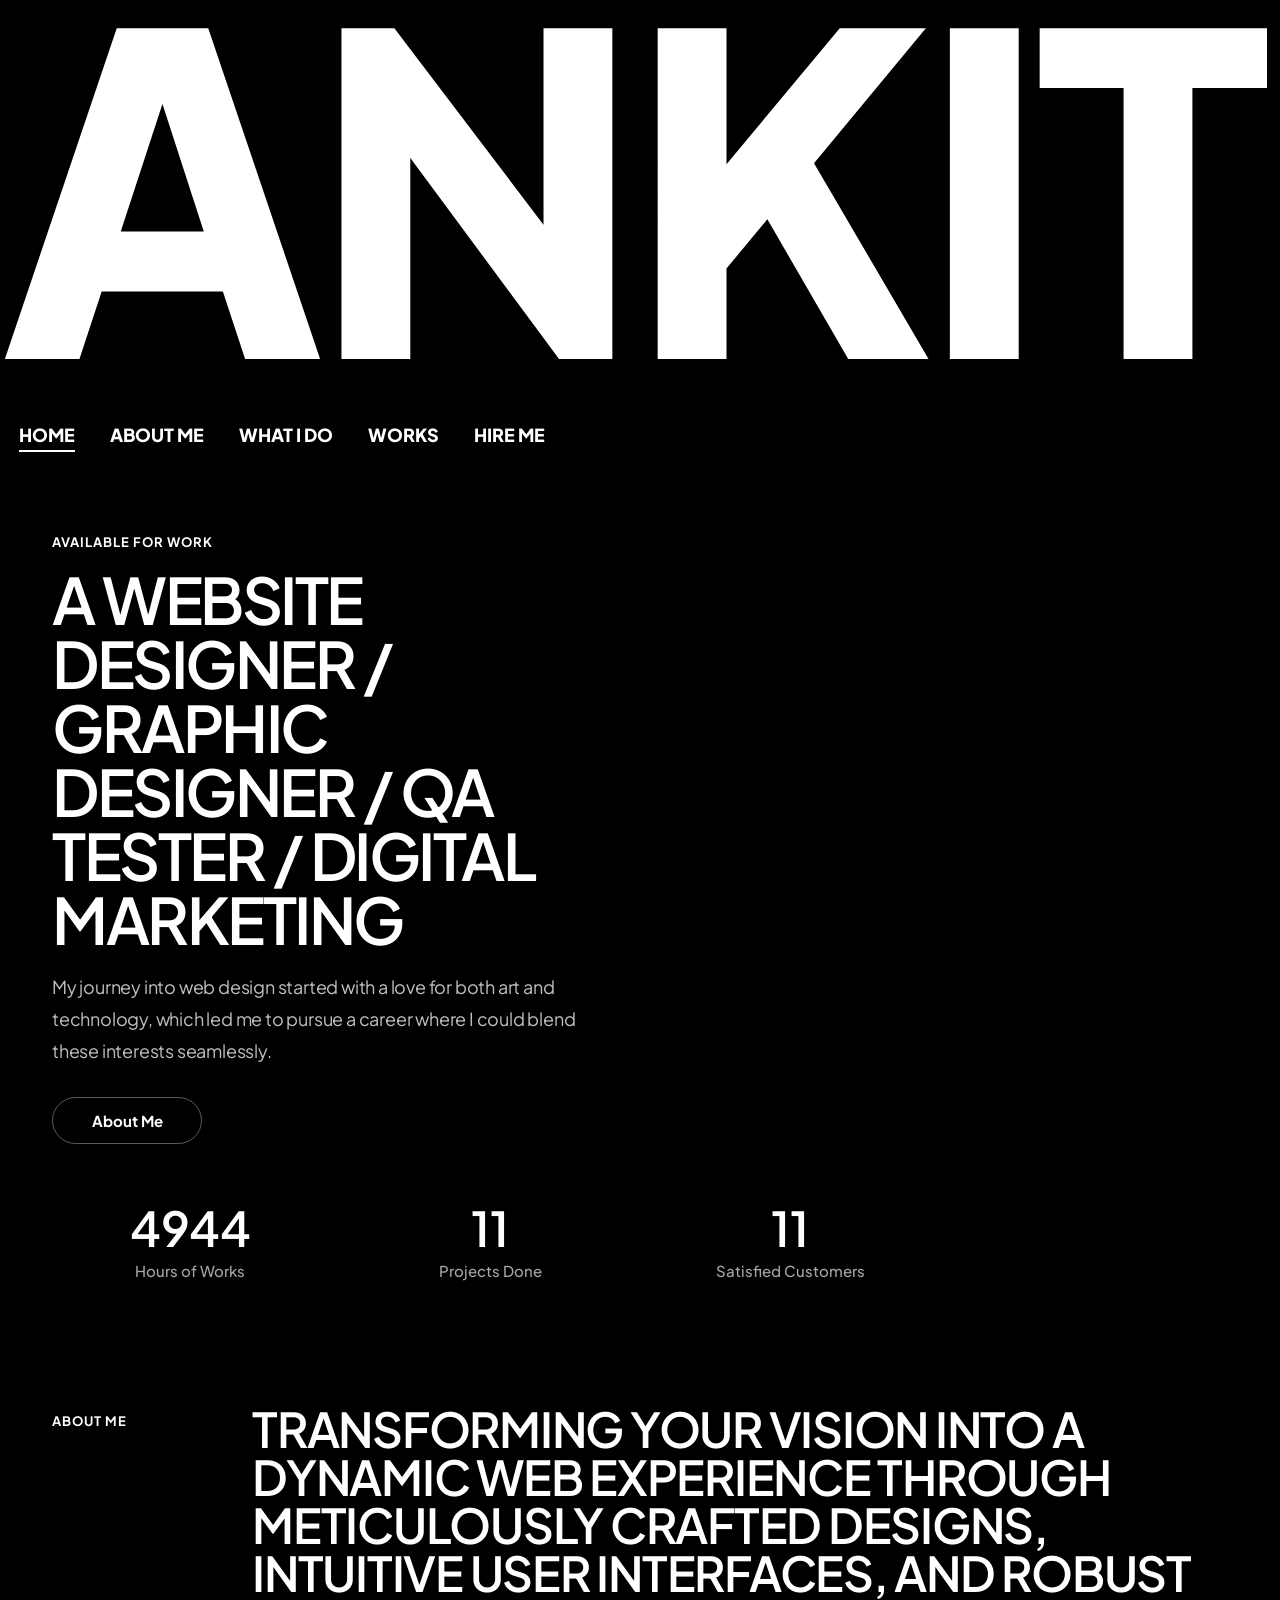
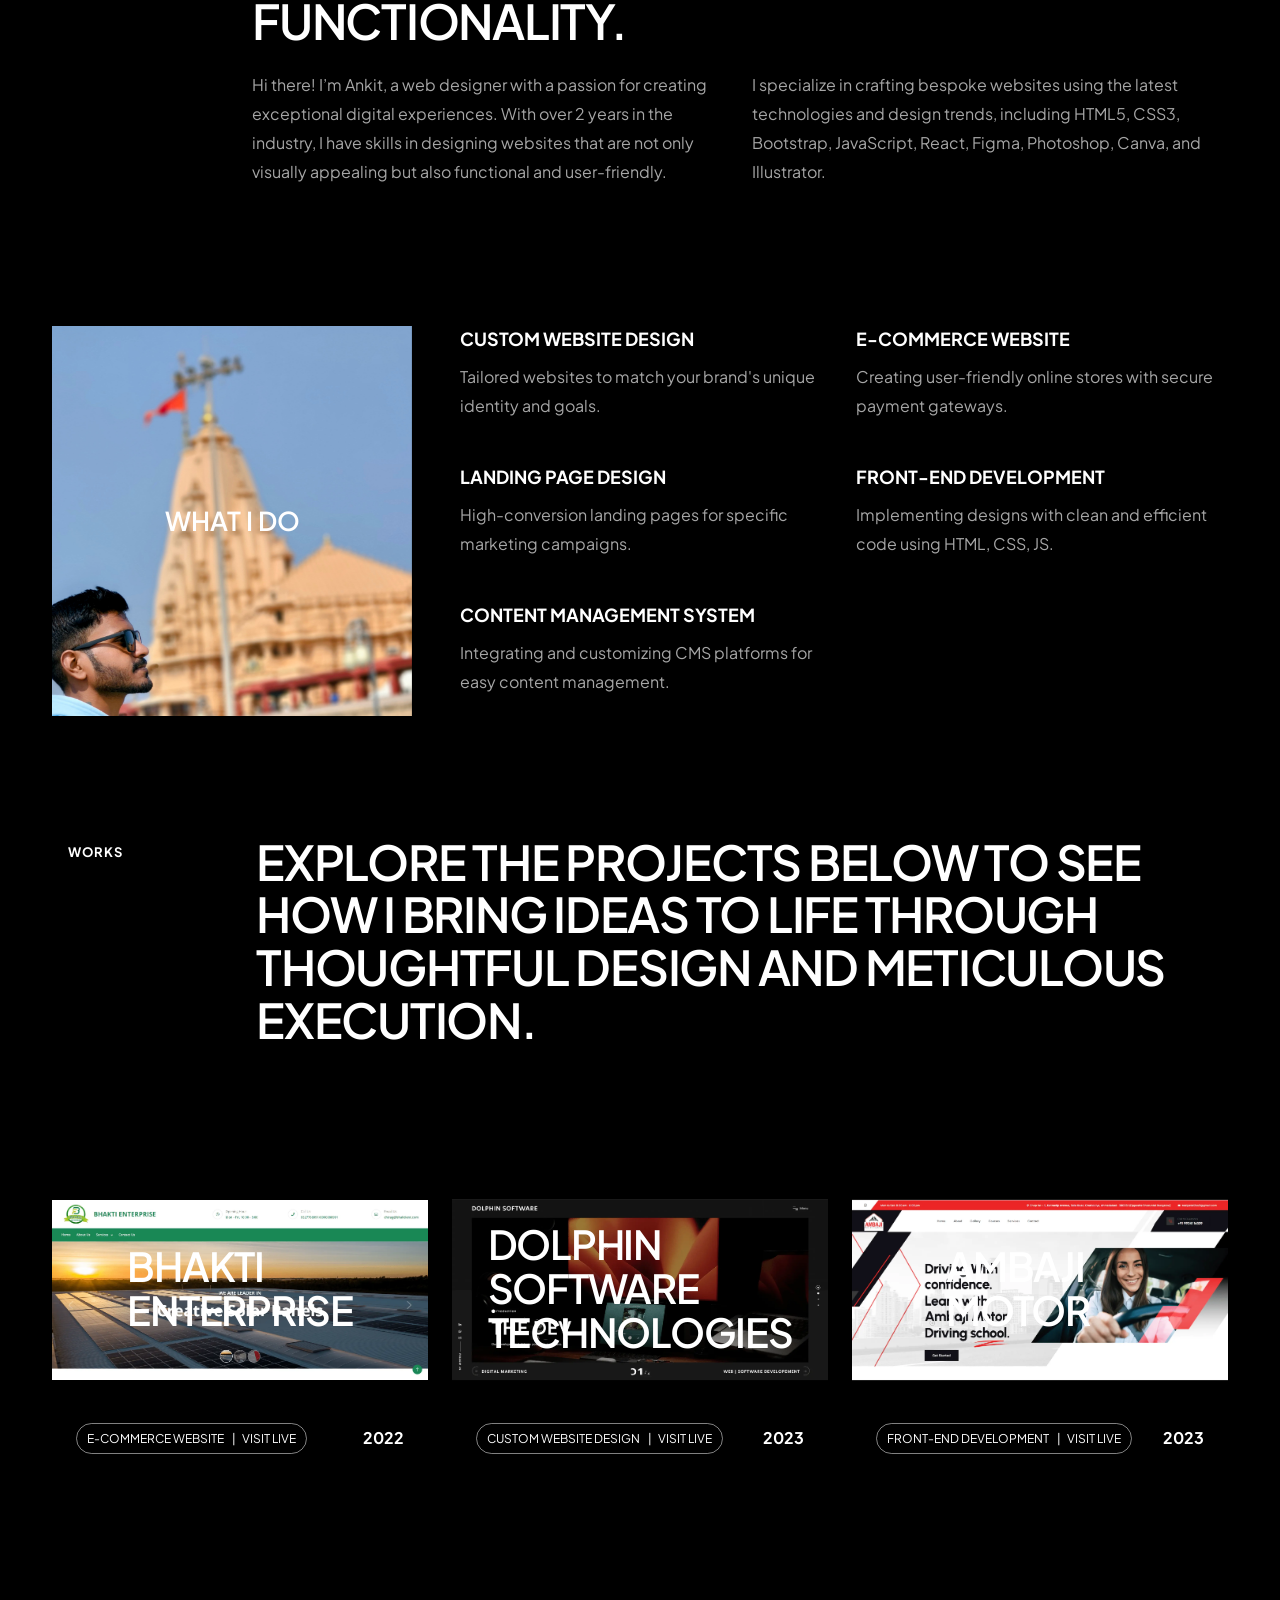
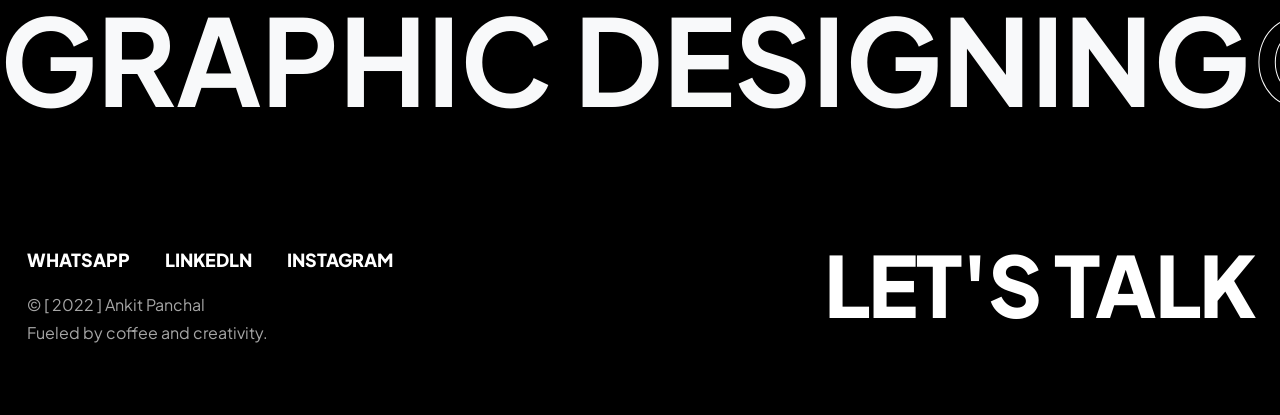
==== commit 5f2b6380: "meta4" ====
--- a/index.html
+++ b/index.html
@@ -3,7 +3,7 @@
 
 
 <head>
-    <title>AP Panchal | Home</title>
+    <title>Ankit Panchal | Home</title>
 
     <!-- Favicon -->
     <link rel="icon" href="images/favicon_io/favicon.ico" type="image/x-icon">
